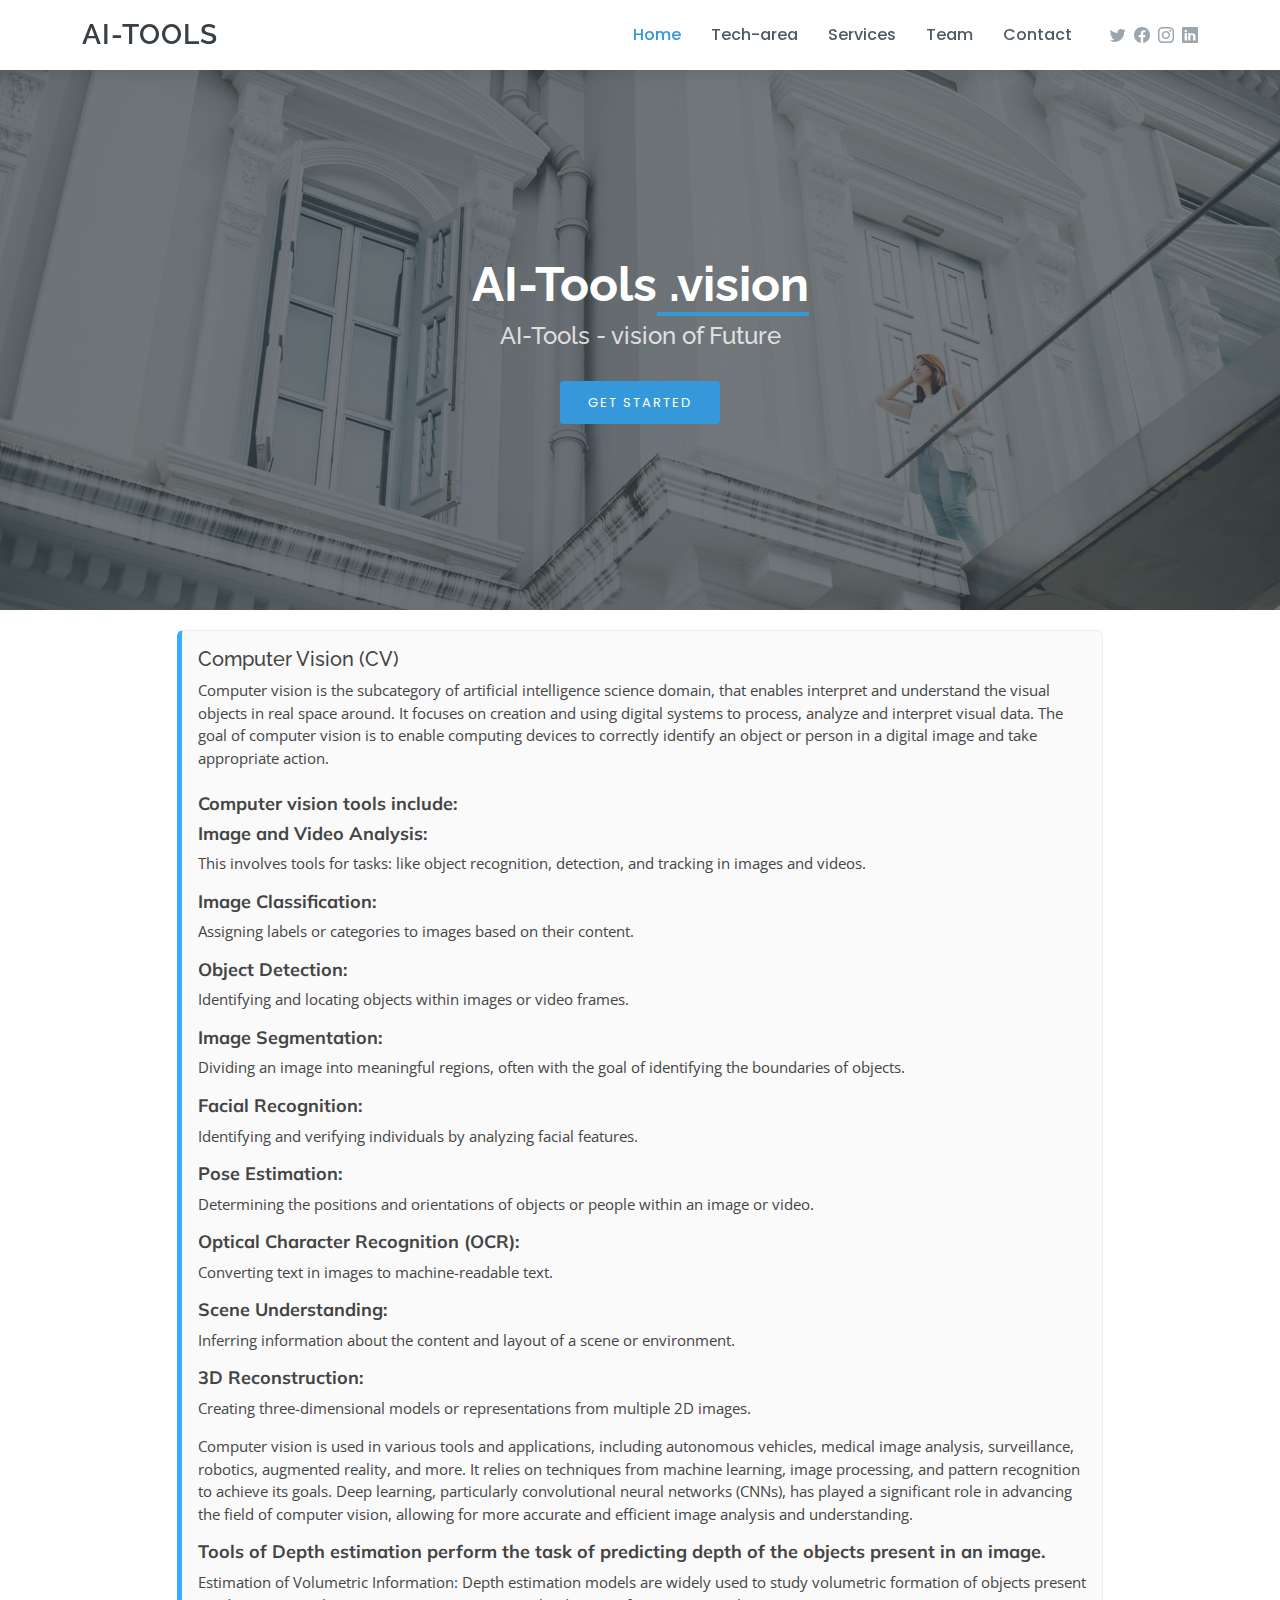
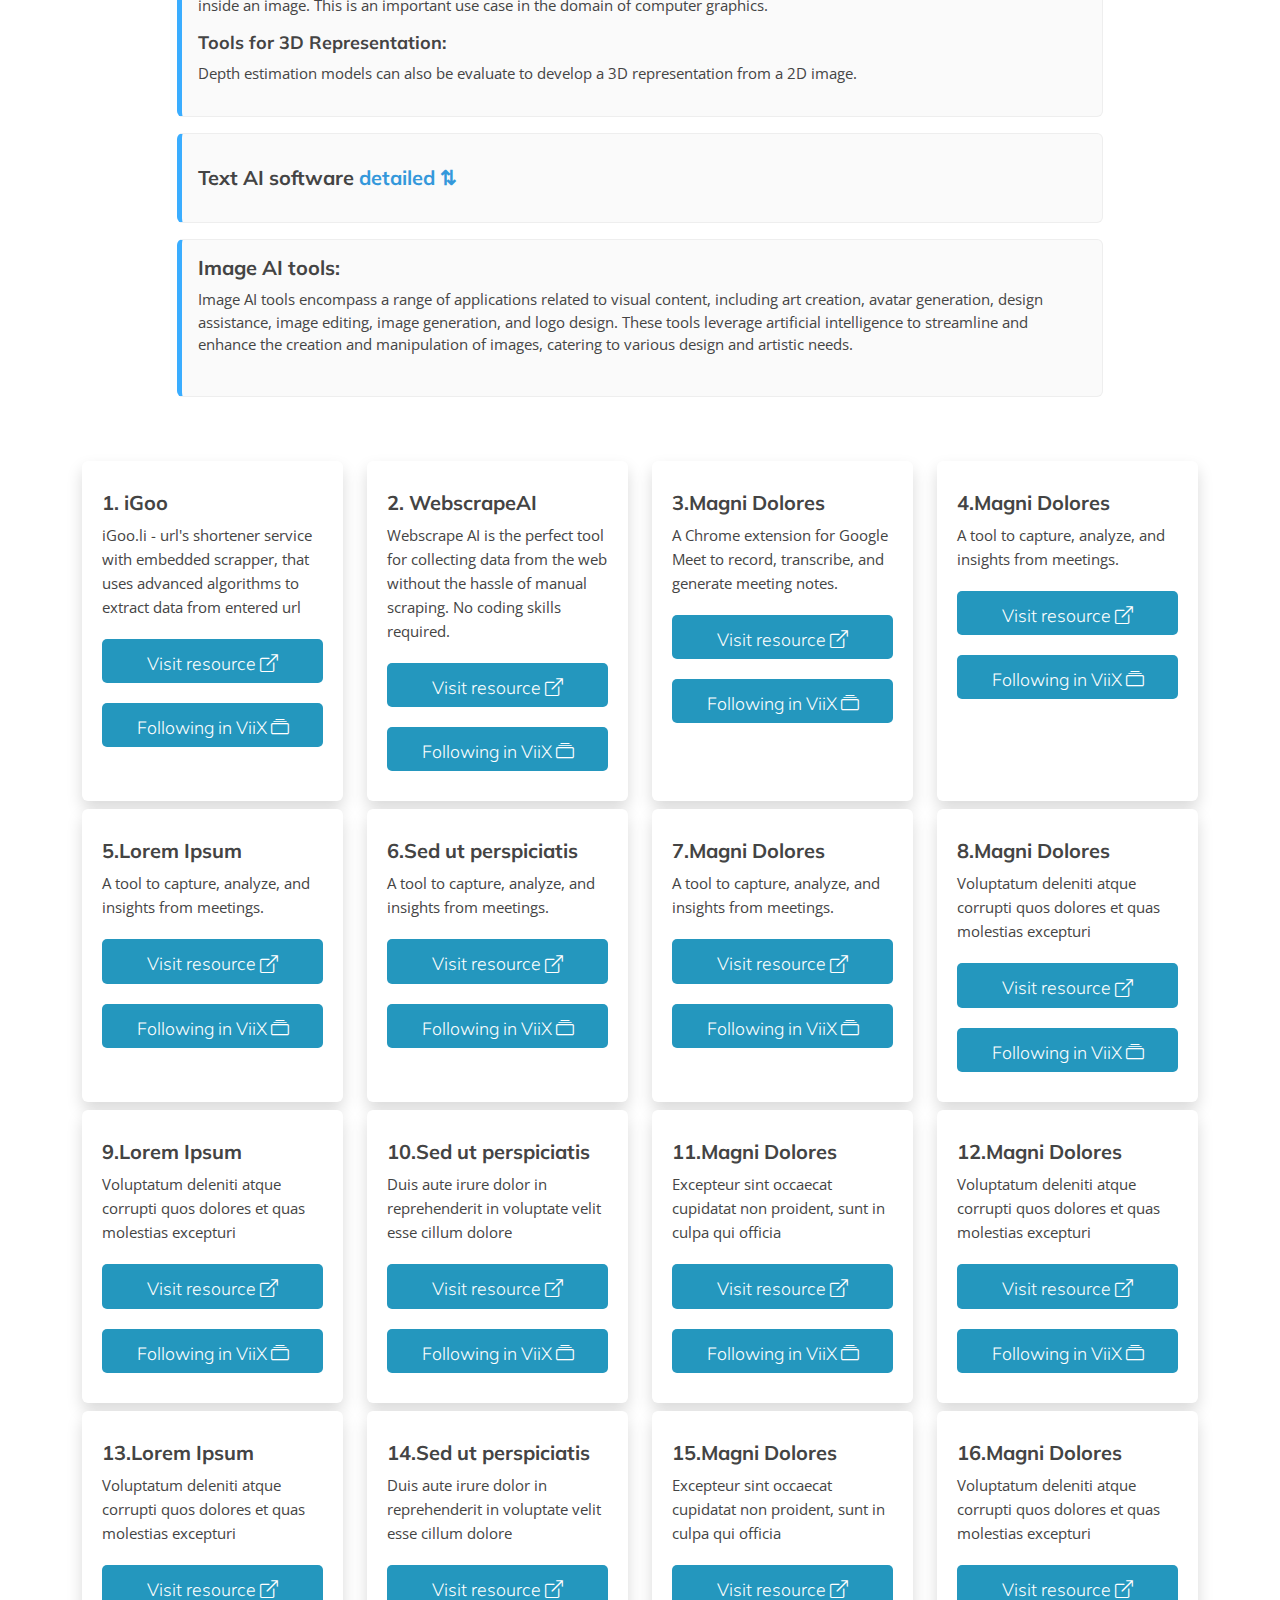
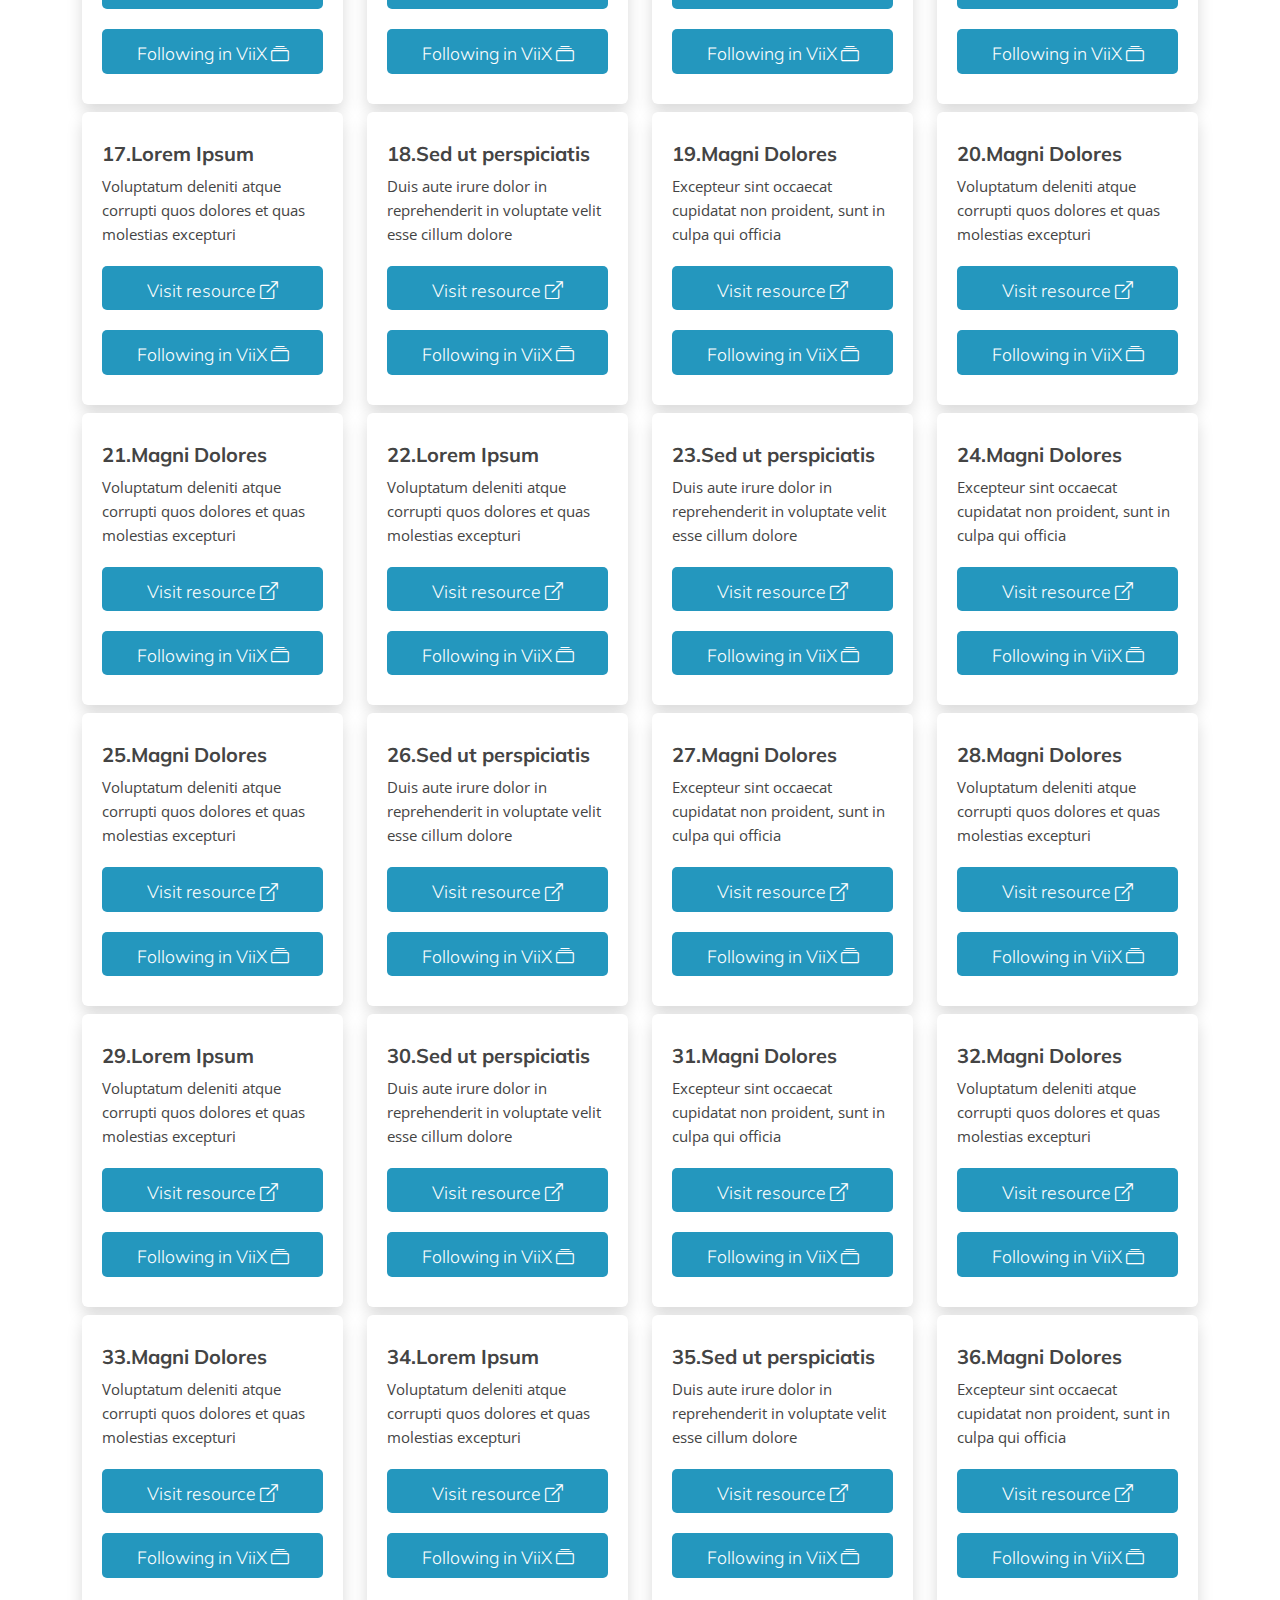
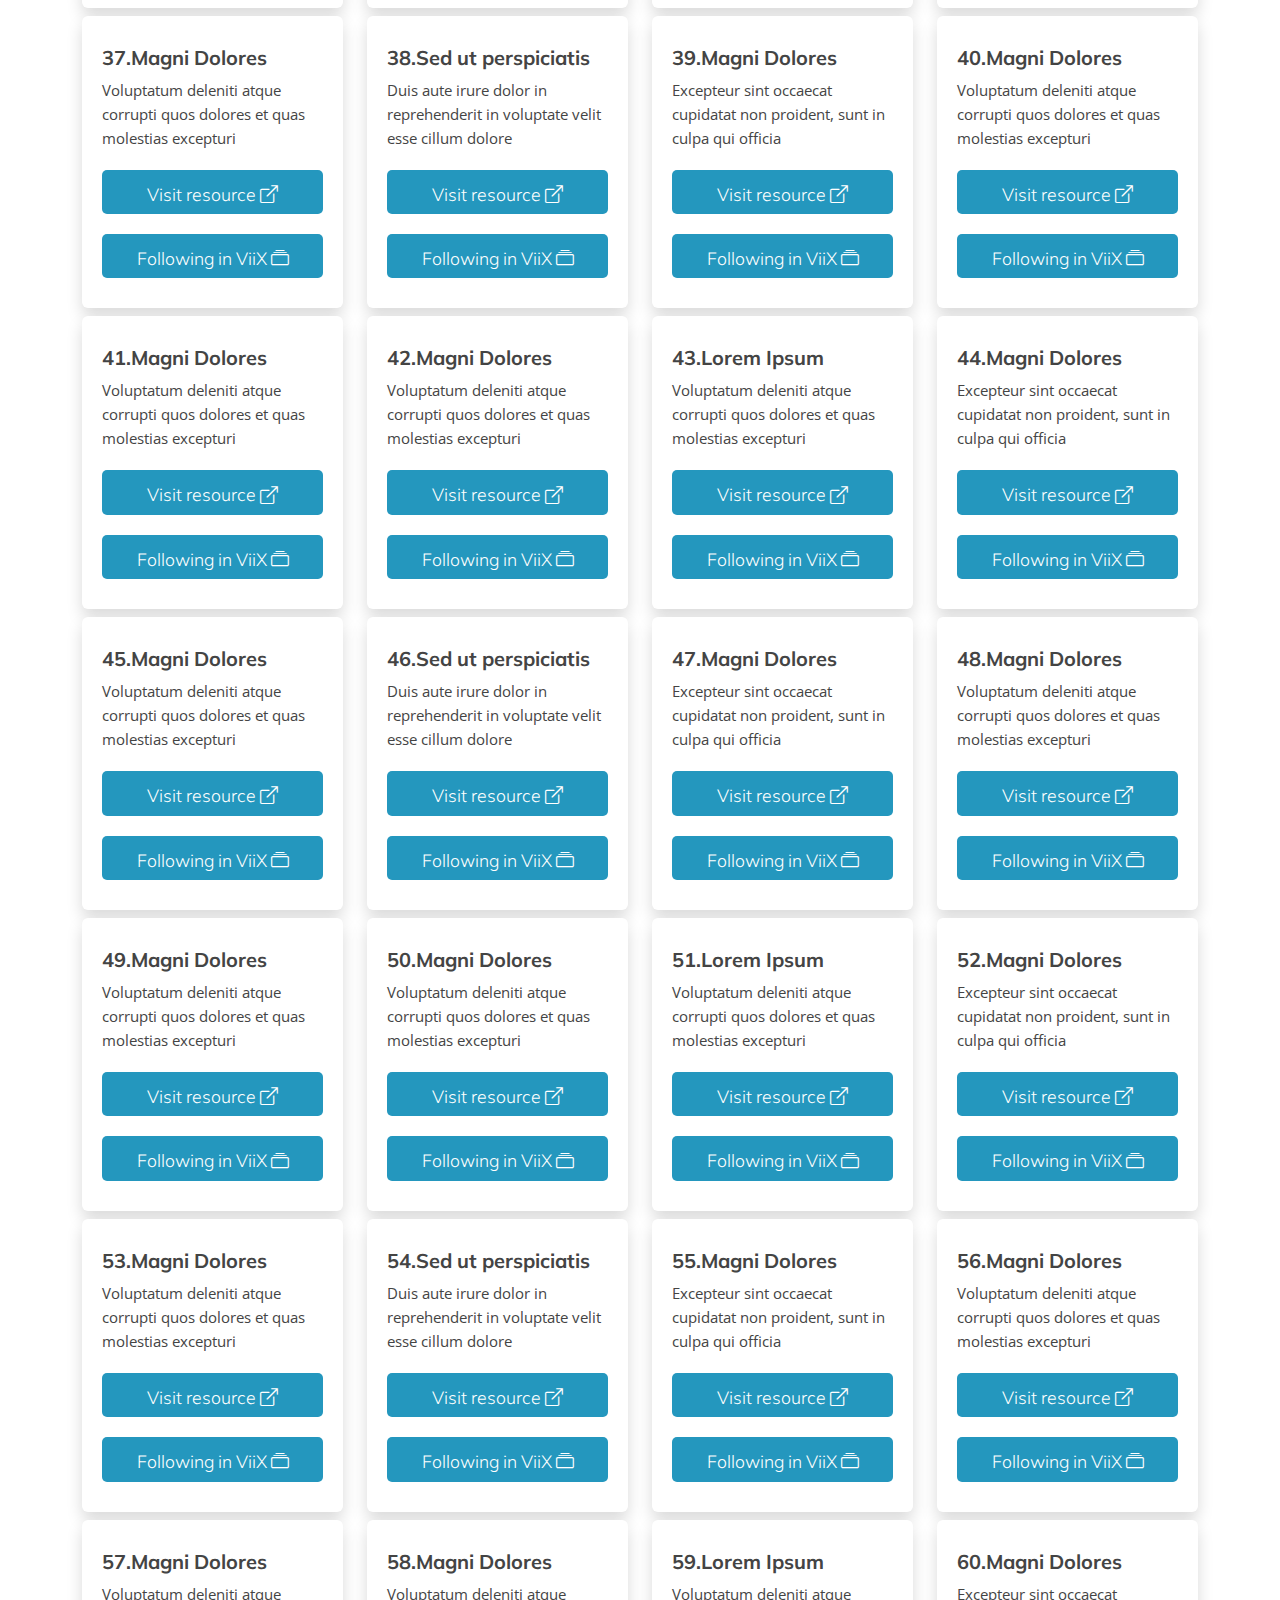
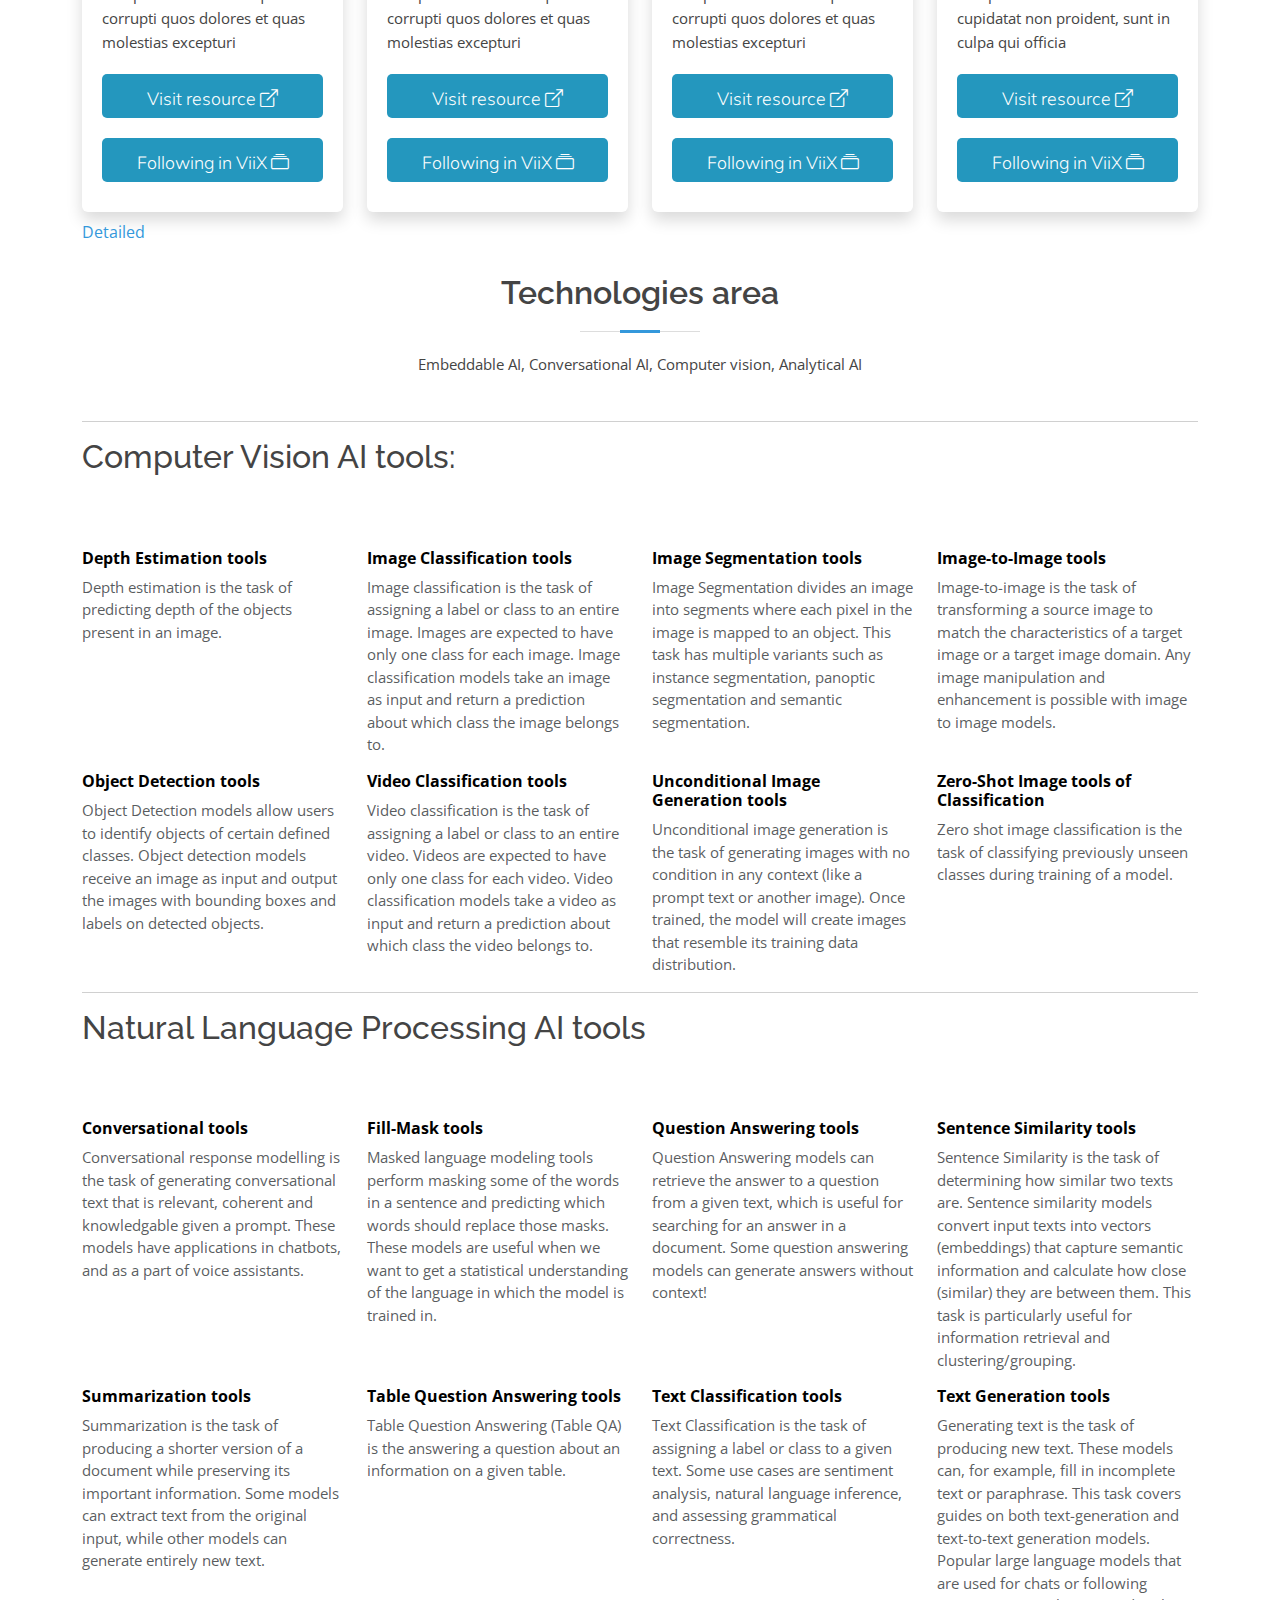
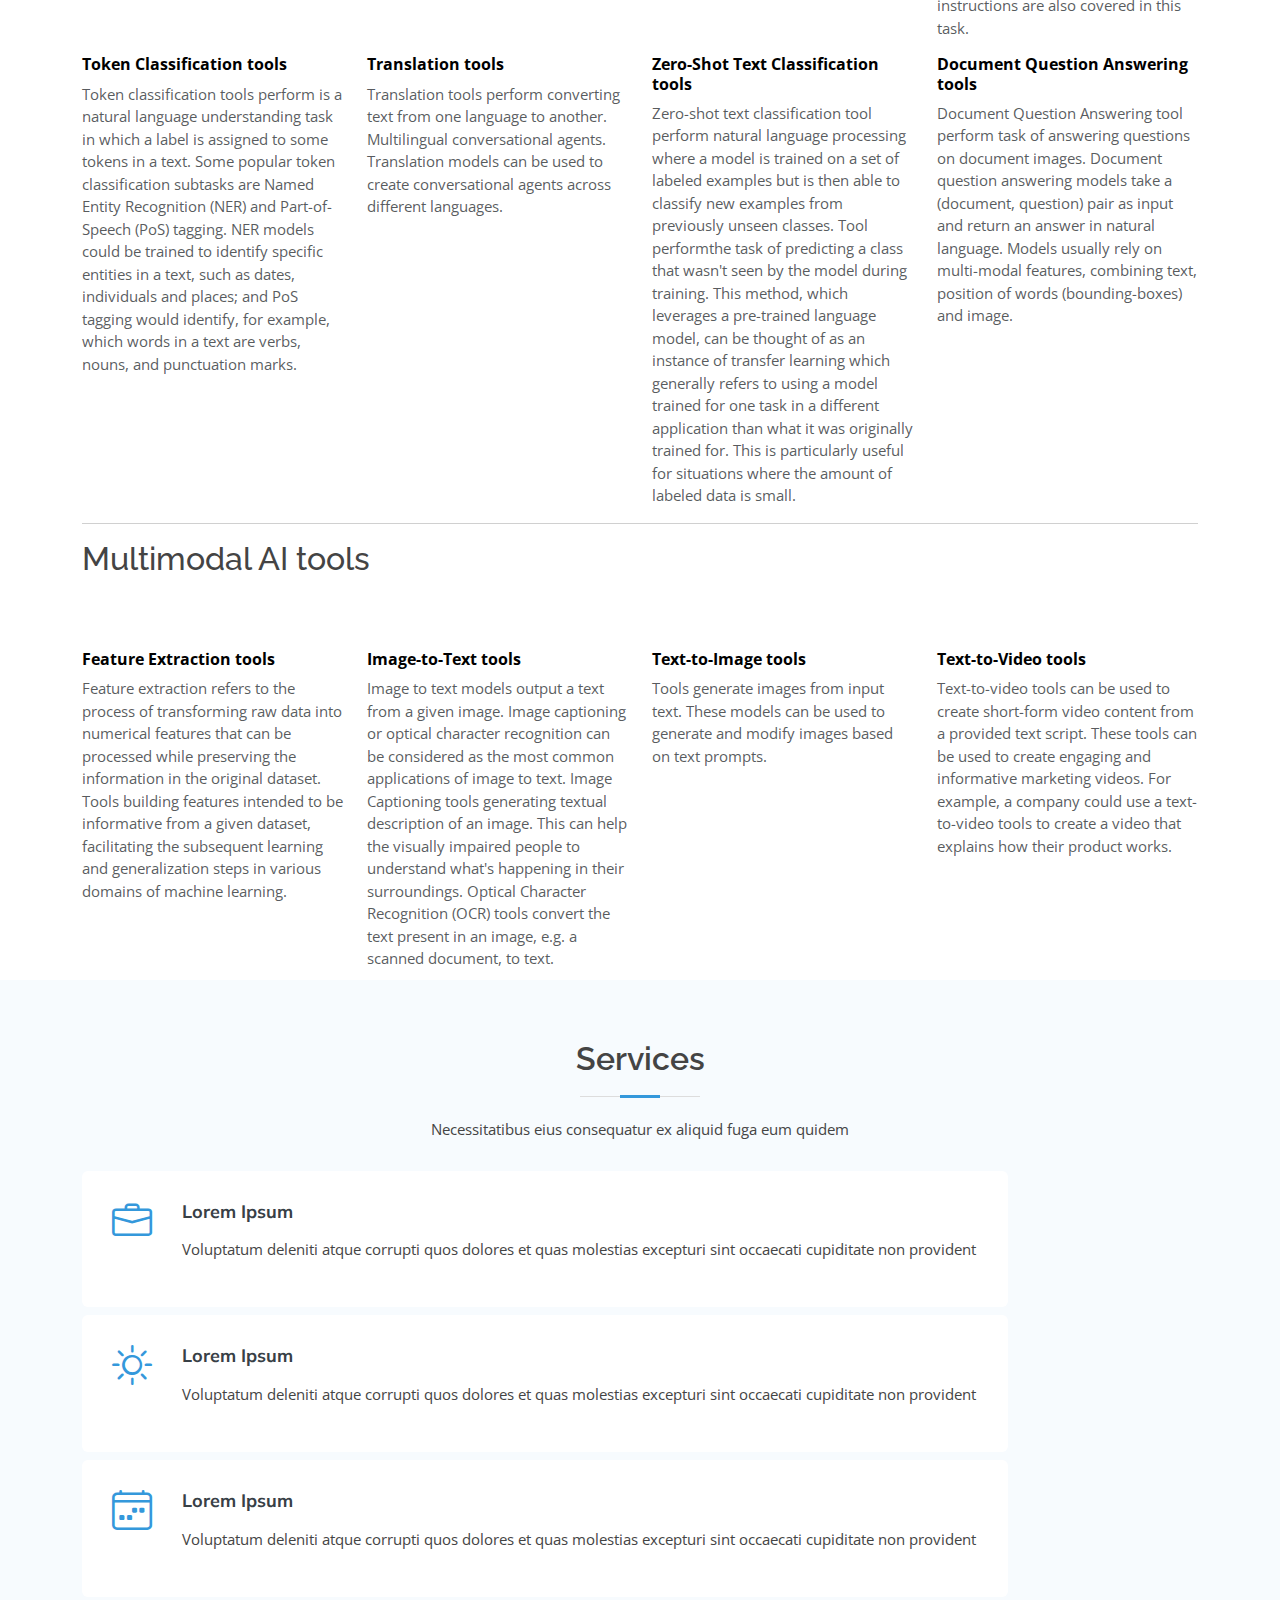
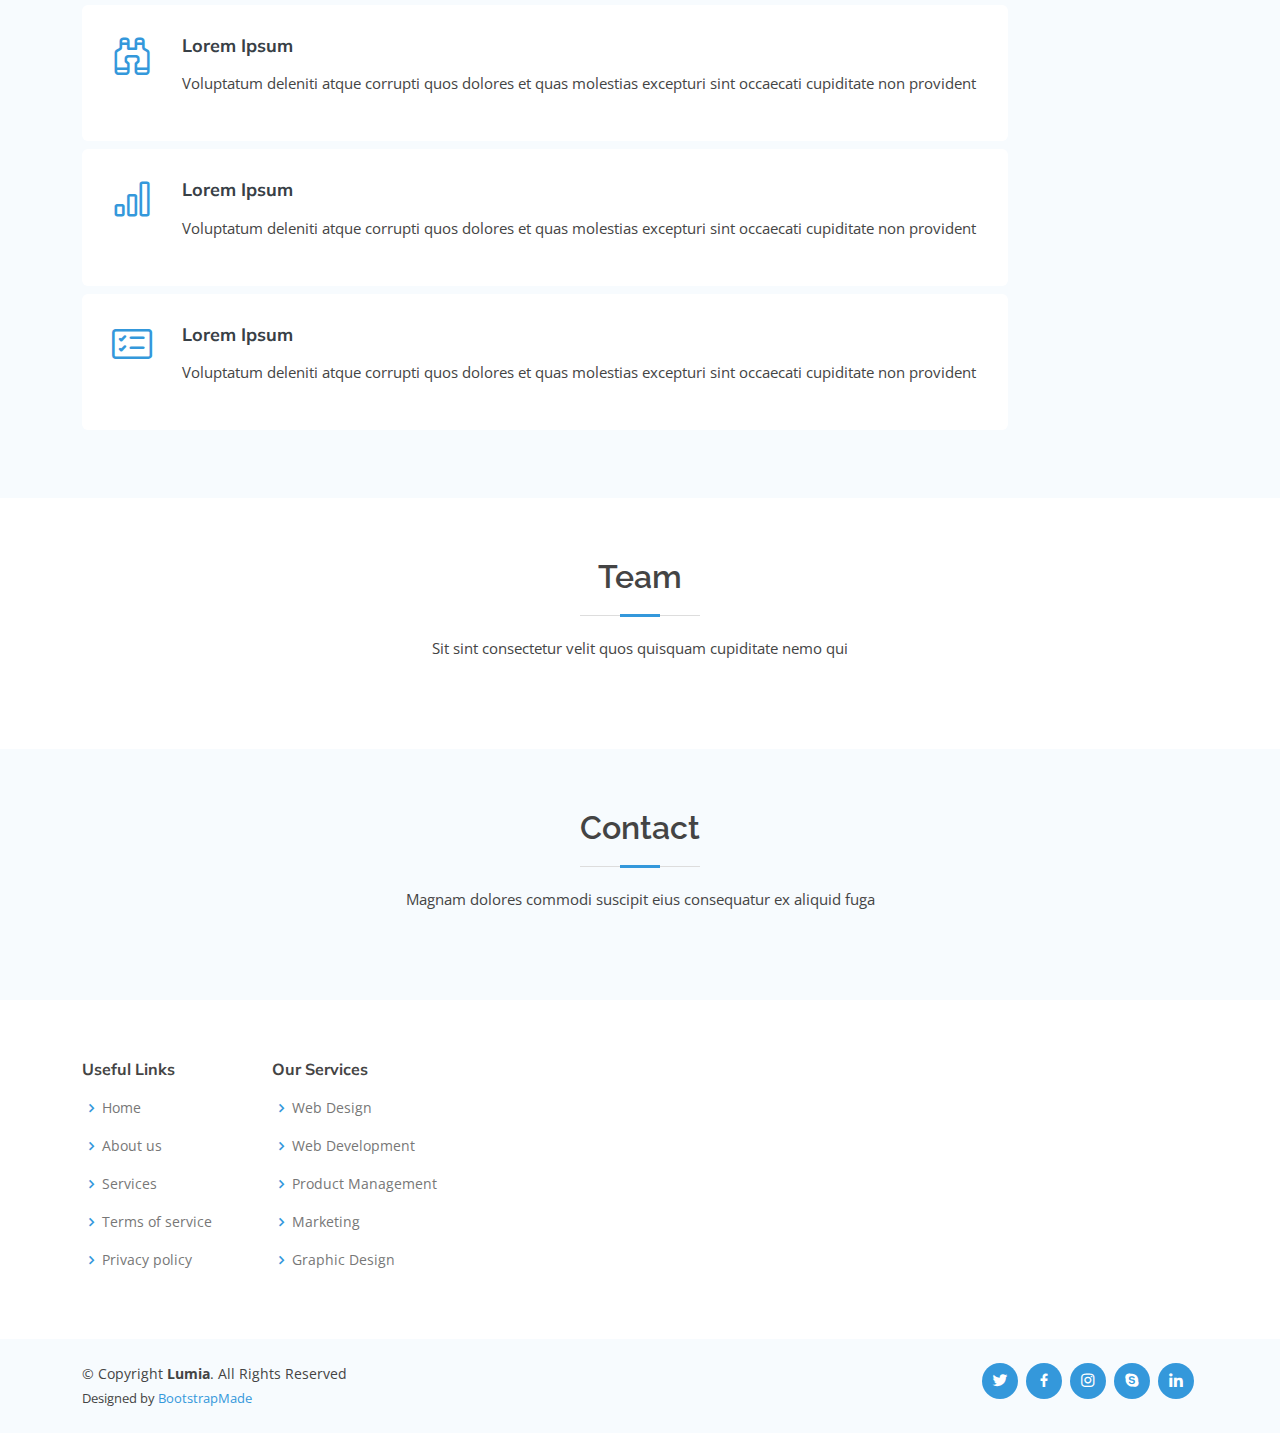
==== main.html @ dcaac5e0 "update + removed horizontal scrolling" ====
<!DOCTYPE html>
<html lang="en">

<head>
  <meta charset="utf-8">
  <meta content="width=device-width, initial-scale=1.0" name="viewport">

  <title>AI-Tools (aitools) collection</title>
  <meta name="description" content="">
  <meta name="keywords" content="">
  
  <meta property="og:locale" content="en_US">
  <meta property="og:type" content="website">
  <meta property="og:title" content="all AI news">
  <meta property="og:description" content="allainews.com aggregates all of the top news, podcasts and more about Artificial Intelligence, Machine Learning, Deep Learning, Computer Vision, NLP, Data Science and Big Data into one place.">
  <meta property="og:url" content="https://allainews.com/">
  <meta property="og:site_name" content="all AI news">
  <meta property="og:image" content="https://og.foorilla.com/img/aHR0cHM6Ly9hbGxhaW5ld3MuY29tLw.png">


  <!-- Favicons -->
  <link href="assets/img/favicon.png" rel="icon">
  <link href="assets/img/apple-touch-icon.png" rel="apple-touch-icon">

  <!-- Google Fonts -->
  <link href="https://fonts.googleapis.com/css?family=Open+Sans:300,300i,400,400i,600,600i,700,700i|Raleway:300,300i,400,400i,500,500i,600,600i,700,700i|Poppins:300,300i,400,400i,500,500i,600,600i,700,700i" rel="stylesheet">

  <!-- Vendor CSS Files -->
  <link href="assets/vendor/bootstrap/css/bootstrap.min.css" rel="stylesheet">
  <link href="assets/vendor/bootstrap-icons/bootstrap-icons.css" rel="stylesheet">
  <link href="assets/vendor/boxicons/css/boxicons.min.css" rel="stylesheet">
  <link href="assets/vendor/glightbox/css/glightbox.min.css" rel="stylesheet">
  <link href="assets/vendor/swiper/swiper-bundle.min.css" rel="stylesheet">

  <!-- Template Main CSS File -->
  <link href="assets/css/style.css" rel="stylesheet">
  <link href="assets/css/customized.css" rel="stylesheet">

  <!-- =======================================================
  * Template Name: Lumia
  * Updated: Sep 18 2023 with Bootstrap v5.3.2
  * Template URL: https://bootstrapmade.com/lumia-bootstrap-business-template/
  * Author: BootstrapMade.com
  * License: https://bootstrapmade.com/license/
  ======================================================== -->
</head>

<body>

  <!-- ======= Header ======= -->
  <header id="header" class="fixed-top d-flex align-items-center">
    <div class="container d-flex align-items-center">

      <div class="logo me-auto">
        <h1><a href="index.html">AI-Tools</a></h1>
        <!-- Uncomment below if you prefer to use an image logo -->
        <!-- <a href="index.html"><img src="assets/img/logo.png" alt="" class="img-fluid"></a>-->
      </div>

      <nav id="navbar" class="navbar order-last order-lg-0">
        <ul>
          <li><a class="nav-link scrollto active" href="#hero">Home</a></li>
          <li><a class="nav-link scrollto" href="#about">Tech-area</a></li>
          <li><a class="nav-link scrollto" href="#services">Services</a></li>
          <li><a class="nav-link scrollto" href="#team">Team</a></li>
          <li><a class="nav-link scrollto" href="#contact">Contact</a></li>
        </ul>
        <i class="bi bi-list mobile-nav-toggle"></i>
      </nav><!-- .navbar -->

      <div class="header-social-links d-flex align-items-center">
        <a href="#" class="twitter"><i class="bi bi-twitter"></i></a>
        <a href="#" class="facebook"><i class="bi bi-facebook"></i></a>
        <a href="#" class="instagram"><i class="bi bi-instagram"></i></a>
        <a href="#" class="linkedin"><i class="bi bi-linkedin"></i></i></a>
      </div>

    </div>
  </header><!-- End Header -->

  <!-- ======= Hero Section ======= -->
  <section id="hero" class="d-flex flex-column justify-content-center align-items-center">
    <div class="container text-center text-md-left" data-aos="fade-up">
      <h1>AI-Tools<span> .vision</span></h1>
      <h2>AI-Tools - vision of Future</h2>
      <a href="#about" class="btn-get-started scrollto">Get Started</a>
    </div>
  </section><!-- End Hero -->

  <main id="main">

    <!-- ======= What We Do Section ======= -->

    <section id="what-we-do" class="what-we-do" style="padding-top: 20px; padding-bottom: 20px">
      <div class="container">
		<div class="row d-flex justify-content-center align-items-center h-100">
		  <div class="col col-lg-10 col-xl-10">
			<figure class="p-3 rounded"
			  style="border-left: .35rem solid #3AADFF; border-top: 1px solid #eee; border-right: 1px solid #eee; border-bottom: 1px solid #eee; background-color: #fafafa">
			  <i class="fas fa-quote-left fa-2x mb-4"></i>
			  <h2 style="font-size: 20px">Computer Vision (CV)</h2>
			  <blockquote class="blockquote mb-4" style="font-size: 15px">
				<p>
				Computer vision is the subcategory of artificial intelligence science domain, that enables interpret and understand the visual objects in real space around. It focuses on creation and using digital systems to process, analyze and interpret visual data. The goal of computer vision is to enable computing devices to correctly identify an object or person in a digital image and take appropriate action.
				</p>
			  </blockquote>

			  <h3>Computer vision tools include:</h3>

			  <h3>Image and Video Analysis:</h3><p>This involves tools for tasks: like object recognition, detection, and tracking in images and videos.</p>

			  <h3>Image Classification:</h3><p>Assigning labels or categories to images based on their content.</p>

			  <h3>Object Detection:</h3><p>Identifying and locating objects within images or video frames.</p>

			  <h3>Image Segmentation:</h3><p>Dividing an image into meaningful regions, often with the goal of identifying the boundaries of objects.</p>

			  <h3>Facial Recognition:</h3><p>Identifying and verifying individuals by analyzing facial features.</p>

			  <h3>Pose Estimation:</h3><p>Determining the positions and orientations of objects or people within an image or video.</p>

		      <h3>Optical Character Recognition (OCR):</h3><p>Converting text in images to machine-readable text.</p>

			  <h3>Scene Understanding:</h3><p>Inferring information about the content and layout of a scene or environment.</p>

			  <h3>3D Reconstruction:</h3><p>Creating three-dimensional models or representations from multiple 2D images.</p>
			  
			  <p>Computer vision is used in various tools and applications, including autonomous vehicles, medical image analysis, surveillance, robotics, augmented reality, and more. It relies on techniques from machine learning, image processing, and pattern recognition to achieve its goals. Deep learning, particularly convolutional neural networks (CNNs), has played a significant role in advancing the field of computer vision, allowing for more accurate and efficient image analysis and understanding.</p>
			  
			  <h3>Tools of Depth estimation perform the task of predicting depth of the objects present in an image.</h3>
			  <p>Estimation of Volumetric Information: Depth estimation models are widely used to study volumetric formation of objects present inside an image. This is an important use case in the domain of computer graphics.</p>

			  <h3>Tools for 3D Representation:</h3>
			  <p>Depth estimation models can also be evaluate to develop a 3D representation from a 2D image.</p>
			</figure>
		  </div>
		</div>
	  </div>
		
      <div class="container">
		<div class="row justify-content-center align-items-center">
		  <div class="col col-lg-10 col-xl-10">
			<figure class="p-3 rounded"
			  style="border-left: .35rem solid #3AADFF; border-top: 1px solid #eee; border-right: 1px solid #eee; border-bottom: 1px solid #eee; background-color: #fafafa">

			  <p><h3 style="font-size: 20px">Text AI software <a class="mb-2" style="font-size: 20px" href="#demo" data-bs-toggle="collapse"> detailed &#8645;</a></h3></p>
			  <div id="demo" class="card-collapse collapse" style="font-size: 15px">
				<p>
				  AI tools are versatile applications that aid in various aspects of content creation and manipulation, including copywriting, email assistance, general writing, paraphrasing, generating prompts, optimizing for SEO, managing social media, crafting stories, and summarizing content. These tools utilize artificial intelligence and natural language processing to assist users in these specific tasks, enhancing productivity and quality in content-related activities.
				</p>
			  </div>
			</figure>
		  </div>
		</div>
	  </div>
		
      <div class="container">
		<div class="row d-flex justify-content-center align-items-center h-100">
		  <div class="col col-lg-10 col-xl-10">
			<figure class="p-3 rounded"
			  style="border-left: .35rem solid #3AADFF; border-top: 1px solid #eee; border-right: 1px solid #eee; border-bottom: 1px solid #eee; background-color: #fafafa">
			  <i class="fas fa-quote-left fa-2x mb-4"></i>
			  <h3 style="font-size: 20px">Image AI tools:</h3>
			  <blockquote class="blockquote mb-4" style="font-size: 15px">
				<p>
				  Image AI tools encompass a range of applications related to visual content, including art creation, avatar generation, design assistance, image editing, image generation, and logo design. These tools leverage artificial intelligence to streamline and enhance the creation and manipulation of images, catering to various design and artistic needs.
				</p>
			  </blockquote>
			</figure>
		  </div>
		</div>
	  </div>

      <div class="container">
	    <!-- <div class="row row-cols-2 pt-5"> -->
        <div class="row pt-5">
          <div class="col-lg-3 col-md-6 d-flex">
            <div class="icon-box rounded-2 shadow mb-2">
              <h3 style="text-align: left; font-size: 20px">1. iGoo</h3>
              <p style="text-align: left; font-size: 15px">iGoo.li - url's shortener service with embedded scrapper, that uses advanced algorithms to extract data from entered url</p>

				<button class="btn blue-button margin-top-20" href="#">Visit resource <i class="fas bi bi-box-arrow-up-right"></i></button>
				<button class="btn blue-button margin-top-20" href="#">Following in ViiX <i class="fas bi bi-collection"></i></button>

				<!-- 
				<a class="badge rounded-pill bg-info" href="/topic/aipromptprogramming/"><small>aipromptprogramming</small></a>
				
				<a href="#" class="btn blue-button margin-top-20 rounded-pill">
				   <i class="fas fa-lock mr-2" style="font-size: .9em" aria-hidden="true"></i>Subscribe on VIIX</a>
				-->

            </div>
          </div>

          <div class="col-lg-3 col-md-6 d-flex">
            <div class="icon-box rounded-2 shadow mb-2">
              <h3 style="text-align: left; font-size: 20px">2. WebscrapeAI</h3>
              <p style="text-align: left; font-size: 15px">Webscrape AI is the perfect tool for collecting data from the web without the hassle of manual scraping. No coding skills required.</p>
			  
				<button class="btn blue-button margin-top-20" href="#">Visit resource <i class="fas bi bi-box-arrow-up-right"></i></button>
				<button class="btn blue-button margin-top-20" href="#">Following in ViiX <i class="fas bi bi-collection"></i></button>

            </div>
          </div>

          <div class="col-lg-3 col-md-6 d-flex">
            <div class="icon-box rounded-2 shadow mb-2">
              <h3 style="text-align: left; font-size: 20px">3.Magni Dolores</h3>
              <p style="text-align: left; font-size: 15px">A Chrome extension for Google Meet to record, transcribe, and generate meeting notes.</p>
			  
				<button class="btn blue-button margin-top-20" href="#">Visit resource <i class="fas bi bi-box-arrow-up-right"></i></button>
				<button class="btn blue-button margin-top-20" href="#">Following in ViiX <i class="fas bi bi-collection"></i></button>

            </div>
          </div>
		  
          <div class="col-lg-3 col-md-6 d-flex">
            <div class="icon-box rounded-2 shadow mb-2">
              <h3 style="text-align: left; font-size: 20px">4.Magni Dolores</h3>
              <p style="text-align: left; font-size: 15px">A tool to capture, analyze, and insights from meetings.</p>
			  
				<button class="btn blue-button margin-top-20" href="#">Visit resource <i class="fas bi bi-box-arrow-up-right"></i></button>
				<button class="btn blue-button margin-top-20" href="#">Following in ViiX <i class="fas bi bi-collection"></i></button>

            </div>
          </div>
		  
		  
          <div class="col-lg-3 col-md-6 d-flex">
            <div class="icon-box rounded-2 shadow mb-2">
              <h3 style="text-align: left; font-size: 20px">5.Lorem Ipsum</h3>
              <p style="text-align: left; font-size: 15px">A tool to capture, analyze, and insights from meetings.</p>

				<button class="btn blue-button margin-top-20" href="#">Visit resource <i class="fas bi bi-box-arrow-up-right"></i></button>
				<button class="btn blue-button margin-top-20" href="#">Following in ViiX <i class="fas bi bi-collection"></i></button>

            </div>
          </div>

          <div class="col-lg-3 col-md-6 d-flex">
            <div class="icon-box rounded-2 shadow mb-2">
              <h3 style="text-align: left; font-size: 20px">6.Sed ut perspiciatis</h3>
              <p style="text-align: left; font-size: 15px">A tool to capture, analyze, and insights from meetings.</p>
			  
				<button class="btn blue-button margin-top-20" href="#">Visit resource <i class="fas bi bi-box-arrow-up-right"></i></button>
				<button class="btn blue-button margin-top-20" href="#">Following in ViiX <i class="fas bi bi-collection"></i></button>

            </div>
          </div>

          <div class="col-lg-3 col-md-6 d-flex">
            <div class="icon-box rounded-2 shadow mb-2">
              <h3 style="text-align: left; font-size: 20px">7.Magni Dolores</h3>
              <p style="text-align: left; font-size: 15px">A tool to capture, analyze, and insights from meetings.</p>
			  
				<button class="btn blue-button margin-top-20" href="#">Visit resource <i class="fas bi bi-box-arrow-up-right"></i></button>
				<button class="btn blue-button margin-top-20" href="#">Following in ViiX <i class="fas bi bi-collection"></i></button>

            </div>
          </div>
		  
          <div class="col-lg-3 col-md-6 d-flex">
            <div class="icon-box rounded-2 shadow mb-2">
              <h3 style="text-align: left; font-size: 20px">8.Magni Dolores</h3>
              <p style="text-align: left; font-size: 15px">Voluptatum deleniti atque corrupti quos dolores et quas molestias excepturi</p>
			  
				<button class="btn blue-button margin-top-20" href="#">Visit resource <i class="fas bi bi-box-arrow-up-right"></i></button>
				<button class="btn blue-button margin-top-20" href="#">Following in ViiX <i class="fas bi bi-collection"></i></button>

            </div>
          </div>

          <div class="col-lg-3 col-md-6 d-flex">
            <div class="icon-box rounded-2 shadow mb-2">
              <h3 style="text-align: left; font-size: 20px">9.Lorem Ipsum</h3>
              <p style="text-align: left; font-size: 15px">Voluptatum deleniti atque corrupti quos dolores et quas molestias excepturi</p>
			  
				<button class="btn blue-button margin-top-20" href="#">Visit resource <i class="fas bi bi-box-arrow-up-right"></i></button>
				<button class="btn blue-button margin-top-20" href="#">Following in ViiX <i class="fas bi bi-collection"></i></button>

            </div>
          </div>

          <div class="col-lg-3 col-md-6 d-flex">
            <div class="icon-box rounded-2 shadow mb-2">
              <h3 style="text-align: left; font-size: 20px">10.Sed ut perspiciatis</h3>
              <p style="text-align: left; font-size: 15px">Duis aute irure dolor in reprehenderit in voluptate velit esse cillum dolore</p>
			  
				<button class="btn blue-button margin-top-20" href="#">Visit resource <i class="fas bi bi-box-arrow-up-right"></i></button>
				<button class="btn blue-button margin-top-20" href="#">Following in ViiX <i class="fas bi bi-collection"></i></button>

            </div>
          </div>

          <div class="col-lg-3 col-md-6 d-flex">
            <div class="icon-box rounded-2 shadow mb-2">
              <h3 style="text-align: left; font-size: 20px">11.Magni Dolores</h3>
              <p style="text-align: left; font-size: 15px">Excepteur sint occaecat cupidatat non proident, sunt in culpa qui officia</p>
			  
				<button class="btn blue-button margin-top-20" href="#">Visit resource <i class="fas bi bi-box-arrow-up-right"></i></button>
				<button class="btn blue-button margin-top-20" href="#">Following in ViiX <i class="fas bi bi-collection"></i></button>

            </div>
          </div>
		  
          <div class="col-lg-3 col-md-6 d-flex">
            <div class="icon-box rounded-2 shadow mb-2">
              <h3 style="text-align: left; font-size: 20px">12.Magni Dolores</h3>
              <p style="text-align: left; font-size: 15px">Voluptatum deleniti atque corrupti quos dolores et quas molestias excepturi</p>
			  
				<button class="btn blue-button margin-top-20" href="#">Visit resource <i class="fas bi bi-box-arrow-up-right"></i></button>
				<button class="btn blue-button margin-top-20" href="#">Following in ViiX <i class="fas bi bi-collection"></i></button>

            </div>
          </div>
		  
          <div class="col-lg-3 col-md-6 d-flex">
            <div class="icon-box rounded-2 shadow mb-2">
              <h3 style="text-align: left; font-size: 20px">13.Lorem Ipsum</h3>
              <p style="text-align: left; font-size: 15px">Voluptatum deleniti atque corrupti quos dolores et quas molestias excepturi</p>
			  
				<button class="btn blue-button margin-top-20" href="#">Visit resource <i class="fas bi bi-box-arrow-up-right"></i></button>
				<button class="btn blue-button margin-top-20" href="#">Following in ViiX <i class="fas bi bi-collection"></i></button>

            </div>
          </div>

          <div class="col-lg-3 col-md-6 d-flex">
            <div class="icon-box rounded-2 shadow mb-2">
              <h3 style="text-align: left; font-size: 20px">14.Sed ut perspiciatis</h3>
              <p style="text-align: left; font-size: 15px">Duis aute irure dolor in reprehenderit in voluptate velit esse cillum dolore</p>
			  
				<button class="btn blue-button margin-top-20" href="#">Visit resource <i class="fas bi bi-box-arrow-up-right"></i></button>
				<button class="btn blue-button margin-top-20" href="#">Following in ViiX <i class="fas bi bi-collection"></i></button>

            </div>
          </div>

          <div class="col-lg-3 col-md-6 d-flex">
            <div class="icon-box rounded-2 shadow mb-2">
              <h3 style="text-align: left; font-size: 20px">15.Magni Dolores</h3>
              <p style="text-align: left; font-size: 15px">Excepteur sint occaecat cupidatat non proident, sunt in culpa qui officia</p>
		
				<button class="btn blue-button margin-top-20" href="#">Visit resource <i class="fas bi bi-box-arrow-up-right"></i></button>
				<button class="btn blue-button margin-top-20" href="#">Following in ViiX <i class="fas bi bi-collection"></i></button>

            </div>
          </div>
		  
          <div class="col-lg-3 col-md-6 d-flex">
            <div class="icon-box rounded-2 shadow mb-2">
              <h3 style="text-align: left; font-size: 20px">16.Magni Dolores</h3>
              <p style="text-align: left; font-size: 15px">Voluptatum deleniti atque corrupti quos dolores et quas molestias excepturi</p>
			  
				<button class="btn blue-button margin-top-20" href="#">Visit resource <i class="fas bi bi-box-arrow-up-right"></i></button>
				<button class="btn blue-button margin-top-20" href="#">Following in ViiX <i class="fas bi bi-collection"></i></button>

            </div>
          </div>

          <div class="col-lg-3 col-md-6 d-flex">
            <div class="icon-box rounded-2 shadow mb-2">
              <h3 style="text-align: left; font-size: 20px">17.Lorem Ipsum</h3>
              <p style="text-align: left; font-size: 15px">Voluptatum deleniti atque corrupti quos dolores et quas molestias excepturi</p>
			  
				<button class="btn blue-button margin-top-20" href="#">Visit resource <i class="fas bi bi-box-arrow-up-right"></i></button>
				<button class="btn blue-button margin-top-20" href="#">Following in ViiX <i class="fas bi bi-collection"></i></button>

            </div>
          </div>

          <div class="col-lg-3 col-md-6 d-flex">
            <div class="icon-box rounded-2 shadow mb-2">
              <h3 style="text-align: left; font-size: 20px">18.Sed ut perspiciatis</h3>
              <p style="text-align: left; font-size: 15px">Duis aute irure dolor in reprehenderit in voluptate velit esse cillum dolore</p>
			  
				<button class="btn blue-button margin-top-20" href="#">Visit resource <i class="fas bi bi-box-arrow-up-right"></i></button>
				<button class="btn blue-button margin-top-20" href="#">Following in ViiX <i class="fas bi bi-collection"></i></button>

            </div>
          </div>

          <div class="col-lg-3 col-md-6 d-flex">
            <div class="icon-box rounded-2 shadow mb-2">
              <h3 style="text-align: left; font-size: 20px">19.Magni Dolores</h3>
              <p style="text-align: left; font-size: 15px">Excepteur sint occaecat cupidatat non proident, sunt in culpa qui officia</p>
			  
				<button class="btn blue-button margin-top-20" href="#">Visit resource <i class="fas bi bi-box-arrow-up-right"></i></button>
				<button class="btn blue-button margin-top-20" href="#">Following in ViiX <i class="fas bi bi-collection"></i></button>

            </div>
          </div>
		  
          <div class="col-lg-3 col-md-6 d-flex">
            <div class="icon-box rounded-2 shadow mb-2">
              <h3 style="text-align: left; font-size: 20px">20.Magni Dolores</h3>
              <p style="text-align: left; font-size: 15px">Voluptatum deleniti atque corrupti quos dolores et quas molestias excepturi</p>
			  
				<button class="btn blue-button margin-top-20" href="#">Visit resource <i class="fas bi bi-box-arrow-up-right"></i></button>
				<button class="btn blue-button margin-top-20" href="#">Following in ViiX <i class="fas bi bi-collection"></i></button>

            </div>
          </div>

          <div class="col-lg-3 col-md-6 d-flex">
            <div class="icon-box rounded-2 shadow mb-2">
              <h3 style="text-align: left; font-size: 20px">21.Magni Dolores</h3>
              <p style="text-align: left; font-size: 15px">Voluptatum deleniti atque corrupti quos dolores et quas molestias excepturi</p>
			  
				<button class="btn blue-button margin-top-20" href="#">Visit resource <i class="fas bi bi-box-arrow-up-right"></i></button>
				<button class="btn blue-button margin-top-20" href="#">Following in ViiX <i class="fas bi bi-collection"></i></button>

            </div>
          </div>
		  
          <div class="col-lg-3 col-md-6 d-flex">
            <div class="icon-box rounded-2 shadow mb-2">
              <h3 style="text-align: left; font-size: 20px">22.Lorem Ipsum</h3>
              <p style="text-align: left; font-size: 15px">Voluptatum deleniti atque corrupti quos dolores et quas molestias excepturi</p>
			  
				<button class="btn blue-button margin-top-20" href="#">Visit resource <i class="fas bi bi-box-arrow-up-right"></i></button>
				<button class="btn blue-button margin-top-20" href="#">Following in ViiX <i class="fas bi bi-collection"></i></button>

            </div>
          </div>

          <div class="col-lg-3 col-md-6 d-flex">
            <div class="icon-box rounded-2 shadow mb-2">
              <h3 style="text-align: left; font-size: 20px">23.Sed ut perspiciatis</h3>
              <p style="text-align: left; font-size: 15px">Duis aute irure dolor in reprehenderit in voluptate velit esse cillum dolore</p>
			  
				<button class="btn blue-button margin-top-20" href="#">Visit resource <i class="fas bi bi-box-arrow-up-right"></i></button>
				<button class="btn blue-button margin-top-20" href="#">Following in ViiX <i class="fas bi bi-collection"></i></button>

            </div>
          </div>

          <div class="col-lg-3 col-md-6 d-flex">
            <div class="icon-box rounded-2 shadow mb-2">
              <h3 style="text-align: left; font-size: 20px">24.Magni Dolores</h3>
              <p style="text-align: left; font-size: 15px">Excepteur sint occaecat cupidatat non proident, sunt in culpa qui officia</p>
			  
				<button class="btn blue-button margin-top-20" href="#">Visit resource <i class="fas bi bi-box-arrow-up-right"></i></button>
				<button class="btn blue-button margin-top-20" href="#">Following in ViiX <i class="fas bi bi-collection"></i></button>

            </div>
          </div>
		  
          <div class="col-lg-3 col-md-6 d-flex">
            <div class="icon-box rounded-2 shadow mb-2">
              <h3 style="text-align: left; font-size: 20px">25.Magni Dolores</h3>
              <p style="text-align: left; font-size: 15px">Voluptatum deleniti atque corrupti quos dolores et quas molestias excepturi</p>
			  
				<button class="btn blue-button margin-top-20" href="#">Visit resource <i class="fas bi bi-box-arrow-up-right"></i></button>
				<button class="btn blue-button margin-top-20" href="#">Following in ViiX <i class="fas bi bi-collection"></i></button>
            </div>
          </div>

          <div class="col-lg-3 col-md-6 d-flex">
            <div class="icon-box rounded-2 shadow mb-2">
              <h3 style="text-align: left; font-size: 20px">26.Sed ut perspiciatis</h3>
              <p style="text-align: left; font-size: 15px">Duis aute irure dolor in reprehenderit in voluptate velit esse cillum dolore</p>
			  
				<button class="btn blue-button margin-top-20" href="#">Visit resource <i class="fas bi bi-box-arrow-up-right"></i></button>
				<button class="btn blue-button margin-top-20" href="#">Following in ViiX <i class="fas bi bi-collection"></i></button>
            </div>
          </div>

          <div class="col-lg-3 col-md-6 d-flex">
            <div class="icon-box rounded-2 shadow mb-2">
              <h3 style="text-align: left; font-size: 20px">27.Magni Dolores</h3>
              <p style="text-align: left; font-size: 15px">Excepteur sint occaecat cupidatat non proident, sunt in culpa qui officia</p>
			  
				<button class="btn blue-button margin-top-20" href="#">Visit resource <i class="fas bi bi-box-arrow-up-right"></i></button>
				<button class="btn blue-button margin-top-20" href="#">Following in ViiX <i class="fas bi bi-collection"></i></button>
            </div>
          </div>
		  
          <div class="col-lg-3 col-md-6 d-flex">
            <div class="icon-box rounded-2 shadow mb-2">
              <h3 style="text-align: left; font-size: 20px">28.Magni Dolores</h3>
              <p style="text-align: left; font-size: 15px">Voluptatum deleniti atque corrupti quos dolores et quas molestias excepturi</p>
			  
				<button class="btn blue-button margin-top-20" href="#">Visit resource <i class="fas bi bi-box-arrow-up-right"></i></button>
				<button class="btn blue-button margin-top-20" href="#">Following in ViiX <i class="fas bi bi-collection"></i></button>
            </div>
          </div>

          <div class="col-lg-3 col-md-6 d-flex">
            <div class="icon-box rounded-2 shadow mb-2">
              <h3 style="text-align: left; font-size: 20px">29.Lorem Ipsum</h3>
              <p style="text-align: left; font-size: 15px">Voluptatum deleniti atque corrupti quos dolores et quas molestias excepturi</p>
			  
				<button class="btn blue-button margin-top-20" href="#">Visit resource <i class="fas bi bi-box-arrow-up-right"></i></button>
				<button class="btn blue-button margin-top-20" href="#">Following in ViiX <i class="fas bi bi-collection"></i></button>
            </div>
          </div>

          <div class="col-lg-3 col-md-6 d-flex">
            <div class="icon-box rounded-2 shadow mb-2">
              <h3 style="text-align: left; font-size: 20px">30.Sed ut perspiciatis</h3>
              <p style="text-align: left; font-size: 15px">Duis aute irure dolor in reprehenderit in voluptate velit esse cillum dolore</p>
			  
				<button class="btn blue-button margin-top-20" href="#">Visit resource <i class="fas bi bi-box-arrow-up-right"></i></button>
				<button class="btn blue-button margin-top-20" href="#">Following in ViiX <i class="fas bi bi-collection"></i></button>
            </div>
          </div>

          <div class="col-lg-3 col-md-6 d-flex">
            <div class="icon-box rounded-2 shadow mb-2">
              <h3 style="text-align: left; font-size: 20px">31.Magni Dolores</h3>
              <p style="text-align: left; font-size: 15px">Excepteur sint occaecat cupidatat non proident, sunt in culpa qui officia</p>
			  
				<button class="btn blue-button margin-top-20" href="#">Visit resource <i class="fas bi bi-box-arrow-up-right"></i></button>
				<button class="btn blue-button margin-top-20" href="#">Following in ViiX <i class="fas bi bi-collection"></i></button>
            </div>
          </div>
		  
          <div class="col-lg-3 col-md-6 d-flex">
            <div class="icon-box rounded-2 shadow mb-2">
              <h3 style="text-align: left; font-size: 20px">32.Magni Dolores</h3>
              <p style="text-align: left; font-size: 15px">Voluptatum deleniti atque corrupti quos dolores et quas molestias excepturi</p>
			  
				<button class="btn blue-button margin-top-20" href="#">Visit resource <i class="fas bi bi-box-arrow-up-right"></i></button>
				<button class="btn blue-button margin-top-20" href="#">Following in ViiX <i class="fas bi bi-collection"></i></button>
            </div>
          </div>

          <div class="col-lg-3 col-md-6 d-flex">
            <div class="icon-box rounded-2 shadow mb-2">
              <h3 style="text-align: left; font-size: 20px">33.Magni Dolores</h3>
              <p style="text-align: left; font-size: 15px">Voluptatum deleniti atque corrupti quos dolores et quas molestias excepturi</p>
			  
				<button class="btn blue-button margin-top-20" href="#">Visit resource <i class="fas bi bi-box-arrow-up-right"></i></button>
				<button class="btn blue-button margin-top-20" href="#">Following in ViiX <i class="fas bi bi-collection"></i></button>
            </div>
          </div>
		  
          <div class="col-lg-3 col-md-6 d-flex">
            <div class="icon-box rounded-2 shadow mb-2">
              <h3 style="text-align: left; font-size: 20px">34.Lorem Ipsum</h3>
              <p style="text-align: left; font-size: 15px">Voluptatum deleniti atque corrupti quos dolores et quas molestias excepturi</p>
			  
				<button class="btn blue-button margin-top-20" href="#">Visit resource <i class="fas bi bi-box-arrow-up-right"></i></button>
				<button class="btn blue-button margin-top-20" href="#">Following in ViiX <i class="fas bi bi-collection"></i></button>
            </div>
          </div>

          <div class="col-lg-3 col-md-6 d-flex">
            <div class="icon-box rounded-2 shadow mb-2">
              <h3 style="text-align: left; font-size: 20px">35.Sed ut perspiciatis</h3>
              <p style="text-align: left; font-size: 15px">Duis aute irure dolor in reprehenderit in voluptate velit esse cillum dolore</p>
			  
				<button class="btn blue-button margin-top-20" href="#">Visit resource <i class="fas bi bi-box-arrow-up-right"></i></button>
				<button class="btn blue-button margin-top-20" href="#">Following in ViiX <i class="fas bi bi-collection"></i></button>
            </div>
          </div>

          <div class="col-lg-3 col-md-6 d-flex">
            <div class="icon-box rounded-2 shadow mb-2">
              <h3 style="text-align: left; font-size: 20px">36.Magni Dolores</h3>
              <p style="text-align: left; font-size: 15px">Excepteur sint occaecat cupidatat non proident, sunt in culpa qui officia</p>
			  
				<button class="btn blue-button margin-top-20" href="#">Visit resource <i class="fas bi bi-box-arrow-up-right"></i></button>
				<button class="btn blue-button margin-top-20" href="#">Following in ViiX <i class="fas bi bi-collection"></i></button>
            </div>
          </div>
		  
          <div class="col-lg-3 col-md-6 d-flex">
            <div class="icon-box rounded-2 shadow mb-2">
              <h3 style="text-align: left; font-size: 20px">37.Magni Dolores</h3>
              <p style="text-align: left; font-size: 15px">Voluptatum deleniti atque corrupti quos dolores et quas molestias excepturi</p>
			  
				<button class="btn blue-button margin-top-20" href="#">Visit resource <i class="fas bi bi-box-arrow-up-right"></i></button>
				<button class="btn blue-button margin-top-20" href="#">Following in ViiX <i class="fas bi bi-collection"></i></button>
            </div>
          </div>

          <div class="col-lg-3 col-md-6 d-flex">
            <div class="icon-box rounded-2 shadow mb-2">
              <h3 style="text-align: left; font-size: 20px">38.Sed ut perspiciatis</h3>
              <p style="text-align: left; font-size: 15px">Duis aute irure dolor in reprehenderit in voluptate velit esse cillum dolore</p>
			  
				<button class="btn blue-button margin-top-20" href="#">Visit resource <i class="fas bi bi-box-arrow-up-right"></i></button>
				<button class="btn blue-button margin-top-20" href="#">Following in ViiX <i class="fas bi bi-collection"></i></button>
            </div>
          </div>

          <div class="col-lg-3 col-md-6 d-flex">
            <div class="icon-box rounded-2 shadow mb-2">
              <h3 style="text-align: left; font-size: 20px">39.Magni Dolores</h3>
              <p style="text-align: left; font-size: 15px">Excepteur sint occaecat cupidatat non proident, sunt in culpa qui officia</p>
			  
				<button class="btn blue-button margin-top-20" href="#">Visit resource <i class="fas bi bi-box-arrow-up-right"></i></button>
				<button class="btn blue-button margin-top-20" href="#">Following in ViiX <i class="fas bi bi-collection"></i></button>
            </div>
          </div>
		  
          <div class="col-lg-3 col-md-6 d-flex">
            <div class="icon-box rounded-2 shadow mb-2">
              <h3 style="text-align: left; font-size: 20px">40.Magni Dolores</h3>
              <p style="text-align: left; font-size: 15px">Voluptatum deleniti atque corrupti quos dolores et quas molestias excepturi</p>
			  
				<button class="btn blue-button margin-top-20" href="#">Visit resource <i class="fas bi bi-box-arrow-up-right"></i></button>
				<button class="btn blue-button margin-top-20" href="#">Following in ViiX <i class="fas bi bi-collection"></i></button>
            </div>
          </div>

          <div class="col-lg-3 col-md-6 d-flex">
            <div class="icon-box rounded-2 shadow mb-2">
              <h3 style="text-align: left; font-size: 20px">41.Magni Dolores</h3>
              <p style="text-align: left; font-size: 15px">Voluptatum deleniti atque corrupti quos dolores et quas molestias excepturi</p>
			  
				<button class="btn blue-button margin-top-20" href="#">Visit resource <i class="fas bi bi-box-arrow-up-right"></i></button>
				<button class="btn blue-button margin-top-20" href="#">Following in ViiX <i class="fas bi bi-collection"></i></button>
            </div>
          </div>

          <div class="col-lg-3 col-md-6 d-flex">
            <div class="icon-box rounded-2 shadow mb-2">
              <h3 style="text-align: left; font-size: 20px">42.Magni Dolores</h3>
              <p style="text-align: left; font-size: 15px">Voluptatum deleniti atque corrupti quos dolores et quas molestias excepturi</p>
			  
				<button class="btn blue-button margin-top-20" href="#">Visit resource <i class="fas bi bi-box-arrow-up-right"></i></button>
				<button class="btn blue-button margin-top-20" href="#">Following in ViiX <i class="fas bi bi-collection"></i></button>
            </div>
          </div>
		  
          <div class="col-lg-3 col-md-6 d-flex">
            <div class="icon-box rounded-2 shadow mb-2">
              <h3 style="text-align: left; font-size: 20px">43.Lorem Ipsum</h3>
              <p style="text-align: left; font-size: 15px">Voluptatum deleniti atque corrupti quos dolores et quas molestias excepturi</p>
			  
				<button class="btn blue-button margin-top-20" href="#">Visit resource <i class="fas bi bi-box-arrow-up-right"></i></button>
				<button class="btn blue-button margin-top-20" href="#">Following in ViiX <i class="fas bi bi-collection"></i></button>
            </div>
          </div>

          <div class="col-lg-3 col-md-6 d-flex">
            <div class="icon-box rounded-2 shadow mb-2">
              <h3 style="text-align: left; font-size: 20px">44.Magni Dolores</h3>
              <p style="text-align: left; font-size: 15px">Excepteur sint occaecat cupidatat non proident, sunt in culpa qui officia</p>
			  
				<button class="btn blue-button margin-top-20" href="#">Visit resource <i class="fas bi bi-box-arrow-up-right"></i></button>
				<button class="btn blue-button margin-top-20" href="#">Following in ViiX <i class="fas bi bi-collection"></i></button>
            </div>
          </div>
		  
          <div class="col-lg-3 col-md-6 d-flex">
            <div class="icon-box rounded-2 shadow mb-2">
              <h3 style="text-align: left; font-size: 20px">45.Magni Dolores</h3>
              <p style="text-align: left; font-size: 15px">Voluptatum deleniti atque corrupti quos dolores et quas molestias excepturi</p>
			  
				<button class="btn blue-button margin-top-20" href="#">Visit resource <i class="fas bi bi-box-arrow-up-right"></i></button>
				<button class="btn blue-button margin-top-20" href="#">Following in ViiX <i class="fas bi bi-collection"></i></button>
            </div>
          </div>

          <div class="col-lg-3 col-md-6 d-flex">
            <div class="icon-box rounded-2 shadow mb-2">
              <h3 style="text-align: left; font-size: 20px">46.Sed ut perspiciatis</h3>
              <p style="text-align: left; font-size: 15px">Duis aute irure dolor in reprehenderit in voluptate velit esse cillum dolore</p>
			  
				<button class="btn blue-button margin-top-20" href="#">Visit resource <i class="fas bi bi-box-arrow-up-right"></i></button>
				<button class="btn blue-button margin-top-20" href="#">Following in ViiX <i class="fas bi bi-collection"></i></button>
            </div>
          </div>

          <div class="col-lg-3 col-md-6 d-flex">
            <div class="icon-box rounded-2 shadow mb-2">
              <h3 style="text-align: left; font-size: 20px">47.Magni Dolores</h3>
              <p style="text-align: left; font-size: 15px">Excepteur sint occaecat cupidatat non proident, sunt in culpa qui officia</p>
			  
				<button class="btn blue-button margin-top-20" href="#">Visit resource <i class="fas bi bi-box-arrow-up-right"></i></button>
				<button class="btn blue-button margin-top-20" href="#">Following in ViiX <i class="fas bi bi-collection"></i></button>
            </div>
          </div>
		  
          <div class="col-lg-3 col-md-6 d-flex">
            <div class="icon-box rounded-2 shadow mb-2">
              <h3 style="text-align: left; font-size: 20px">48.Magni Dolores</h3>
              <p style="text-align: left; font-size: 15px">Voluptatum deleniti atque corrupti quos dolores et quas molestias excepturi</p>
			  
				<button class="btn blue-button margin-top-20" href="#">Visit resource <i class="fas bi bi-box-arrow-up-right"></i></button>
				<button class="btn blue-button margin-top-20" href="#">Following in ViiX <i class="fas bi bi-collection"></i></button>
            </div>
          </div>

          <div class="col-lg-3 col-md-6 d-flex">
            <div class="icon-box rounded-2 shadow mb-2">
              <h3 style="text-align: left; font-size: 20px">49.Magni Dolores</h3>
              <p style="text-align: left; font-size: 15px">Voluptatum deleniti atque corrupti quos dolores et quas molestias excepturi</p>
			  
				<button class="btn blue-button margin-top-20" href="#">Visit resource <i class="fas bi bi-box-arrow-up-right"></i></button>
				<button class="btn blue-button margin-top-20" href="#">Following in ViiX <i class="fas bi bi-collection"></i></button>
            </div>
          </div>

          <div class="col-lg-3 col-md-6 d-flex">
            <div class="icon-box rounded-2 shadow mb-2">
              <h3 style="text-align: left; font-size: 20px">50.Magni Dolores</h3>
              <p style="text-align: left; font-size: 15px">Voluptatum deleniti atque corrupti quos dolores et quas molestias excepturi</p>
			  
				<button class="btn blue-button margin-top-20" href="#">Visit resource <i class="fas bi bi-box-arrow-up-right"></i></button>
				<button class="btn blue-button margin-top-20" href="#">Following in ViiX <i class="fas bi bi-collection"></i></button>
            </div>
          </div>
		  
          <div class="col-lg-3 col-md-6 d-flex">
            <div class="icon-box rounded-2 shadow mb-2">
              <h3 style="text-align: left; font-size: 20px">51.Lorem Ipsum</h3>
              <p style="text-align: left; font-size: 15px">Voluptatum deleniti atque corrupti quos dolores et quas molestias excepturi</p>
			  
				<button class="btn blue-button margin-top-20" href="#">Visit resource <i class="fas bi bi-box-arrow-up-right"></i></button>
				<button class="btn blue-button margin-top-20" href="#">Following in ViiX <i class="fas bi bi-collection"></i></button>
            </div>
          </div>

          <div class="col-lg-3 col-md-6 d-flex">
            <div class="icon-box rounded-2 shadow mb-2">
              <h3 style="text-align: left; font-size: 20px">52.Magni Dolores</h3>
              <p style="text-align: left; font-size: 15px">Excepteur sint occaecat cupidatat non proident, sunt in culpa qui officia</p>
			  
				<button class="btn blue-button margin-top-20" href="#">Visit resource <i class="fas bi bi-box-arrow-up-right"></i></button>
				<button class="btn blue-button margin-top-20" href="#">Following in ViiX <i class="fas bi bi-collection"></i></button>
            </div>
          </div>
		  
          <div class="col-lg-3 col-md-6 d-flex">
            <div class="icon-box rounded-2 shadow mb-2">
              <h3 style="text-align: left; font-size: 20px">53.Magni Dolores</h3>
              <p style="text-align: left; font-size: 15px">Voluptatum deleniti atque corrupti quos dolores et quas molestias excepturi</p>
			  
				<button class="btn blue-button margin-top-20" href="#">Visit resource <i class="fas bi bi-box-arrow-up-right"></i></button>
				<button class="btn blue-button margin-top-20" href="#">Following in ViiX <i class="fas bi bi-collection"></i></button>
            </div>
          </div>

          <div class="col-lg-3 col-md-6 d-flex">
            <div class="icon-box rounded-2 shadow mb-2">
              <h3 style="text-align: left; font-size: 20px">54.Sed ut perspiciatis</h3>
              <p style="text-align: left; font-size: 15px">Duis aute irure dolor in reprehenderit in voluptate velit esse cillum dolore</p>
			  
				<button class="btn blue-button margin-top-20" href="#">Visit resource <i class="fas bi bi-box-arrow-up-right"></i></button>
				<button class="btn blue-button margin-top-20" href="#">Following in ViiX <i class="fas bi bi-collection"></i></button>
            </div>
          </div>

          <div class="col-lg-3 col-md-6 d-flex">
            <div class="icon-box rounded-2 shadow mb-2">
              <h3 style="text-align: left; font-size: 20px">55.Magni Dolores</h3>
              <p style="text-align: left; font-size: 15px">Excepteur sint occaecat cupidatat non proident, sunt in culpa qui officia</p>
			  
				<button class="btn blue-button margin-top-20" href="#">Visit resource <i class="fas bi bi-box-arrow-up-right"></i></button>
				<button class="btn blue-button margin-top-20" href="#">Following in ViiX <i class="fas bi bi-collection"></i></button>
            </div>
          </div>
		  
          <div class="col-lg-3 col-md-6 d-flex">
            <div class="icon-box rounded-2 shadow mb-2">
              <h3 style="text-align: left; font-size: 20px">56.Magni Dolores</h3>
              <p style="text-align: left; font-size: 15px">Voluptatum deleniti atque corrupti quos dolores et quas molestias excepturi</p>
			  
				<button class="btn blue-button margin-top-20" href="#">Visit resource <i class="fas bi bi-box-arrow-up-right"></i></button>
				<button class="btn blue-button margin-top-20" href="#">Following in ViiX <i class="fas bi bi-collection"></i></button>
            </div>
          </div>

          <div class="col-lg-3 col-md-6 d-flex">
            <div class="icon-box rounded-2 shadow mb-2">
              <h3 style="text-align: left; font-size: 20px">57.Magni Dolores</h3>
              <p style="text-align: left; font-size: 15px">Voluptatum deleniti atque corrupti quos dolores et quas molestias excepturi</p>
			  
				<button class="btn blue-button margin-top-20" href="#">Visit resource <i class="fas bi bi-box-arrow-up-right"></i></button>
				<button class="btn blue-button margin-top-20" href="#">Following in ViiX <i class="fas bi bi-collection"></i></button>
            </div>
          </div>

          <div class="col-lg-3 col-md-6 d-flex">
            <div class="icon-box rounded-2 shadow mb-2">
              <h3 style="text-align: left; font-size: 20px">58.Magni Dolores</h3>
              <p style="text-align: left; font-size: 15px">Voluptatum deleniti atque corrupti quos dolores et quas molestias excepturi</p>
			  
				<button class="btn blue-button margin-top-20" href="#">Visit resource <i class="fas bi bi-box-arrow-up-right"></i></button>
				<button class="btn blue-button margin-top-20" href="#">Following in ViiX <i class="fas bi bi-collection"></i></button>
            </div>
          </div>
		  
          <div class="col-lg-3 col-md-6 d-flex">
            <div class="icon-box rounded-2 shadow mb-2">
              <h3 style="text-align: left; font-size: 20px">59.Lorem Ipsum</h3>
              <p style="text-align: left; font-size: 15px">Voluptatum deleniti atque corrupti quos dolores et quas molestias excepturi</p>
			  
				<button class="btn blue-button margin-top-20" href="#">Visit resource <i class="fas bi bi-box-arrow-up-right"></i></button>
				<button class="btn blue-button margin-top-20" href="#">Following in ViiX <i class="fas bi bi-collection"></i></button>
            </div>
          </div>

          <div class="col-lg-3 col-md-6 d-flex">
            <div class="icon-box rounded-2 shadow mb-2">
              <h3 style="text-align: left; font-size: 20px">60.Magni Dolores</h3>
              <p style="text-align: left; font-size: 15px">Excepteur sint occaecat cupidatat non proident, sunt in culpa qui officia</p>
			  
				<button class="btn blue-button margin-top-20" href="#">Visit resource <i class="fas bi bi-box-arrow-up-right"></i></button>
				<button class="btn blue-button margin-top-20" href="#">Following in ViiX <i class="fas bi bi-collection"></i></button>
            </div>
          </div>
        </div> <!-- div-row-x -->
		
		<!-- ======= -->
		<a class="mb-2 fs-6" href="#demo" data-bs-toggle="collapse">Detailed</a>

		<div id="demo" class="card-collapse collapse">

			<p class="mb-2 fs-6">In today's rapidly evolving digital landscape, staying ahead of the curve is crucial for individuals and businesses alike. FutureTools.io is your go-to destination for discovering cutting-edge digital solutions and emerging technologies. This comprehensive website serves as a knowledge hub, offering invaluable insights, reviews, and resources to navigate the ever-changing world of technology and innovation.

			FutureTools.io provides a wealth of information on the latest trends and tools in various domains, making it an indispensable resource for tech enthusiasts, entrepreneurs, and professionals seeking to harness the power of innovation. Here's what you can expect to find on this dynamic platform:

			Tech Reviews and Analysis: FutureTools.io offers in-depth reviews and expert analysis of the most promising software, applications, gadgets, and tech trends. Whether you're looking for the best project management software or the latest breakthroughs in artificial intelligence, you'll find well-researched insights to inform your decisions.

			Emerging Technologies: Stay informed about groundbreaking technologies shaping our future, from blockchain and augmented reality to quantum computing and green tech. FutureTools.io highlights the potential impact of these innovations on industries and daily life.

			Practical Guides and Tutorials: For those looking to enhance their digital skills, the website provides step-by-step guides and tutorials on various tools and technologies. Whether you're a beginner or an experienced user, you'll find resources to help you master new skills.

			Entrepreneurship and Business Insights: FutureTools.io recognizes the importance of technology in today's business landscape. Explore articles on startup strategies, digital marketing, e-commerce, and more to empower your entrepreneurial journey.

			Community Engagement: Connect with like-minded individuals through the FutureTools.io community. Share your thoughts, seek advice, and engage in discussions on topics that matter most to you.

			News and Updates: Stay up-to-date with the latest tech news, product launches, and industry trends. FutureTools.io keeps you informed about events and developments that could impact your digital endeavors.

			Whether you're a tech enthusiast looking to explore the latest innovations or a business professional seeking tools to boost productivity and competitiveness, FutureTools.io is your gateway to the future of technology. Join the community, stay informed, and empower yourself with the knowledge and resources needed to thrive in the digital age. Start your journey towards a tech-savvy future with FutureTools.io.</p>

		</div>

      </div> <!-- container -->
    </section><!-- End What We Do Section -->

    <!-- ======= About Section ======= -->
    <section id="about" class="about">
      <div class="container">
        <div class="section-title">
          <h2>Technologies area</h2>
          <p>Embeddable AI, Conversational AI, Computer vision, Analytical AI</p>
        </div>
		<hr>
        <h2>Computer Vision AI tools:</h2>
		<!-- <div class="row row-cols-3 row-cols-lg-5 pt-5"> -->
		<div class="row row-cols-1 row-cols-lg-4 pt-5">
		   <div class="col">
			  <div class="feature bg-gradient text-white rounded-4 mb-3"></div>
			  <div class="h6 fw-bold text-black">Depth Estimation tools</div>
			  <p class="text-muted mb-0">Depth estimation is the task of predicting depth of the objects present in an image.</p>
		   </div>
		   <div class="col">
			  <div class="feature bg-gradient text-white rounded-4 mb-3"></div>
			  <div class="h6 fw-bold text-black">Image Classification tools</div>
			  <p class="text-muted mb-0">Image classification is the task of assigning a label or class to an entire image. Images are expected to have only one class for each image. Image classification models take an image as input and return a prediction about which class the image belongs to.</p>
		   </div>
		   <div class="col">
			  <div class="feature bg-gradient text-white rounded-4 mb-3"></div>
			  <div class="h6 fw-bold text-black">Image Segmentation tools</div>
			  <p class="text-muted mb-0">Image Segmentation divides an image into segments where each pixel in the image is mapped to an object. This task has multiple variants such as instance segmentation, panoptic segmentation and semantic segmentation.</p>
		   </div>
		   <div class="col">
			  <div class="feature bg-gradient text-white rounded-4 mb-3"></div>
			  <div class="h6 mb-2 fw-bold text-black">Image-to-Image tools</div>
			  <p class="text-muted mb-0">Image-to-image is the task of transforming a source image to match the characteristics of a target image or a target image domain. Any image manipulation and enhancement is possible with image to image models.</p>
		   </div>
		   <div class="col">
			  <div class="feature bg-gradient text-white rounded-4 mb-3"></div>
			  <div class="h6 fw-bold text-black">Object Detection tools</div>
			  <p class="text-muted mb-0">Object Detection models allow users to identify objects of certain defined classes. Object detection models receive an image as input and output the images with bounding boxes and labels on detected objects.</p>
		   </div>
		   <div class="col">
			  <div class="feature bg-gradient text-white rounded-4 mb-3"></div>
			  <div class="h6 fw-bold text-black">Video Classification tools</div>
			  <p class="text-muted mb-0">Video classification is the task of assigning a label or class to an entire video. Videos are expected to have only one class for each video. Video classification models take a video as input and return a prediction about which class the video belongs to.</p>
		   </div>
		   <div class="col">
			  <div class="feature bg-gradient text-white rounded-4 mb-3"></div>
			  <div class="h6 fw-bold text-black">Unconditional Image Generation tools</div>
			  <p class="text-muted mb-0">Unconditional image generation is the task of generating images with no condition in any context (like a prompt text or another image). Once trained, the model will create images that resemble its training data distribution.</p>
		   </div>
		   <div class="col">
			  <div class="feature bg-gradient text-white rounded-4 mb-3"></div>
			  <div class="h6 fw-bold text-black">Zero-Shot Image tools of Classification</div>
			  <p class="text-muted mb-0">Zero shot image classification is the task of classifying previously unseen classes during training of a model.</p>
		   </div>
		</div>

		<hr>
        <h2>Natural Language Processing AI tools</h2>

		<div class="row row-cols-1 row-cols-lg-4 pt-5">
		   <div class="col">
			  <div class="feature bg-gradient text-white rounded-4 mb-3"></div>
			  <div class="h6 fw-bold text-black">Conversational tools</div>
			  <p class="text-muted mb-0">Conversational response modelling is the task of generating conversational text that is relevant, coherent and knowledgable given a prompt. These models have applications in chatbots, and as a part of voice assistants.</p>
		   </div>
		   <div class="col">
			  <div class="feature bg-gradient text-white rounded-4 mb-3"></div>
			  <div class="h6 fw-bold text-black">Fill-Mask tools</div>
			  <p class="text-muted mb-0">Masked language modeling tools perform masking some of the words in a sentence and predicting which words should replace those masks. These models are useful when we want to get a statistical understanding of the language in which the model is trained in.</p>
		   </div>
		   <div class="col">
			  <div class="feature bg-gradient text-white rounded-4 mb-3"></div>
			  <div class="h6 fw-bold text-black">Question Answering tools</div>
			  <p class="text-muted mb-0">Question Answering models can retrieve the answer to a question from a given text, which is useful for searching for an answer in a document. Some question answering models can generate answers without context!</p>
		   </div>
		   <div class="col">
			  <div class="feature bg-gradient text-white rounded-4 mb-3"></div>
			  <div class="h6 fw-bold text-black">Sentence Similarity tools</div>
			  <p class="text-muted mb-0">Sentence Similarity is the task of determining how similar two texts are. Sentence similarity models convert input texts into vectors (embeddings) that capture semantic information and calculate how close (similar) they are between them. This task is particularly useful for information retrieval and clustering/grouping.</p>
		   </div>
		   <div class="col">
			  <div class="feature bg-gradient text-white rounded-4 mb-3"></div>
			  <div class="h6 fw-bold text-black">Summarization tools</div>
			  <p class="text-muted mb-0">Summarization is the task of producing a shorter version of a document while preserving its important information. Some models can extract text from the original input, while other models can generate entirely new text.</p>
		   </div>
		   <div class="col">
			  <div class="feature bg-gradient text-white rounded-4 mb-3"></div>
			  <div class="h6 fw-bold text-black">Table Question Answering tools</div>
			  <p class="text-muted mb-0">Table Question Answering (Table QA) is the answering a question about an information on a given table.</p>
		   </div>
		   <div class="col">
			  <div class="feature bg-gradient text-white rounded-4 mb-3"></div>
			  <div class="h6 fw-bold text-black">Text Classification tools</div>
			  <p class="text-muted mb-0">Text Classification is the task of assigning a label or class to a given text. Some use cases are sentiment analysis, natural language inference, and assessing grammatical correctness.</p>
		   </div>
		   <div class="col">
			  <div class="feature bg-gradient text-white rounded-4 mb-3"></div>
			  <div class="h6 fw-bold text-black">Text Generation tools</div>
			  <p class="text-muted mb-0">Generating text is the task of producing new text. These models can, for example, fill in incomplete text or paraphrase. This task covers guides on both text-generation and text-to-text generation models. Popular large language models that are used for chats or following instructions are also covered in this task.</p>
		   </div>
		   <div class="col">
			  <div class="feature bg-gradient text-white rounded-4 mb-3"></div>
			  <div class="h6 fw-bold text-black">Token Classification tools</div>
			  <p class="text-muted mb-0">Token classification tools perform is a natural language understanding task in which a label is assigned to some tokens in a text. Some popular token classification subtasks are Named Entity Recognition (NER) and Part-of-Speech (PoS) tagging. NER models could be trained to identify specific entities in a text, such as dates, individuals and places; and PoS tagging would identify, for example, which words in a text are verbs, nouns, and punctuation marks.</p>
		   </div>
		   <div class="col">
			  <div class="feature bg-gradient text-white rounded-4 mb-3"></div>
			  <div class="h6 fw-bold text-black">Translation tools</div>
			  <p class="text-muted mb-0">Translation tools perform converting text from one language to another. Multilingual conversational agents.
			  Translation models can be used to create conversational agents across different languages. </p>
		   </div>
		   <div class="col">
			  <div class="feature bg-gradient text-white rounded-4 mb-3"></div>
			  <div class="h6 fw-bold text-black">Zero-Shot Text Classification tools</div>
			  <p class="text-muted mb-0">Zero-shot text classification tool perform natural language processing where a model is trained on a set of labeled examples but is then able to classify new examples from previously unseen classes. Tool performthe task of predicting a class that wasn't seen by the model during training. This method, which leverages a pre-trained language model, can be thought of as an instance of transfer learning which generally refers to using a model trained for one task in a different application than what it was originally trained for. This is particularly useful for situations where the amount of labeled data is small.</p>
		   </div>
		   <div class="col">
			  <div class="feature bg-gradient text-white rounded-4 mb-3"></div>
			  <div class="h6 fw-bold text-black">Document Question Answering tools</div>
			  <p class="text-muted mb-0">Document Question Answering tool perform task of answering questions on document images. Document question answering models take a (document, question) pair as input and return an answer in natural language. Models usually rely on multi-modal features, combining text, position of words (bounding-boxes) and image.</p>
		   </div>
		</div>

		<hr>
        <h2>Multimodal AI tools</h2>

		<div class="row row-cols-1 row-cols-lg-4 pt-5">
		   <div class="col">
			  <div class="feature bg-gradient text-white rounded-4 mb-3"></div>
			  <div class="h6 fw-bold text-black">Feature Extraction tools</div>
			  <p class="text-muted mb-0">Feature extraction refers to the process of transforming raw data into numerical features that can be processed while preserving the information in the original dataset. Tools building features intended to be informative from a given dataset, facilitating the subsequent learning and generalization steps in various domains of machine learning.</p>
		   </div>
		   <div class="col">
			  <div class="feature bg-gradient text-white rounded-4 mb-3"></div>
			  <div class="h6 fw-bold text-black">Image-to-Text tools</div>
			  <p class="text-muted mb-0">Image to text models output a text from a given image. Image captioning or optical character recognition can be considered as the most common applications of image to text. Image Captioning tools generating textual description of an image. This can help the visually impaired people to understand what's happening in their surroundings. Optical Character Recognition (OCR) tools convert the text present in an image, e.g. a scanned document, to text.</p>
		   </div>
		   <div class="col">
			  <div class="feature bg-gradient text-white rounded-4 mb-3"></div>
			  <div class="h6 fw-bold text-black">Text-to-Image tools</div>
			  <p class="text-muted mb-0">Tools generate images from input text. These models can be used to generate and modify images based on text prompts.</p>
		   </div>
		   <div class="col">
			  <div class="feature bg-gradient text-white rounded-4 mb-3"></div>
			  <div class="h6 fw-bold text-black">Text-to-Video tools</div>
			  <p class="text-muted mb-0">Text-to-video tools can be used to create short-form video content from a provided text script. These tools can be used to create engaging and informative marketing videos. For example, a company could use a text-to-video tools to create a video that explains how their product works.</p>
		   </div>
		</div>
      </div>
    </section><!-- End About Section -->

    <!-- ======= Services Section ======= -->
    <section id="services" class="services section-bg">
      <div class="container">

        <div class="section-title">
          <h2>Services</h2>
          <p>Necessitatibus eius consequatur ex aliquid fuga eum quidem</p>
        </div>

        <div class="row">
          <div class="col-lg-10 col-xl-10 mb-2">
            <div class="icon-box">
              <i class="bi bi-briefcase"></i>
              <h4><a href="#">Lorem Ipsum</a></h4>
              <p style="font-size: 15px">Voluptatum deleniti atque corrupti quos dolores et quas molestias excepturi sint occaecati cupiditate non provident</p>
            </div>
          </div>
	    </div>
		
        <div class="row">
          <div class="col-lg-10 col-xl-10 mb-2">
            <div class="icon-box">
              <i class="bi bi-brightness-high"></i>
              <h4><a href="#">Lorem Ipsum</a></h4>
              <p style="font-size: 15px">Voluptatum deleniti atque corrupti quos dolores et quas molestias excepturi sint occaecati cupiditate non provident</p>
            </div>
          </div>
	    </div>
		
        <div class="row">
          <div class="col-lg-10 col-xl-10 mb-2">
            <div class="icon-box">
              <i class="bi bi-calendar4-week"></i>
              <h4><a href="#">Lorem Ipsum</a></h4>
              <p style="font-size: 15px">Voluptatum deleniti atque corrupti quos dolores et quas molestias excepturi sint occaecati cupiditate non provident</p>
            </div>
          </div>
	    </div>
		
        <div class="row">
          <div class="col-lg-10 col-xl-10 mb-2">
            <div class="icon-box">
              <i class="bi bi-binoculars"></i>
              <h4><a href="#">Lorem Ipsum</a></h4>
              <p style="font-size: 15px">Voluptatum deleniti atque corrupti quos dolores et quas molestias excepturi sint occaecati cupiditate non provident</p>
            </div>
          </div>
	    </div>
		
        <div class="row">
          <div class="col-lg-10 col-xl-10 mb-2">
            <div class="icon-box">
              <i class="bi bi-bar-chart"></i>
              <h4><a href="#">Lorem Ipsum</a></h4>
              <p style="font-size: 15px">Voluptatum deleniti atque corrupti quos dolores et quas molestias excepturi sint occaecati cupiditate non provident</p>
            </div>
          </div>
	    </div>
		
        <div class="row">
          <div class="col-lg-10 col-xl-10 mb-2">
            <div class="icon-box">
              <i class="bi bi-card-checklist"></i>
              <h4><a href="#">Lorem Ipsum</a></h4>
              <p style="font-size: 15px">Voluptatum deleniti atque corrupti quos dolores et quas molestias excepturi sint occaecati cupiditate non provident</p>
            </div>
          </div>
	    </div>

      </div>
    </section><!-- End Services Section -->

    <!-- ======= Team Section ======= -->
    <section id="team" class="team">
      <div class="container">

        <div class="section-title">
          <h2>Team</h2>
          <p>Sit sint consectetur velit quos quisquam cupiditate nemo qui</p>
        </div>

      </div>
    </section><!-- End Team Section -->

    <!-- ======= Contact Section ======= -->
    <section id="contact" class="contact section-bg">
      <div class="container">

        <div class="section-title">
          <h2>Contact</h2>
          <p>Magnam dolores commodi suscipit eius consequatur ex aliquid fuga</p>
        </div>

      </div>
    </section><!-- End Contact Section -->

  </main><!-- End #main -->

  <!-- ======= Footer ======= -->
  <footer id="footer">

    <div class="footer-top">
      <div class="container">
        <div class="row">

          <div class="col-lg-2 col-md-6 footer-links">
            <h4>Useful Links</h4>
            <ul>
              <li><i class="bx bx-chevron-right"></i> <a href="#">Home</a></li>
              <li><i class="bx bx-chevron-right"></i> <a href="#">About us</a></li>
              <li><i class="bx bx-chevron-right"></i> <a href="#">Services</a></li>
              <li><i class="bx bx-chevron-right"></i> <a href="#">Terms of service</a></li>
              <li><i class="bx bx-chevron-right"></i> <a href="#">Privacy policy</a></li>
            </ul>
          </div>

          <div class="col-lg-3 col-md-6 footer-links">
            <h4>Our Services</h4>
            <ul>
              <li><i class="bx bx-chevron-right"></i> <a href="#">Web Design</a></li>
              <li><i class="bx bx-chevron-right"></i> <a href="#">Web Development</a></li>
              <li><i class="bx bx-chevron-right"></i> <a href="#">Product Management</a></li>
              <li><i class="bx bx-chevron-right"></i> <a href="#">Marketing</a></li>
              <li><i class="bx bx-chevron-right"></i> <a href="#">Graphic Design</a></li>
            </ul>
          </div>

        </div>
      </div>
    </div>

    <div class="container d-md-flex py-4">

      <div class="me-md-auto text-center text-md-start">
        <div class="copyright">
          &copy; Copyright <strong><span>Lumia</span></strong>. All Rights Reserved
        </div>
        <div class="credits">
          <!-- All the links in the footer should remain intact. -->
          <!-- You can delete the links only if you purchased the pro version. -->
          <!-- Licensing information: https://bootstrapmade.com/license/ -->
          <!-- Purchase the pro version with working PHP/AJAX contact form: https://bootstrapmade.com/lumia-bootstrap-business-template/ -->
          Designed by <a href="https://bootstrapmade.com/">BootstrapMade</a>
        </div>
      </div>
      <div class="social-links text-center text-md-right pt-3 pt-md-0">
        <a href="#" class="twitter"><i class="bx bxl-twitter"></i></a>
        <a href="#" class="facebook"><i class="bx bxl-facebook"></i></a>
        <a href="#" class="instagram"><i class="bx bxl-instagram"></i></a>
        <a href="#" class="google-plus"><i class="bx bxl-skype"></i></a>
        <a href="#" class="linkedin"><i class="bx bxl-linkedin"></i></a>
      </div>
    </div>
  </footer><!-- End Footer -->

  <a href="#" class="back-to-top d-flex align-items-center justify-content-center"><i class="bi bi-arrow-up-short"></i></a>

  <!-- Vendor JS Files -->
  <script src="assets/vendor/purecounter/purecounter_vanilla.js"></script>
  <script src="assets/vendor/bootstrap/js/bootstrap.bundle.min.js"></script>
  <script src="assets/vendor/glightbox/js/glightbox.min.js"></script>
  <script src="assets/vendor/isotope-layout/isotope.pkgd.min.js"></script>
  <script src="assets/vendor/swiper/swiper-bundle.min.js"></script>
  <script src="assets/vendor/waypoints/noframework.waypoints.js"></script>
  <script src="assets/vendor/php-email-form/validate.js"></script>

  <!-- Template Main JS File -->
  <script src="assets/js/main.js"></script>

</body>

</html>
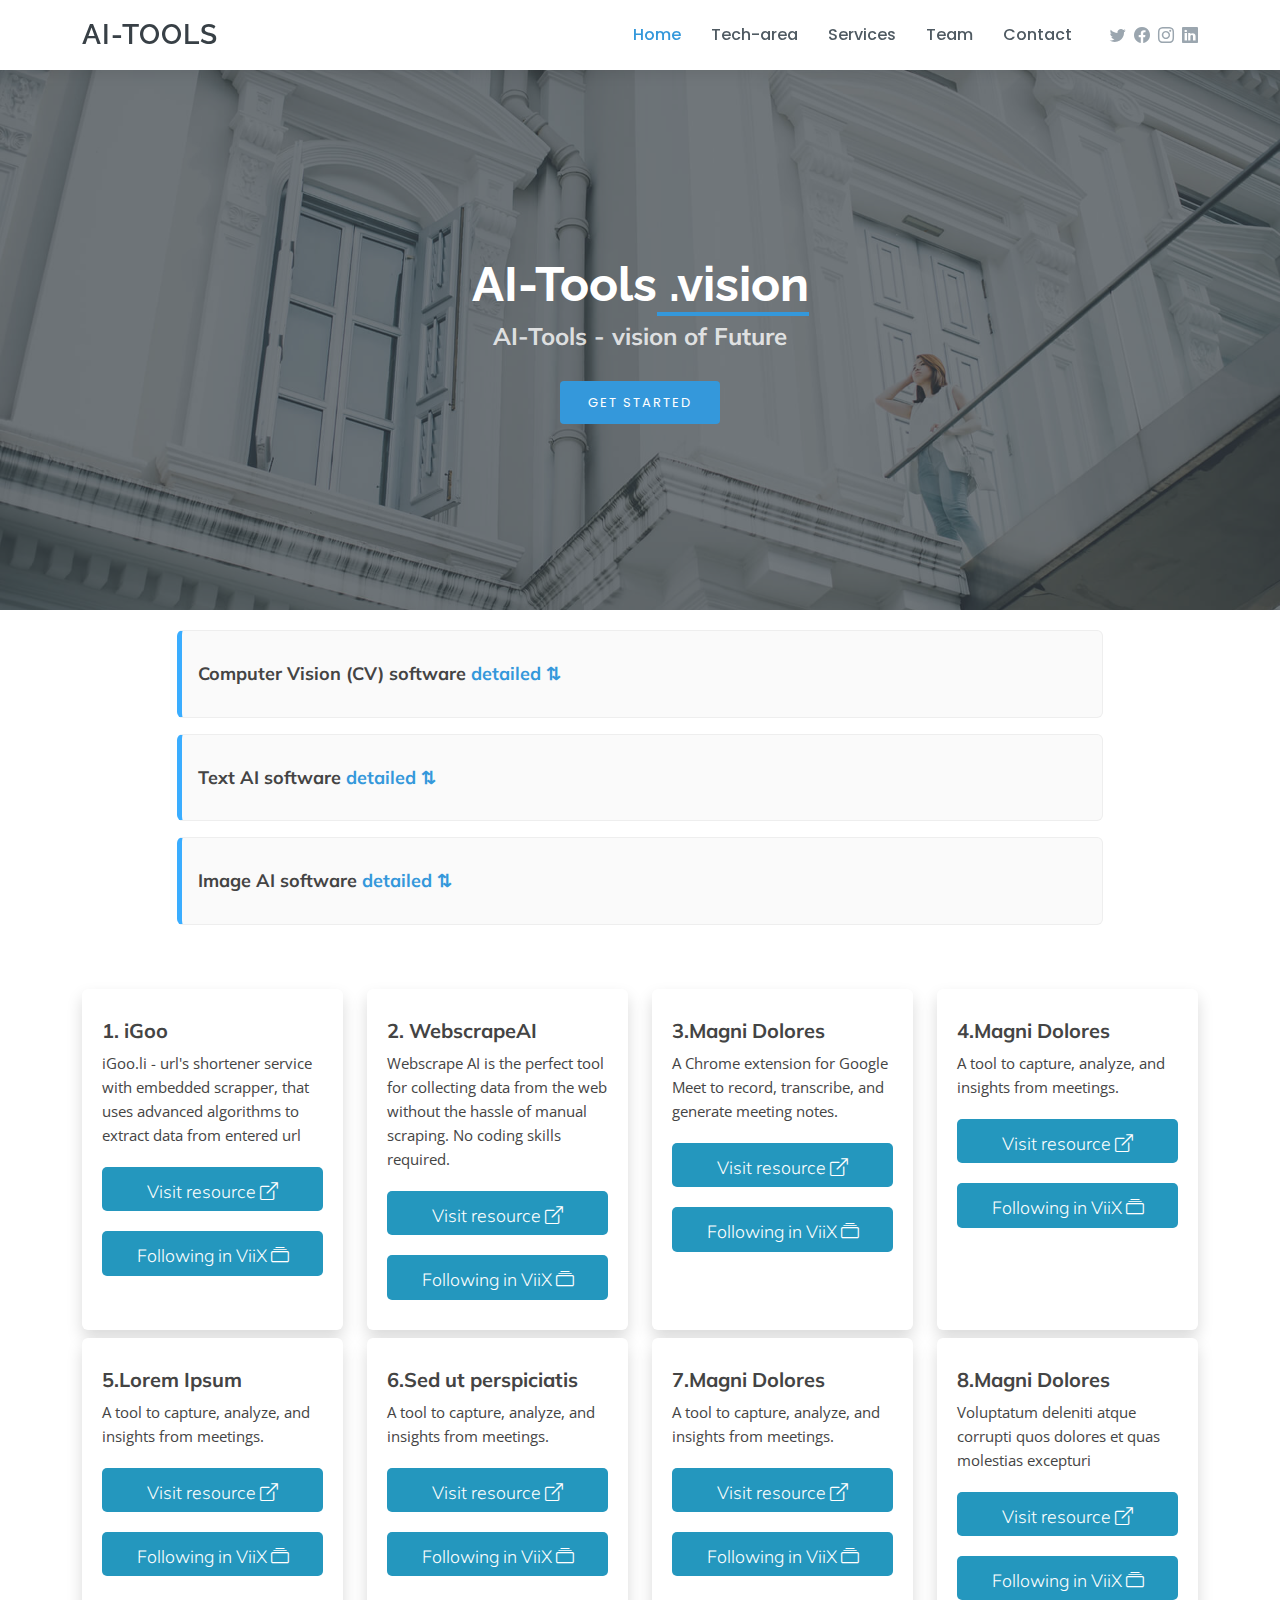
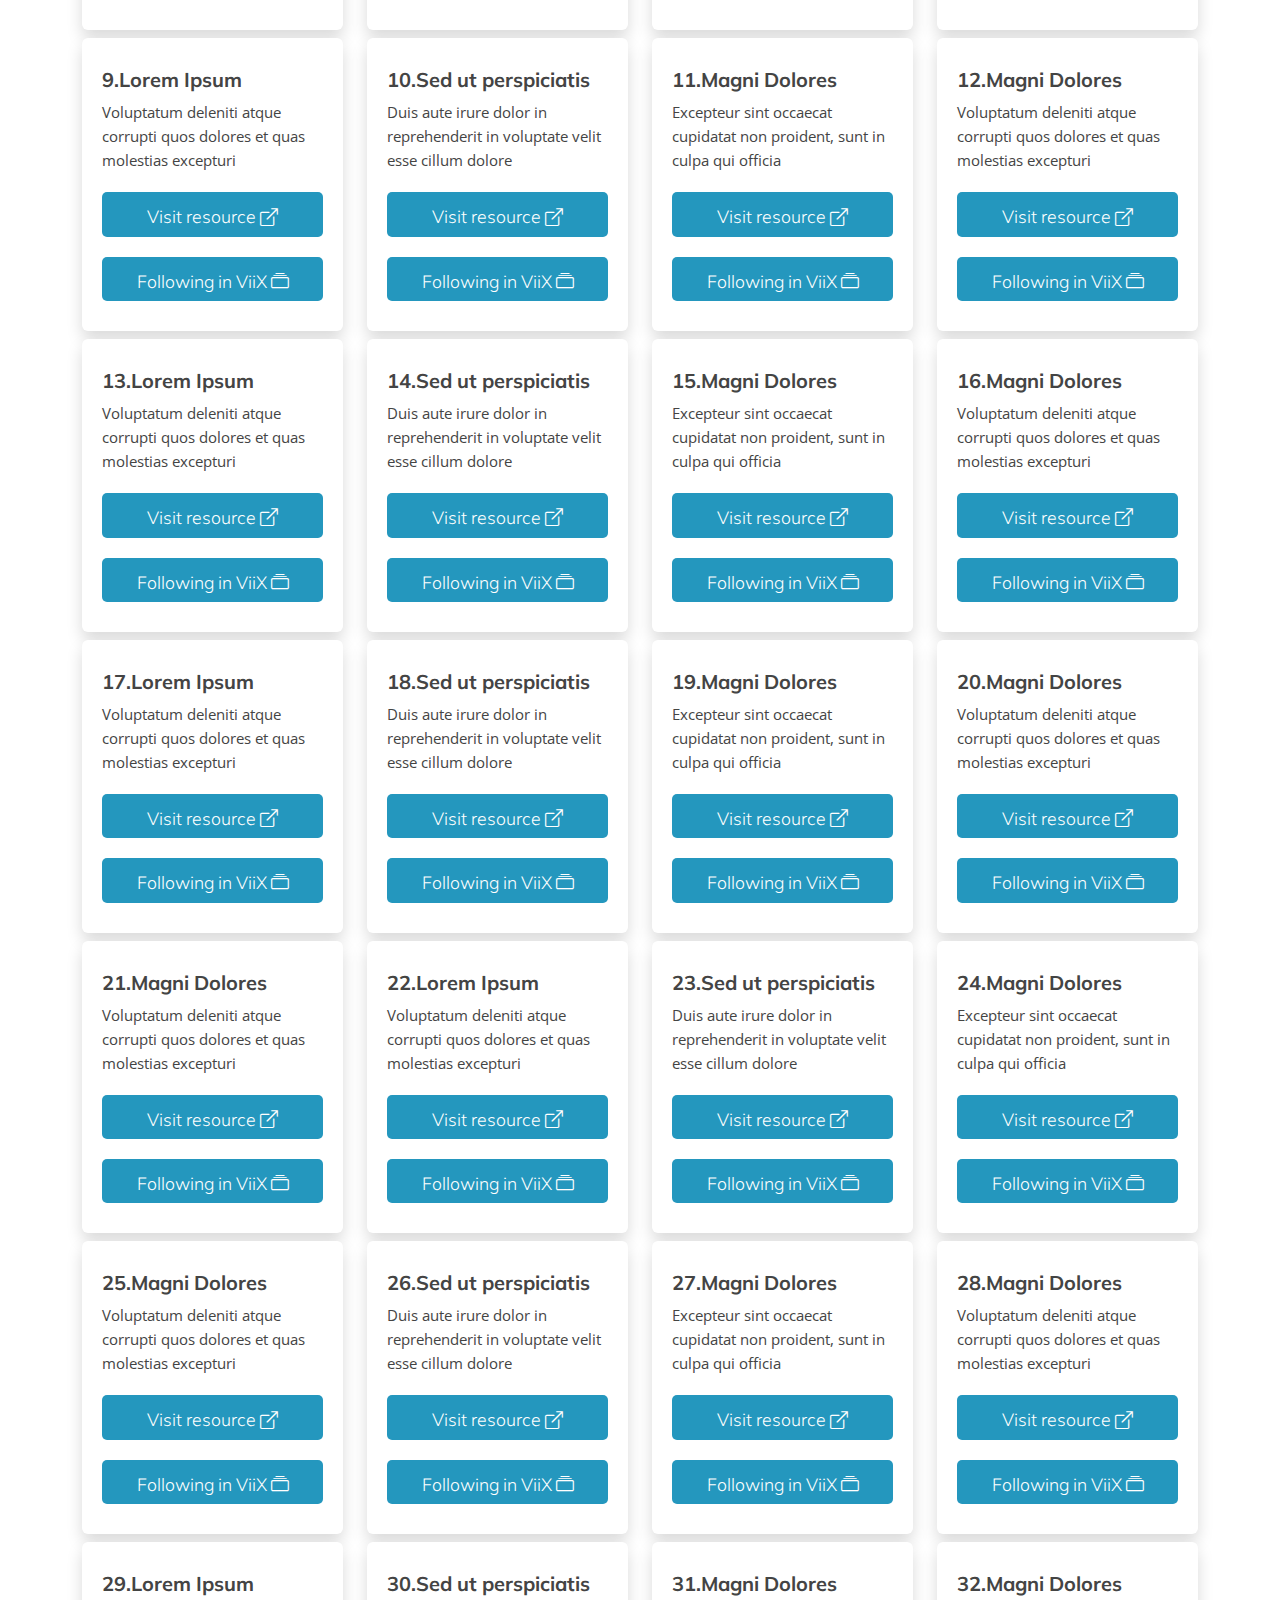
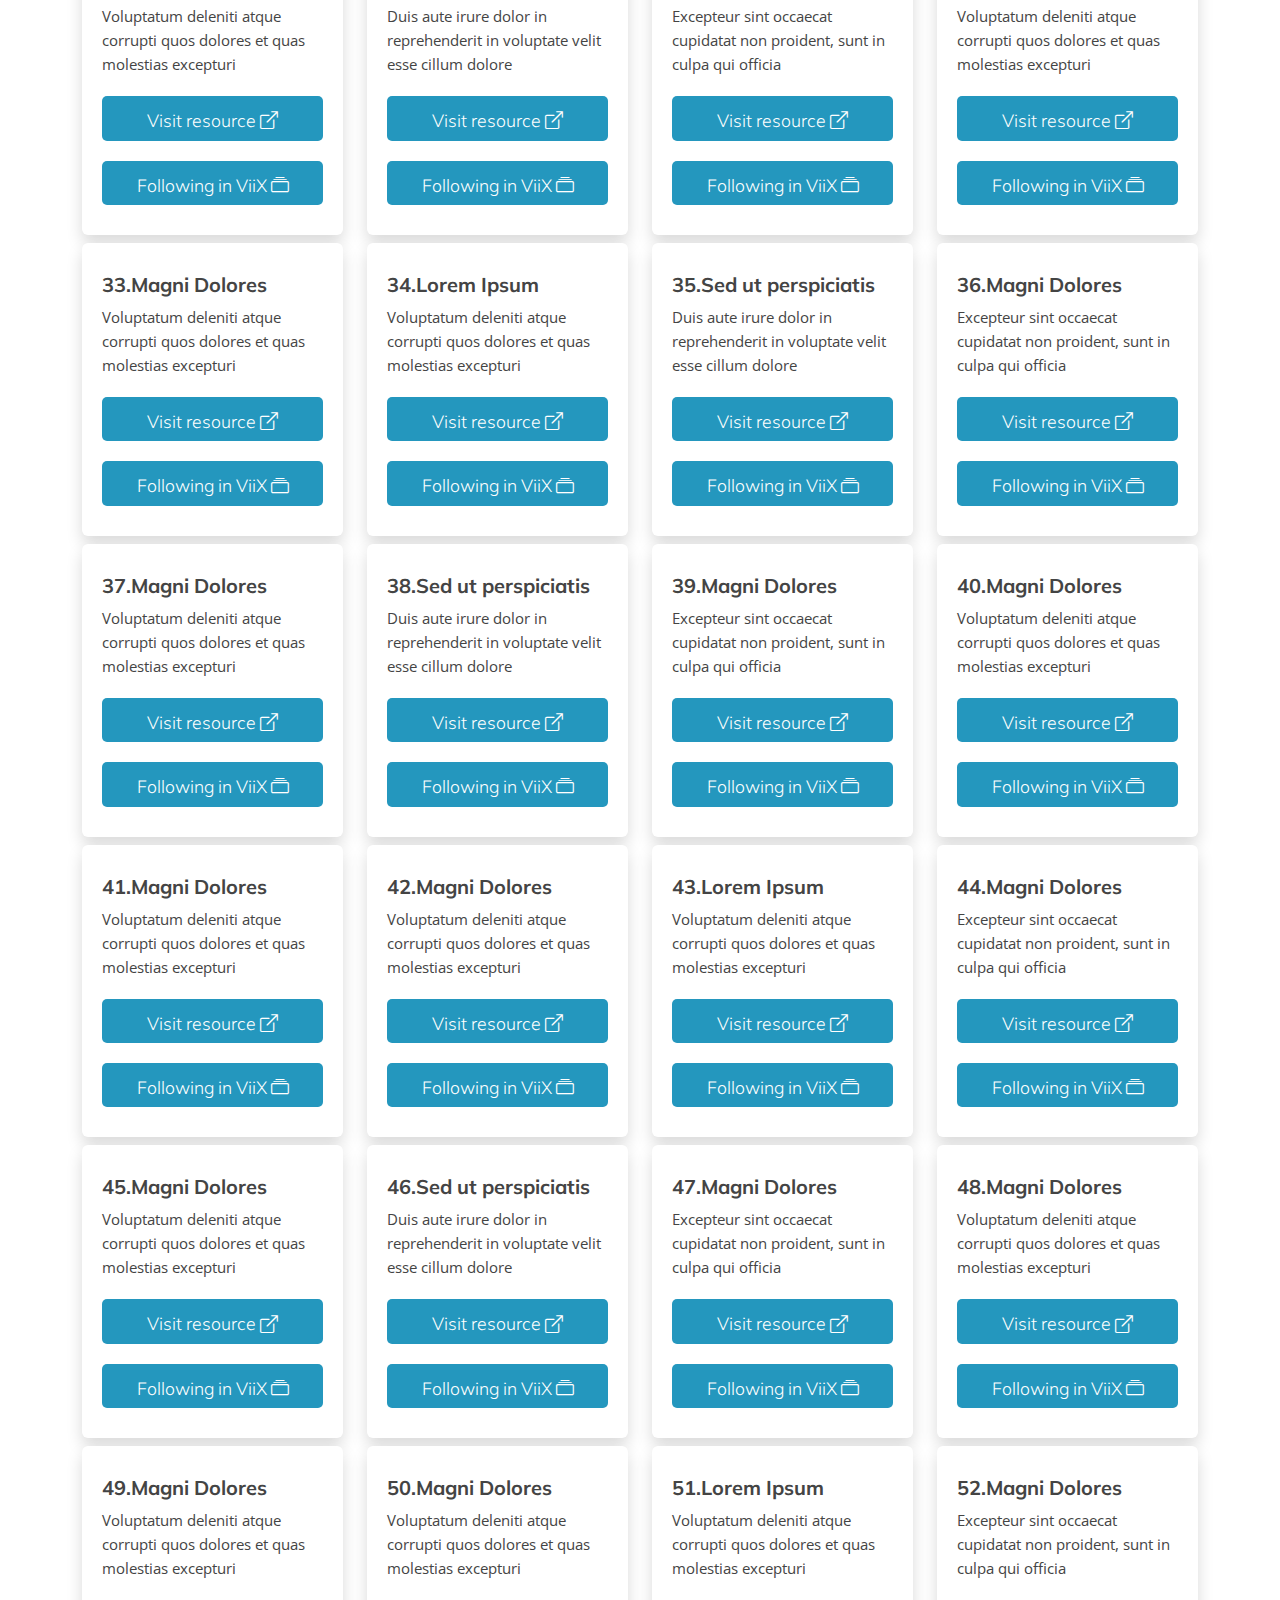
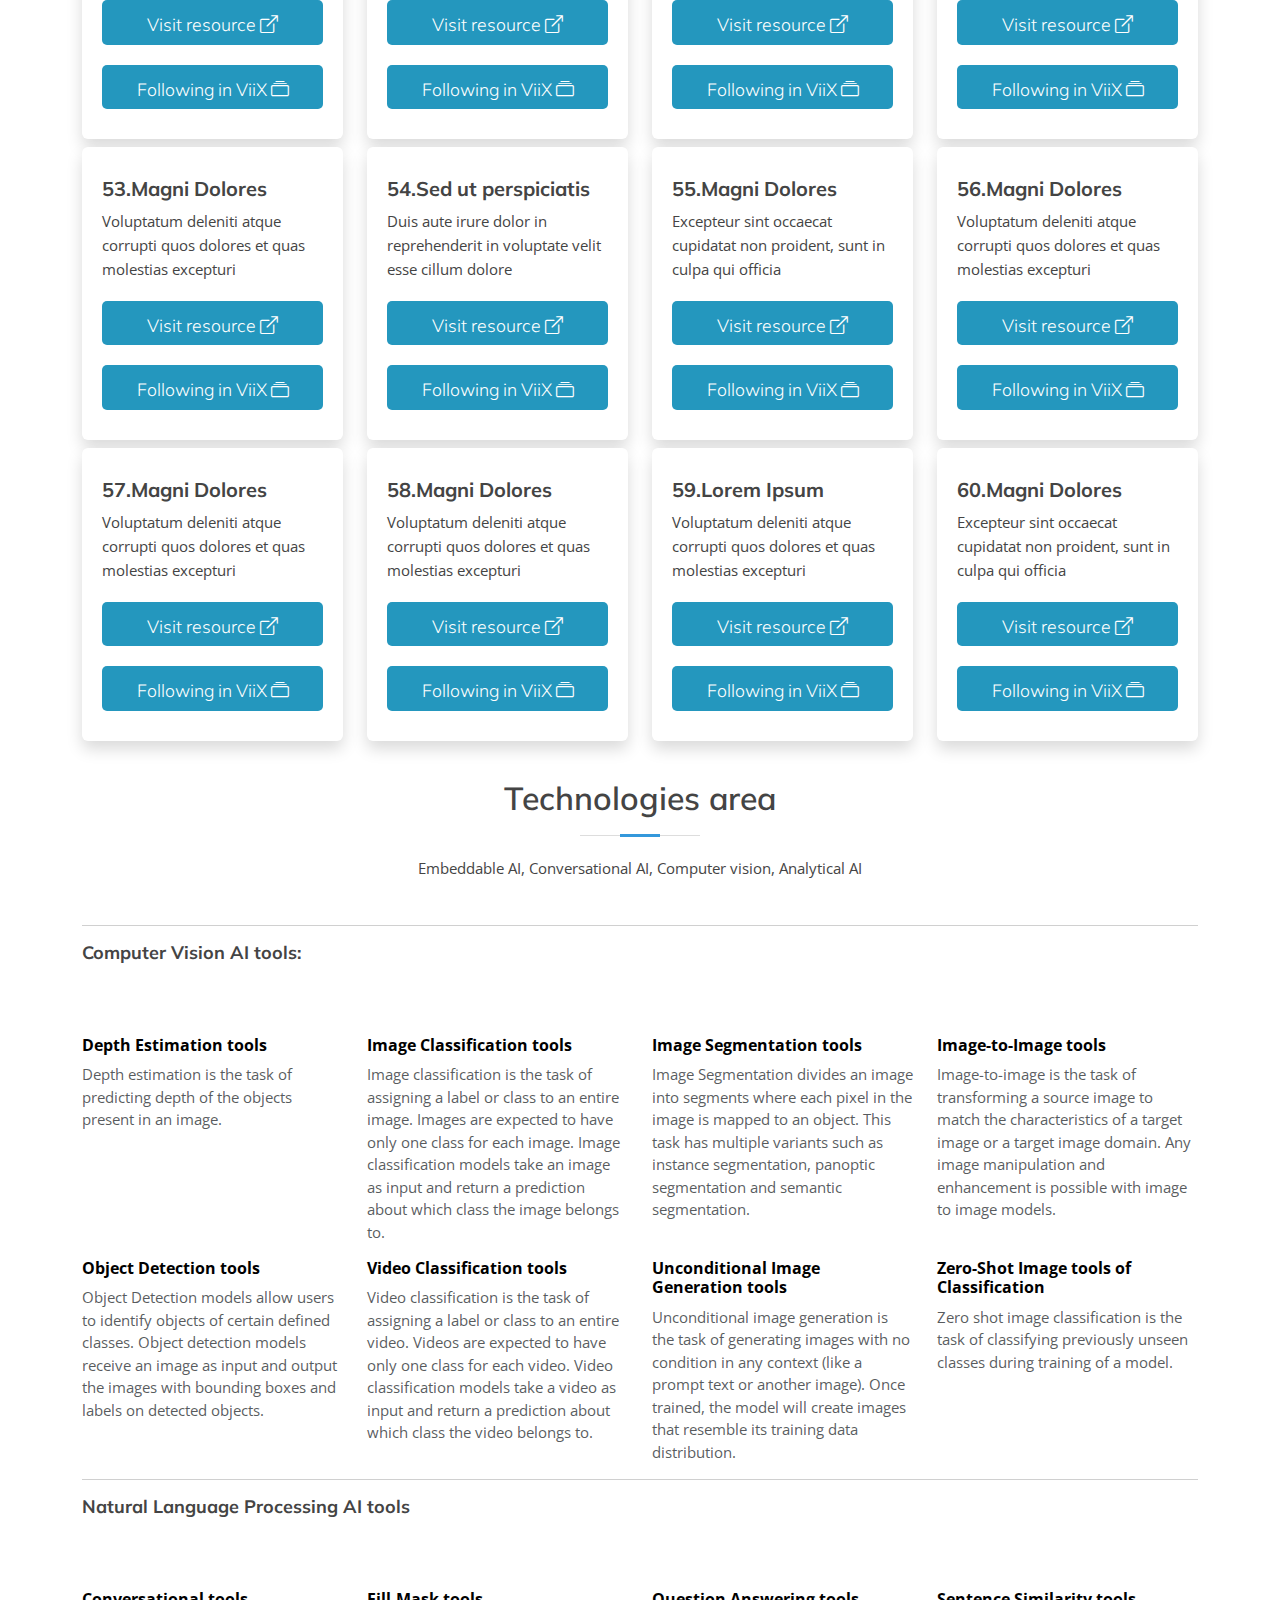
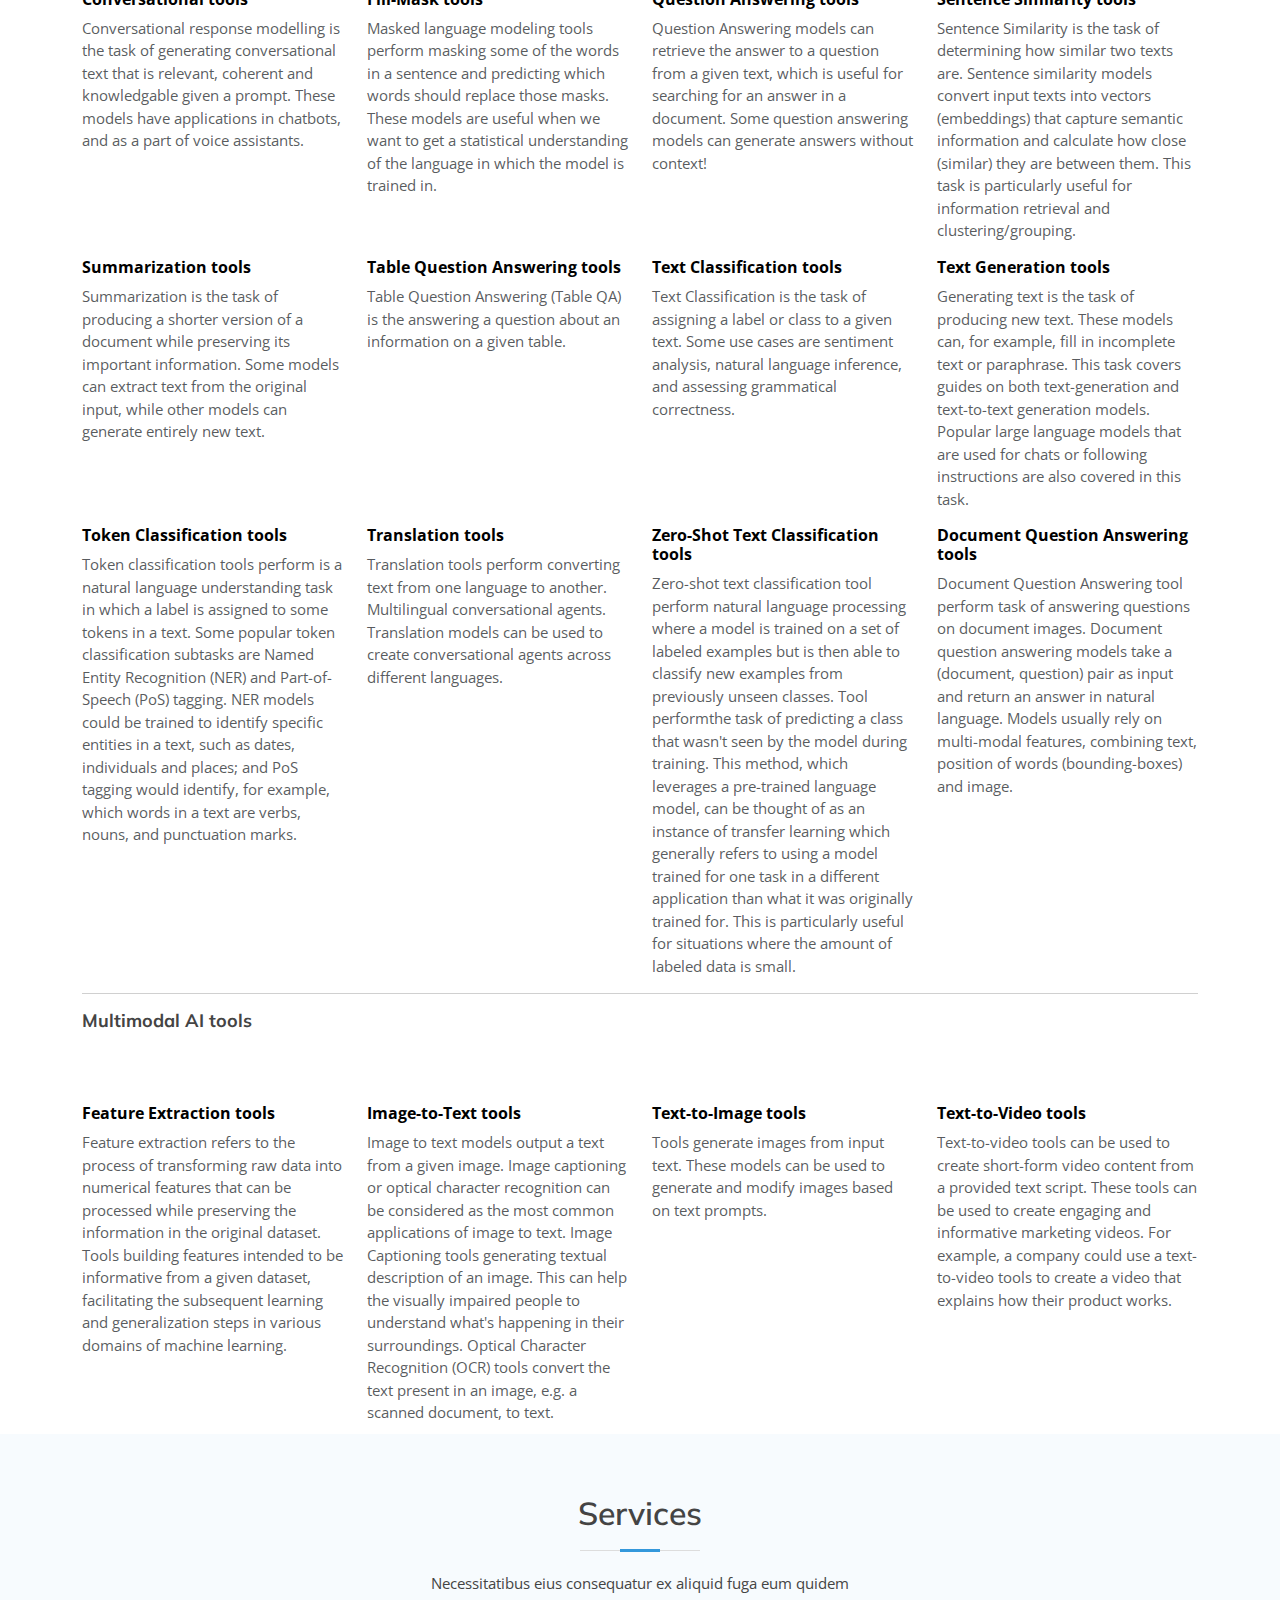
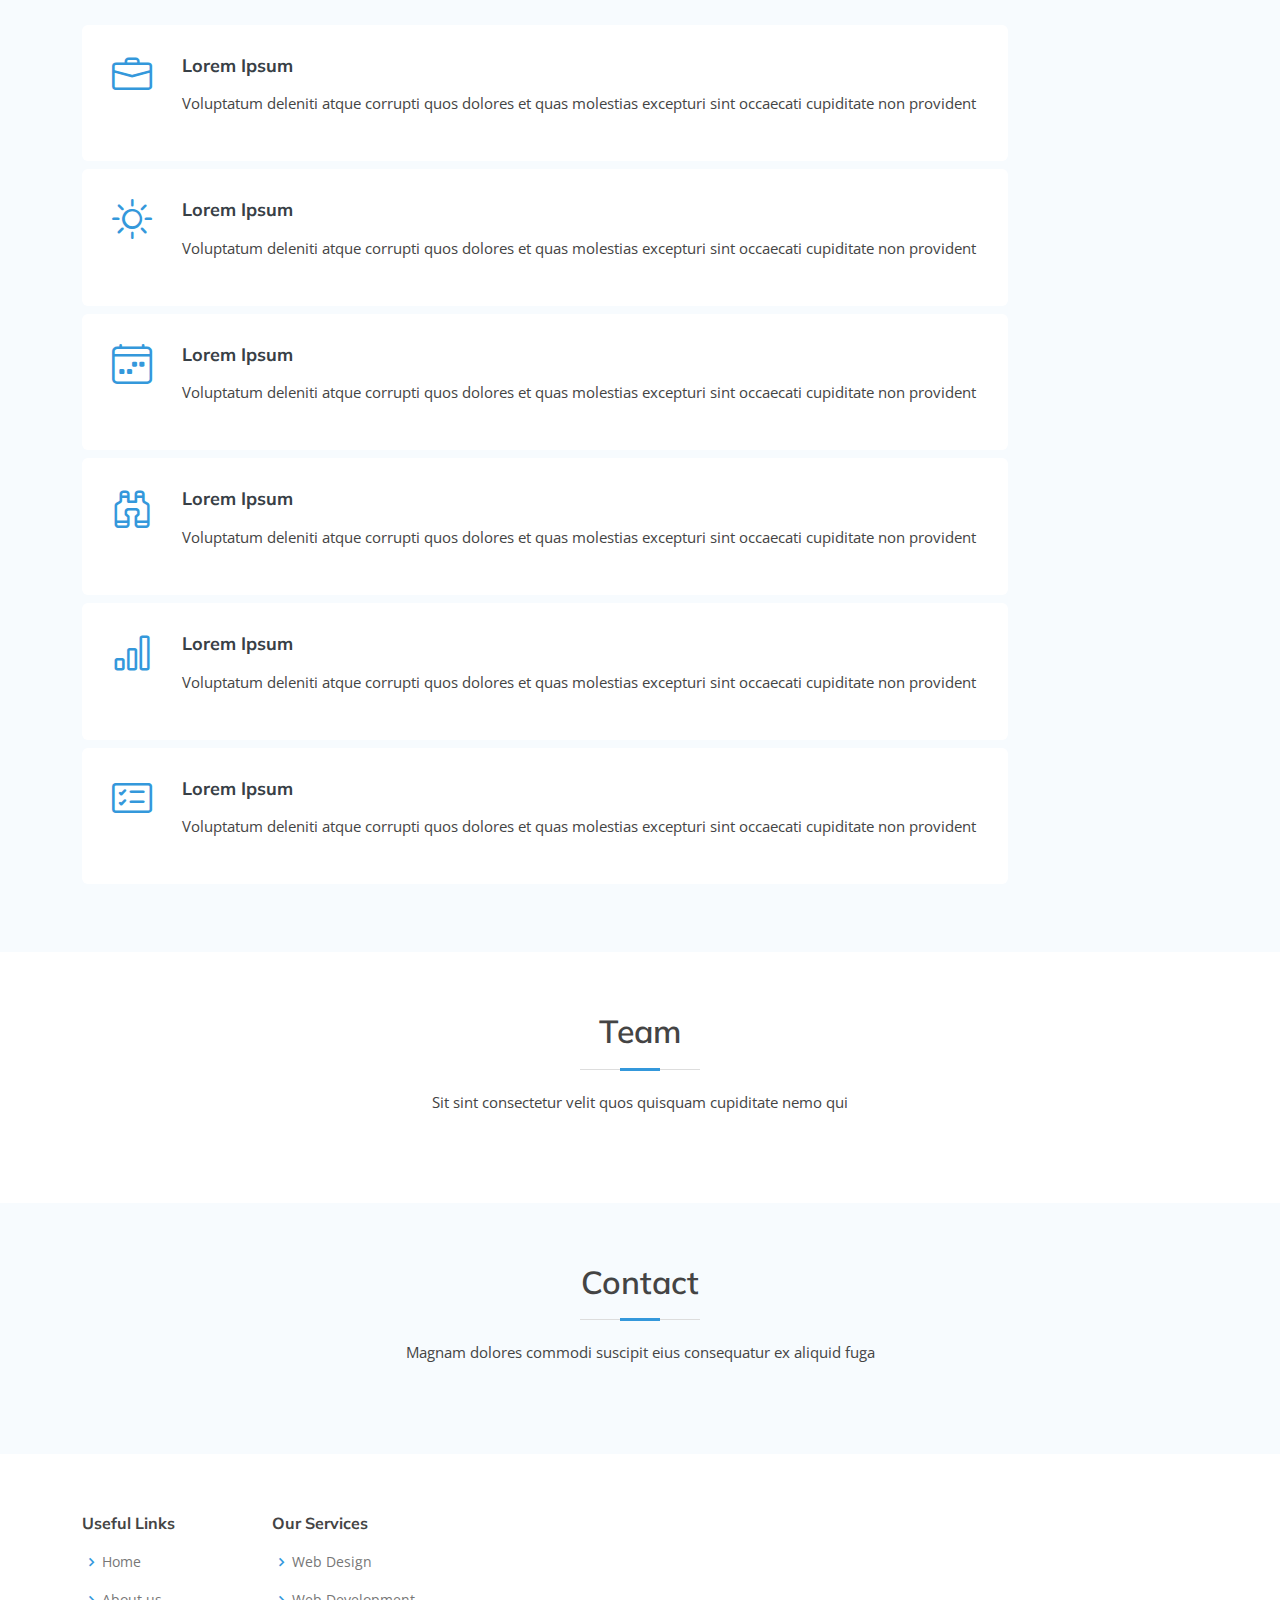
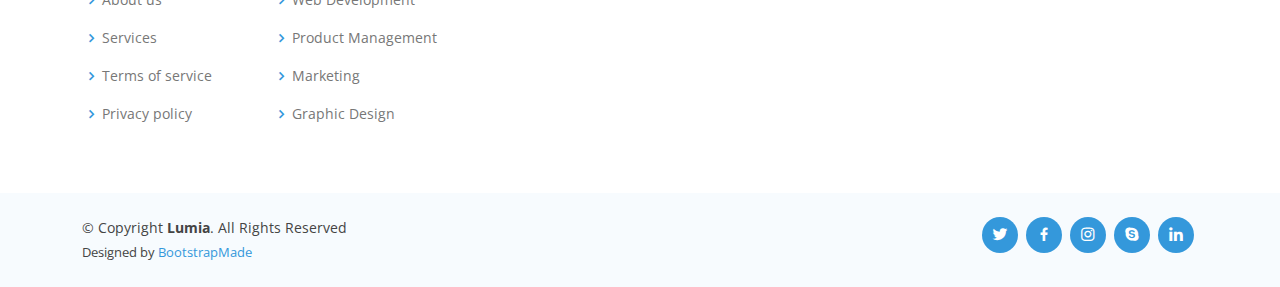
==== commit fc0b0406: "Update all bars for one style" ====
--- a/main.html
+++ b/main.html
@@ -98,12 +98,12 @@
 			<figure class="p-3 rounded"
 			  style="border-left: .35rem solid #3AADFF; border-top: 1px solid #eee; border-right: 1px solid #eee; border-bottom: 1px solid #eee; background-color: #fafafa">
 			  <i class="fas fa-quote-left fa-2x mb-4"></i>
-			  <h2 style="font-size: 20px">Computer Vision (CV)</h2>
-			  <blockquote class="blockquote mb-4" style="font-size: 15px">
+			  <p><h2>Computer Vision (CV) software <a class="mb-2" href="#demo1" data-bs-toggle="collapse"> detailed &#8645;</a></h2></p>
+			  <div id="demo1" class="card-collapse collapse" style="font-size: 15px">
 				<p>
 				Computer vision is the subcategory of artificial intelligence science domain, that enables interpret and understand the visual objects in real space around. It focuses on creation and using digital systems to process, analyze and interpret visual data. The goal of computer vision is to enable computing devices to correctly identify an object or person in a digital image and take appropriate action.
 				</p>
-			  </blockquote>
+
 
 			  <h3>Computer vision tools include:</h3>
 
@@ -132,6 +132,7 @@
 
 			  <h3>Tools for 3D Representation:</h3>
 			  <p>Depth estimation models can also be evaluate to develop a 3D representation from a 2D image.</p>
+			  </div>
 			</figure>
 		  </div>
 		</div>
@@ -143,8 +144,8 @@
 			<figure class="p-3 rounded"
 			  style="border-left: .35rem solid #3AADFF; border-top: 1px solid #eee; border-right: 1px solid #eee; border-bottom: 1px solid #eee; background-color: #fafafa">
 
-			  <p><h3 style="font-size: 20px">Text AI software <a class="mb-2" style="font-size: 20px" href="#demo" data-bs-toggle="collapse"> detailed &#8645;</a></h3></p>
-			  <div id="demo" class="card-collapse collapse" style="font-size: 15px">
+			  <p><h2>Text AI software <a class="mb-2" href="#demo2" data-bs-toggle="collapse"> detailed &#8645;</a></h2></p>
+			  <div id="demo2" class="card-collapse collapse" style="font-size: 15px">
 				<p>
 				  AI tools are versatile applications that aid in various aspects of content creation and manipulation, including copywriting, email assistance, general writing, paraphrasing, generating prompts, optimizing for SEO, managing social media, crafting stories, and summarizing content. These tools utilize artificial intelligence and natural language processing to assist users in these specific tasks, enhancing productivity and quality in content-related activities.
 				</p>
@@ -160,12 +161,12 @@
 			<figure class="p-3 rounded"
 			  style="border-left: .35rem solid #3AADFF; border-top: 1px solid #eee; border-right: 1px solid #eee; border-bottom: 1px solid #eee; background-color: #fafafa">
 			  <i class="fas fa-quote-left fa-2x mb-4"></i>
-			  <h3 style="font-size: 20px">Image AI tools:</h3>
-			  <blockquote class="blockquote mb-4" style="font-size: 15px">
+			  <p><h2>Image AI software <a class="mb-2" href="#demo3" data-bs-toggle="collapse"> detailed &#8645;</a></h2></p>
+			  <div id="demo3" class="card-collapse collapse" style="font-size: 15px">
 				<p>
 				  Image AI tools encompass a range of applications related to visual content, including art creation, avatar generation, design assistance, image editing, image generation, and logo design. These tools leverage artificial intelligence to streamline and enhance the creation and manipulation of images, catering to various design and artistic needs.
 				</p>
-			  </blockquote>
+			  </div>
 			</figure>
 		  </div>
 		</div>
@@ -806,31 +807,6 @@
             </div>
           </div>
         </div> <!-- div-row-x -->
-		
-		<!-- ======= -->
-		<a class="mb-2 fs-6" href="#demo" data-bs-toggle="collapse">Detailed</a>
-
-		<div id="demo" class="card-collapse collapse">
-
-			<p class="mb-2 fs-6">In today's rapidly evolving digital landscape, staying ahead of the curve is crucial for individuals and businesses alike. FutureTools.io is your go-to destination for discovering cutting-edge digital solutions and emerging technologies. This comprehensive website serves as a knowledge hub, offering invaluable insights, reviews, and resources to navigate the ever-changing world of technology and innovation.
-
-			FutureTools.io provides a wealth of information on the latest trends and tools in various domains, making it an indispensable resource for tech enthusiasts, entrepreneurs, and professionals seeking to harness the power of innovation. Here's what you can expect to find on this dynamic platform:
-
-			Tech Reviews and Analysis: FutureTools.io offers in-depth reviews and expert analysis of the most promising software, applications, gadgets, and tech trends. Whether you're looking for the best project management software or the latest breakthroughs in artificial intelligence, you'll find well-researched insights to inform your decisions.
-
-			Emerging Technologies: Stay informed about groundbreaking technologies shaping our future, from blockchain and augmented reality to quantum computing and green tech. FutureTools.io highlights the potential impact of these innovations on industries and daily life.
-
-			Practical Guides and Tutorials: For those looking to enhance their digital skills, the website provides step-by-step guides and tutorials on various tools and technologies. Whether you're a beginner or an experienced user, you'll find resources to help you master new skills.
-
-			Entrepreneurship and Business Insights: FutureTools.io recognizes the importance of technology in today's business landscape. Explore articles on startup strategies, digital marketing, e-commerce, and more to empower your entrepreneurial journey.
-
-			Community Engagement: Connect with like-minded individuals through the FutureTools.io community. Share your thoughts, seek advice, and engage in discussions on topics that matter most to you.
-
-			News and Updates: Stay up-to-date with the latest tech news, product launches, and industry trends. FutureTools.io keeps you informed about events and developments that could impact your digital endeavors.
-
-			Whether you're a tech enthusiast looking to explore the latest innovations or a business professional seeking tools to boost productivity and competitiveness, FutureTools.io is your gateway to the future of technology. Join the community, stay informed, and empower yourself with the knowledge and resources needed to thrive in the digital age. Start your journey towards a tech-savvy future with FutureTools.io.</p>
-
-		</div>
 
       </div> <!-- container -->
     </section><!-- End What We Do Section -->
--- a/assets/css/customized.css
+++ b/assets/css/customized.css
@@ -4,7 +4,7 @@
 	font-size: 15px;
 }
 
-h3, h4, h5, h6 {
+h2, h3, h4, h5, h6 {
 	font-family: "Muli", sans-serif;
     font-weight: 700;
     font-size: 18px;
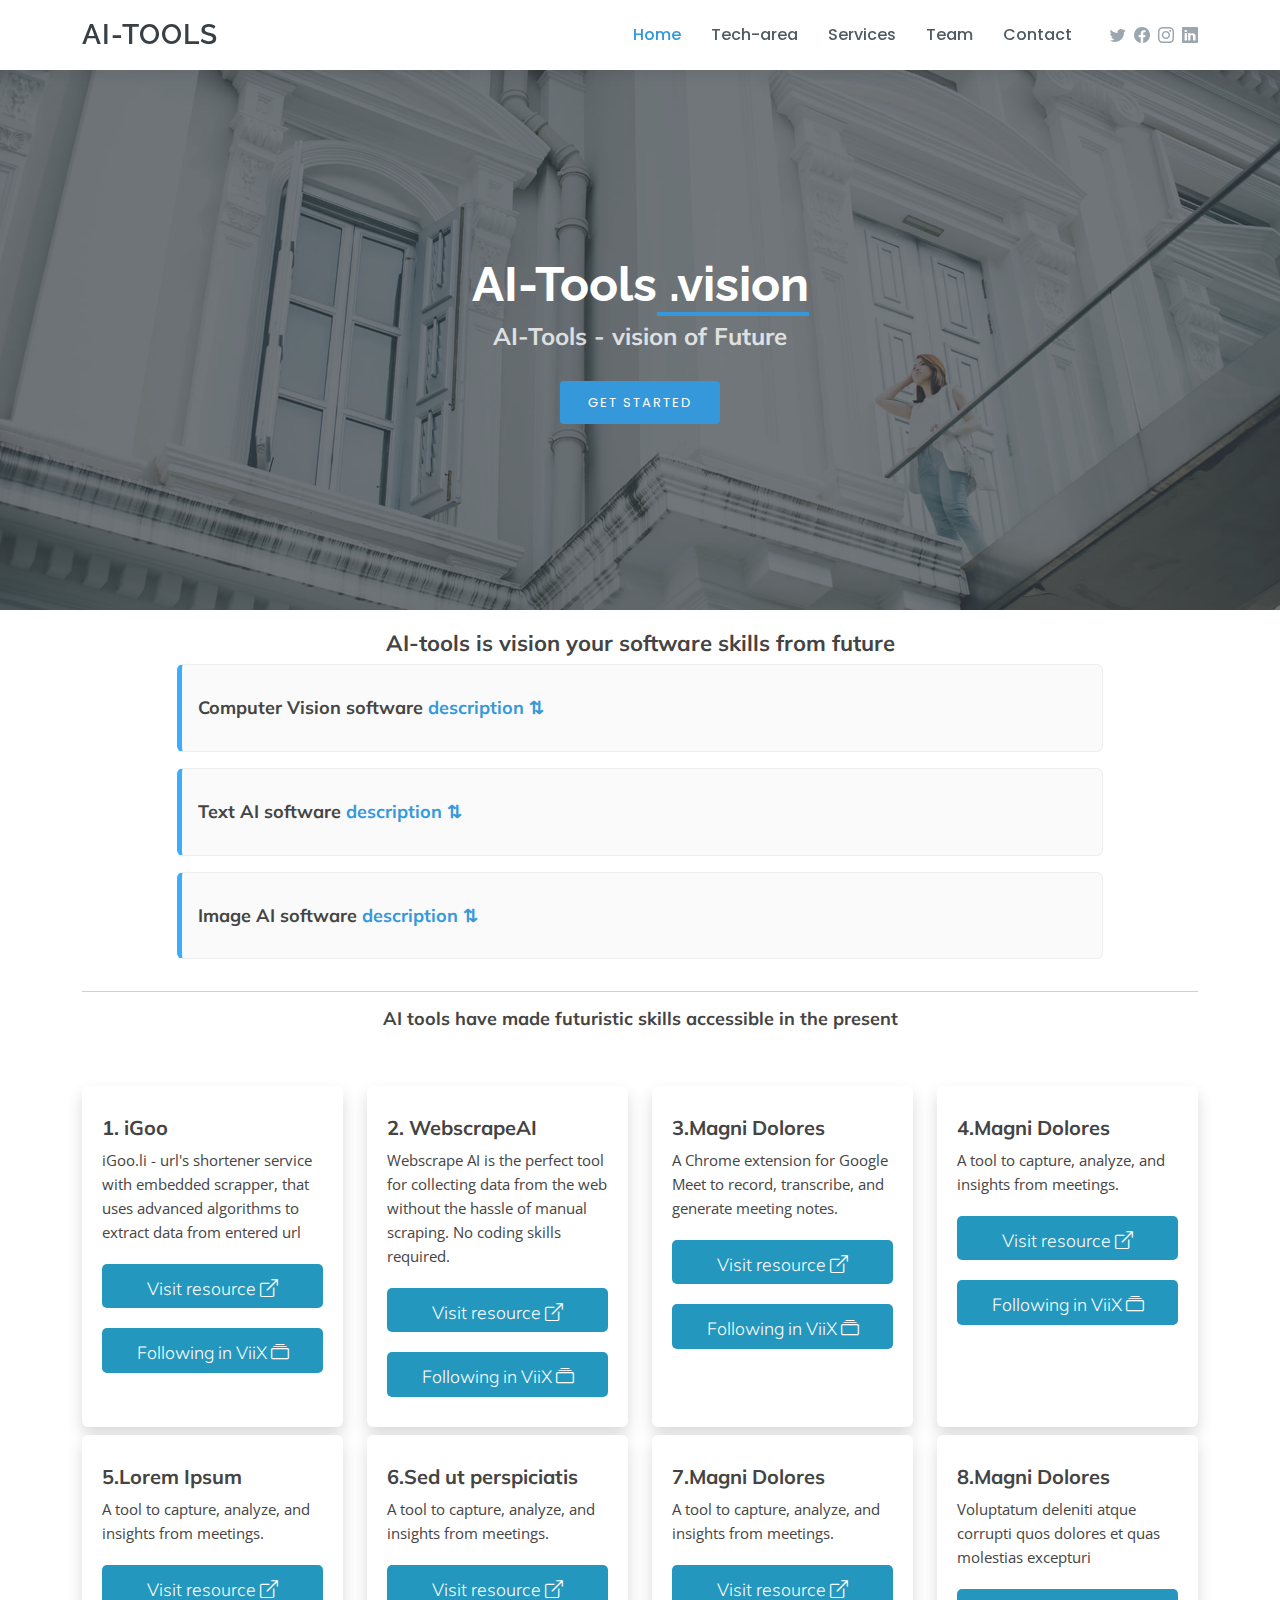
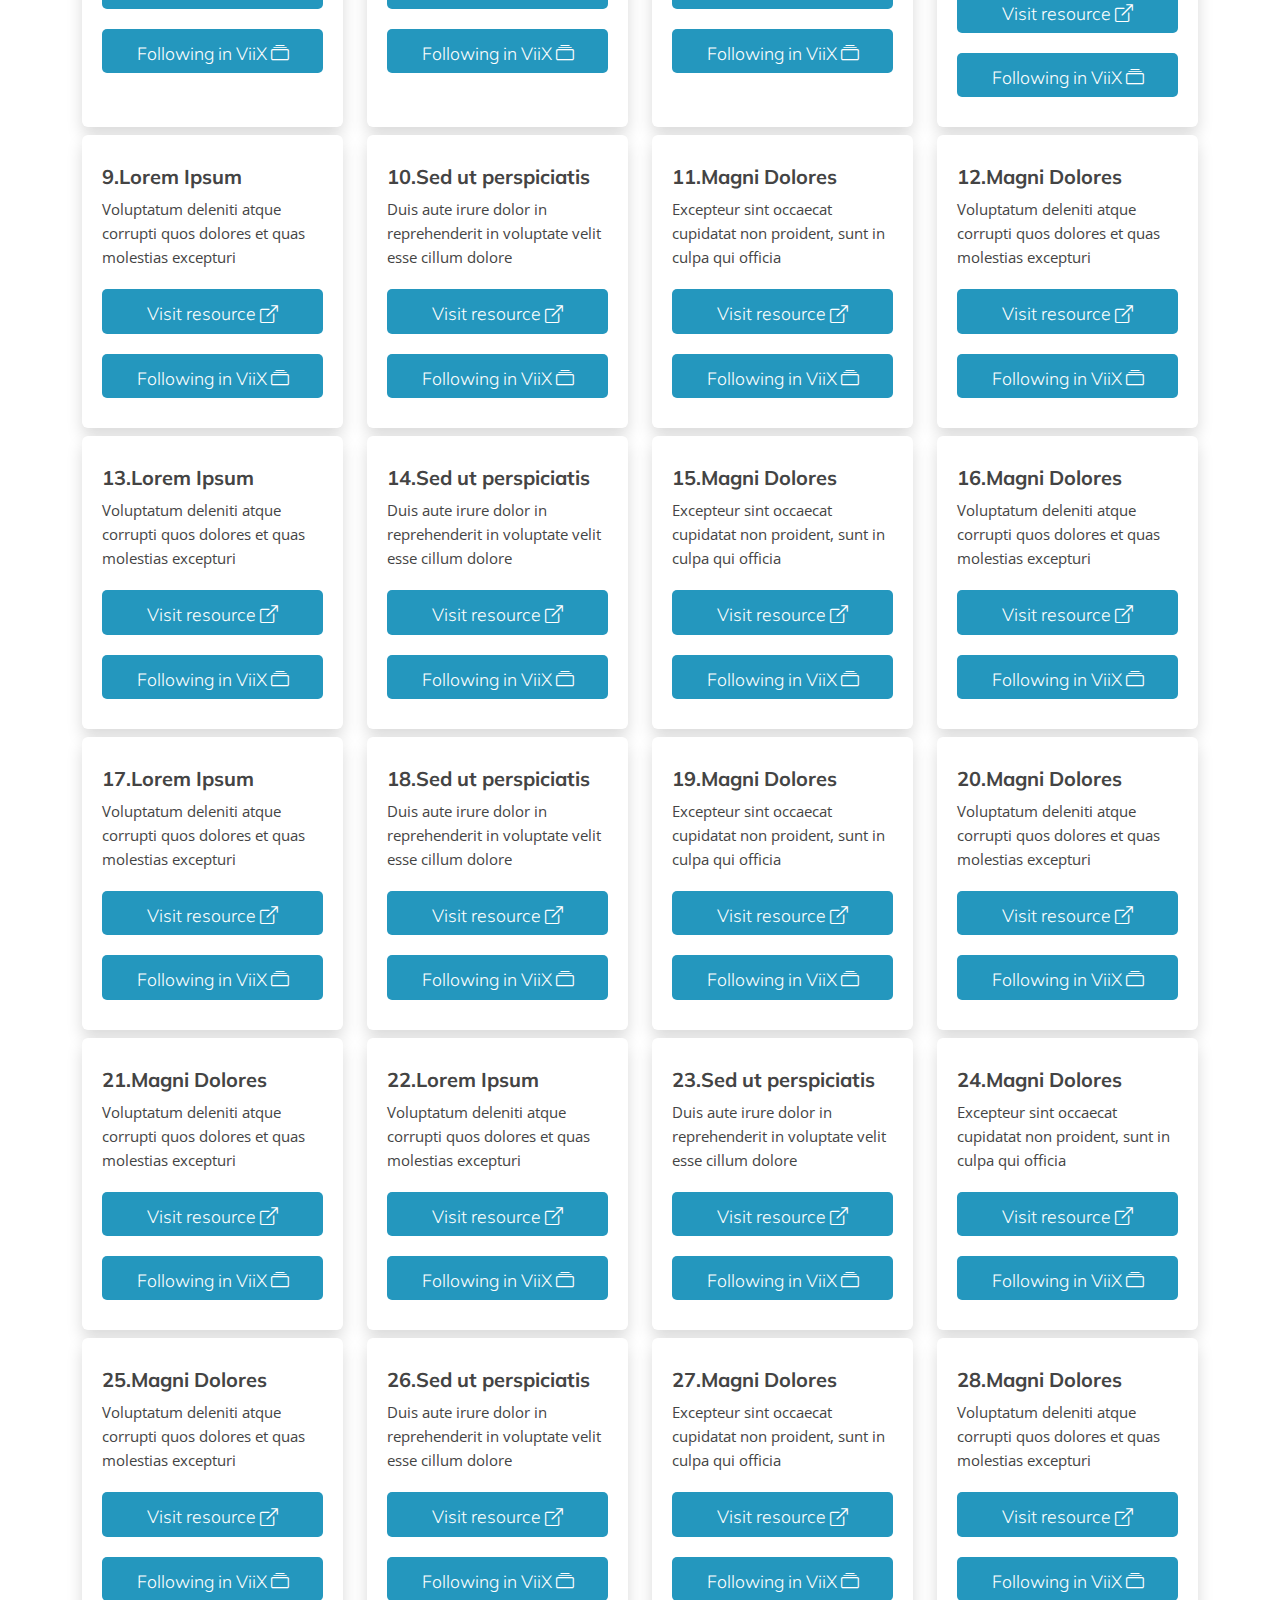
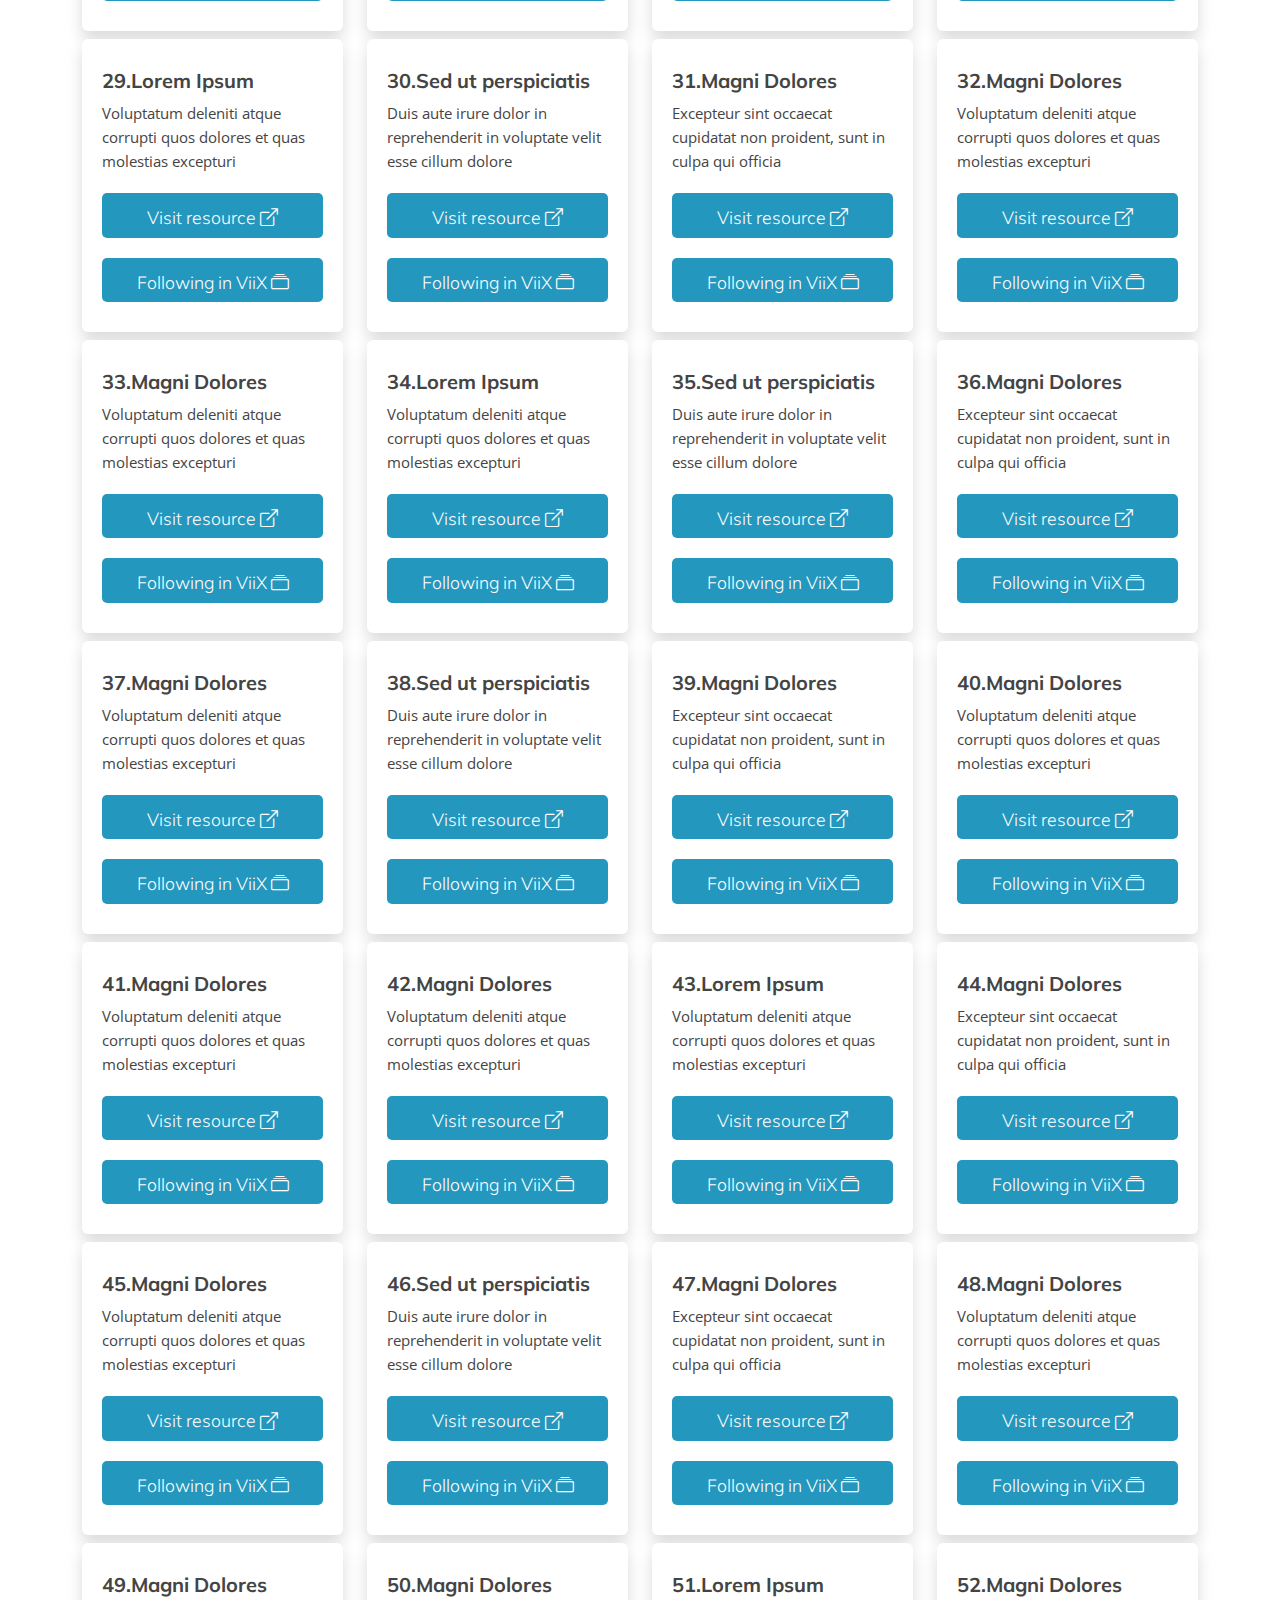
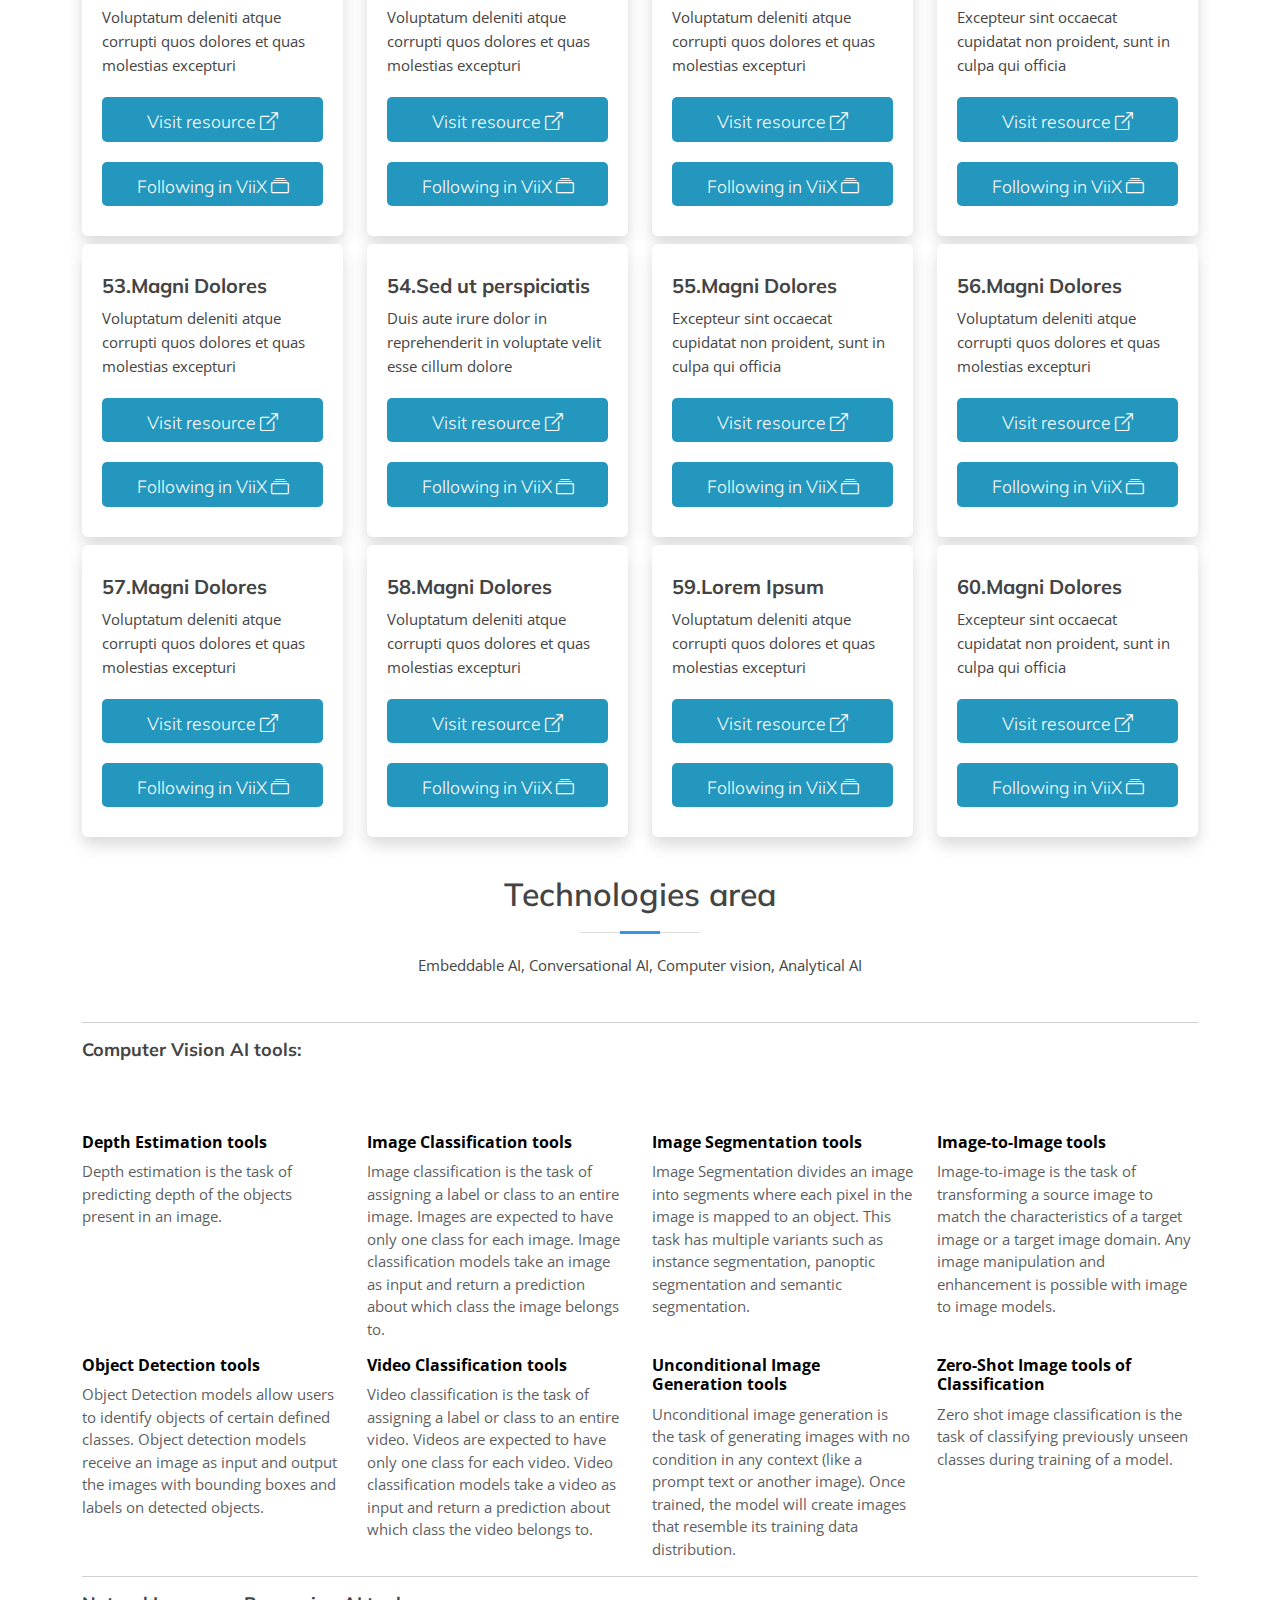
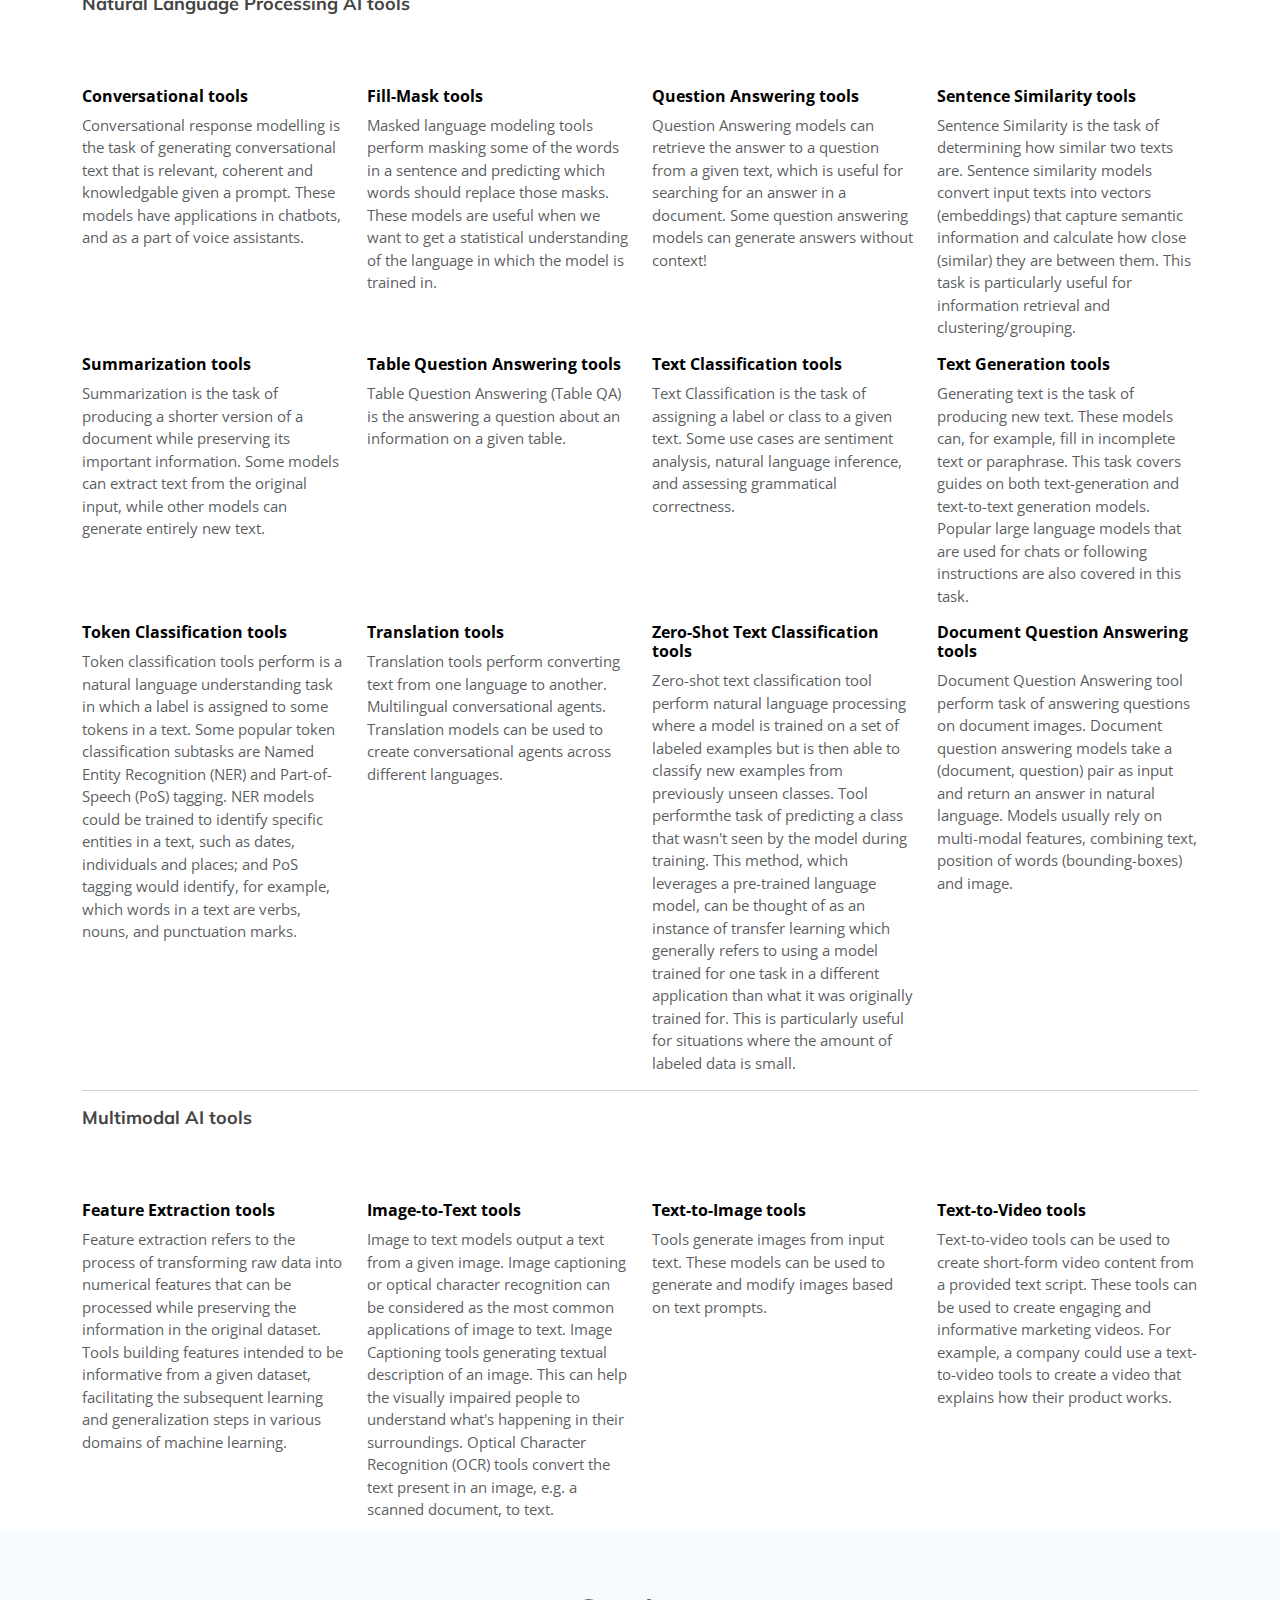
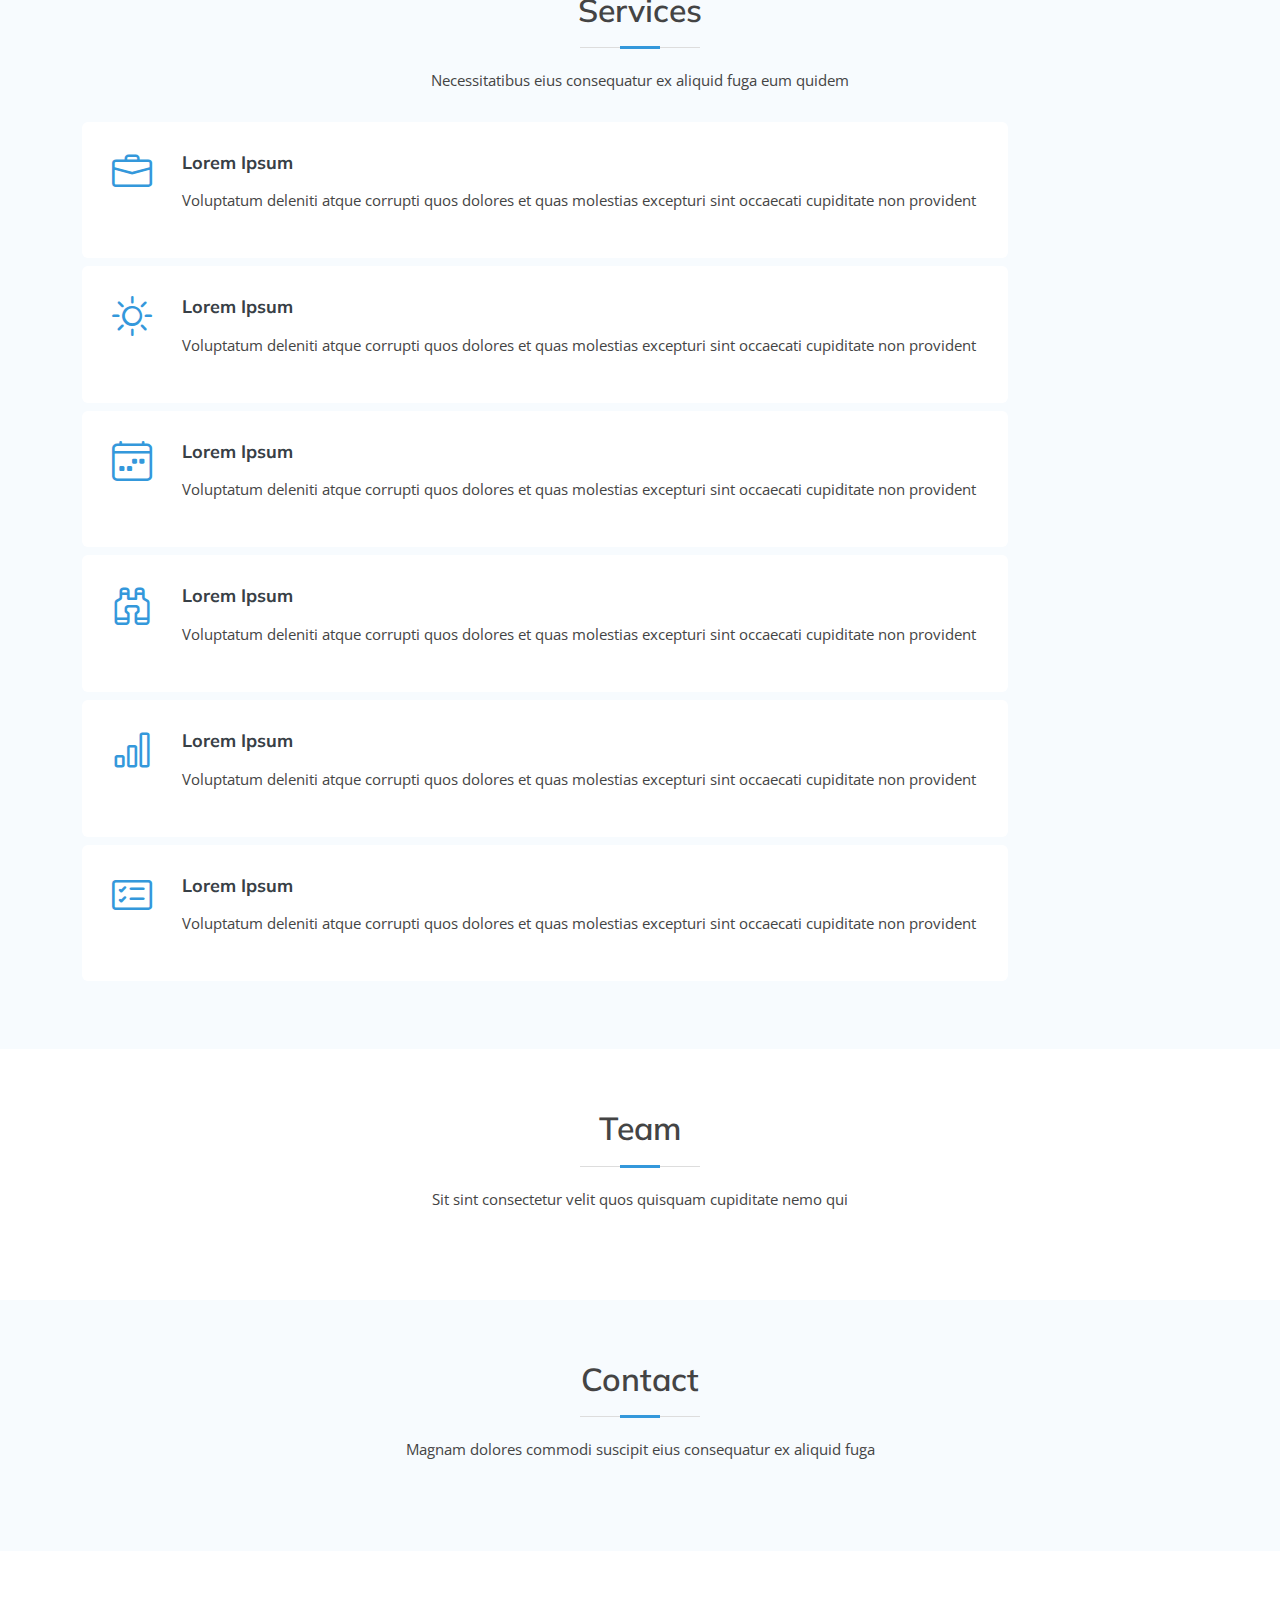
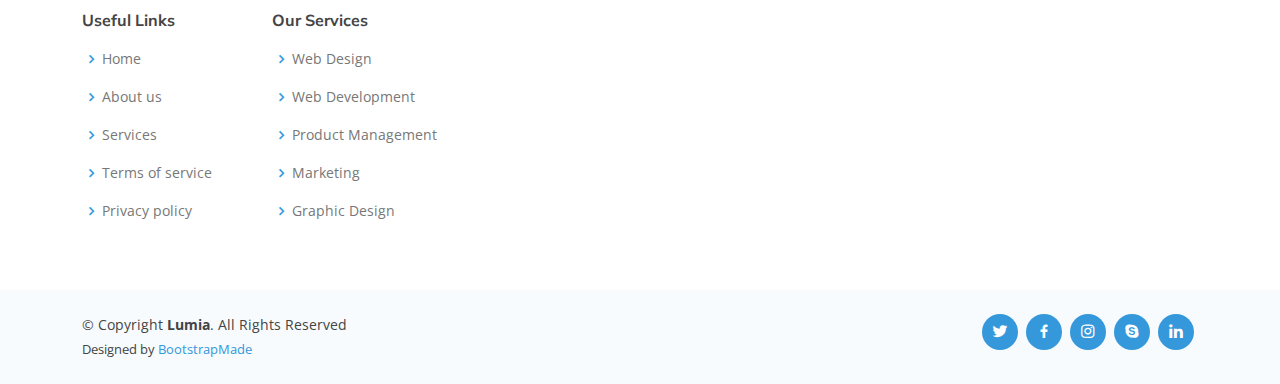
==== commit 2ee7dcf0: "Added h2-h3 titled texting" ====
--- a/main.html
+++ b/main.html
@@ -93,12 +93,13 @@
 
     <section id="what-we-do" class="what-we-do" style="padding-top: 20px; padding-bottom: 20px">
       <div class="container">
+	  <h2 style="font-size: 22px; text-align: center;">AI-tools is vision your software skills from future</h2>
 		<div class="row d-flex justify-content-center align-items-center h-100">
 		  <div class="col col-lg-10 col-xl-10">
 			<figure class="p-3 rounded"
 			  style="border-left: .35rem solid #3AADFF; border-top: 1px solid #eee; border-right: 1px solid #eee; border-bottom: 1px solid #eee; background-color: #fafafa">
 			  <i class="fas fa-quote-left fa-2x mb-4"></i>
-			  <p><h2>Computer Vision (CV) software <a class="mb-2" href="#demo1" data-bs-toggle="collapse"> detailed &#8645;</a></h2></p>
+			  <p><h2>Computer Vision software <a class="mb-2" href="#demo1" data-bs-toggle="collapse"> description &#8645;</a></h2></p>
 			  <div id="demo1" class="card-collapse collapse" style="font-size: 15px">
 				<p>
 				Computer vision is the subcategory of artificial intelligence science domain, that enables interpret and understand the visual objects in real space around. It focuses on creation and using digital systems to process, analyze and interpret visual data. The goal of computer vision is to enable computing devices to correctly identify an object or person in a digital image and take appropriate action.
@@ -144,7 +145,7 @@
 			<figure class="p-3 rounded"
 			  style="border-left: .35rem solid #3AADFF; border-top: 1px solid #eee; border-right: 1px solid #eee; border-bottom: 1px solid #eee; background-color: #fafafa">
 
-			  <p><h2>Text AI software <a class="mb-2" href="#demo2" data-bs-toggle="collapse"> detailed &#8645;</a></h2></p>
+			  <p><h2>Text AI software <a class="mb-2" href="#demo2" data-bs-toggle="collapse"> description &#8645;</a></h2></p>
 			  <div id="demo2" class="card-collapse collapse" style="font-size: 15px">
 				<p>
 				  AI tools are versatile applications that aid in various aspects of content creation and manipulation, including copywriting, email assistance, general writing, paraphrasing, generating prompts, optimizing for SEO, managing social media, crafting stories, and summarizing content. These tools utilize artificial intelligence and natural language processing to assist users in these specific tasks, enhancing productivity and quality in content-related activities.
@@ -161,7 +162,7 @@
 			<figure class="p-3 rounded"
 			  style="border-left: .35rem solid #3AADFF; border-top: 1px solid #eee; border-right: 1px solid #eee; border-bottom: 1px solid #eee; background-color: #fafafa">
 			  <i class="fas fa-quote-left fa-2x mb-4"></i>
-			  <p><h2>Image AI software <a class="mb-2" href="#demo3" data-bs-toggle="collapse"> detailed &#8645;</a></h2></p>
+			  <p><h2>Image AI software <a class="mb-2" href="#demo3" data-bs-toggle="collapse"> description &#8645;</a></h2></p>
 			  <div id="demo3" class="card-collapse collapse" style="font-size: 15px">
 				<p>
 				  Image AI tools encompass a range of applications related to visual content, including art creation, avatar generation, design assistance, image editing, image generation, and logo design. These tools leverage artificial intelligence to streamline and enhance the creation and manipulation of images, catering to various design and artistic needs.
@@ -173,6 +174,8 @@
 	  </div>
 
       <div class="container">
+	  <hr>
+	  <h3 style="text-align: center;">AI tools have made futuristic skills accessible in the present</h3>
 	    <!-- <div class="row row-cols-2 pt-5"> -->
         <div class="row pt-5">
           <div class="col-lg-3 col-md-6 d-flex">
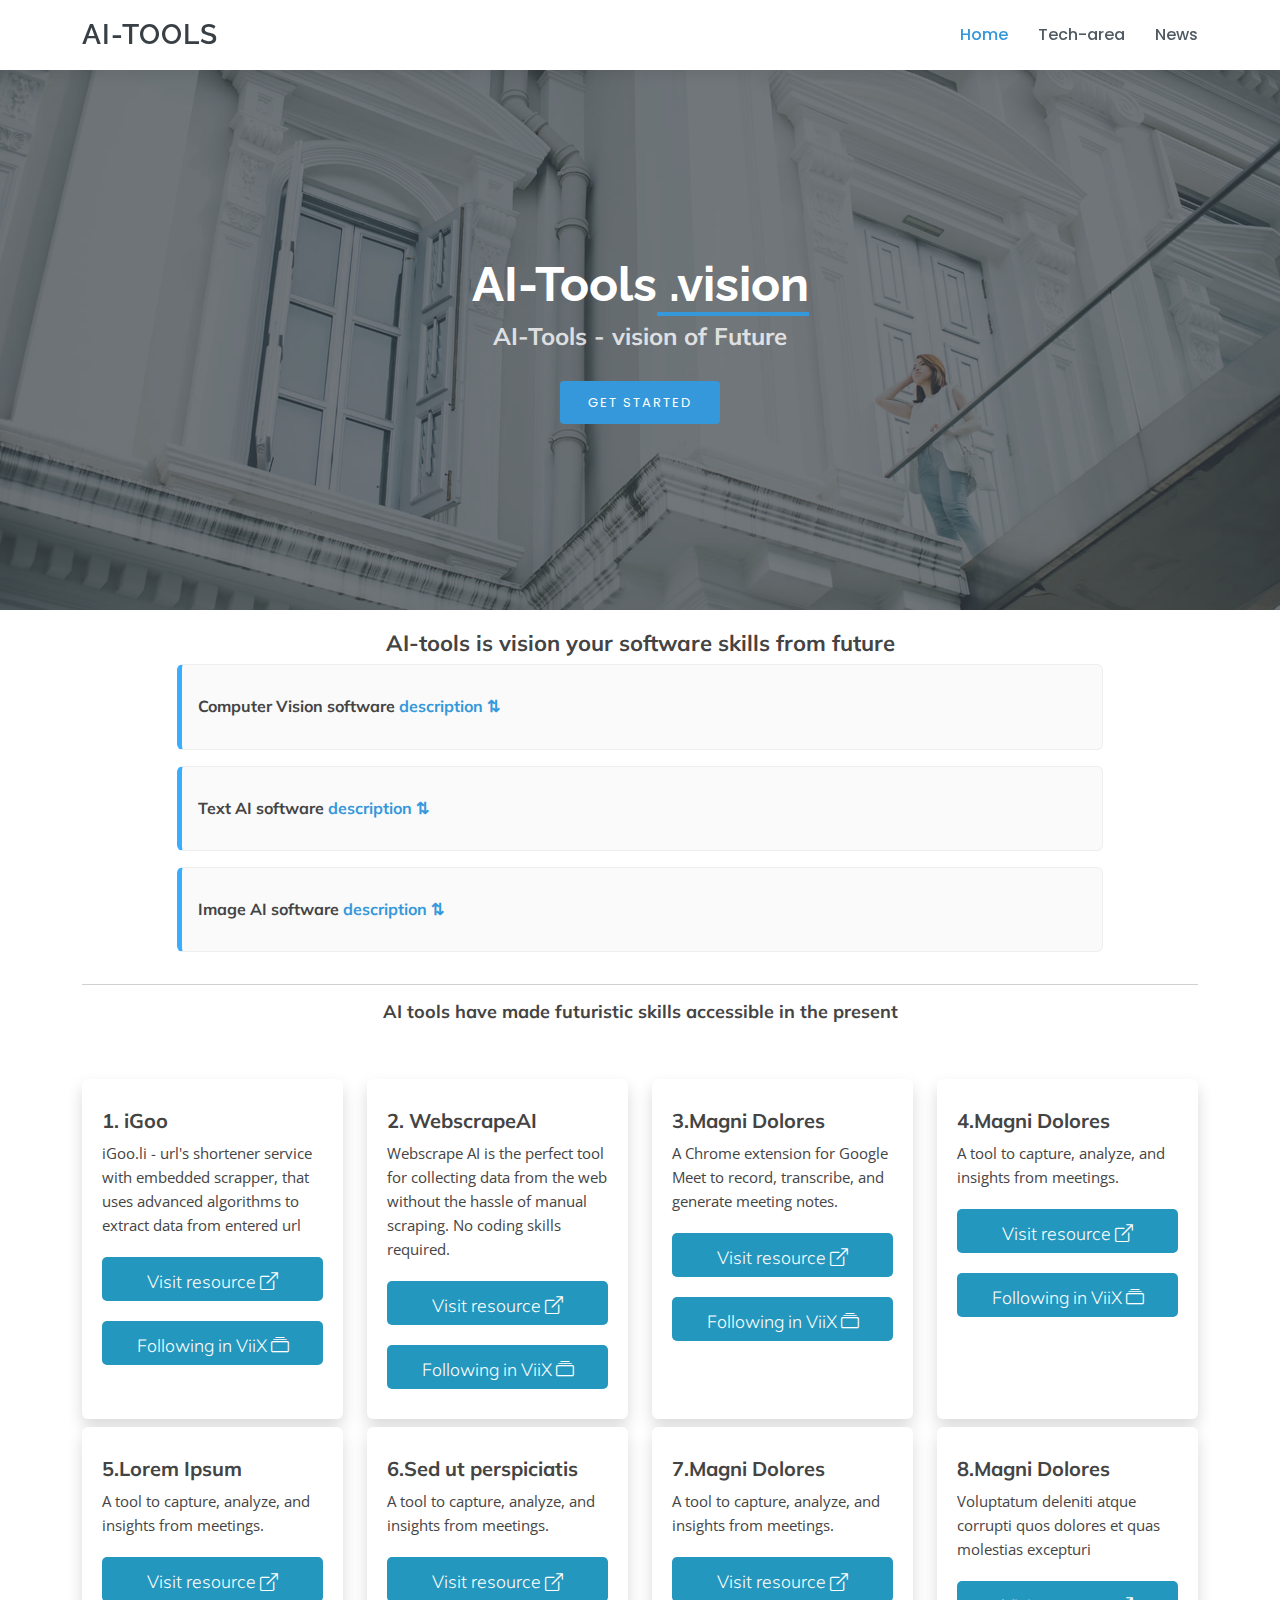
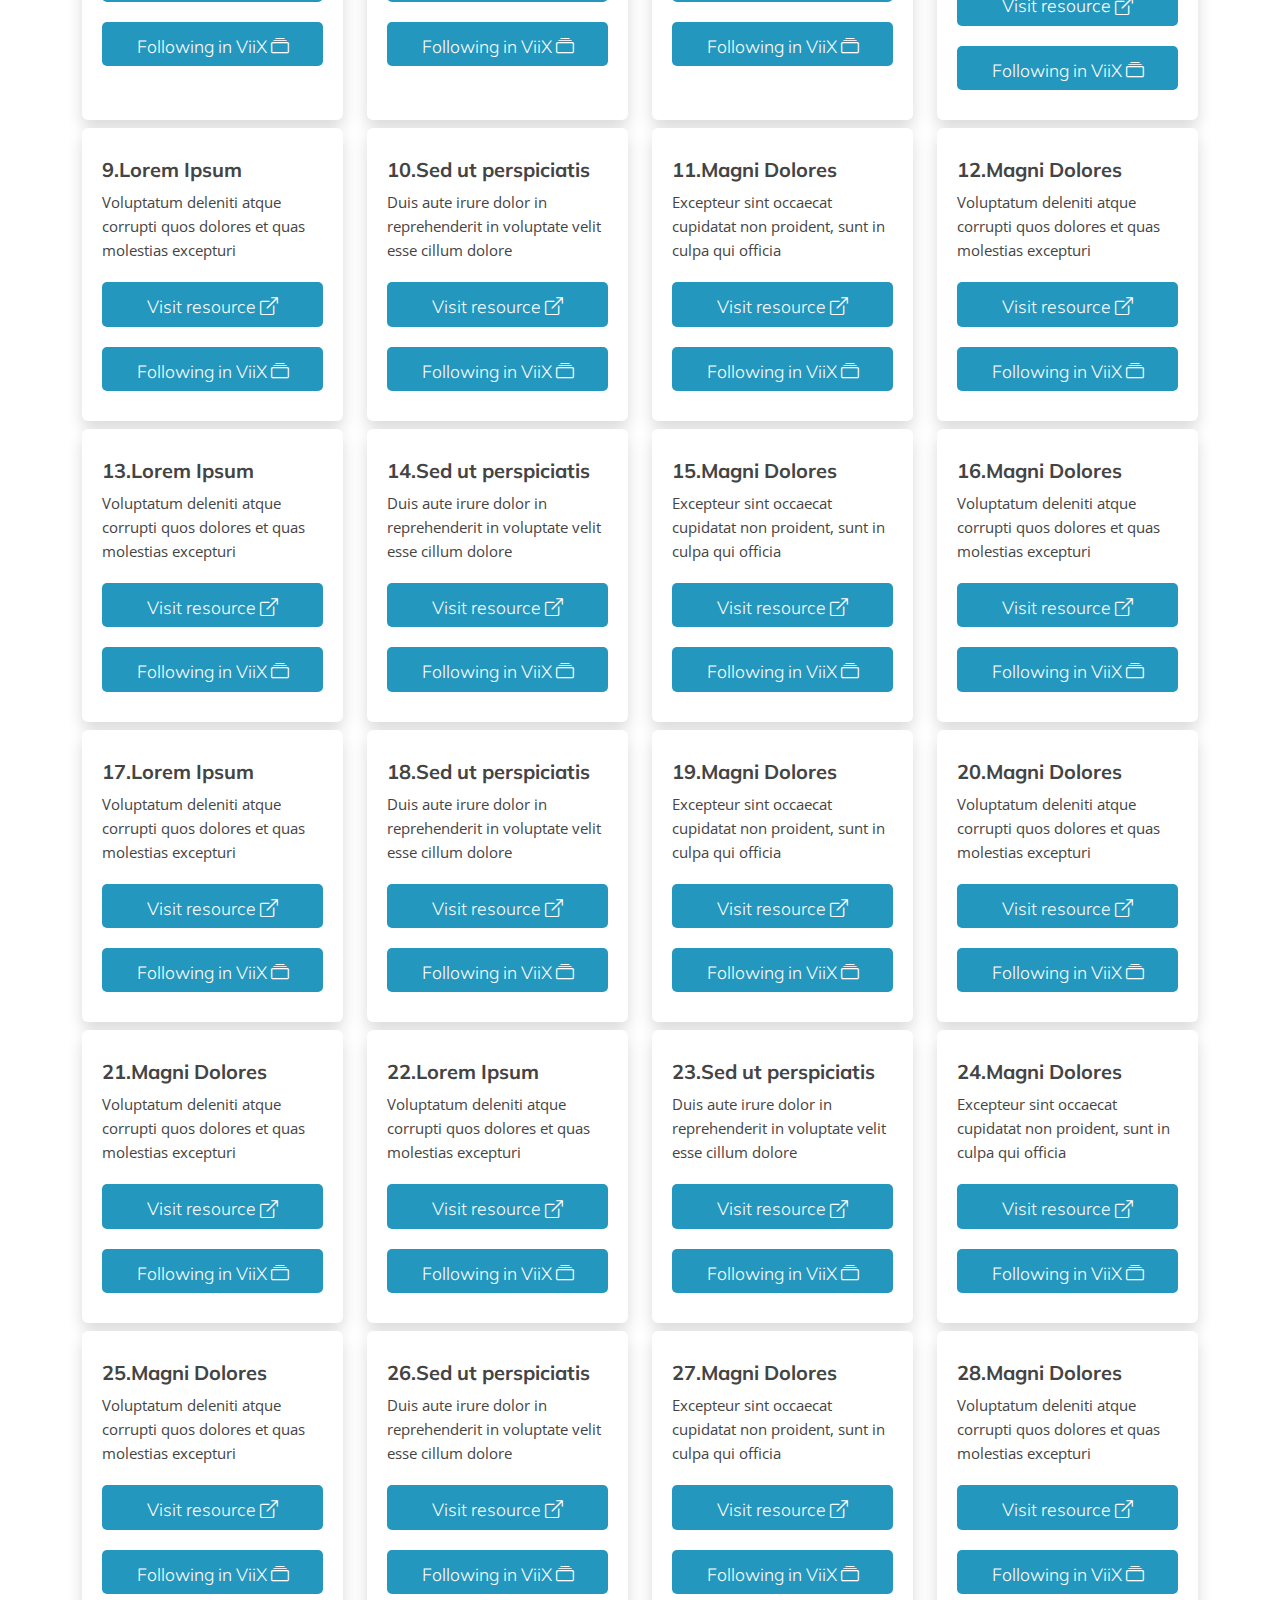
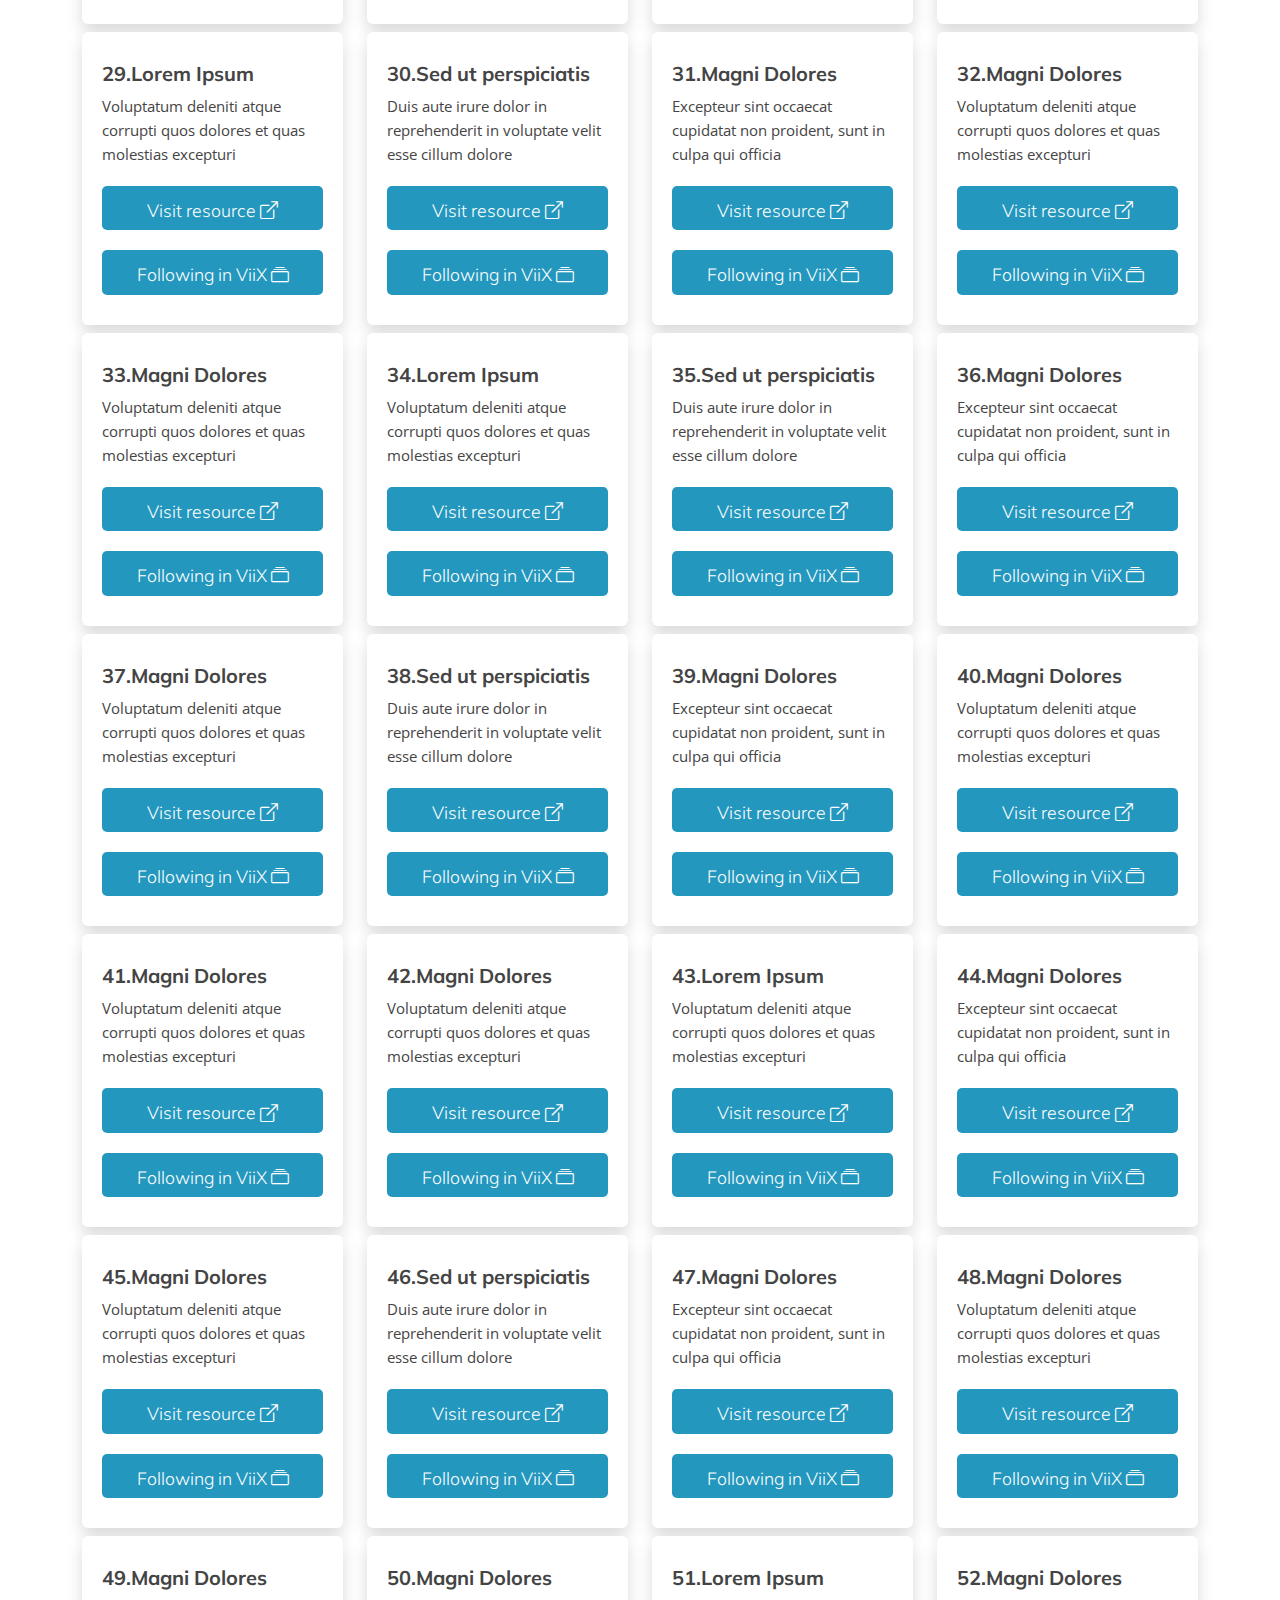
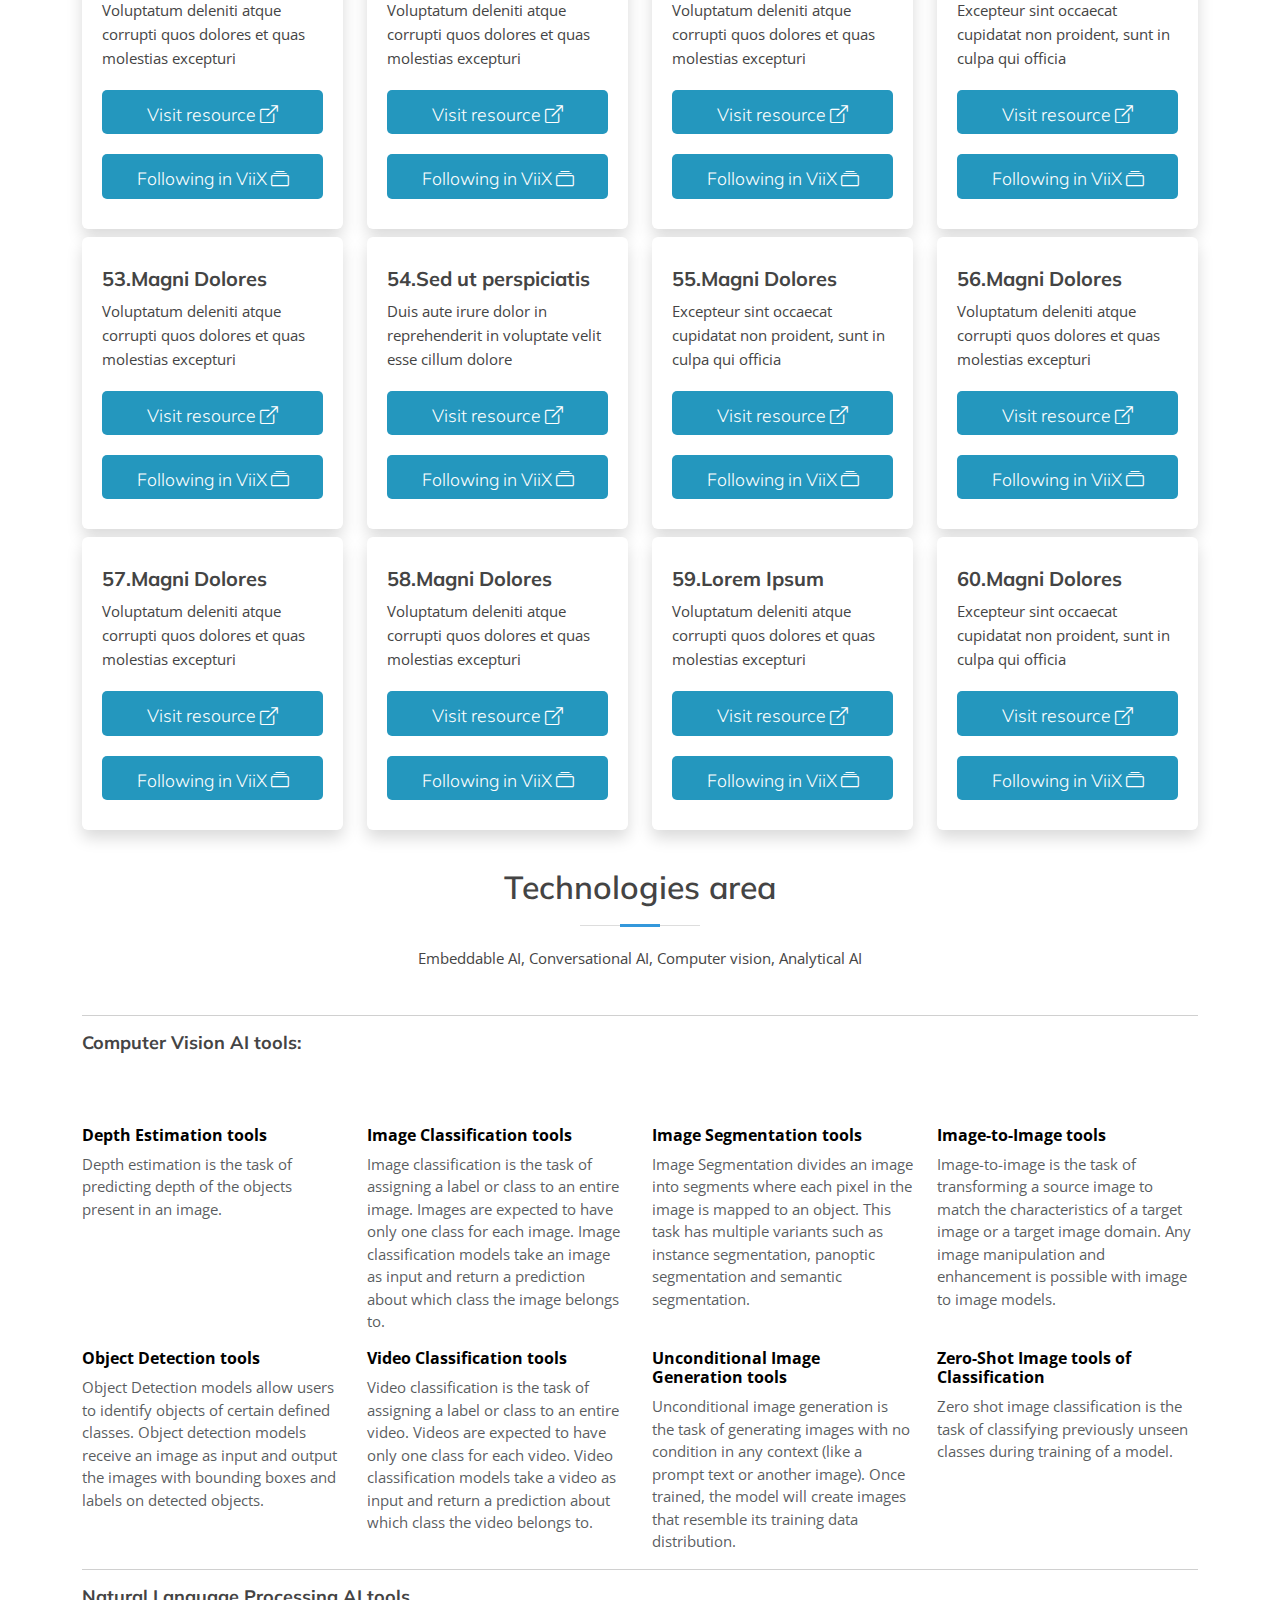
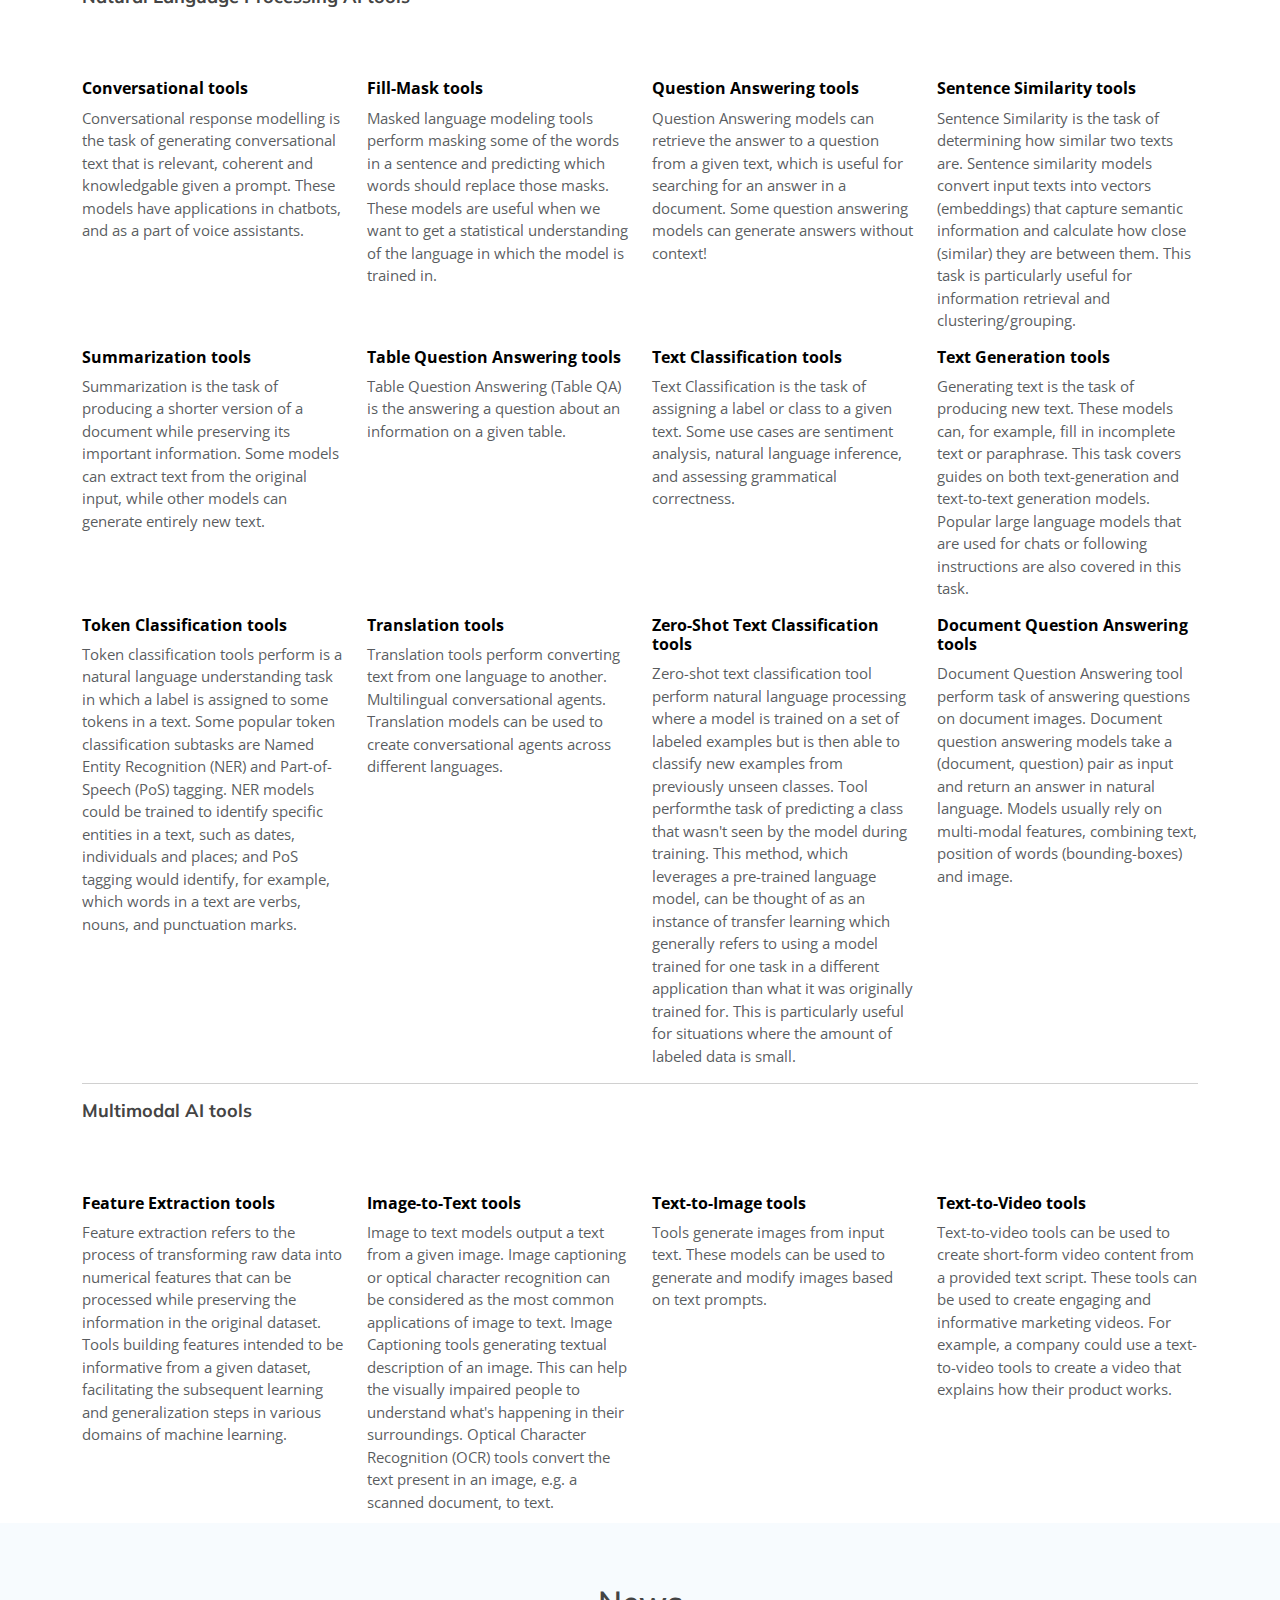
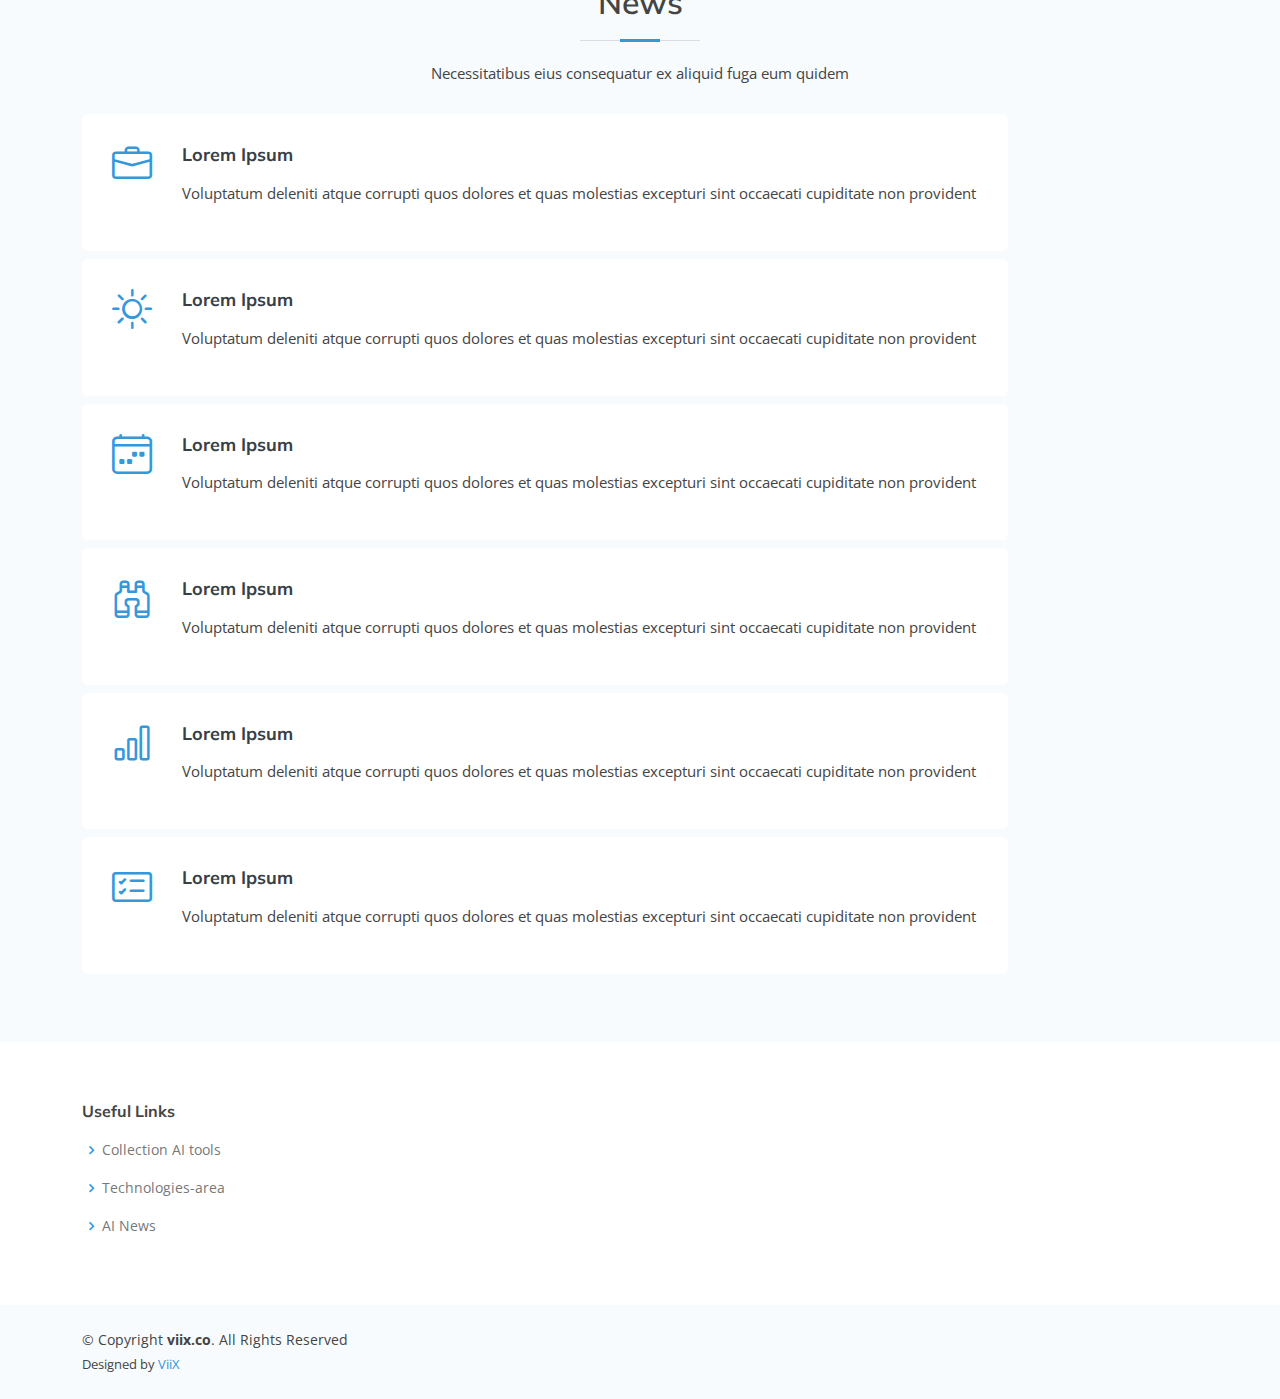
==== commit 2d56efea: "Removed socials. Removed sections: Team, Contact" ====
--- a/main.html
+++ b/main.html
@@ -12,7 +12,7 @@
   <meta property="og:locale" content="en_US">
   <meta property="og:type" content="website">
   <meta property="og:title" content="all AI news">
-  <meta property="og:description" content="allainews.com aggregates all of the top news, podcasts and more about Artificial Intelligence, Machine Learning, Deep Learning, Computer Vision, NLP, Data Science and Big Data into one place.">
+  <meta property="og:description" content="AI-Tools (aitools) collect text-tools, text-generator, image-generator, summarizer, AI assistant, generative ART, Computer Vision tools, NLP into one place.">
   <meta property="og:url" content="https://allainews.com/">
   <meta property="og:site_name" content="all AI news">
   <meta property="og:image" content="https://og.foorilla.com/img/aHR0cHM6Ly9hbGxhaW5ld3MuY29tLw.png">
@@ -61,19 +61,10 @@
         <ul>
           <li><a class="nav-link scrollto active" href="#hero">Home</a></li>
           <li><a class="nav-link scrollto" href="#about">Tech-area</a></li>
-          <li><a class="nav-link scrollto" href="#services">Services</a></li>
-          <li><a class="nav-link scrollto" href="#team">Team</a></li>
-          <li><a class="nav-link scrollto" href="#contact">Contact</a></li>
+          <li><a class="nav-link scrollto" href="#news">News</a></li>
         </ul>
         <i class="bi bi-list mobile-nav-toggle"></i>
       </nav><!-- .navbar -->
-
-      <div class="header-social-links d-flex align-items-center">
-        <a href="#" class="twitter"><i class="bi bi-twitter"></i></a>
-        <a href="#" class="facebook"><i class="bi bi-facebook"></i></a>
-        <a href="#" class="instagram"><i class="bi bi-instagram"></i></a>
-        <a href="#" class="linkedin"><i class="bi bi-linkedin"></i></i></a>
-      </div>
 
     </div>
   </header><!-- End Header -->
@@ -99,7 +90,7 @@
 			<figure class="p-3 rounded"
 			  style="border-left: .35rem solid #3AADFF; border-top: 1px solid #eee; border-right: 1px solid #eee; border-bottom: 1px solid #eee; background-color: #fafafa">
 			  <i class="fas fa-quote-left fa-2x mb-4"></i>
-			  <p><h2>Computer Vision software <a class="mb-2" href="#demo1" data-bs-toggle="collapse"> description &#8645;</a></h2></p>
+			  <p><h2 style="font-size: 16px;">Computer Vision software <a class="mb-2" href="#demo1" data-bs-toggle="collapse"> description &#8645;</a></h2></p>
 			  <div id="demo1" class="card-collapse collapse" style="font-size: 15px">
 				<p>
 				Computer vision is the subcategory of artificial intelligence science domain, that enables interpret and understand the visual objects in real space around. It focuses on creation and using digital systems to process, analyze and interpret visual data. The goal of computer vision is to enable computing devices to correctly identify an object or person in a digital image and take appropriate action.
@@ -145,7 +136,7 @@
 			<figure class="p-3 rounded"
 			  style="border-left: .35rem solid #3AADFF; border-top: 1px solid #eee; border-right: 1px solid #eee; border-bottom: 1px solid #eee; background-color: #fafafa">
 
-			  <p><h2>Text AI software <a class="mb-2" href="#demo2" data-bs-toggle="collapse"> description &#8645;</a></h2></p>
+			  <p><h2 style="font-size: 16px;">Text AI software <a class="mb-2" href="#demo2" data-bs-toggle="collapse"> description &#8645;</a></h2></p>
 			  <div id="demo2" class="card-collapse collapse" style="font-size: 15px">
 				<p>
 				  AI tools are versatile applications that aid in various aspects of content creation and manipulation, including copywriting, email assistance, general writing, paraphrasing, generating prompts, optimizing for SEO, managing social media, crafting stories, and summarizing content. These tools utilize artificial intelligence and natural language processing to assist users in these specific tasks, enhancing productivity and quality in content-related activities.
@@ -162,7 +153,7 @@
 			<figure class="p-3 rounded"
 			  style="border-left: .35rem solid #3AADFF; border-top: 1px solid #eee; border-right: 1px solid #eee; border-bottom: 1px solid #eee; background-color: #fafafa">
 			  <i class="fas fa-quote-left fa-2x mb-4"></i>
-			  <p><h2>Image AI software <a class="mb-2" href="#demo3" data-bs-toggle="collapse"> description &#8645;</a></h2></p>
+			  <p><h2 style="font-size: 16px;">Image AI software <a class="mb-2" href="#demo3" data-bs-toggle="collapse"> description &#8645;</a></h2></p>
 			  <div id="demo3" class="card-collapse collapse" style="font-size: 15px">
 				<p>
 				  Image AI tools encompass a range of applications related to visual content, including art creation, avatar generation, design assistance, image editing, image generation, and logo design. These tools leverage artificial intelligence to streamline and enhance the creation and manipulation of images, catering to various design and artistic needs.
@@ -962,12 +953,12 @@
       </div>
     </section><!-- End About Section -->
 
-    <!-- ======= Services Section ======= -->
-    <section id="services" class="services section-bg">
+    <!-- ======= News Section ======= -->
+    <section id="news" class="services section-bg">
       <div class="container">
 
         <div class="section-title">
-          <h2>Services</h2>
+          <h2>News</h2>
           <p>Necessitatibus eius consequatur ex aliquid fuga eum quidem</p>
         </div>
 
@@ -1034,30 +1025,6 @@
       </div>
     </section><!-- End Services Section -->
 
-    <!-- ======= Team Section ======= -->
-    <section id="team" class="team">
-      <div class="container">
-
-        <div class="section-title">
-          <h2>Team</h2>
-          <p>Sit sint consectetur velit quos quisquam cupiditate nemo qui</p>
-        </div>
-
-      </div>
-    </section><!-- End Team Section -->
-
-    <!-- ======= Contact Section ======= -->
-    <section id="contact" class="contact section-bg">
-      <div class="container">
-
-        <div class="section-title">
-          <h2>Contact</h2>
-          <p>Magnam dolores commodi suscipit eius consequatur ex aliquid fuga</p>
-        </div>
-
-      </div>
-    </section><!-- End Contact Section -->
-
   </main><!-- End #main -->
 
   <!-- ======= Footer ======= -->
@@ -1070,22 +1037,9 @@
           <div class="col-lg-2 col-md-6 footer-links">
             <h4>Useful Links</h4>
             <ul>
-              <li><i class="bx bx-chevron-right"></i> <a href="#">Home</a></li>
-              <li><i class="bx bx-chevron-right"></i> <a href="#">About us</a></li>
-              <li><i class="bx bx-chevron-right"></i> <a href="#">Services</a></li>
-              <li><i class="bx bx-chevron-right"></i> <a href="#">Terms of service</a></li>
-              <li><i class="bx bx-chevron-right"></i> <a href="#">Privacy policy</a></li>
-            </ul>
-          </div>
-
-          <div class="col-lg-3 col-md-6 footer-links">
-            <h4>Our Services</h4>
-            <ul>
-              <li><i class="bx bx-chevron-right"></i> <a href="#">Web Design</a></li>
-              <li><i class="bx bx-chevron-right"></i> <a href="#">Web Development</a></li>
-              <li><i class="bx bx-chevron-right"></i> <a href="#">Product Management</a></li>
-              <li><i class="bx bx-chevron-right"></i> <a href="#">Marketing</a></li>
-              <li><i class="bx bx-chevron-right"></i> <a href="#">Graphic Design</a></li>
+              <li><i class="bx bx-chevron-right"></i> <a href="#hero">Collection AI tools</a></li>
+              <li><i class="bx bx-chevron-right"></i> <a href="#about">Technologies-area</a></li>
+              <li><i class="bx bx-chevron-right"></i> <a href="#news">AI News</a></li>
             </ul>
           </div>
 
@@ -1097,22 +1051,15 @@
 
       <div class="me-md-auto text-center text-md-start">
         <div class="copyright">
-          &copy; Copyright <strong><span>Lumia</span></strong>. All Rights Reserved
+          &copy; Copyright <strong><span>viix.co</span></strong>. All Rights Reserved
         </div>
         <div class="credits">
           <!-- All the links in the footer should remain intact. -->
           <!-- You can delete the links only if you purchased the pro version. -->
           <!-- Licensing information: https://bootstrapmade.com/license/ -->
           <!-- Purchase the pro version with working PHP/AJAX contact form: https://bootstrapmade.com/lumia-bootstrap-business-template/ -->
-          Designed by <a href="https://bootstrapmade.com/">BootstrapMade</a>
+          Designed by <a href="https://viix.co/">ViiX</a>
         </div>
-      </div>
-      <div class="social-links text-center text-md-right pt-3 pt-md-0">
-        <a href="#" class="twitter"><i class="bx bxl-twitter"></i></a>
-        <a href="#" class="facebook"><i class="bx bxl-facebook"></i></a>
-        <a href="#" class="instagram"><i class="bx bxl-instagram"></i></a>
-        <a href="#" class="google-plus"><i class="bx bxl-skype"></i></a>
-        <a href="#" class="linkedin"><i class="bx bxl-linkedin"></i></a>
       </div>
     </div>
   </footer><!-- End Footer -->
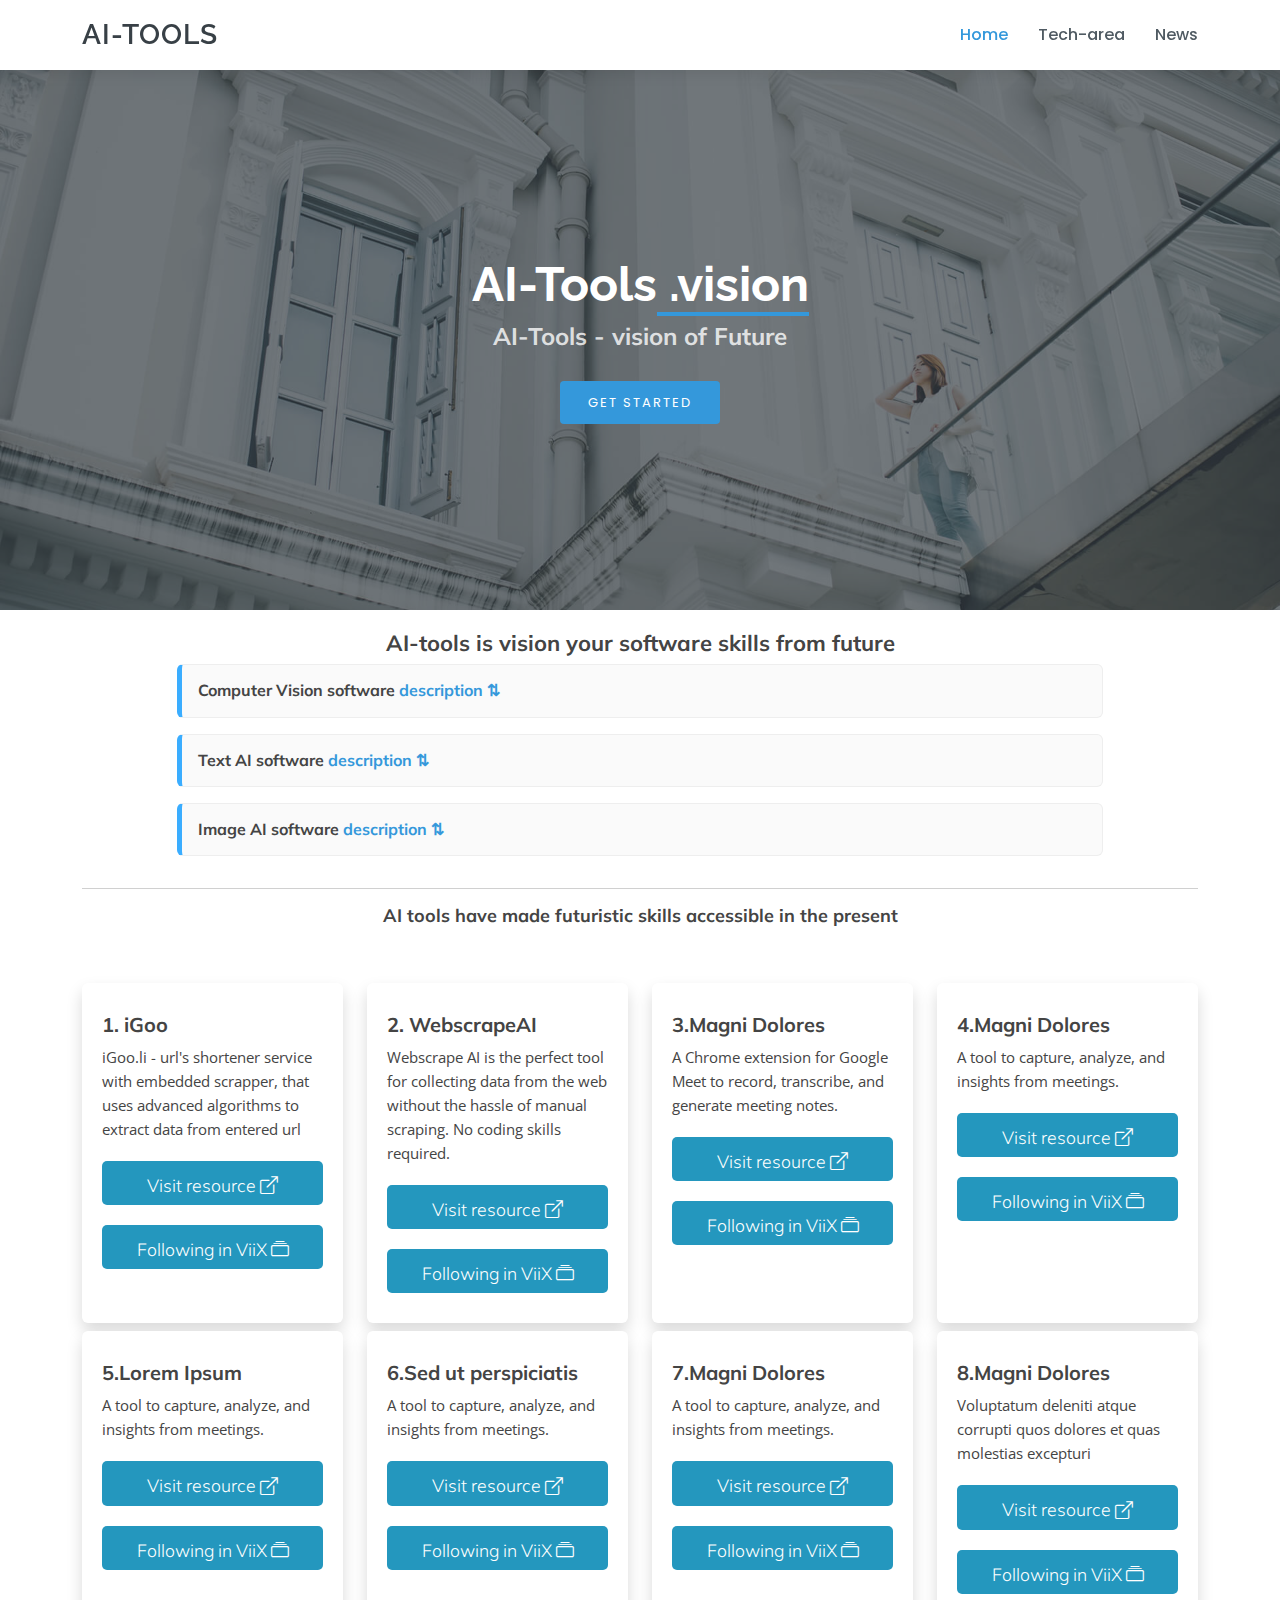
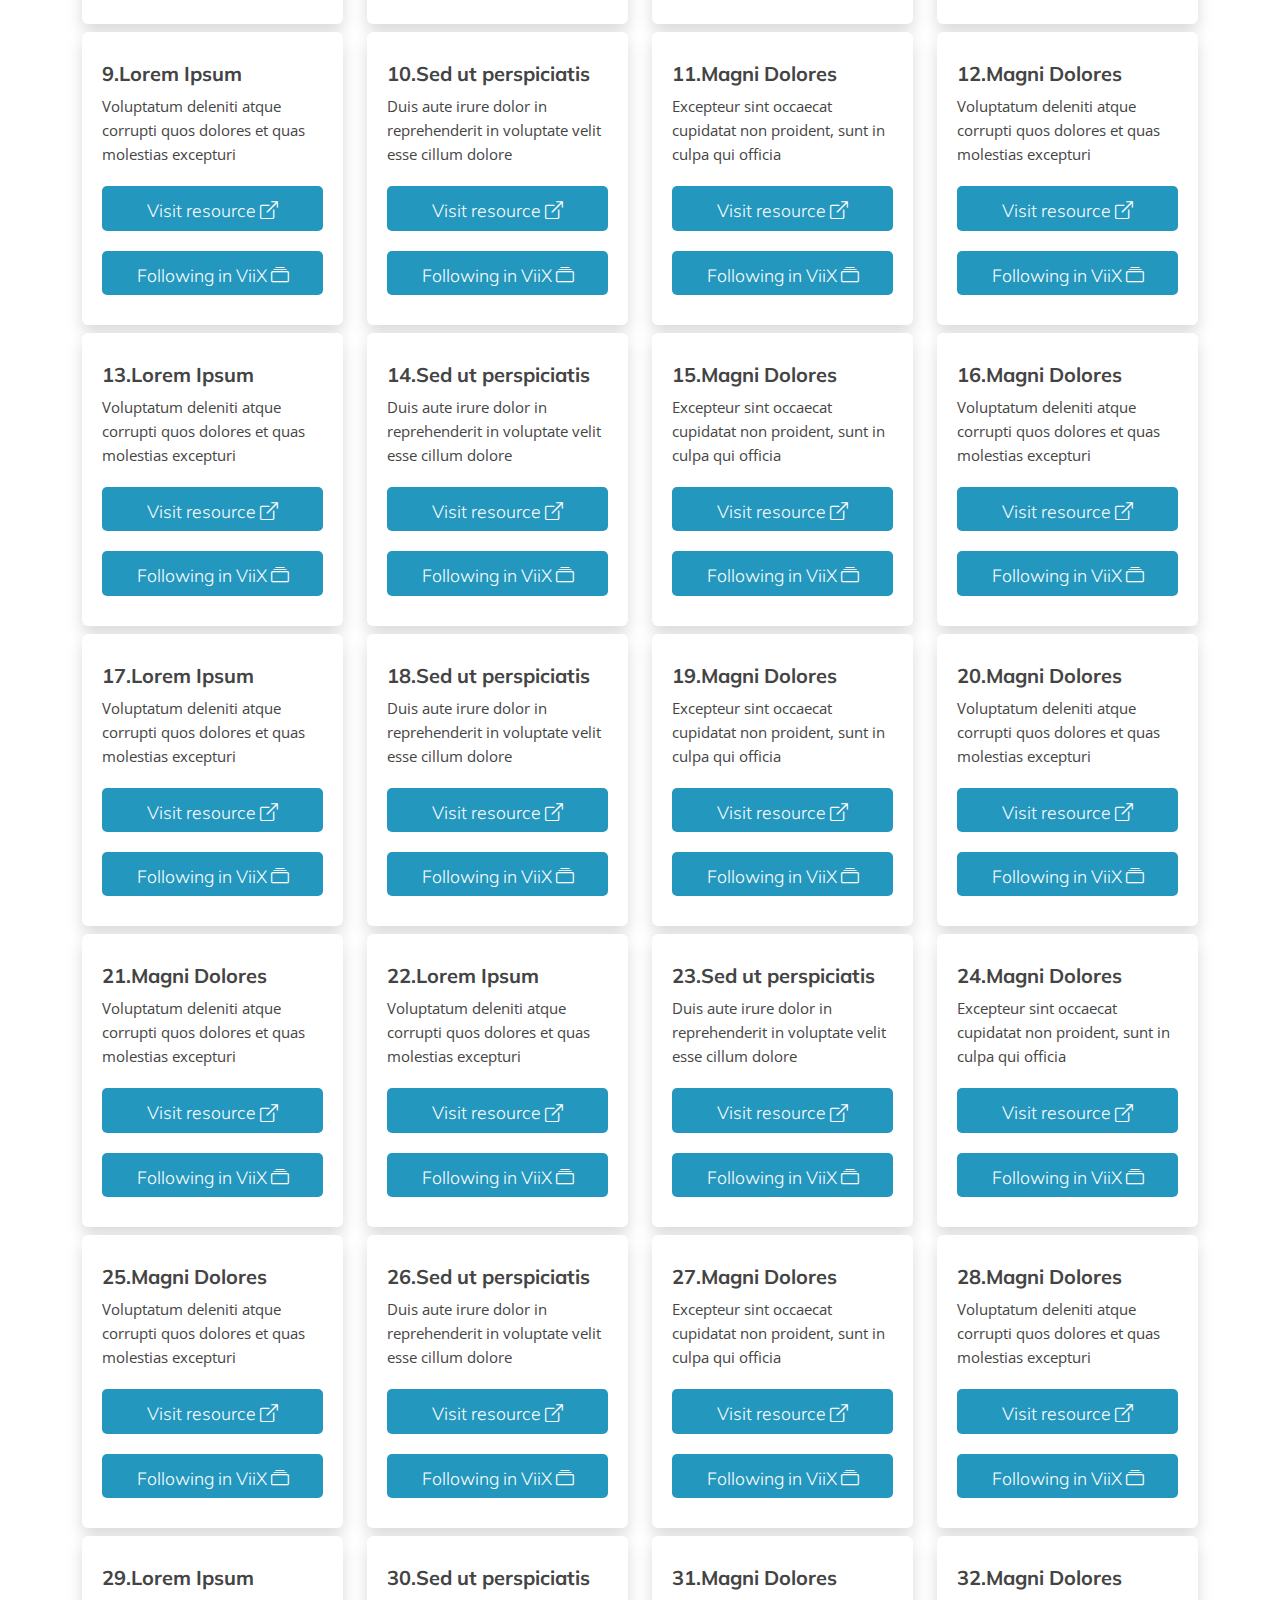
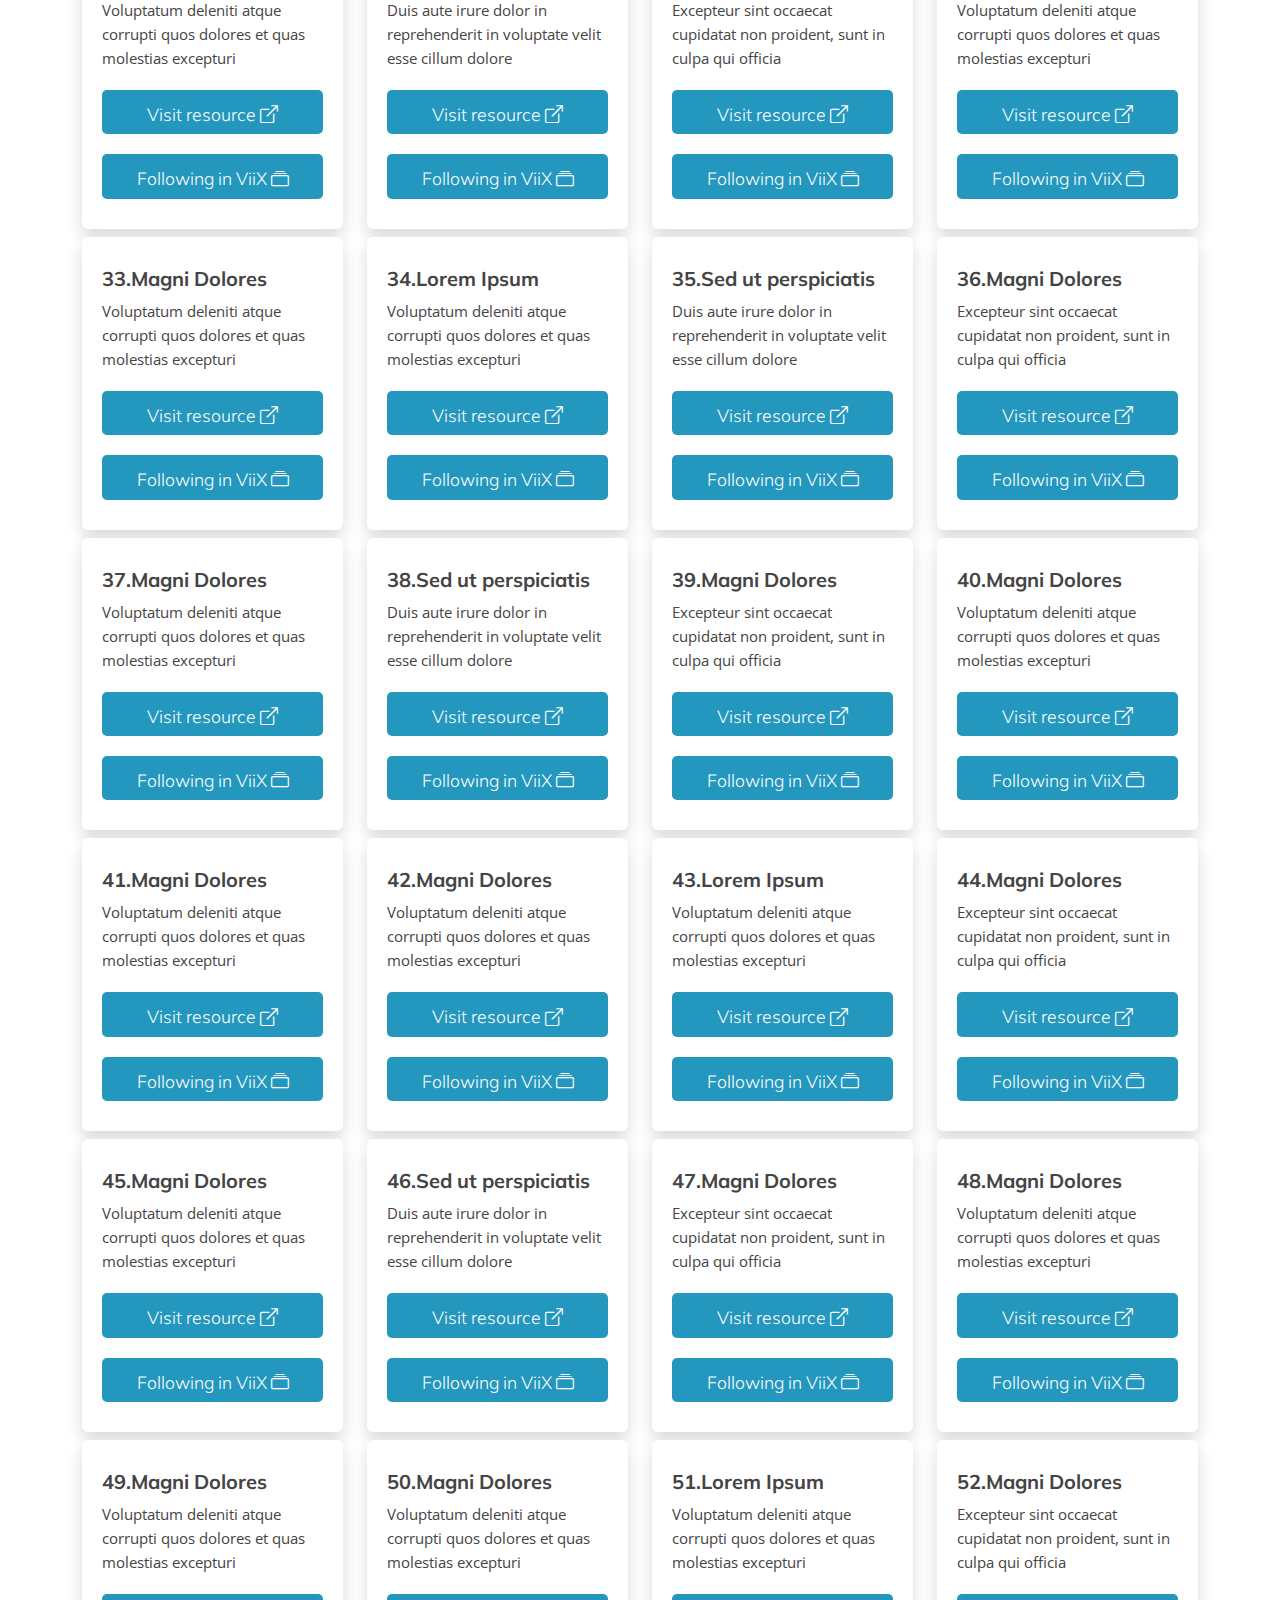
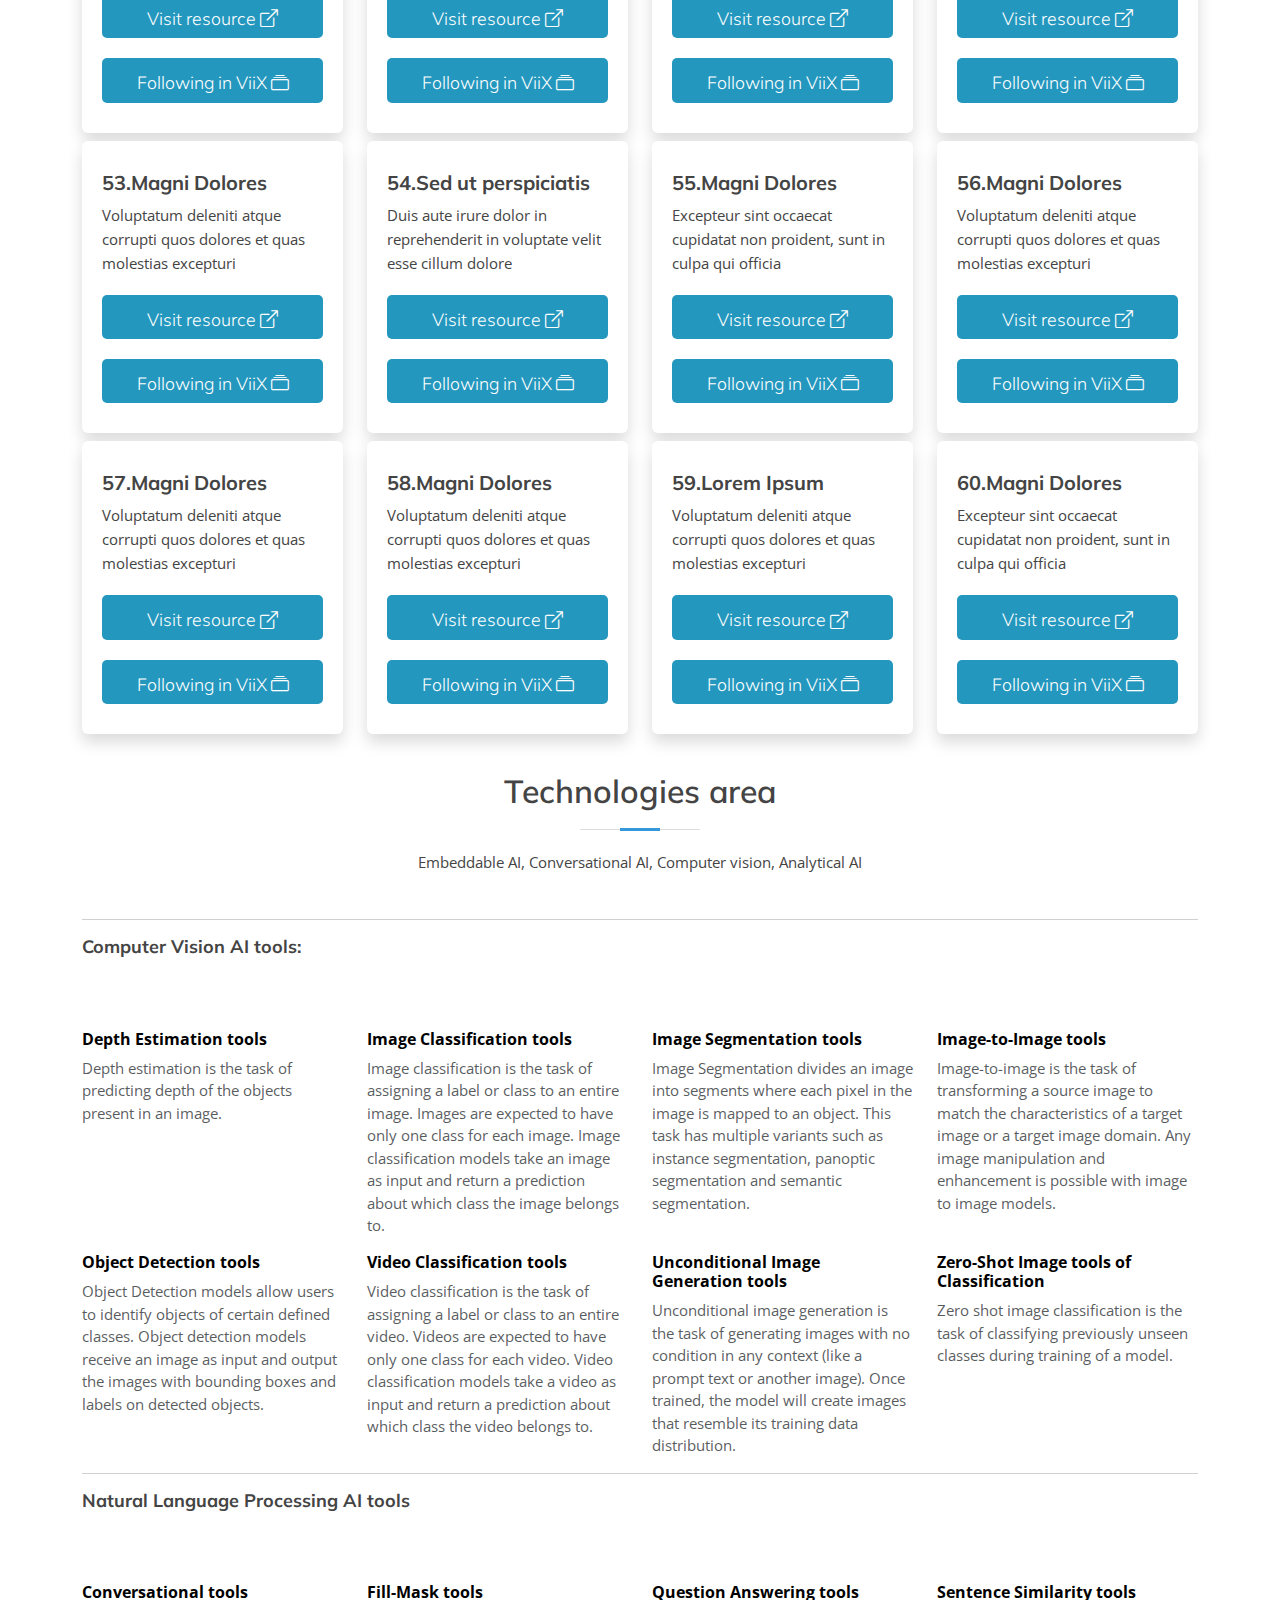
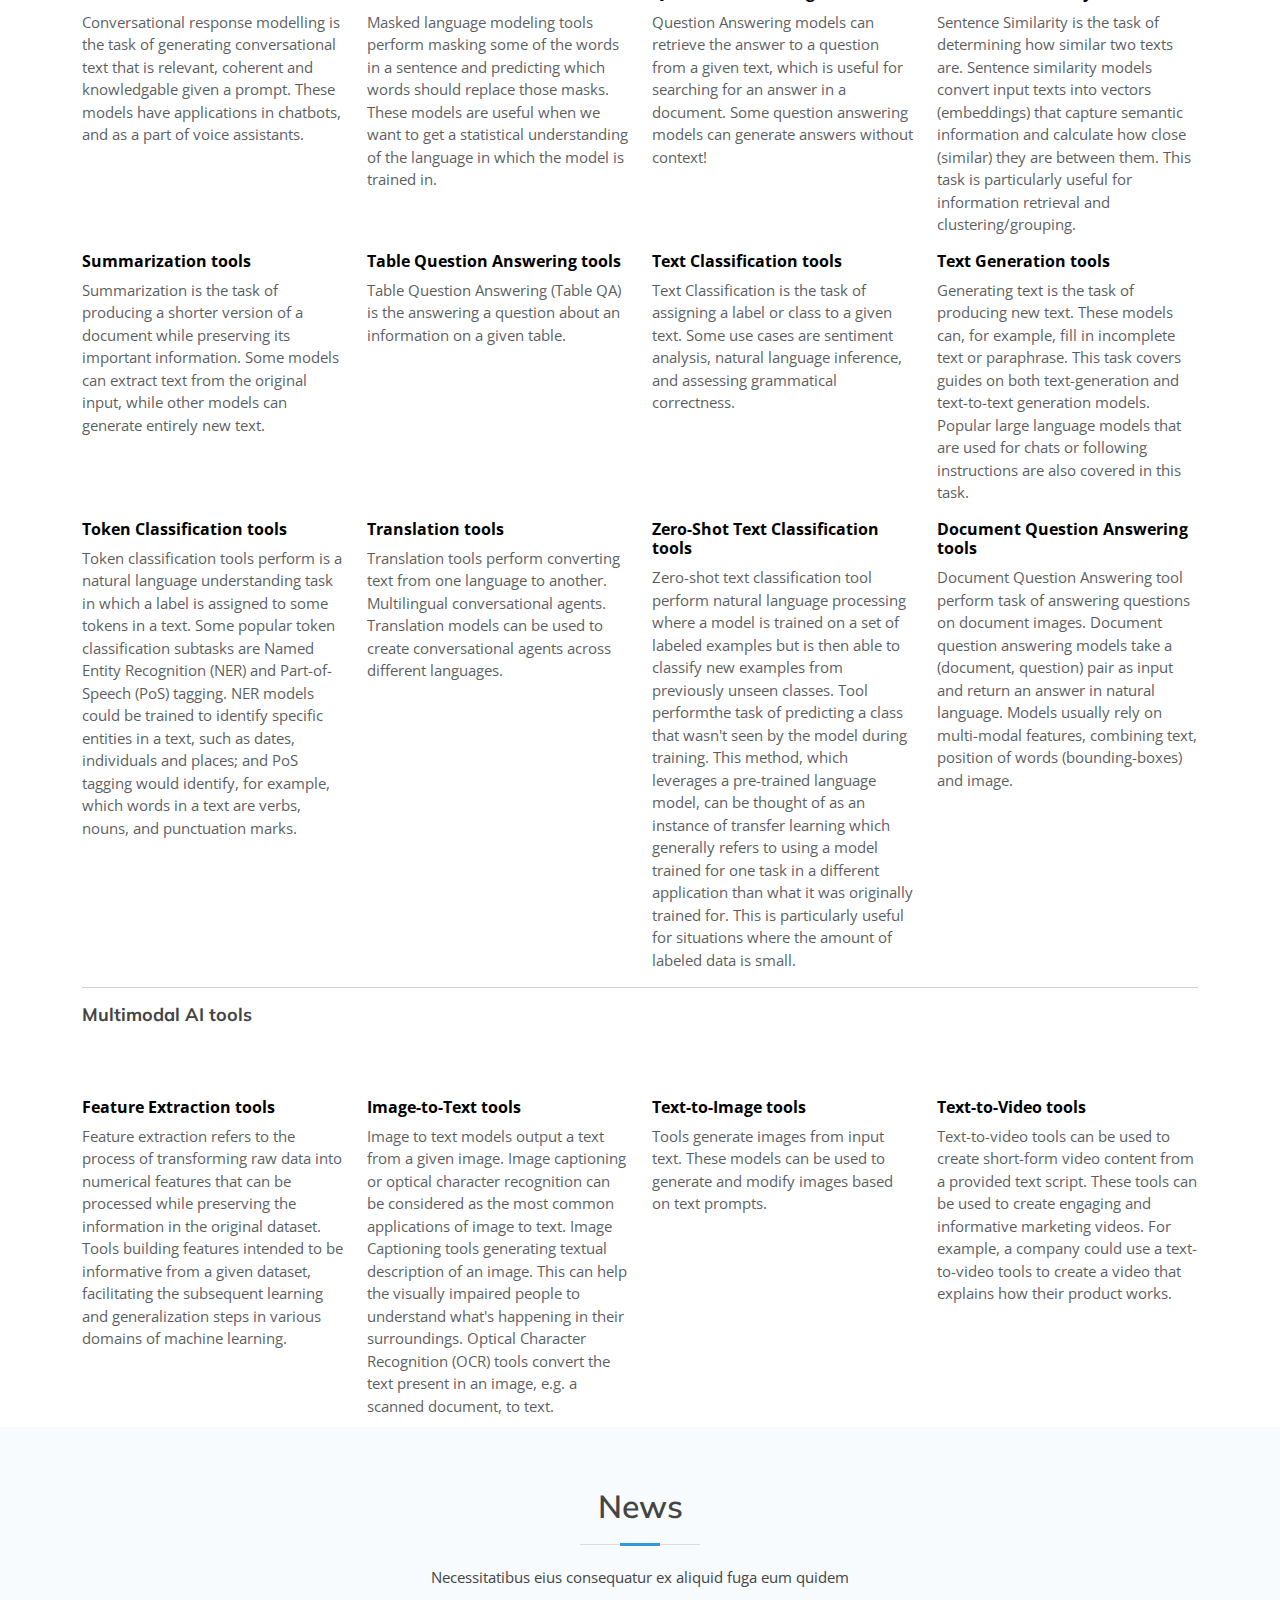
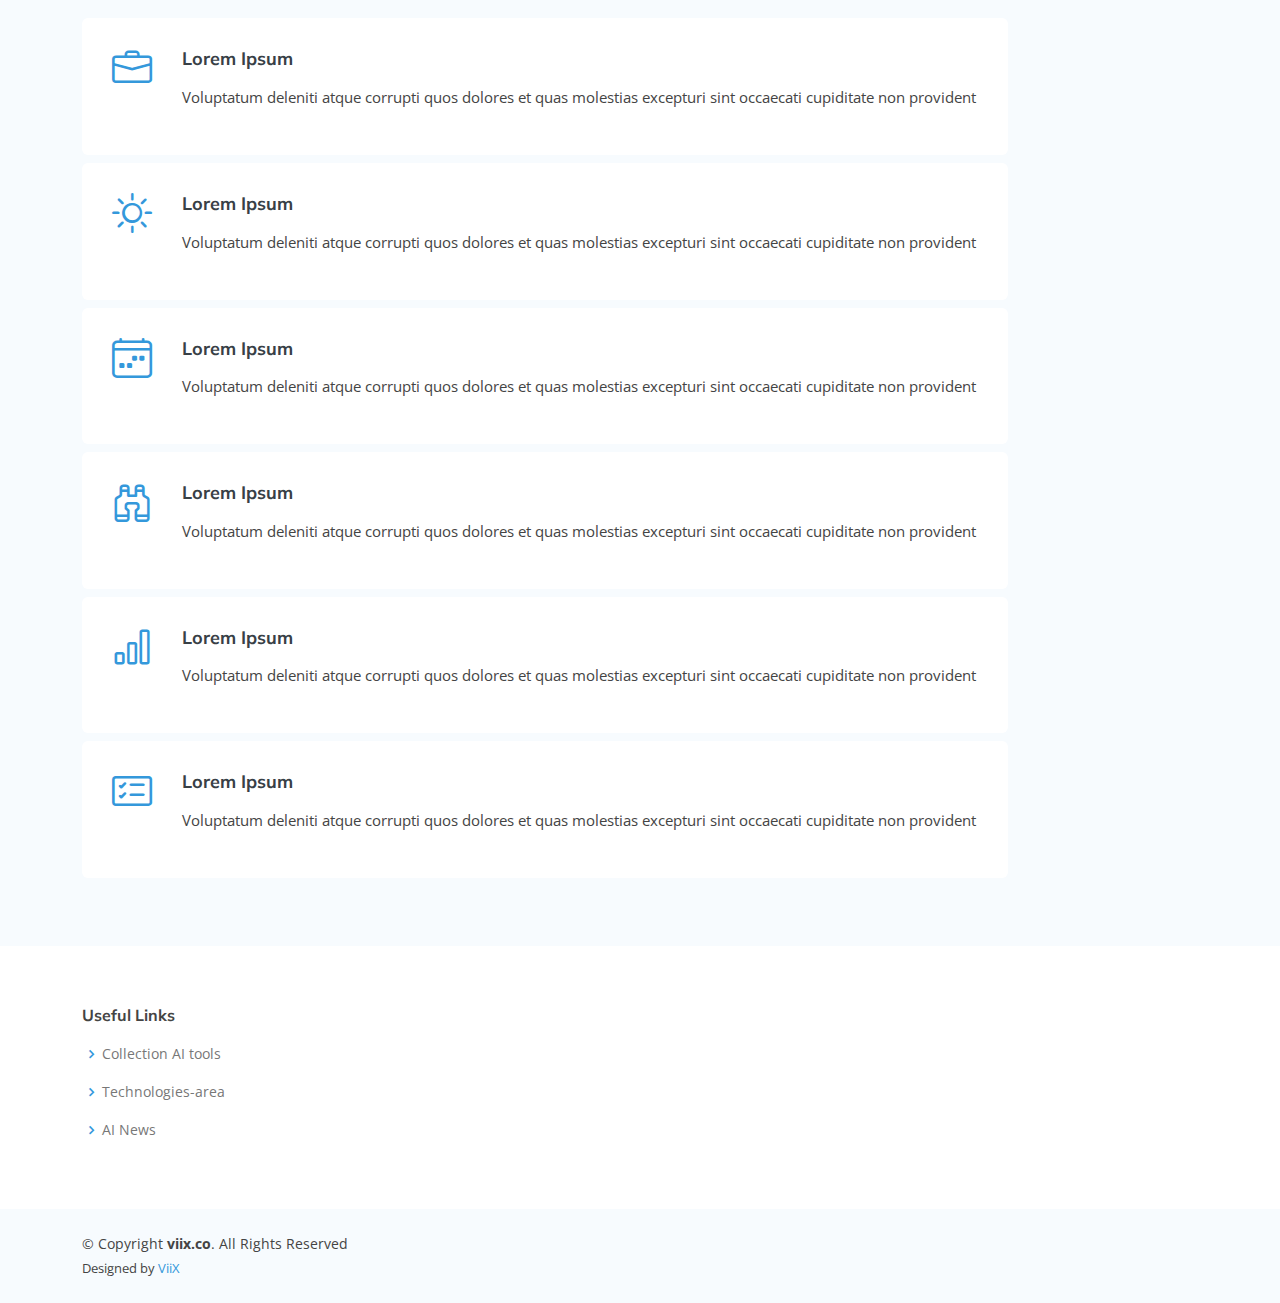
==== commit 27f29dcf: "fixed margin" ====
--- a/main.html
+++ b/main.html
@@ -90,7 +90,7 @@
 			<figure class="p-3 rounded"
 			  style="border-left: .35rem solid #3AADFF; border-top: 1px solid #eee; border-right: 1px solid #eee; border-bottom: 1px solid #eee; background-color: #fafafa">
 			  <i class="fas fa-quote-left fa-2x mb-4"></i>
-			  <p><h2 style="font-size: 16px;">Computer Vision software <a class="mb-2" href="#demo1" data-bs-toggle="collapse"> description &#8645;</a></h2></p>
+			  <h2 style="font-size: 16px; margin-bottom: 0">Computer Vision software <a class="mb-2" href="#demo1" data-bs-toggle="collapse"> description &#8645;</a></h2>
 			  <div id="demo1" class="card-collapse collapse" style="font-size: 15px">
 				<p>
 				Computer vision is the subcategory of artificial intelligence science domain, that enables interpret and understand the visual objects in real space around. It focuses on creation and using digital systems to process, analyze and interpret visual data. The goal of computer vision is to enable computing devices to correctly identify an object or person in a digital image and take appropriate action.
@@ -136,7 +136,7 @@
 			<figure class="p-3 rounded"
 			  style="border-left: .35rem solid #3AADFF; border-top: 1px solid #eee; border-right: 1px solid #eee; border-bottom: 1px solid #eee; background-color: #fafafa">
 
-			  <p><h2 style="font-size: 16px;">Text AI software <a class="mb-2" href="#demo2" data-bs-toggle="collapse"> description &#8645;</a></h2></p>
+			  <h2 style="font-size: 16px; margin-bottom: 0">Text AI software <a class="mb-2" href="#demo2" data-bs-toggle="collapse"> description &#8645;</a></h2>
 			  <div id="demo2" class="card-collapse collapse" style="font-size: 15px">
 				<p>
 				  AI tools are versatile applications that aid in various aspects of content creation and manipulation, including copywriting, email assistance, general writing, paraphrasing, generating prompts, optimizing for SEO, managing social media, crafting stories, and summarizing content. These tools utilize artificial intelligence and natural language processing to assist users in these specific tasks, enhancing productivity and quality in content-related activities.
@@ -153,7 +153,7 @@
 			<figure class="p-3 rounded"
 			  style="border-left: .35rem solid #3AADFF; border-top: 1px solid #eee; border-right: 1px solid #eee; border-bottom: 1px solid #eee; background-color: #fafafa">
 			  <i class="fas fa-quote-left fa-2x mb-4"></i>
-			  <p><h2 style="font-size: 16px;">Image AI software <a class="mb-2" href="#demo3" data-bs-toggle="collapse"> description &#8645;</a></h2></p>
+			  <h2 style="font-size: 16px; margin-bottom: 0">Image AI software <a class="mb-2" href="#demo3" data-bs-toggle="collapse"> description &#8645;</a></h2>
 			  <div id="demo3" class="card-collapse collapse" style="font-size: 15px">
 				<p>
 				  Image AI tools encompass a range of applications related to visual content, including art creation, avatar generation, design assistance, image editing, image generation, and logo design. These tools leverage artificial intelligence to streamline and enhance the creation and manipulation of images, catering to various design and artistic needs.
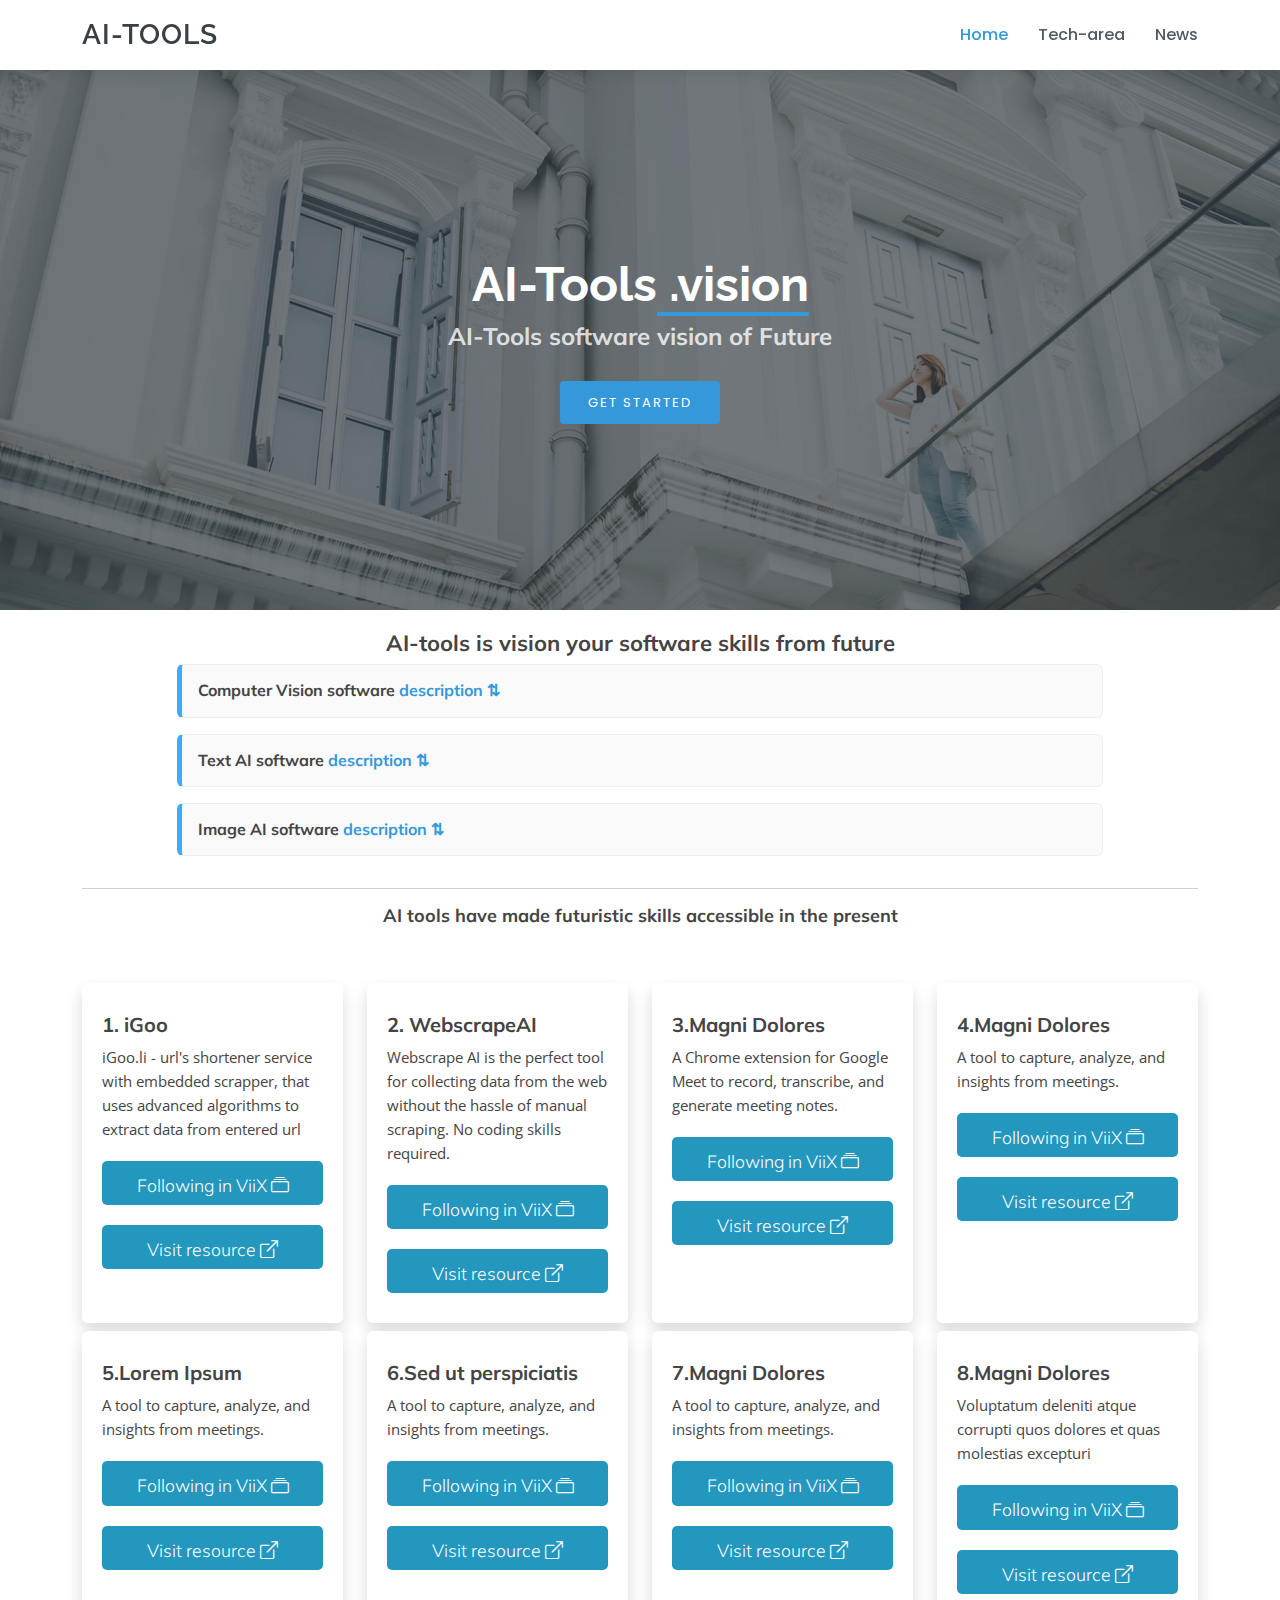
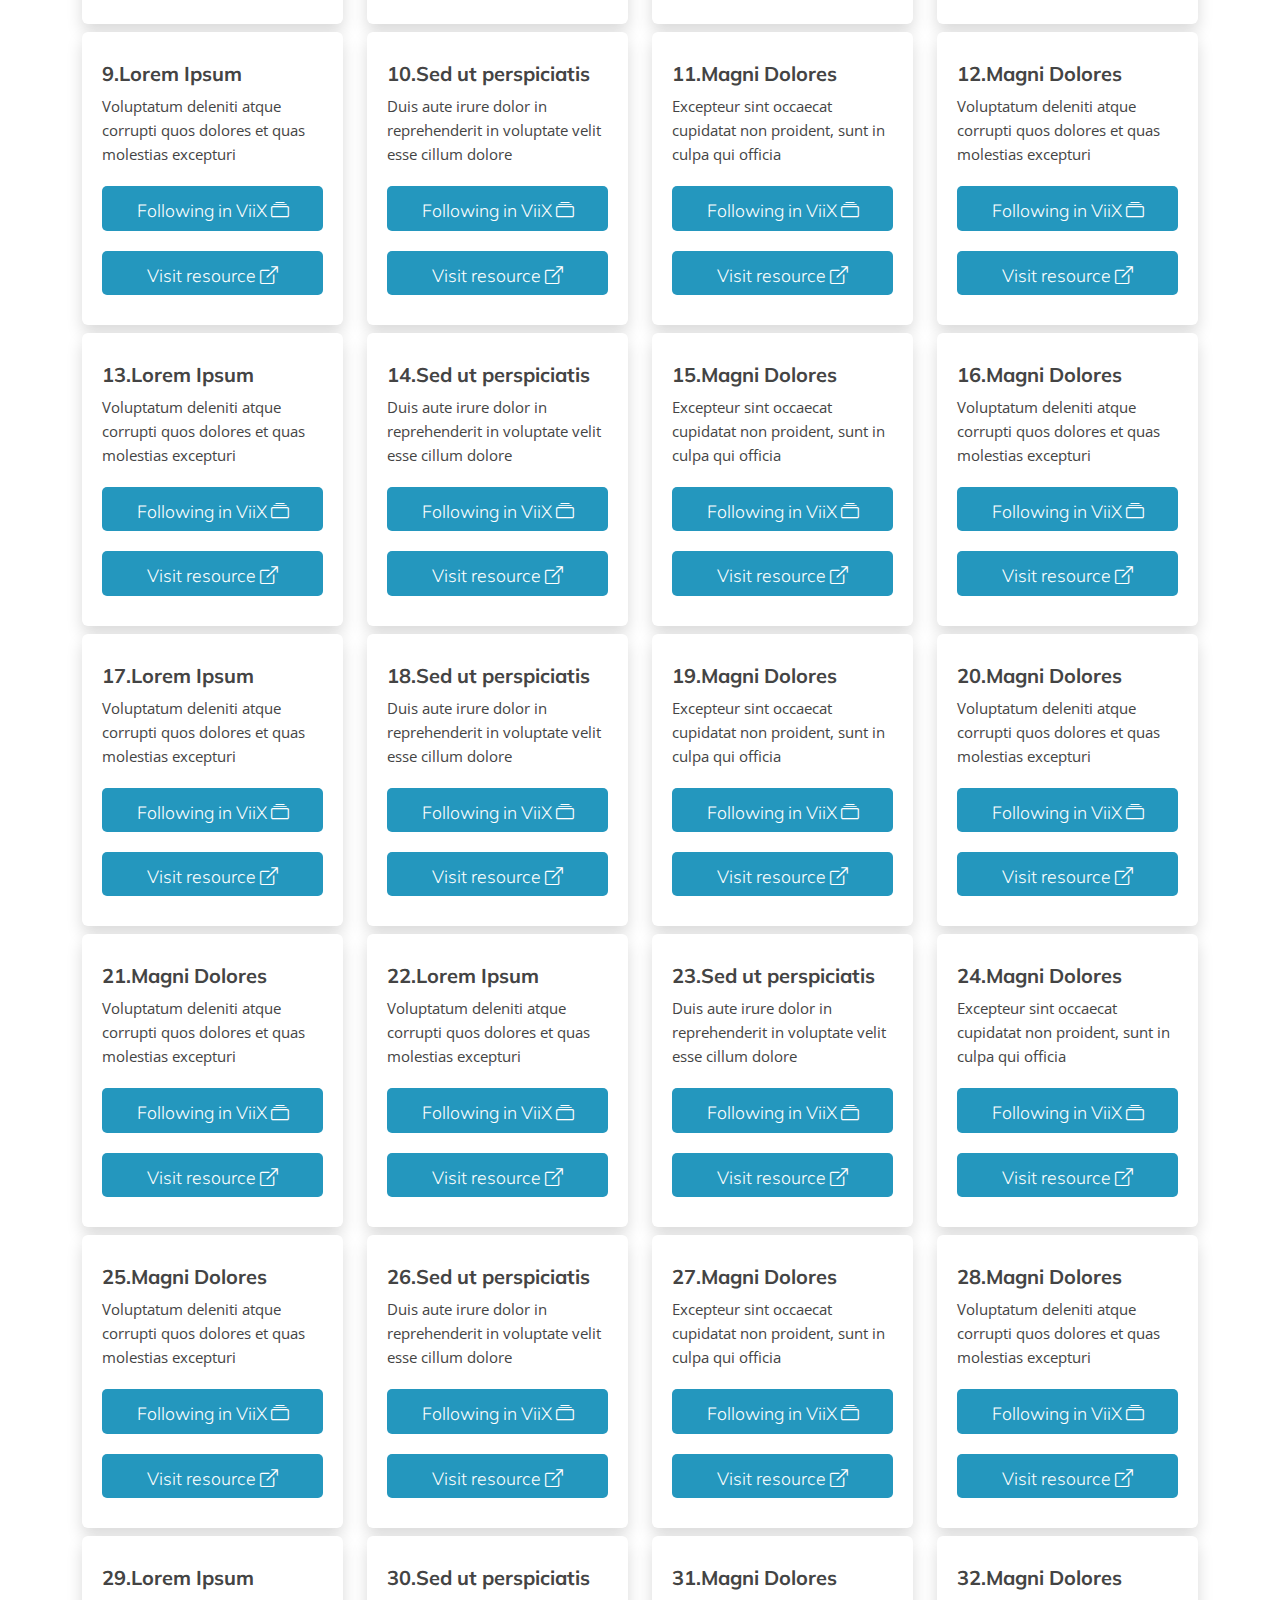
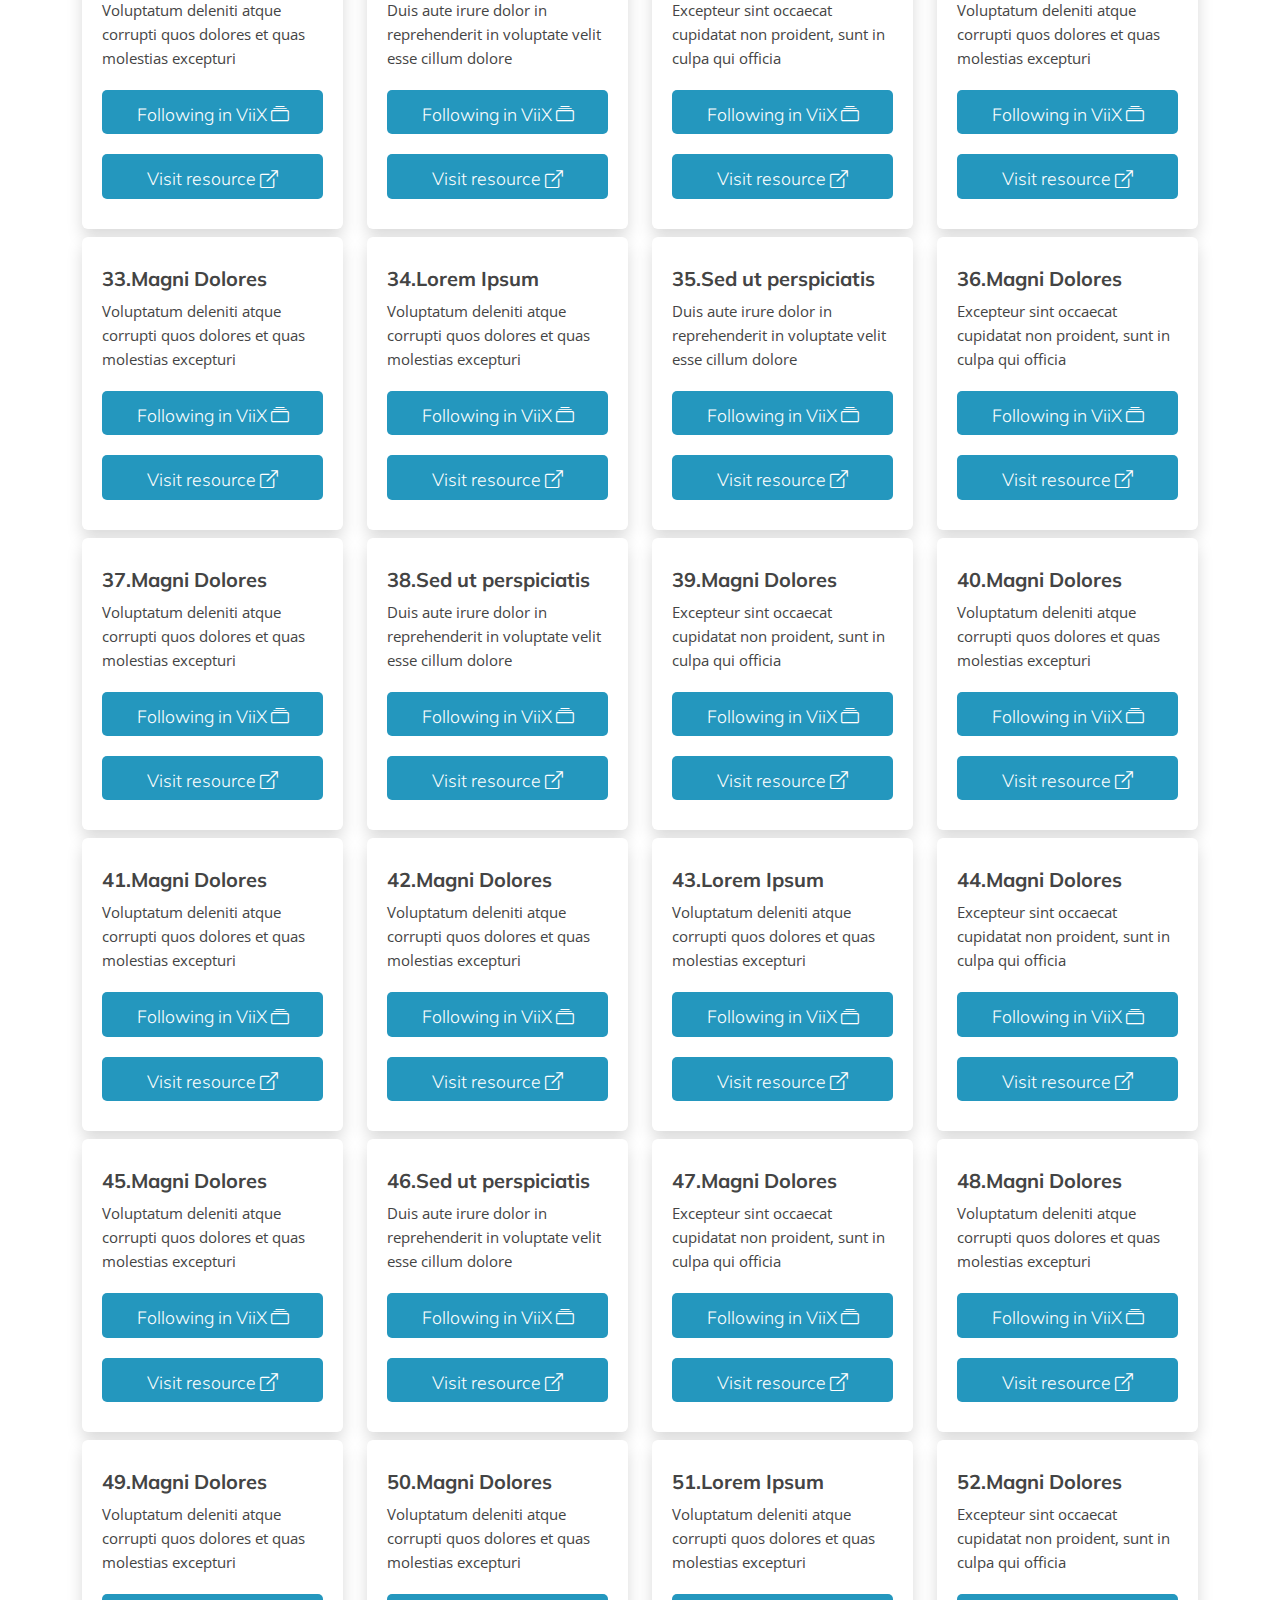
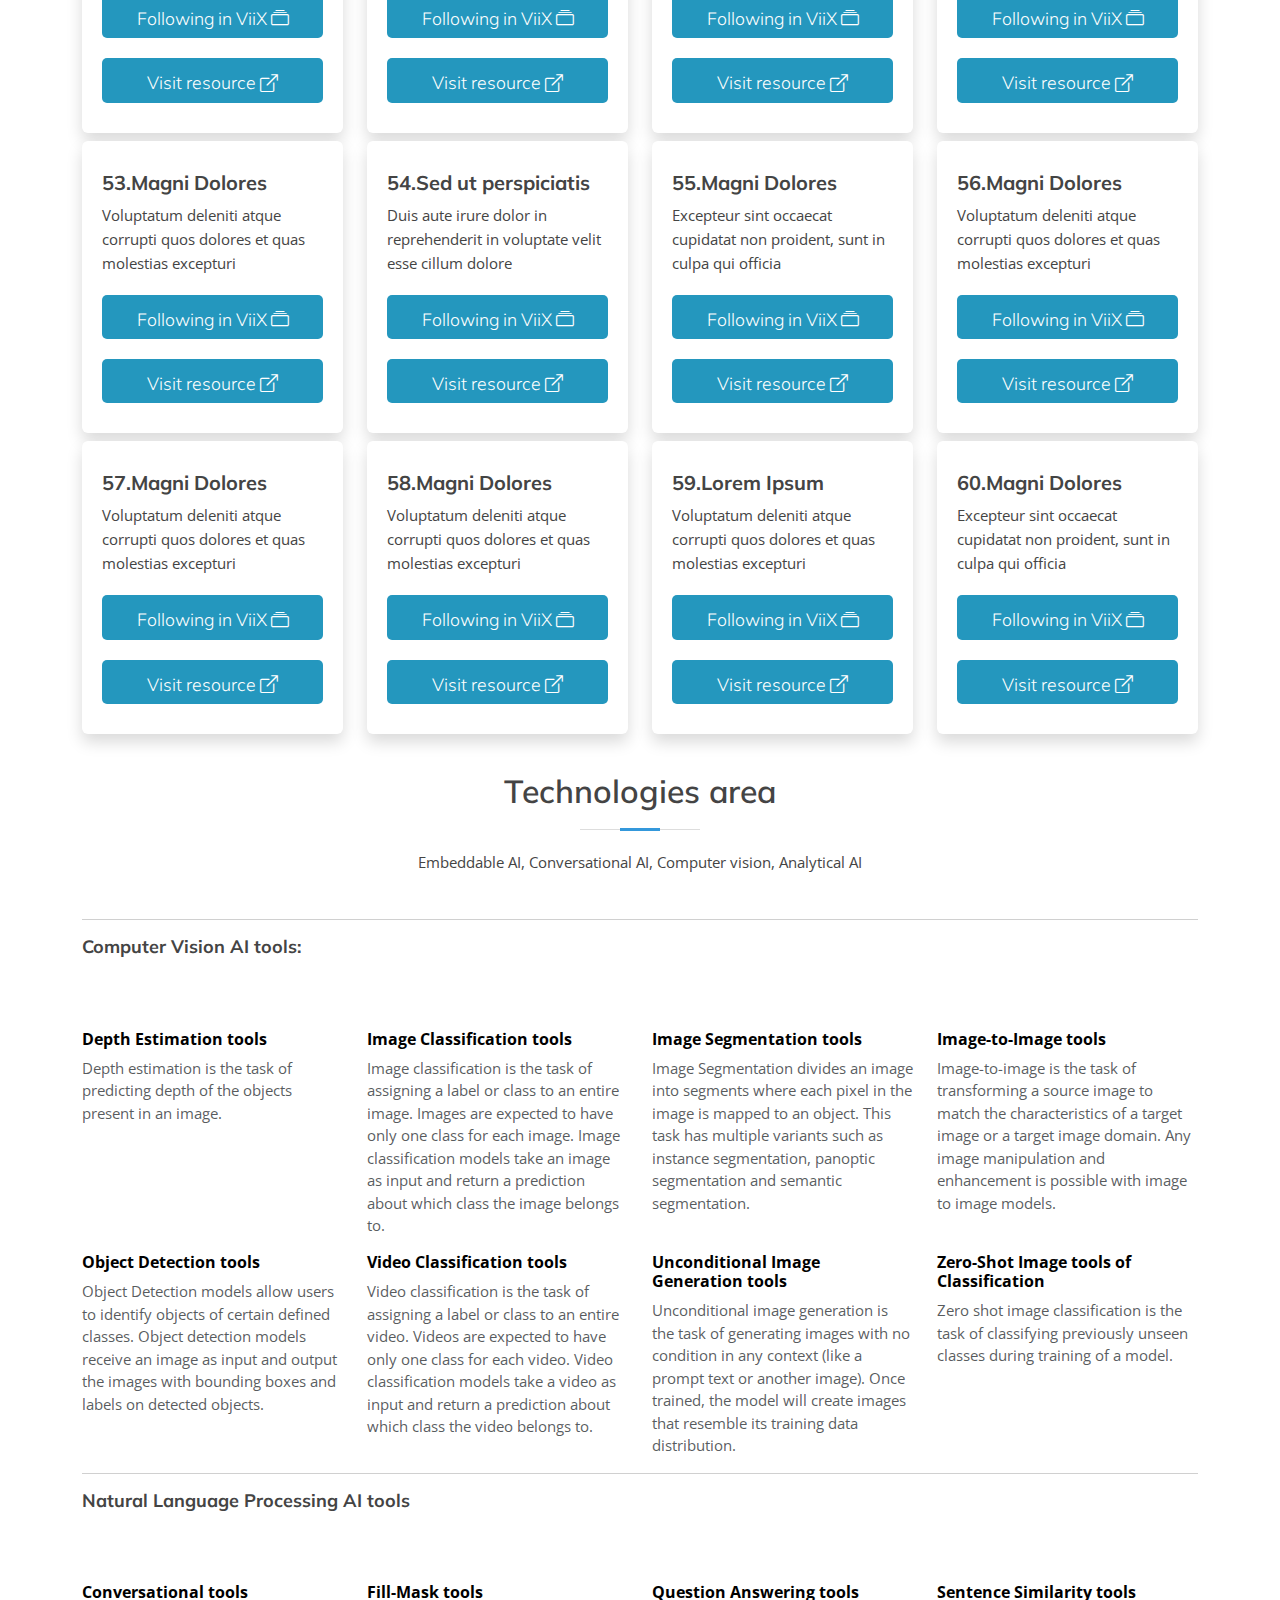
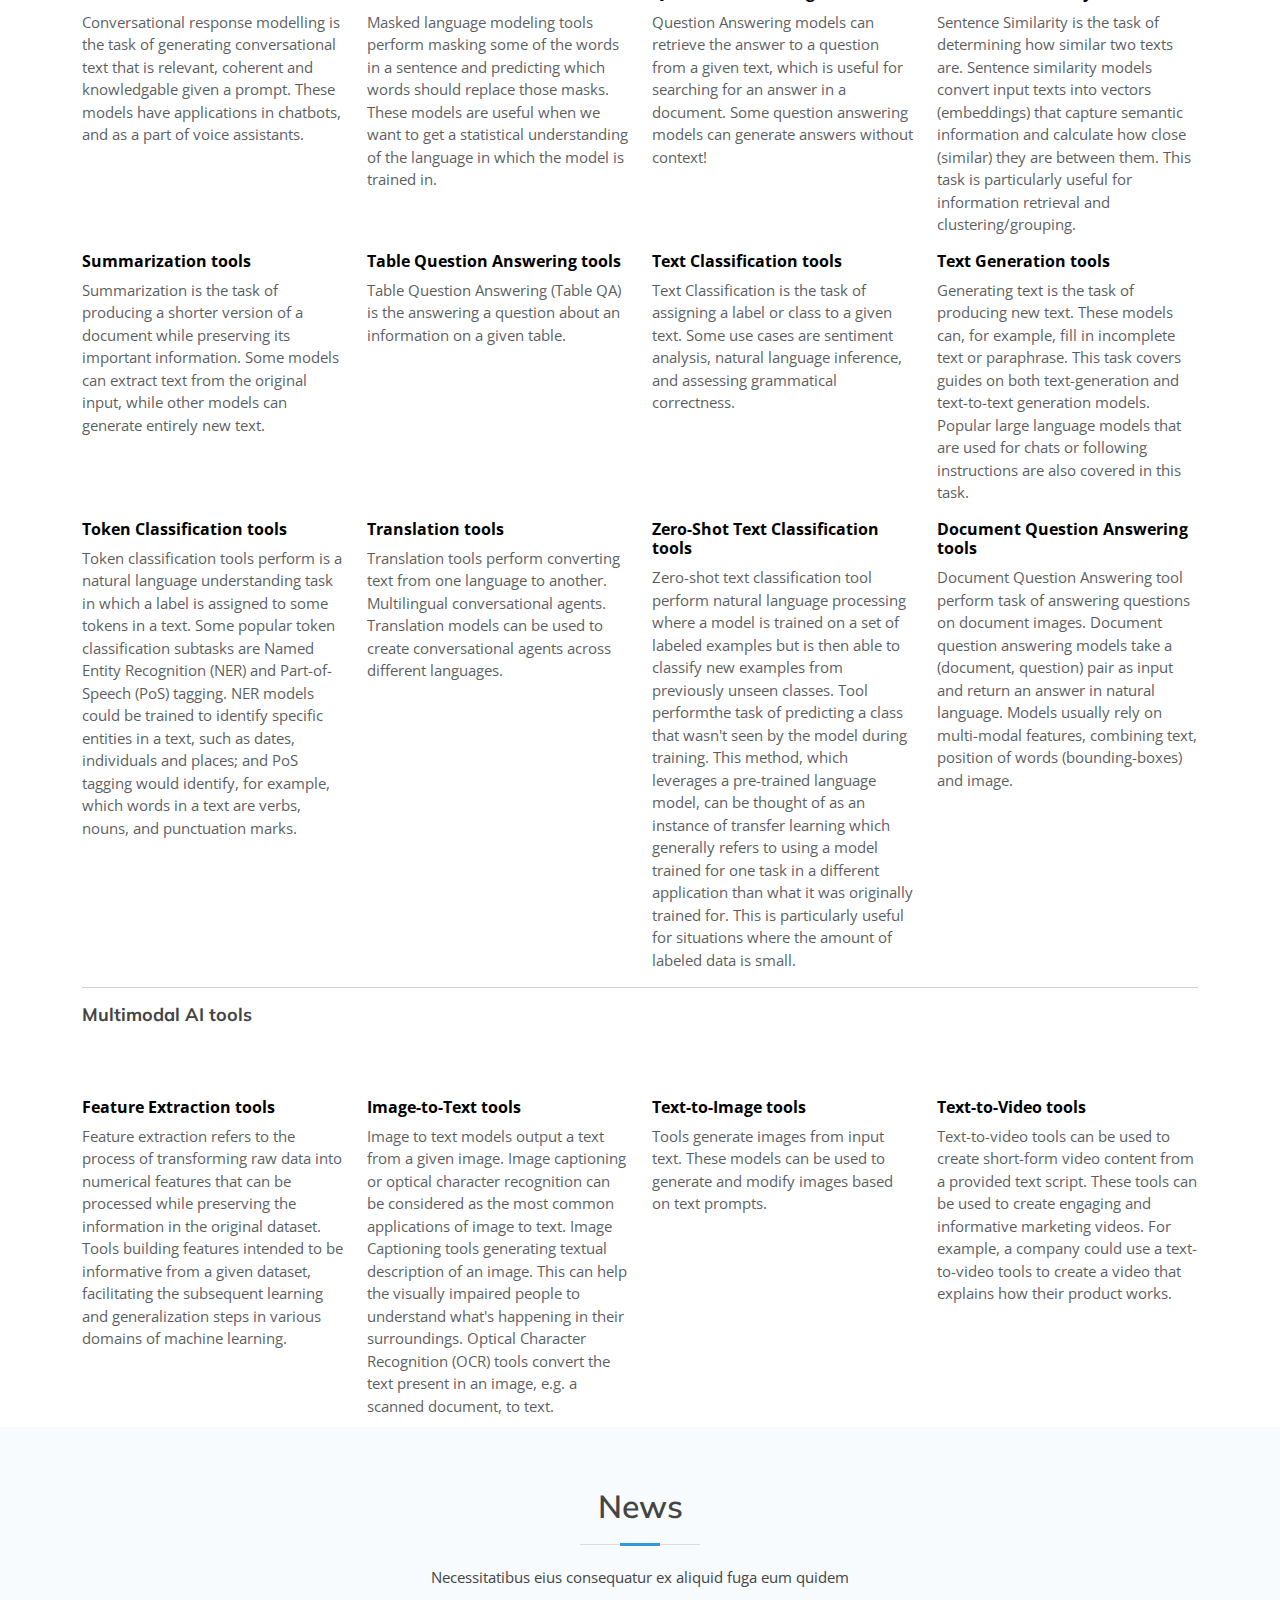
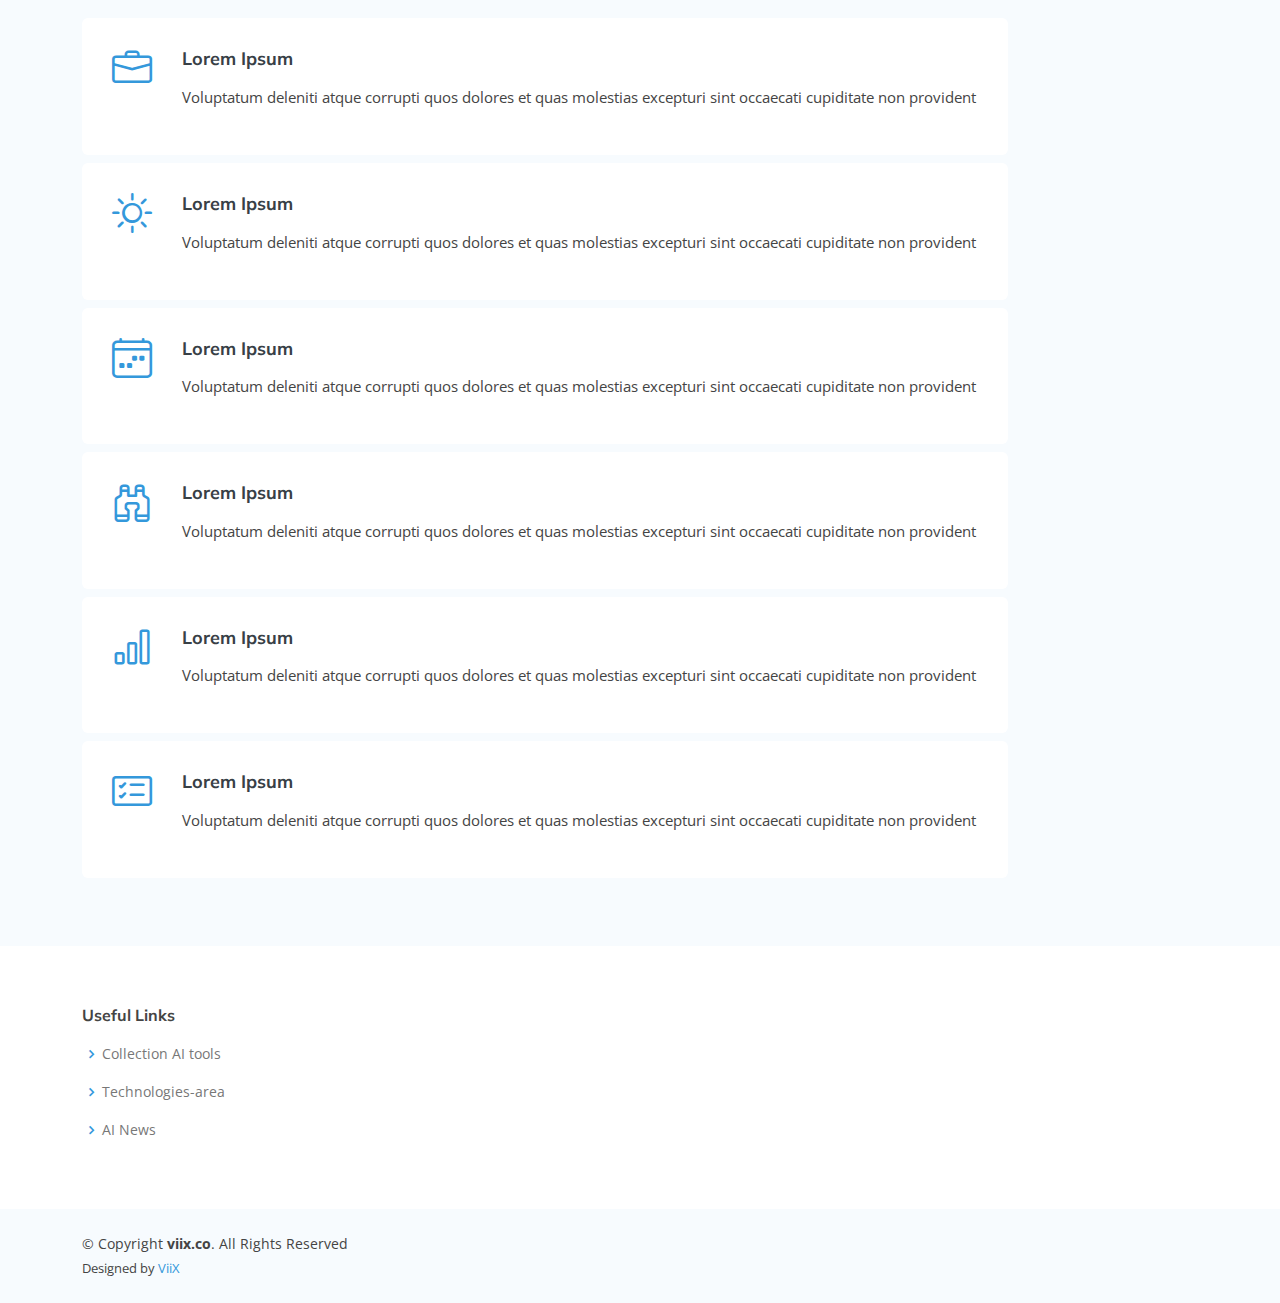
==== commit 39cda868: "replaced buttons" ====
--- a/main.html
+++ b/main.html
@@ -73,7 +73,7 @@
   <section id="hero" class="d-flex flex-column justify-content-center align-items-center">
     <div class="container text-center text-md-left" data-aos="fade-up">
       <h1>AI-Tools<span> .vision</span></h1>
-      <h2>AI-Tools - vision of Future</h2>
+      <h2>AI-Tools software vision of Future</h2>
       <a href="#about" class="btn-get-started scrollto">Get Started</a>
     </div>
   </section><!-- End Hero -->
@@ -174,8 +174,8 @@
               <h3 style="text-align: left; font-size: 20px">1. iGoo</h3>
               <p style="text-align: left; font-size: 15px">iGoo.li - url's shortener service with embedded scrapper, that uses advanced algorithms to extract data from entered url</p>
 
-				<button class="btn blue-button margin-top-20" href="#">Visit resource <i class="fas bi bi-box-arrow-up-right"></i></button>
-				<button class="btn blue-button margin-top-20" href="#">Following in ViiX <i class="fas bi bi-collection"></i></button>
+				<button class="btn blue-button margin-top-20" href="#">Following in ViiX <i class="fas bi bi-collection"></i></button>
+				<button class="btn blue-button margin-top-20" href="#">Visit resource <i class="fas bi bi-box-arrow-up-right"></i></button>
 
 				<!-- 
 				<a class="badge rounded-pill bg-info" href="/topic/aipromptprogramming/"><small>aipromptprogramming</small></a>
@@ -192,8 +192,8 @@
               <h3 style="text-align: left; font-size: 20px">2. WebscrapeAI</h3>
               <p style="text-align: left; font-size: 15px">Webscrape AI is the perfect tool for collecting data from the web without the hassle of manual scraping. No coding skills required.</p>
 			  
-				<button class="btn blue-button margin-top-20" href="#">Visit resource <i class="fas bi bi-box-arrow-up-right"></i></button>
-				<button class="btn blue-button margin-top-20" href="#">Following in ViiX <i class="fas bi bi-collection"></i></button>
+				<button class="btn blue-button margin-top-20" href="#">Following in ViiX <i class="fas bi bi-collection"></i></button>
+				<button class="btn blue-button margin-top-20" href="#">Visit resource <i class="fas bi bi-box-arrow-up-right"></i></button>
 
             </div>
           </div>
@@ -203,8 +203,8 @@
               <h3 style="text-align: left; font-size: 20px">3.Magni Dolores</h3>
               <p style="text-align: left; font-size: 15px">A Chrome extension for Google Meet to record, transcribe, and generate meeting notes.</p>
 			  
-				<button class="btn blue-button margin-top-20" href="#">Visit resource <i class="fas bi bi-box-arrow-up-right"></i></button>
-				<button class="btn blue-button margin-top-20" href="#">Following in ViiX <i class="fas bi bi-collection"></i></button>
+				<button class="btn blue-button margin-top-20" href="#">Following in ViiX <i class="fas bi bi-collection"></i></button>
+				<button class="btn blue-button margin-top-20" href="#">Visit resource <i class="fas bi bi-box-arrow-up-right"></i></button>
 
             </div>
           </div>
@@ -214,8 +214,8 @@
               <h3 style="text-align: left; font-size: 20px">4.Magni Dolores</h3>
               <p style="text-align: left; font-size: 15px">A tool to capture, analyze, and insights from meetings.</p>
 			  
-				<button class="btn blue-button margin-top-20" href="#">Visit resource <i class="fas bi bi-box-arrow-up-right"></i></button>
-				<button class="btn blue-button margin-top-20" href="#">Following in ViiX <i class="fas bi bi-collection"></i></button>
+				<button class="btn blue-button margin-top-20" href="#">Following in ViiX <i class="fas bi bi-collection"></i></button>
+				<button class="btn blue-button margin-top-20" href="#">Visit resource <i class="fas bi bi-box-arrow-up-right"></i></button>
 
             </div>
           </div>
@@ -226,8 +226,8 @@
               <h3 style="text-align: left; font-size: 20px">5.Lorem Ipsum</h3>
               <p style="text-align: left; font-size: 15px">A tool to capture, analyze, and insights from meetings.</p>
 
-				<button class="btn blue-button margin-top-20" href="#">Visit resource <i class="fas bi bi-box-arrow-up-right"></i></button>
-				<button class="btn blue-button margin-top-20" href="#">Following in ViiX <i class="fas bi bi-collection"></i></button>
+				<button class="btn blue-button margin-top-20" href="#">Following in ViiX <i class="fas bi bi-collection"></i></button>
+				<button class="btn blue-button margin-top-20" href="#">Visit resource <i class="fas bi bi-box-arrow-up-right"></i></button>
 
             </div>
           </div>
@@ -237,8 +237,8 @@
               <h3 style="text-align: left; font-size: 20px">6.Sed ut perspiciatis</h3>
               <p style="text-align: left; font-size: 15px">A tool to capture, analyze, and insights from meetings.</p>
 			  
-				<button class="btn blue-button margin-top-20" href="#">Visit resource <i class="fas bi bi-box-arrow-up-right"></i></button>
-				<button class="btn blue-button margin-top-20" href="#">Following in ViiX <i class="fas bi bi-collection"></i></button>
+				<button class="btn blue-button margin-top-20" href="#">Following in ViiX <i class="fas bi bi-collection"></i></button>
+				<button class="btn blue-button margin-top-20" href="#">Visit resource <i class="fas bi bi-box-arrow-up-right"></i></button>
 
             </div>
           </div>
@@ -248,8 +248,8 @@
               <h3 style="text-align: left; font-size: 20px">7.Magni Dolores</h3>
               <p style="text-align: left; font-size: 15px">A tool to capture, analyze, and insights from meetings.</p>
 			  
-				<button class="btn blue-button margin-top-20" href="#">Visit resource <i class="fas bi bi-box-arrow-up-right"></i></button>
-				<button class="btn blue-button margin-top-20" href="#">Following in ViiX <i class="fas bi bi-collection"></i></button>
+				<button class="btn blue-button margin-top-20" href="#">Following in ViiX <i class="fas bi bi-collection"></i></button>
+				<button class="btn blue-button margin-top-20" href="#">Visit resource <i class="fas bi bi-box-arrow-up-right"></i></button>
 
             </div>
           </div>
@@ -259,8 +259,8 @@
               <h3 style="text-align: left; font-size: 20px">8.Magni Dolores</h3>
               <p style="text-align: left; font-size: 15px">Voluptatum deleniti atque corrupti quos dolores et quas molestias excepturi</p>
 			  
-				<button class="btn blue-button margin-top-20" href="#">Visit resource <i class="fas bi bi-box-arrow-up-right"></i></button>
-				<button class="btn blue-button margin-top-20" href="#">Following in ViiX <i class="fas bi bi-collection"></i></button>
+				<button class="btn blue-button margin-top-20" href="#">Following in ViiX <i class="fas bi bi-collection"></i></button>
+				<button class="btn blue-button margin-top-20" href="#">Visit resource <i class="fas bi bi-box-arrow-up-right"></i></button>
 
             </div>
           </div>
@@ -270,8 +270,8 @@
               <h3 style="text-align: left; font-size: 20px">9.Lorem Ipsum</h3>
               <p style="text-align: left; font-size: 15px">Voluptatum deleniti atque corrupti quos dolores et quas molestias excepturi</p>
 			  
-				<button class="btn blue-button margin-top-20" href="#">Visit resource <i class="fas bi bi-box-arrow-up-right"></i></button>
-				<button class="btn blue-button margin-top-20" href="#">Following in ViiX <i class="fas bi bi-collection"></i></button>
+				<button class="btn blue-button margin-top-20" href="#">Following in ViiX <i class="fas bi bi-collection"></i></button>
+				<button class="btn blue-button margin-top-20" href="#">Visit resource <i class="fas bi bi-box-arrow-up-right"></i></button>
 
             </div>
           </div>
@@ -281,8 +281,8 @@
               <h3 style="text-align: left; font-size: 20px">10.Sed ut perspiciatis</h3>
               <p style="text-align: left; font-size: 15px">Duis aute irure dolor in reprehenderit in voluptate velit esse cillum dolore</p>
 			  
-				<button class="btn blue-button margin-top-20" href="#">Visit resource <i class="fas bi bi-box-arrow-up-right"></i></button>
-				<button class="btn blue-button margin-top-20" href="#">Following in ViiX <i class="fas bi bi-collection"></i></button>
+				<button class="btn blue-button margin-top-20" href="#">Following in ViiX <i class="fas bi bi-collection"></i></button>
+				<button class="btn blue-button margin-top-20" href="#">Visit resource <i class="fas bi bi-box-arrow-up-right"></i></button>
 
             </div>
           </div>
@@ -292,8 +292,8 @@
               <h3 style="text-align: left; font-size: 20px">11.Magni Dolores</h3>
               <p style="text-align: left; font-size: 15px">Excepteur sint occaecat cupidatat non proident, sunt in culpa qui officia</p>
 			  
-				<button class="btn blue-button margin-top-20" href="#">Visit resource <i class="fas bi bi-box-arrow-up-right"></i></button>
-				<button class="btn blue-button margin-top-20" href="#">Following in ViiX <i class="fas bi bi-collection"></i></button>
+				<button class="btn blue-button margin-top-20" href="#">Following in ViiX <i class="fas bi bi-collection"></i></button>
+				<button class="btn blue-button margin-top-20" href="#">Visit resource <i class="fas bi bi-box-arrow-up-right"></i></button>
 
             </div>
           </div>
@@ -303,8 +303,8 @@
               <h3 style="text-align: left; font-size: 20px">12.Magni Dolores</h3>
               <p style="text-align: left; font-size: 15px">Voluptatum deleniti atque corrupti quos dolores et quas molestias excepturi</p>
 			  
-				<button class="btn blue-button margin-top-20" href="#">Visit resource <i class="fas bi bi-box-arrow-up-right"></i></button>
-				<button class="btn blue-button margin-top-20" href="#">Following in ViiX <i class="fas bi bi-collection"></i></button>
+				<button class="btn blue-button margin-top-20" href="#">Following in ViiX <i class="fas bi bi-collection"></i></button>
+				<button class="btn blue-button margin-top-20" href="#">Visit resource <i class="fas bi bi-box-arrow-up-right"></i></button>
 
             </div>
           </div>
@@ -314,8 +314,8 @@
               <h3 style="text-align: left; font-size: 20px">13.Lorem Ipsum</h3>
               <p style="text-align: left; font-size: 15px">Voluptatum deleniti atque corrupti quos dolores et quas molestias excepturi</p>
 			  
-				<button class="btn blue-button margin-top-20" href="#">Visit resource <i class="fas bi bi-box-arrow-up-right"></i></button>
-				<button class="btn blue-button margin-top-20" href="#">Following in ViiX <i class="fas bi bi-collection"></i></button>
+				<button class="btn blue-button margin-top-20" href="#">Following in ViiX <i class="fas bi bi-collection"></i></button>
+				<button class="btn blue-button margin-top-20" href="#">Visit resource <i class="fas bi bi-box-arrow-up-right"></i></button>
 
             </div>
           </div>
@@ -325,8 +325,8 @@
               <h3 style="text-align: left; font-size: 20px">14.Sed ut perspiciatis</h3>
               <p style="text-align: left; font-size: 15px">Duis aute irure dolor in reprehenderit in voluptate velit esse cillum dolore</p>
 			  
-				<button class="btn blue-button margin-top-20" href="#">Visit resource <i class="fas bi bi-box-arrow-up-right"></i></button>
-				<button class="btn blue-button margin-top-20" href="#">Following in ViiX <i class="fas bi bi-collection"></i></button>
+				<button class="btn blue-button margin-top-20" href="#">Following in ViiX <i class="fas bi bi-collection"></i></button>
+				<button class="btn blue-button margin-top-20" href="#">Visit resource <i class="fas bi bi-box-arrow-up-right"></i></button>
 
             </div>
           </div>
@@ -336,8 +336,8 @@
               <h3 style="text-align: left; font-size: 20px">15.Magni Dolores</h3>
               <p style="text-align: left; font-size: 15px">Excepteur sint occaecat cupidatat non proident, sunt in culpa qui officia</p>
 		
-				<button class="btn blue-button margin-top-20" href="#">Visit resource <i class="fas bi bi-box-arrow-up-right"></i></button>
-				<button class="btn blue-button margin-top-20" href="#">Following in ViiX <i class="fas bi bi-collection"></i></button>
+				<button class="btn blue-button margin-top-20" href="#">Following in ViiX <i class="fas bi bi-collection"></i></button>
+				<button class="btn blue-button margin-top-20" href="#">Visit resource <i class="fas bi bi-box-arrow-up-right"></i></button>
 
             </div>
           </div>
@@ -347,8 +347,8 @@
               <h3 style="text-align: left; font-size: 20px">16.Magni Dolores</h3>
               <p style="text-align: left; font-size: 15px">Voluptatum deleniti atque corrupti quos dolores et quas molestias excepturi</p>
 			  
-				<button class="btn blue-button margin-top-20" href="#">Visit resource <i class="fas bi bi-box-arrow-up-right"></i></button>
-				<button class="btn blue-button margin-top-20" href="#">Following in ViiX <i class="fas bi bi-collection"></i></button>
+				<button class="btn blue-button margin-top-20" href="#">Following in ViiX <i class="fas bi bi-collection"></i></button>
+				<button class="btn blue-button margin-top-20" href="#">Visit resource <i class="fas bi bi-box-arrow-up-right"></i></button>
 
             </div>
           </div>
@@ -358,8 +358,8 @@
               <h3 style="text-align: left; font-size: 20px">17.Lorem Ipsum</h3>
               <p style="text-align: left; font-size: 15px">Voluptatum deleniti atque corrupti quos dolores et quas molestias excepturi</p>
 			  
-				<button class="btn blue-button margin-top-20" href="#">Visit resource <i class="fas bi bi-box-arrow-up-right"></i></button>
-				<button class="btn blue-button margin-top-20" href="#">Following in ViiX <i class="fas bi bi-collection"></i></button>
+				<button class="btn blue-button margin-top-20" href="#">Following in ViiX <i class="fas bi bi-collection"></i></button>
+				<button class="btn blue-button margin-top-20" href="#">Visit resource <i class="fas bi bi-box-arrow-up-right"></i></button>
 
             </div>
           </div>
@@ -369,8 +369,8 @@
               <h3 style="text-align: left; font-size: 20px">18.Sed ut perspiciatis</h3>
               <p style="text-align: left; font-size: 15px">Duis aute irure dolor in reprehenderit in voluptate velit esse cillum dolore</p>
 			  
-				<button class="btn blue-button margin-top-20" href="#">Visit resource <i class="fas bi bi-box-arrow-up-right"></i></button>
-				<button class="btn blue-button margin-top-20" href="#">Following in ViiX <i class="fas bi bi-collection"></i></button>
+				<button class="btn blue-button margin-top-20" href="#">Following in ViiX <i class="fas bi bi-collection"></i></button>
+				<button class="btn blue-button margin-top-20" href="#">Visit resource <i class="fas bi bi-box-arrow-up-right"></i></button>
 
             </div>
           </div>
@@ -380,8 +380,8 @@
               <h3 style="text-align: left; font-size: 20px">19.Magni Dolores</h3>
               <p style="text-align: left; font-size: 15px">Excepteur sint occaecat cupidatat non proident, sunt in culpa qui officia</p>
 			  
-				<button class="btn blue-button margin-top-20" href="#">Visit resource <i class="fas bi bi-box-arrow-up-right"></i></button>
-				<button class="btn blue-button margin-top-20" href="#">Following in ViiX <i class="fas bi bi-collection"></i></button>
+				<button class="btn blue-button margin-top-20" href="#">Following in ViiX <i class="fas bi bi-collection"></i></button>
+				<button class="btn blue-button margin-top-20" href="#">Visit resource <i class="fas bi bi-box-arrow-up-right"></i></button>
 
             </div>
           </div>
@@ -391,8 +391,8 @@
               <h3 style="text-align: left; font-size: 20px">20.Magni Dolores</h3>
               <p style="text-align: left; font-size: 15px">Voluptatum deleniti atque corrupti quos dolores et quas molestias excepturi</p>
 			  
-				<button class="btn blue-button margin-top-20" href="#">Visit resource <i class="fas bi bi-box-arrow-up-right"></i></button>
-				<button class="btn blue-button margin-top-20" href="#">Following in ViiX <i class="fas bi bi-collection"></i></button>
+				<button class="btn blue-button margin-top-20" href="#">Following in ViiX <i class="fas bi bi-collection"></i></button>
+				<button class="btn blue-button margin-top-20" href="#">Visit resource <i class="fas bi bi-box-arrow-up-right"></i></button>
 
             </div>
           </div>
@@ -402,8 +402,8 @@
               <h3 style="text-align: left; font-size: 20px">21.Magni Dolores</h3>
               <p style="text-align: left; font-size: 15px">Voluptatum deleniti atque corrupti quos dolores et quas molestias excepturi</p>
 			  
-				<button class="btn blue-button margin-top-20" href="#">Visit resource <i class="fas bi bi-box-arrow-up-right"></i></button>
-				<button class="btn blue-button margin-top-20" href="#">Following in ViiX <i class="fas bi bi-collection"></i></button>
+				<button class="btn blue-button margin-top-20" href="#">Following in ViiX <i class="fas bi bi-collection"></i></button>
+				<button class="btn blue-button margin-top-20" href="#">Visit resource <i class="fas bi bi-box-arrow-up-right"></i></button>
 
             </div>
           </div>
@@ -413,8 +413,8 @@
               <h3 style="text-align: left; font-size: 20px">22.Lorem Ipsum</h3>
               <p style="text-align: left; font-size: 15px">Voluptatum deleniti atque corrupti quos dolores et quas molestias excepturi</p>
 			  
-				<button class="btn blue-button margin-top-20" href="#">Visit resource <i class="fas bi bi-box-arrow-up-right"></i></button>
-				<button class="btn blue-button margin-top-20" href="#">Following in ViiX <i class="fas bi bi-collection"></i></button>
+				<button class="btn blue-button margin-top-20" href="#">Following in ViiX <i class="fas bi bi-collection"></i></button>
+				<button class="btn blue-button margin-top-20" href="#">Visit resource <i class="fas bi bi-box-arrow-up-right"></i></button>
 
             </div>
           </div>
@@ -424,8 +424,8 @@
               <h3 style="text-align: left; font-size: 20px">23.Sed ut perspiciatis</h3>
               <p style="text-align: left; font-size: 15px">Duis aute irure dolor in reprehenderit in voluptate velit esse cillum dolore</p>
 			  
-				<button class="btn blue-button margin-top-20" href="#">Visit resource <i class="fas bi bi-box-arrow-up-right"></i></button>
-				<button class="btn blue-button margin-top-20" href="#">Following in ViiX <i class="fas bi bi-collection"></i></button>
+				<button class="btn blue-button margin-top-20" href="#">Following in ViiX <i class="fas bi bi-collection"></i></button>
+				<button class="btn blue-button margin-top-20" href="#">Visit resource <i class="fas bi bi-box-arrow-up-right"></i></button>
 
             </div>
           </div>
@@ -435,8 +435,8 @@
               <h3 style="text-align: left; font-size: 20px">24.Magni Dolores</h3>
               <p style="text-align: left; font-size: 15px">Excepteur sint occaecat cupidatat non proident, sunt in culpa qui officia</p>
 			  
-				<button class="btn blue-button margin-top-20" href="#">Visit resource <i class="fas bi bi-box-arrow-up-right"></i></button>
-				<button class="btn blue-button margin-top-20" href="#">Following in ViiX <i class="fas bi bi-collection"></i></button>
+				<button class="btn blue-button margin-top-20" href="#">Following in ViiX <i class="fas bi bi-collection"></i></button>
+				<button class="btn blue-button margin-top-20" href="#">Visit resource <i class="fas bi bi-box-arrow-up-right"></i></button>
 
             </div>
           </div>
@@ -446,8 +446,9 @@
               <h3 style="text-align: left; font-size: 20px">25.Magni Dolores</h3>
               <p style="text-align: left; font-size: 15px">Voluptatum deleniti atque corrupti quos dolores et quas molestias excepturi</p>
 			  
-				<button class="btn blue-button margin-top-20" href="#">Visit resource <i class="fas bi bi-box-arrow-up-right"></i></button>
-				<button class="btn blue-button margin-top-20" href="#">Following in ViiX <i class="fas bi bi-collection"></i></button>
+				<button class="btn blue-button margin-top-20" href="#">Following in ViiX <i class="fas bi bi-collection"></i></button>
+				<button class="btn blue-button margin-top-20" href="#">Visit resource <i class="fas bi bi-box-arrow-up-right"></i></button>
+
             </div>
           </div>
 
@@ -456,8 +457,9 @@
               <h3 style="text-align: left; font-size: 20px">26.Sed ut perspiciatis</h3>
               <p style="text-align: left; font-size: 15px">Duis aute irure dolor in reprehenderit in voluptate velit esse cillum dolore</p>
 			  
-				<button class="btn blue-button margin-top-20" href="#">Visit resource <i class="fas bi bi-box-arrow-up-right"></i></button>
-				<button class="btn blue-button margin-top-20" href="#">Following in ViiX <i class="fas bi bi-collection"></i></button>
+				<button class="btn blue-button margin-top-20" href="#">Following in ViiX <i class="fas bi bi-collection"></i></button>
+				<button class="btn blue-button margin-top-20" href="#">Visit resource <i class="fas bi bi-box-arrow-up-right"></i></button>
+
             </div>
           </div>
 
@@ -466,8 +468,9 @@
               <h3 style="text-align: left; font-size: 20px">27.Magni Dolores</h3>
               <p style="text-align: left; font-size: 15px">Excepteur sint occaecat cupidatat non proident, sunt in culpa qui officia</p>
 			  
-				<button class="btn blue-button margin-top-20" href="#">Visit resource <i class="fas bi bi-box-arrow-up-right"></i></button>
-				<button class="btn blue-button margin-top-20" href="#">Following in ViiX <i class="fas bi bi-collection"></i></button>
+				<button class="btn blue-button margin-top-20" href="#">Following in ViiX <i class="fas bi bi-collection"></i></button>
+				<button class="btn blue-button margin-top-20" href="#">Visit resource <i class="fas bi bi-box-arrow-up-right"></i></button>
+
             </div>
           </div>
 		  
@@ -476,8 +479,9 @@
               <h3 style="text-align: left; font-size: 20px">28.Magni Dolores</h3>
               <p style="text-align: left; font-size: 15px">Voluptatum deleniti atque corrupti quos dolores et quas molestias excepturi</p>
 			  
-				<button class="btn blue-button margin-top-20" href="#">Visit resource <i class="fas bi bi-box-arrow-up-right"></i></button>
-				<button class="btn blue-button margin-top-20" href="#">Following in ViiX <i class="fas bi bi-collection"></i></button>
+				<button class="btn blue-button margin-top-20" href="#">Following in ViiX <i class="fas bi bi-collection"></i></button>
+				<button class="btn blue-button margin-top-20" href="#">Visit resource <i class="fas bi bi-box-arrow-up-right"></i></button>
+
             </div>
           </div>
 
@@ -486,8 +490,9 @@
               <h3 style="text-align: left; font-size: 20px">29.Lorem Ipsum</h3>
               <p style="text-align: left; font-size: 15px">Voluptatum deleniti atque corrupti quos dolores et quas molestias excepturi</p>
 			  
-				<button class="btn blue-button margin-top-20" href="#">Visit resource <i class="fas bi bi-box-arrow-up-right"></i></button>
-				<button class="btn blue-button margin-top-20" href="#">Following in ViiX <i class="fas bi bi-collection"></i></button>
+				<button class="btn blue-button margin-top-20" href="#">Following in ViiX <i class="fas bi bi-collection"></i></button>
+				<button class="btn blue-button margin-top-20" href="#">Visit resource <i class="fas bi bi-box-arrow-up-right"></i></button>
+
             </div>
           </div>
 
@@ -496,8 +501,9 @@
               <h3 style="text-align: left; font-size: 20px">30.Sed ut perspiciatis</h3>
               <p style="text-align: left; font-size: 15px">Duis aute irure dolor in reprehenderit in voluptate velit esse cillum dolore</p>
 			  
-				<button class="btn blue-button margin-top-20" href="#">Visit resource <i class="fas bi bi-box-arrow-up-right"></i></button>
-				<button class="btn blue-button margin-top-20" href="#">Following in ViiX <i class="fas bi bi-collection"></i></button>
+				<button class="btn blue-button margin-top-20" href="#">Following in ViiX <i class="fas bi bi-collection"></i></button>
+				<button class="btn blue-button margin-top-20" href="#">Visit resource <i class="fas bi bi-box-arrow-up-right"></i></button>
+
             </div>
           </div>
 
@@ -506,8 +512,9 @@
               <h3 style="text-align: left; font-size: 20px">31.Magni Dolores</h3>
               <p style="text-align: left; font-size: 15px">Excepteur sint occaecat cupidatat non proident, sunt in culpa qui officia</p>
 			  
-				<button class="btn blue-button margin-top-20" href="#">Visit resource <i class="fas bi bi-box-arrow-up-right"></i></button>
-				<button class="btn blue-button margin-top-20" href="#">Following in ViiX <i class="fas bi bi-collection"></i></button>
+				<button class="btn blue-button margin-top-20" href="#">Following in ViiX <i class="fas bi bi-collection"></i></button>
+				<button class="btn blue-button margin-top-20" href="#">Visit resource <i class="fas bi bi-box-arrow-up-right"></i></button>
+
             </div>
           </div>
 		  
@@ -516,8 +523,9 @@
               <h3 style="text-align: left; font-size: 20px">32.Magni Dolores</h3>
               <p style="text-align: left; font-size: 15px">Voluptatum deleniti atque corrupti quos dolores et quas molestias excepturi</p>
 			  
-				<button class="btn blue-button margin-top-20" href="#">Visit resource <i class="fas bi bi-box-arrow-up-right"></i></button>
-				<button class="btn blue-button margin-top-20" href="#">Following in ViiX <i class="fas bi bi-collection"></i></button>
+				<button class="btn blue-button margin-top-20" href="#">Following in ViiX <i class="fas bi bi-collection"></i></button>
+				<button class="btn blue-button margin-top-20" href="#">Visit resource <i class="fas bi bi-box-arrow-up-right"></i></button>
+
             </div>
           </div>
 
@@ -526,8 +534,9 @@
               <h3 style="text-align: left; font-size: 20px">33.Magni Dolores</h3>
               <p style="text-align: left; font-size: 15px">Voluptatum deleniti atque corrupti quos dolores et quas molestias excepturi</p>
 			  
-				<button class="btn blue-button margin-top-20" href="#">Visit resource <i class="fas bi bi-box-arrow-up-right"></i></button>
-				<button class="btn blue-button margin-top-20" href="#">Following in ViiX <i class="fas bi bi-collection"></i></button>
+				<button class="btn blue-button margin-top-20" href="#">Following in ViiX <i class="fas bi bi-collection"></i></button>
+				<button class="btn blue-button margin-top-20" href="#">Visit resource <i class="fas bi bi-box-arrow-up-right"></i></button>
+
             </div>
           </div>
 		  
@@ -536,8 +545,9 @@
               <h3 style="text-align: left; font-size: 20px">34.Lorem Ipsum</h3>
               <p style="text-align: left; font-size: 15px">Voluptatum deleniti atque corrupti quos dolores et quas molestias excepturi</p>
 			  
-				<button class="btn blue-button margin-top-20" href="#">Visit resource <i class="fas bi bi-box-arrow-up-right"></i></button>
-				<button class="btn blue-button margin-top-20" href="#">Following in ViiX <i class="fas bi bi-collection"></i></button>
+				<button class="btn blue-button margin-top-20" href="#">Following in ViiX <i class="fas bi bi-collection"></i></button>
+				<button class="btn blue-button margin-top-20" href="#">Visit resource <i class="fas bi bi-box-arrow-up-right"></i></button>
+
             </div>
           </div>
 
@@ -546,8 +556,9 @@
               <h3 style="text-align: left; font-size: 20px">35.Sed ut perspiciatis</h3>
               <p style="text-align: left; font-size: 15px">Duis aute irure dolor in reprehenderit in voluptate velit esse cillum dolore</p>
 			  
-				<button class="btn blue-button margin-top-20" href="#">Visit resource <i class="fas bi bi-box-arrow-up-right"></i></button>
-				<button class="btn blue-button margin-top-20" href="#">Following in ViiX <i class="fas bi bi-collection"></i></button>
+				<button class="btn blue-button margin-top-20" href="#">Following in ViiX <i class="fas bi bi-collection"></i></button>
+				<button class="btn blue-button margin-top-20" href="#">Visit resource <i class="fas bi bi-box-arrow-up-right"></i></button>
+
             </div>
           </div>
 
@@ -556,8 +567,9 @@
               <h3 style="text-align: left; font-size: 20px">36.Magni Dolores</h3>
               <p style="text-align: left; font-size: 15px">Excepteur sint occaecat cupidatat non proident, sunt in culpa qui officia</p>
 			  
-				<button class="btn blue-button margin-top-20" href="#">Visit resource <i class="fas bi bi-box-arrow-up-right"></i></button>
-				<button class="btn blue-button margin-top-20" href="#">Following in ViiX <i class="fas bi bi-collection"></i></button>
+				<button class="btn blue-button margin-top-20" href="#">Following in ViiX <i class="fas bi bi-collection"></i></button>
+				<button class="btn blue-button margin-top-20" href="#">Visit resource <i class="fas bi bi-box-arrow-up-right"></i></button>
+
             </div>
           </div>
 		  
@@ -566,8 +578,9 @@
               <h3 style="text-align: left; font-size: 20px">37.Magni Dolores</h3>
               <p style="text-align: left; font-size: 15px">Voluptatum deleniti atque corrupti quos dolores et quas molestias excepturi</p>
 			  
-				<button class="btn blue-button margin-top-20" href="#">Visit resource <i class="fas bi bi-box-arrow-up-right"></i></button>
-				<button class="btn blue-button margin-top-20" href="#">Following in ViiX <i class="fas bi bi-collection"></i></button>
+				<button class="btn blue-button margin-top-20" href="#">Following in ViiX <i class="fas bi bi-collection"></i></button>
+				<button class="btn blue-button margin-top-20" href="#">Visit resource <i class="fas bi bi-box-arrow-up-right"></i></button>
+
             </div>
           </div>
 
@@ -576,8 +589,9 @@
               <h3 style="text-align: left; font-size: 20px">38.Sed ut perspiciatis</h3>
               <p style="text-align: left; font-size: 15px">Duis aute irure dolor in reprehenderit in voluptate velit esse cillum dolore</p>
 			  
-				<button class="btn blue-button margin-top-20" href="#">Visit resource <i class="fas bi bi-box-arrow-up-right"></i></button>
-				<button class="btn blue-button margin-top-20" href="#">Following in ViiX <i class="fas bi bi-collection"></i></button>
+				<button class="btn blue-button margin-top-20" href="#">Following in ViiX <i class="fas bi bi-collection"></i></button>
+				<button class="btn blue-button margin-top-20" href="#">Visit resource <i class="fas bi bi-box-arrow-up-right"></i></button>
+
             </div>
           </div>
 
@@ -586,8 +600,9 @@
               <h3 style="text-align: left; font-size: 20px">39.Magni Dolores</h3>
               <p style="text-align: left; font-size: 15px">Excepteur sint occaecat cupidatat non proident, sunt in culpa qui officia</p>
 			  
-				<button class="btn blue-button margin-top-20" href="#">Visit resource <i class="fas bi bi-box-arrow-up-right"></i></button>
-				<button class="btn blue-button margin-top-20" href="#">Following in ViiX <i class="fas bi bi-collection"></i></button>
+				<button class="btn blue-button margin-top-20" href="#">Following in ViiX <i class="fas bi bi-collection"></i></button>
+				<button class="btn blue-button margin-top-20" href="#">Visit resource <i class="fas bi bi-box-arrow-up-right"></i></button>
+
             </div>
           </div>
 		  
@@ -596,8 +611,9 @@
               <h3 style="text-align: left; font-size: 20px">40.Magni Dolores</h3>
               <p style="text-align: left; font-size: 15px">Voluptatum deleniti atque corrupti quos dolores et quas molestias excepturi</p>
 			  
-				<button class="btn blue-button margin-top-20" href="#">Visit resource <i class="fas bi bi-box-arrow-up-right"></i></button>
-				<button class="btn blue-button margin-top-20" href="#">Following in ViiX <i class="fas bi bi-collection"></i></button>
+				<button class="btn blue-button margin-top-20" href="#">Following in ViiX <i class="fas bi bi-collection"></i></button>
+				<button class="btn blue-button margin-top-20" href="#">Visit resource <i class="fas bi bi-box-arrow-up-right"></i></button>
+
             </div>
           </div>
 
@@ -606,8 +622,9 @@
               <h3 style="text-align: left; font-size: 20px">41.Magni Dolores</h3>
               <p style="text-align: left; font-size: 15px">Voluptatum deleniti atque corrupti quos dolores et quas molestias excepturi</p>
 			  
-				<button class="btn blue-button margin-top-20" href="#">Visit resource <i class="fas bi bi-box-arrow-up-right"></i></button>
-				<button class="btn blue-button margin-top-20" href="#">Following in ViiX <i class="fas bi bi-collection"></i></button>
+				<button class="btn blue-button margin-top-20" href="#">Following in ViiX <i class="fas bi bi-collection"></i></button>
+				<button class="btn blue-button margin-top-20" href="#">Visit resource <i class="fas bi bi-box-arrow-up-right"></i></button>
+
             </div>
           </div>
 
@@ -616,8 +633,9 @@
               <h3 style="text-align: left; font-size: 20px">42.Magni Dolores</h3>
               <p style="text-align: left; font-size: 15px">Voluptatum deleniti atque corrupti quos dolores et quas molestias excepturi</p>
 			  
-				<button class="btn blue-button margin-top-20" href="#">Visit resource <i class="fas bi bi-box-arrow-up-right"></i></button>
-				<button class="btn blue-button margin-top-20" href="#">Following in ViiX <i class="fas bi bi-collection"></i></button>
+				<button class="btn blue-button margin-top-20" href="#">Following in ViiX <i class="fas bi bi-collection"></i></button>
+				<button class="btn blue-button margin-top-20" href="#">Visit resource <i class="fas bi bi-box-arrow-up-right"></i></button>
+
             </div>
           </div>
 		  
@@ -626,8 +644,9 @@
               <h3 style="text-align: left; font-size: 20px">43.Lorem Ipsum</h3>
               <p style="text-align: left; font-size: 15px">Voluptatum deleniti atque corrupti quos dolores et quas molestias excepturi</p>
 			  
-				<button class="btn blue-button margin-top-20" href="#">Visit resource <i class="fas bi bi-box-arrow-up-right"></i></button>
-				<button class="btn blue-button margin-top-20" href="#">Following in ViiX <i class="fas bi bi-collection"></i></button>
+				<button class="btn blue-button margin-top-20" href="#">Following in ViiX <i class="fas bi bi-collection"></i></button>
+				<button class="btn blue-button margin-top-20" href="#">Visit resource <i class="fas bi bi-box-arrow-up-right"></i></button>
+
             </div>
           </div>
 
@@ -636,8 +655,9 @@
               <h3 style="text-align: left; font-size: 20px">44.Magni Dolores</h3>
               <p style="text-align: left; font-size: 15px">Excepteur sint occaecat cupidatat non proident, sunt in culpa qui officia</p>
 			  
-				<button class="btn blue-button margin-top-20" href="#">Visit resource <i class="fas bi bi-box-arrow-up-right"></i></button>
-				<button class="btn blue-button margin-top-20" href="#">Following in ViiX <i class="fas bi bi-collection"></i></button>
+				<button class="btn blue-button margin-top-20" href="#">Following in ViiX <i class="fas bi bi-collection"></i></button>
+				<button class="btn blue-button margin-top-20" href="#">Visit resource <i class="fas bi bi-box-arrow-up-right"></i></button>
+
             </div>
           </div>
 		  
@@ -646,8 +666,9 @@
               <h3 style="text-align: left; font-size: 20px">45.Magni Dolores</h3>
               <p style="text-align: left; font-size: 15px">Voluptatum deleniti atque corrupti quos dolores et quas molestias excepturi</p>
 			  
-				<button class="btn blue-button margin-top-20" href="#">Visit resource <i class="fas bi bi-box-arrow-up-right"></i></button>
-				<button class="btn blue-button margin-top-20" href="#">Following in ViiX <i class="fas bi bi-collection"></i></button>
+				<button class="btn blue-button margin-top-20" href="#">Following in ViiX <i class="fas bi bi-collection"></i></button>
+				<button class="btn blue-button margin-top-20" href="#">Visit resource <i class="fas bi bi-box-arrow-up-right"></i></button>
+
             </div>
           </div>
 
@@ -656,8 +677,9 @@
               <h3 style="text-align: left; font-size: 20px">46.Sed ut perspiciatis</h3>
               <p style="text-align: left; font-size: 15px">Duis aute irure dolor in reprehenderit in voluptate velit esse cillum dolore</p>
 			  
-				<button class="btn blue-button margin-top-20" href="#">Visit resource <i class="fas bi bi-box-arrow-up-right"></i></button>
-				<button class="btn blue-button margin-top-20" href="#">Following in ViiX <i class="fas bi bi-collection"></i></button>
+				<button class="btn blue-button margin-top-20" href="#">Following in ViiX <i class="fas bi bi-collection"></i></button>
+				<button class="btn blue-button margin-top-20" href="#">Visit resource <i class="fas bi bi-box-arrow-up-right"></i></button>
+
             </div>
           </div>
 
@@ -666,8 +688,9 @@
               <h3 style="text-align: left; font-size: 20px">47.Magni Dolores</h3>
               <p style="text-align: left; font-size: 15px">Excepteur sint occaecat cupidatat non proident, sunt in culpa qui officia</p>
 			  
-				<button class="btn blue-button margin-top-20" href="#">Visit resource <i class="fas bi bi-box-arrow-up-right"></i></button>
-				<button class="btn blue-button margin-top-20" href="#">Following in ViiX <i class="fas bi bi-collection"></i></button>
+				<button class="btn blue-button margin-top-20" href="#">Following in ViiX <i class="fas bi bi-collection"></i></button>
+				<button class="btn blue-button margin-top-20" href="#">Visit resource <i class="fas bi bi-box-arrow-up-right"></i></button>
+
             </div>
           </div>
 		  
@@ -676,8 +699,9 @@
               <h3 style="text-align: left; font-size: 20px">48.Magni Dolores</h3>
               <p style="text-align: left; font-size: 15px">Voluptatum deleniti atque corrupti quos dolores et quas molestias excepturi</p>
 			  
-				<button class="btn blue-button margin-top-20" href="#">Visit resource <i class="fas bi bi-box-arrow-up-right"></i></button>
-				<button class="btn blue-button margin-top-20" href="#">Following in ViiX <i class="fas bi bi-collection"></i></button>
+				<button class="btn blue-button margin-top-20" href="#">Following in ViiX <i class="fas bi bi-collection"></i></button>
+				<button class="btn blue-button margin-top-20" href="#">Visit resource <i class="fas bi bi-box-arrow-up-right"></i></button>
+
             </div>
           </div>
 
@@ -686,8 +710,9 @@
               <h3 style="text-align: left; font-size: 20px">49.Magni Dolores</h3>
               <p style="text-align: left; font-size: 15px">Voluptatum deleniti atque corrupti quos dolores et quas molestias excepturi</p>
 			  
-				<button class="btn blue-button margin-top-20" href="#">Visit resource <i class="fas bi bi-box-arrow-up-right"></i></button>
-				<button class="btn blue-button margin-top-20" href="#">Following in ViiX <i class="fas bi bi-collection"></i></button>
+				<button class="btn blue-button margin-top-20" href="#">Following in ViiX <i class="fas bi bi-collection"></i></button>
+				<button class="btn blue-button margin-top-20" href="#">Visit resource <i class="fas bi bi-box-arrow-up-right"></i></button>
+
             </div>
           </div>
 
@@ -696,8 +721,9 @@
               <h3 style="text-align: left; font-size: 20px">50.Magni Dolores</h3>
               <p style="text-align: left; font-size: 15px">Voluptatum deleniti atque corrupti quos dolores et quas molestias excepturi</p>
 			  
-				<button class="btn blue-button margin-top-20" href="#">Visit resource <i class="fas bi bi-box-arrow-up-right"></i></button>
-				<button class="btn blue-button margin-top-20" href="#">Following in ViiX <i class="fas bi bi-collection"></i></button>
+				<button class="btn blue-button margin-top-20" href="#">Following in ViiX <i class="fas bi bi-collection"></i></button>
+				<button class="btn blue-button margin-top-20" href="#">Visit resource <i class="fas bi bi-box-arrow-up-right"></i></button>
+
             </div>
           </div>
 		  
@@ -706,8 +732,9 @@
               <h3 style="text-align: left; font-size: 20px">51.Lorem Ipsum</h3>
               <p style="text-align: left; font-size: 15px">Voluptatum deleniti atque corrupti quos dolores et quas molestias excepturi</p>
 			  
-				<button class="btn blue-button margin-top-20" href="#">Visit resource <i class="fas bi bi-box-arrow-up-right"></i></button>
-				<button class="btn blue-button margin-top-20" href="#">Following in ViiX <i class="fas bi bi-collection"></i></button>
+				<button class="btn blue-button margin-top-20" href="#">Following in ViiX <i class="fas bi bi-collection"></i></button>
+				<button class="btn blue-button margin-top-20" href="#">Visit resource <i class="fas bi bi-box-arrow-up-right"></i></button>
+
             </div>
           </div>
 
@@ -716,8 +743,9 @@
               <h3 style="text-align: left; font-size: 20px">52.Magni Dolores</h3>
               <p style="text-align: left; font-size: 15px">Excepteur sint occaecat cupidatat non proident, sunt in culpa qui officia</p>
 			  
-				<button class="btn blue-button margin-top-20" href="#">Visit resource <i class="fas bi bi-box-arrow-up-right"></i></button>
-				<button class="btn blue-button margin-top-20" href="#">Following in ViiX <i class="fas bi bi-collection"></i></button>
+				<button class="btn blue-button margin-top-20" href="#">Following in ViiX <i class="fas bi bi-collection"></i></button>
+				<button class="btn blue-button margin-top-20" href="#">Visit resource <i class="fas bi bi-box-arrow-up-right"></i></button>
+
             </div>
           </div>
 		  
@@ -726,8 +754,9 @@
               <h3 style="text-align: left; font-size: 20px">53.Magni Dolores</h3>
               <p style="text-align: left; font-size: 15px">Voluptatum deleniti atque corrupti quos dolores et quas molestias excepturi</p>
 			  
-				<button class="btn blue-button margin-top-20" href="#">Visit resource <i class="fas bi bi-box-arrow-up-right"></i></button>
-				<button class="btn blue-button margin-top-20" href="#">Following in ViiX <i class="fas bi bi-collection"></i></button>
+				<button class="btn blue-button margin-top-20" href="#">Following in ViiX <i class="fas bi bi-collection"></i></button>
+				<button class="btn blue-button margin-top-20" href="#">Visit resource <i class="fas bi bi-box-arrow-up-right"></i></button>
+
             </div>
           </div>
 
@@ -736,8 +765,9 @@
               <h3 style="text-align: left; font-size: 20px">54.Sed ut perspiciatis</h3>
               <p style="text-align: left; font-size: 15px">Duis aute irure dolor in reprehenderit in voluptate velit esse cillum dolore</p>
 			  
-				<button class="btn blue-button margin-top-20" href="#">Visit resource <i class="fas bi bi-box-arrow-up-right"></i></button>
-				<button class="btn blue-button margin-top-20" href="#">Following in ViiX <i class="fas bi bi-collection"></i></button>
+				<button class="btn blue-button margin-top-20" href="#">Following in ViiX <i class="fas bi bi-collection"></i></button>
+				<button class="btn blue-button margin-top-20" href="#">Visit resource <i class="fas bi bi-box-arrow-up-right"></i></button>
+
             </div>
           </div>
 
@@ -746,8 +776,9 @@
               <h3 style="text-align: left; font-size: 20px">55.Magni Dolores</h3>
               <p style="text-align: left; font-size: 15px">Excepteur sint occaecat cupidatat non proident, sunt in culpa qui officia</p>
 			  
-				<button class="btn blue-button margin-top-20" href="#">Visit resource <i class="fas bi bi-box-arrow-up-right"></i></button>
-				<button class="btn blue-button margin-top-20" href="#">Following in ViiX <i class="fas bi bi-collection"></i></button>
+				<button class="btn blue-button margin-top-20" href="#">Following in ViiX <i class="fas bi bi-collection"></i></button>
+				<button class="btn blue-button margin-top-20" href="#">Visit resource <i class="fas bi bi-box-arrow-up-right"></i></button>
+
             </div>
           </div>
 		  
@@ -756,8 +787,9 @@
               <h3 style="text-align: left; font-size: 20px">56.Magni Dolores</h3>
               <p style="text-align: left; font-size: 15px">Voluptatum deleniti atque corrupti quos dolores et quas molestias excepturi</p>
 			  
-				<button class="btn blue-button margin-top-20" href="#">Visit resource <i class="fas bi bi-box-arrow-up-right"></i></button>
-				<button class="btn blue-button margin-top-20" href="#">Following in ViiX <i class="fas bi bi-collection"></i></button>
+				<button class="btn blue-button margin-top-20" href="#">Following in ViiX <i class="fas bi bi-collection"></i></button>
+				<button class="btn blue-button margin-top-20" href="#">Visit resource <i class="fas bi bi-box-arrow-up-right"></i></button>
+
             </div>
           </div>
 
@@ -766,8 +798,9 @@
               <h3 style="text-align: left; font-size: 20px">57.Magni Dolores</h3>
               <p style="text-align: left; font-size: 15px">Voluptatum deleniti atque corrupti quos dolores et quas molestias excepturi</p>
 			  
-				<button class="btn blue-button margin-top-20" href="#">Visit resource <i class="fas bi bi-box-arrow-up-right"></i></button>
-				<button class="btn blue-button margin-top-20" href="#">Following in ViiX <i class="fas bi bi-collection"></i></button>
+				<button class="btn blue-button margin-top-20" href="#">Following in ViiX <i class="fas bi bi-collection"></i></button>
+				<button class="btn blue-button margin-top-20" href="#">Visit resource <i class="fas bi bi-box-arrow-up-right"></i></button>
+
             </div>
           </div>
 
@@ -776,8 +809,9 @@
               <h3 style="text-align: left; font-size: 20px">58.Magni Dolores</h3>
               <p style="text-align: left; font-size: 15px">Voluptatum deleniti atque corrupti quos dolores et quas molestias excepturi</p>
 			  
-				<button class="btn blue-button margin-top-20" href="#">Visit resource <i class="fas bi bi-box-arrow-up-right"></i></button>
-				<button class="btn blue-button margin-top-20" href="#">Following in ViiX <i class="fas bi bi-collection"></i></button>
+				<button class="btn blue-button margin-top-20" href="#">Following in ViiX <i class="fas bi bi-collection"></i></button>
+				<button class="btn blue-button margin-top-20" href="#">Visit resource <i class="fas bi bi-box-arrow-up-right"></i></button>
+
             </div>
           </div>
 		  
@@ -786,8 +820,9 @@
               <h3 style="text-align: left; font-size: 20px">59.Lorem Ipsum</h3>
               <p style="text-align: left; font-size: 15px">Voluptatum deleniti atque corrupti quos dolores et quas molestias excepturi</p>
 			  
-				<button class="btn blue-button margin-top-20" href="#">Visit resource <i class="fas bi bi-box-arrow-up-right"></i></button>
-				<button class="btn blue-button margin-top-20" href="#">Following in ViiX <i class="fas bi bi-collection"></i></button>
+				<button class="btn blue-button margin-top-20" href="#">Following in ViiX <i class="fas bi bi-collection"></i></button>
+				<button class="btn blue-button margin-top-20" href="#">Visit resource <i class="fas bi bi-box-arrow-up-right"></i></button>
+
             </div>
           </div>
 
@@ -796,8 +831,9 @@
               <h3 style="text-align: left; font-size: 20px">60.Magni Dolores</h3>
               <p style="text-align: left; font-size: 15px">Excepteur sint occaecat cupidatat non proident, sunt in culpa qui officia</p>
 			  
-				<button class="btn blue-button margin-top-20" href="#">Visit resource <i class="fas bi bi-box-arrow-up-right"></i></button>
-				<button class="btn blue-button margin-top-20" href="#">Following in ViiX <i class="fas bi bi-collection"></i></button>
+				<button class="btn blue-button margin-top-20" href="#">Following in ViiX <i class="fas bi bi-collection"></i></button>
+				<button class="btn blue-button margin-top-20" href="#">Visit resource <i class="fas bi bi-box-arrow-up-right"></i></button>
+
             </div>
           </div>
         </div> <!-- div-row-x -->
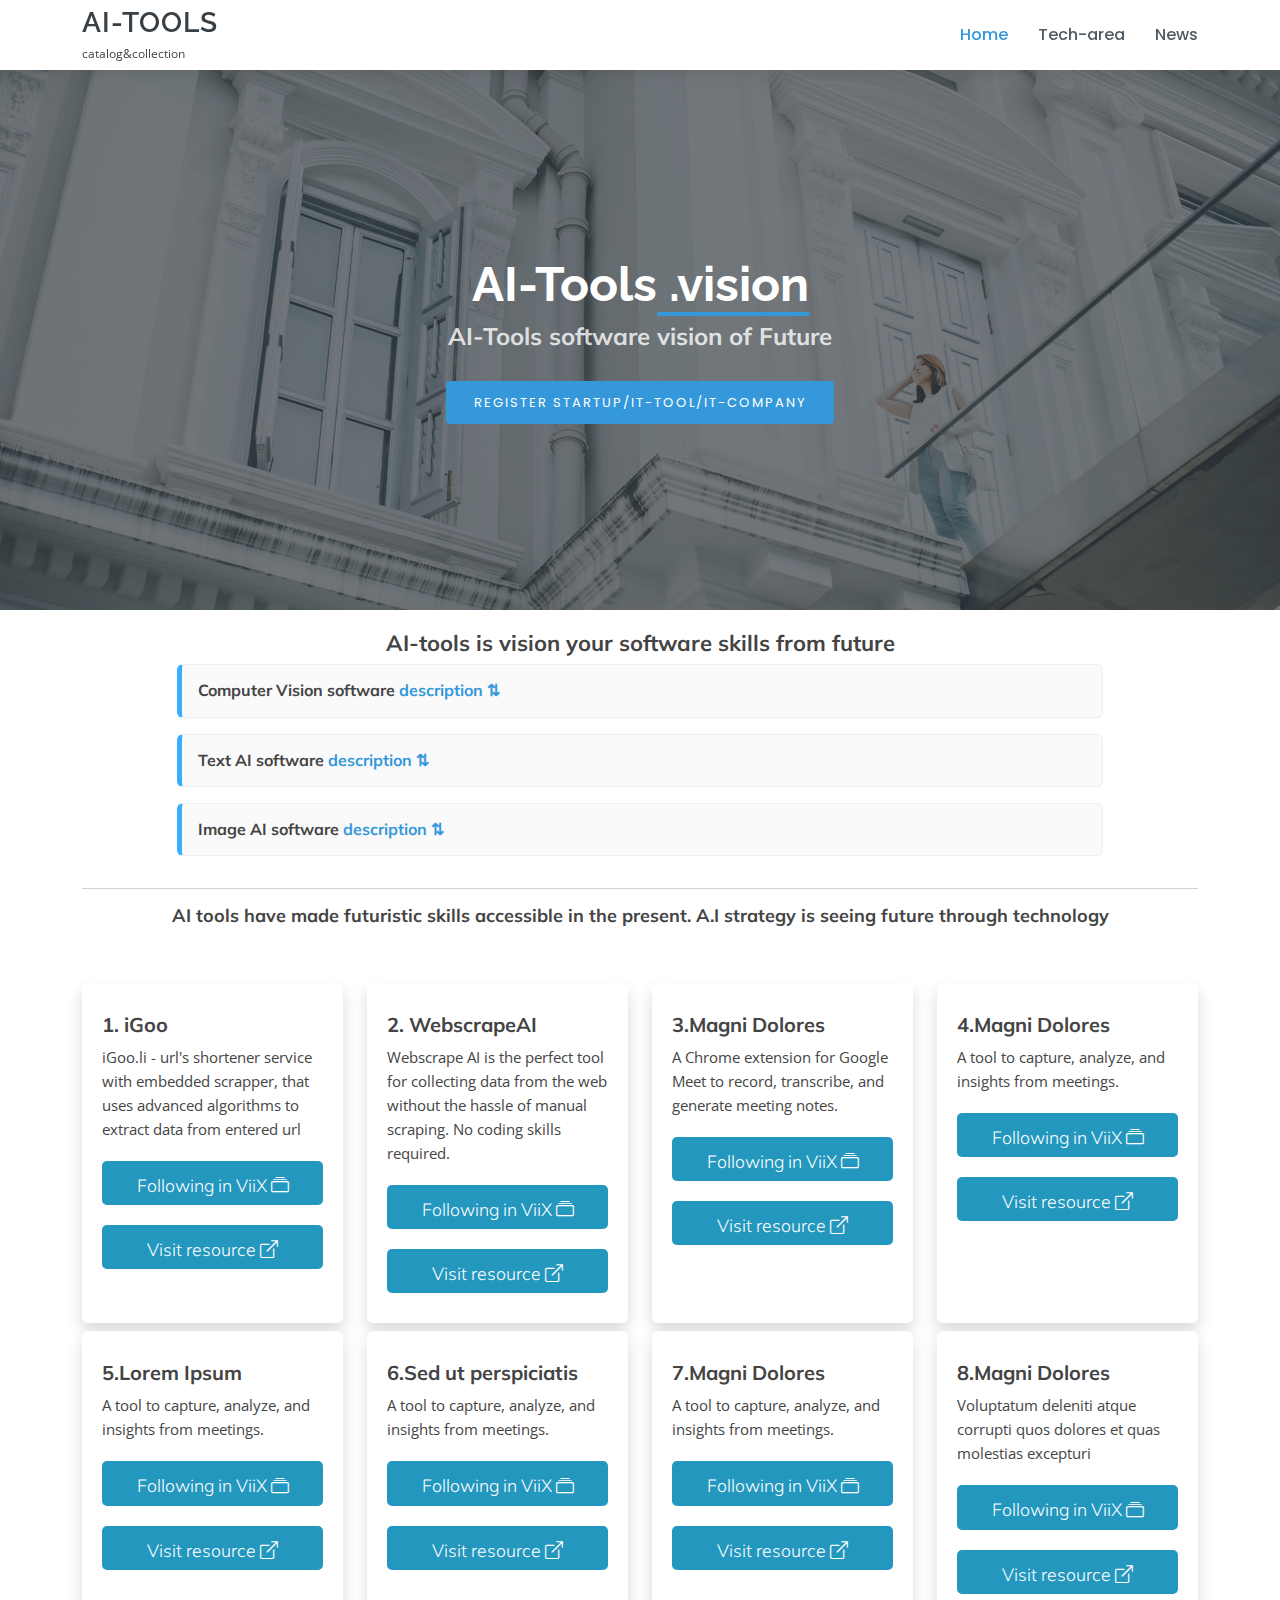
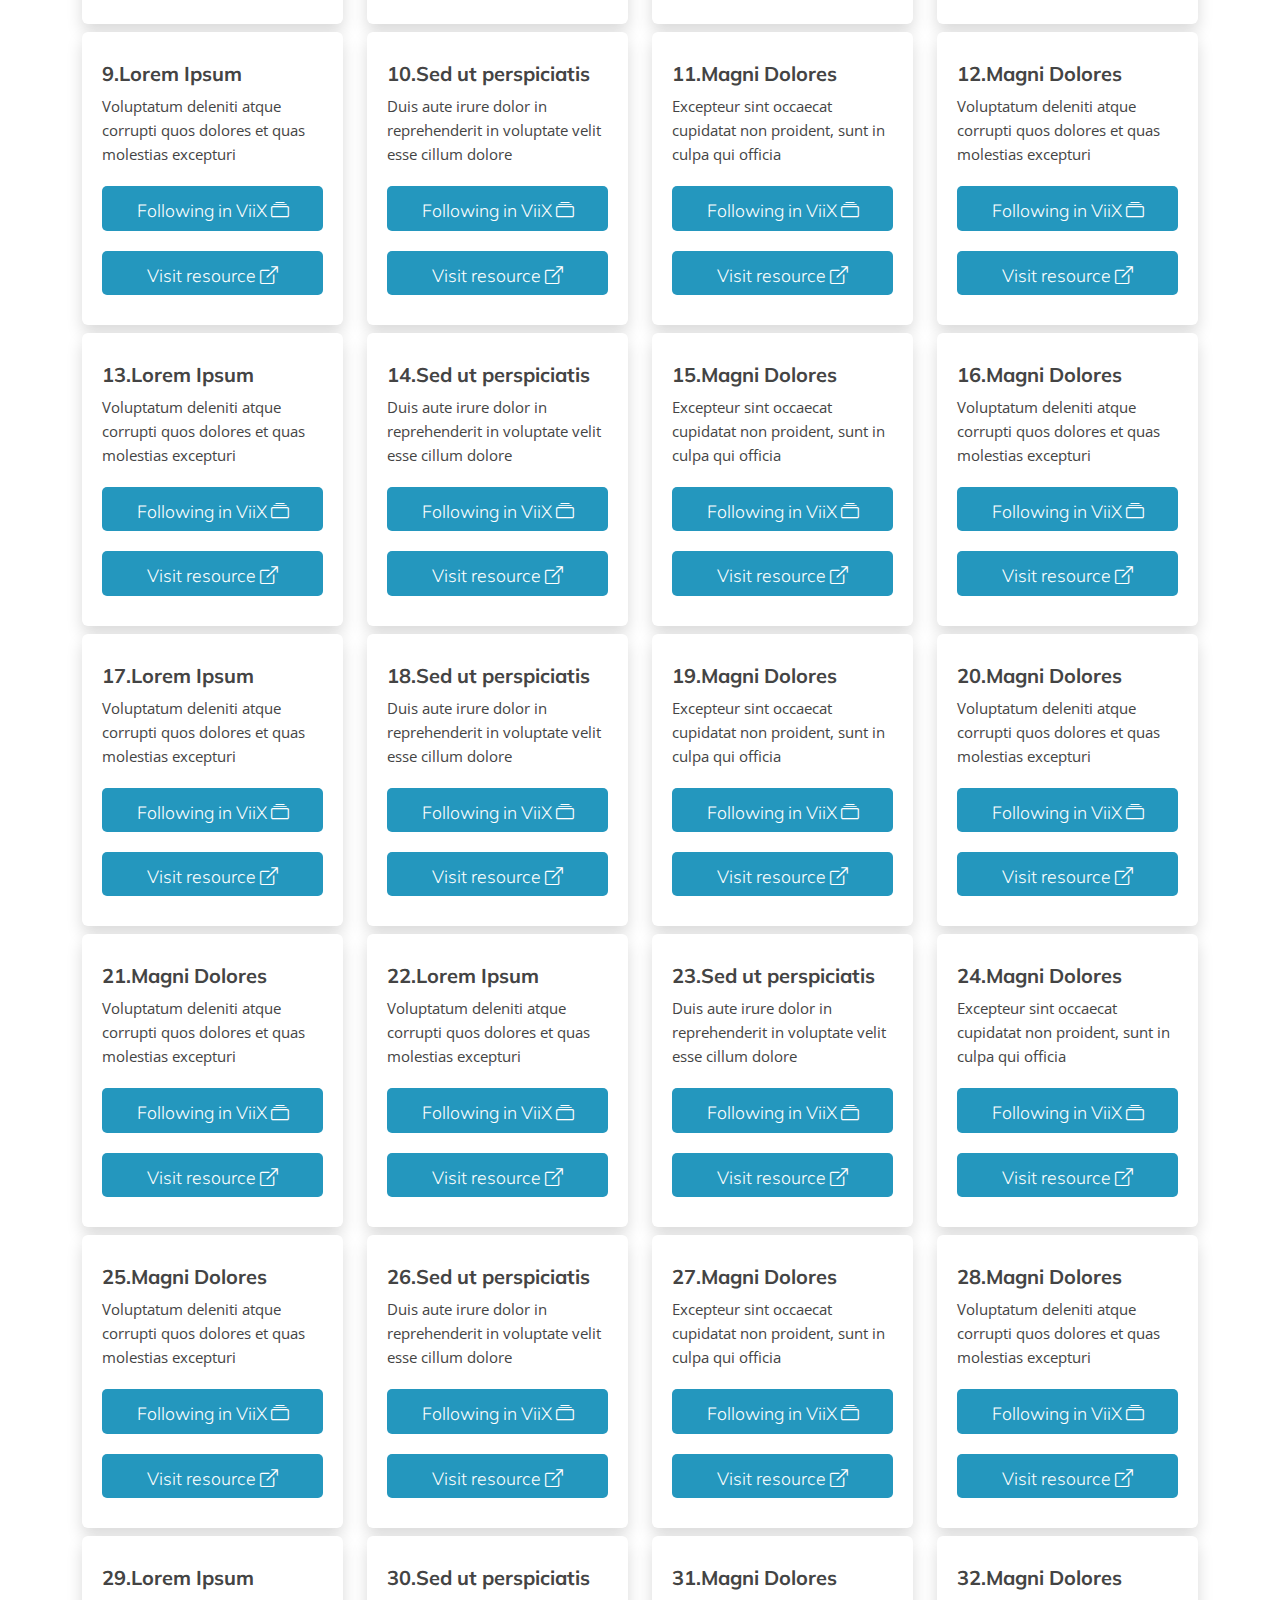
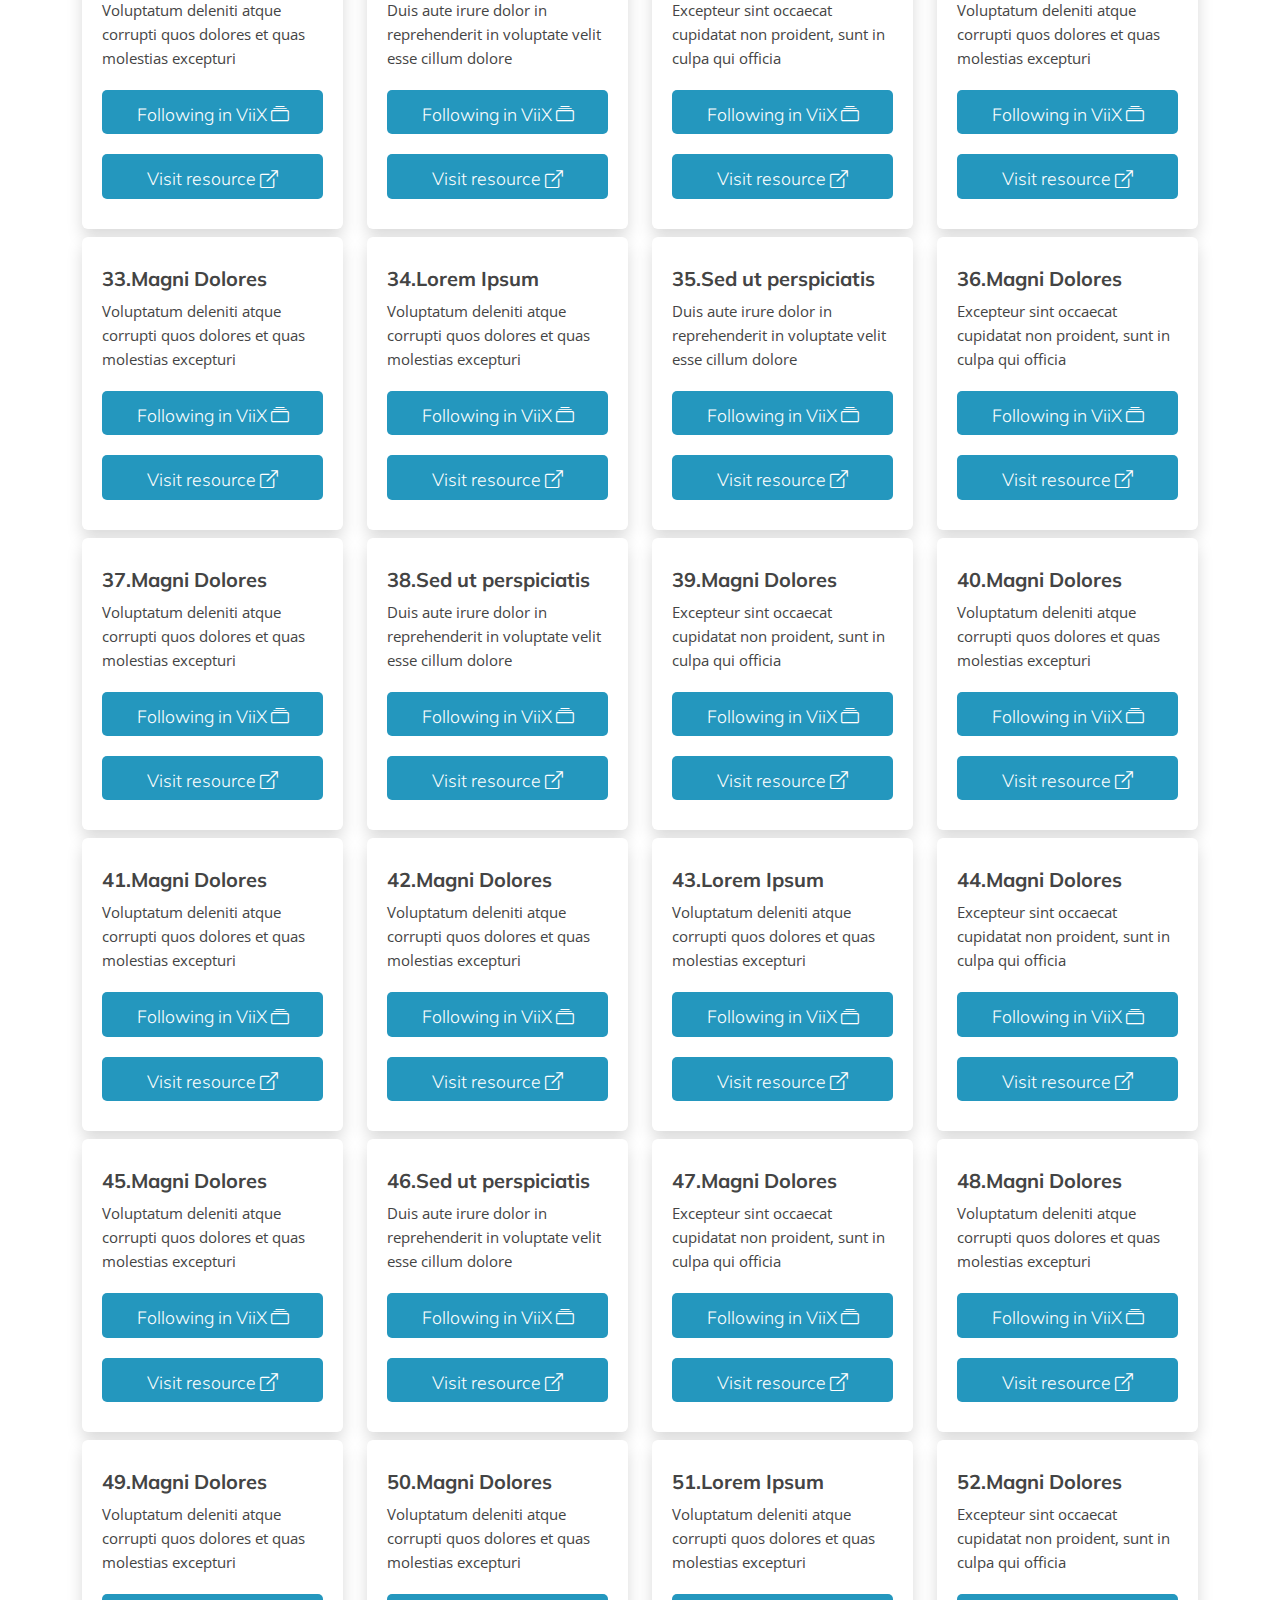
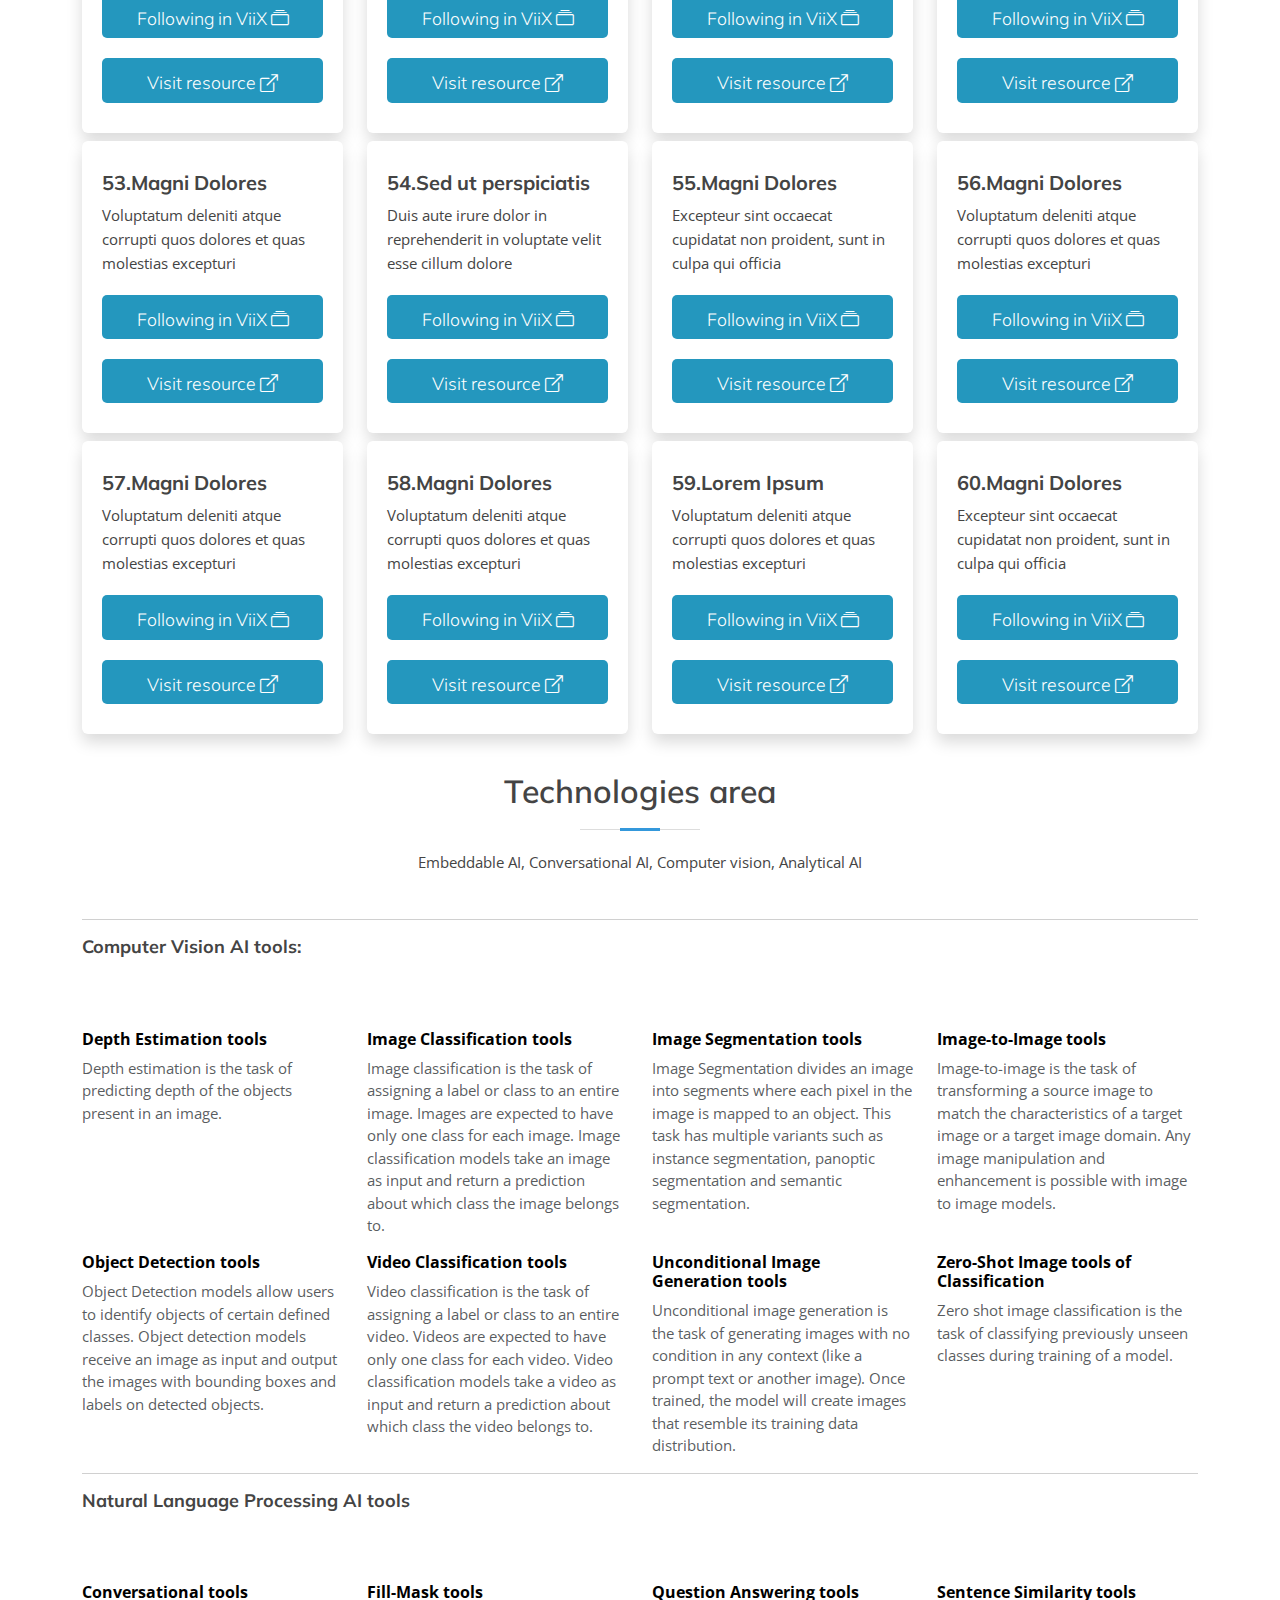
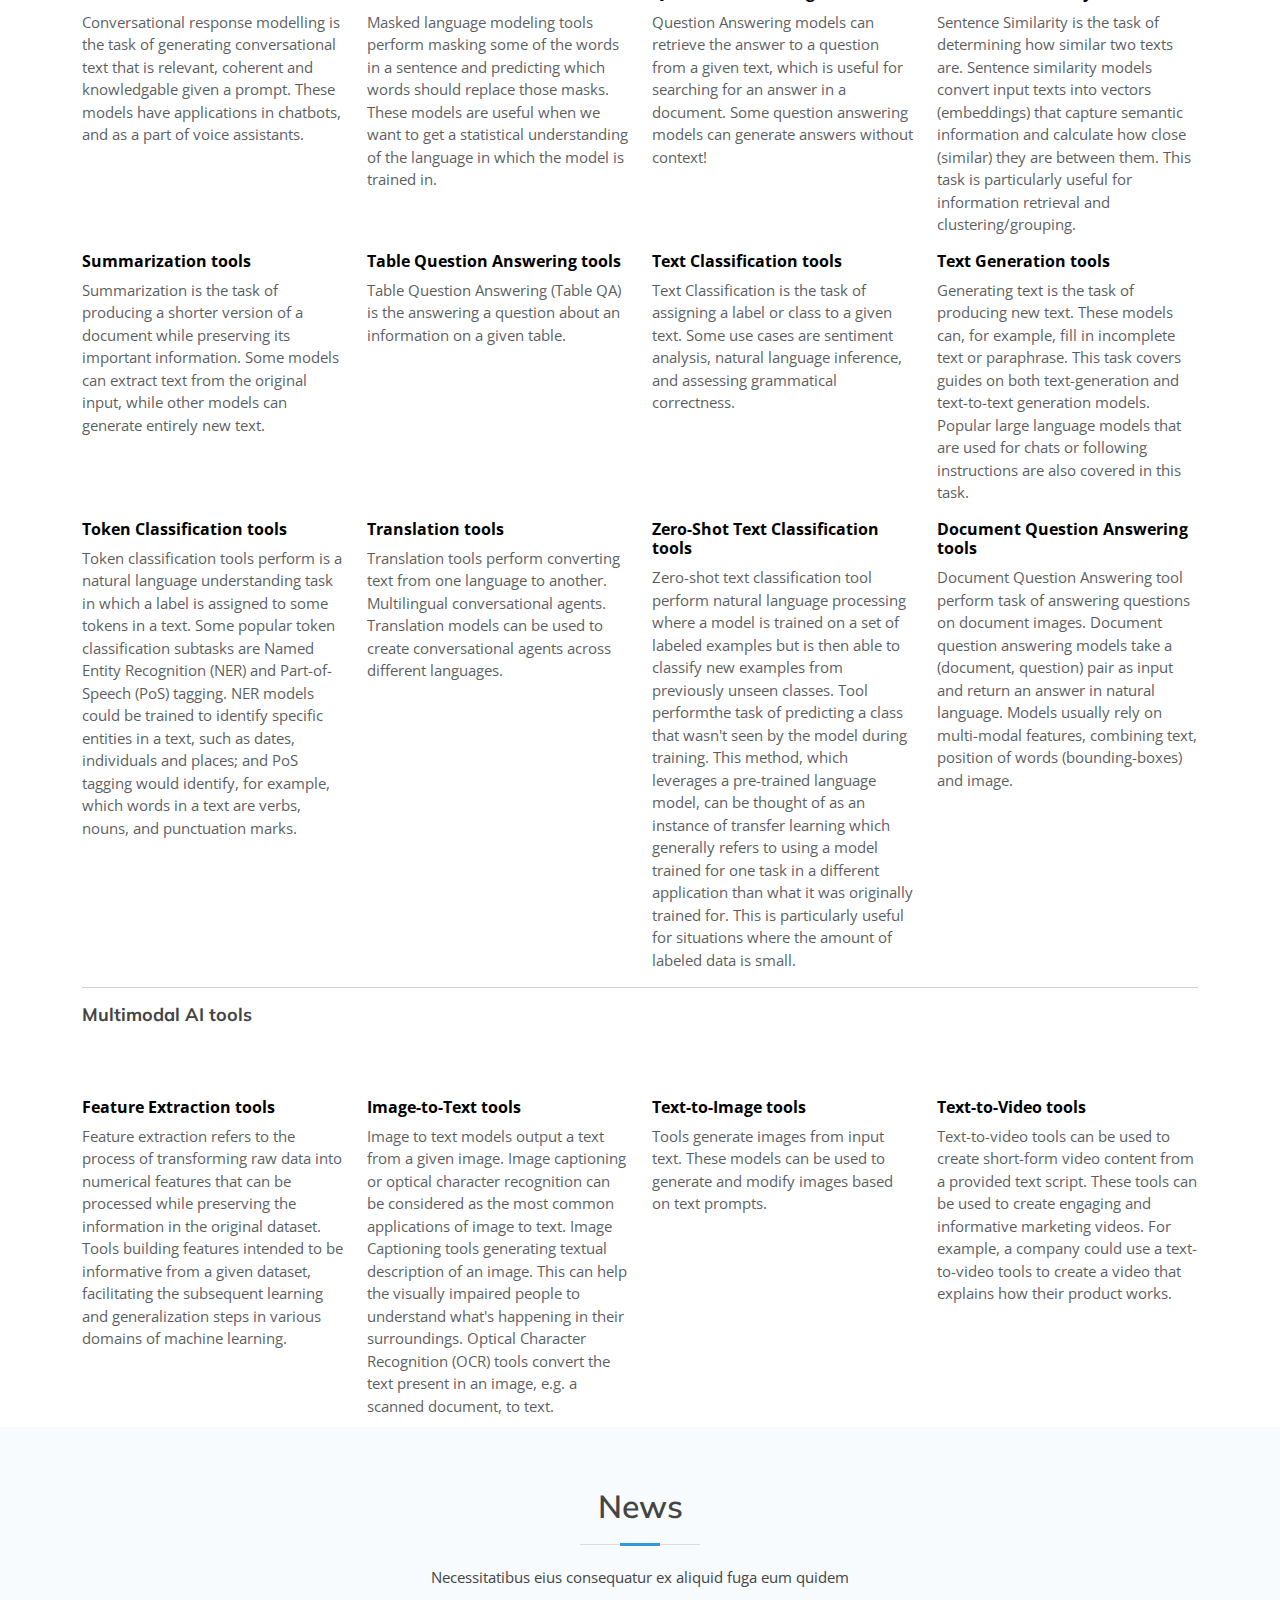
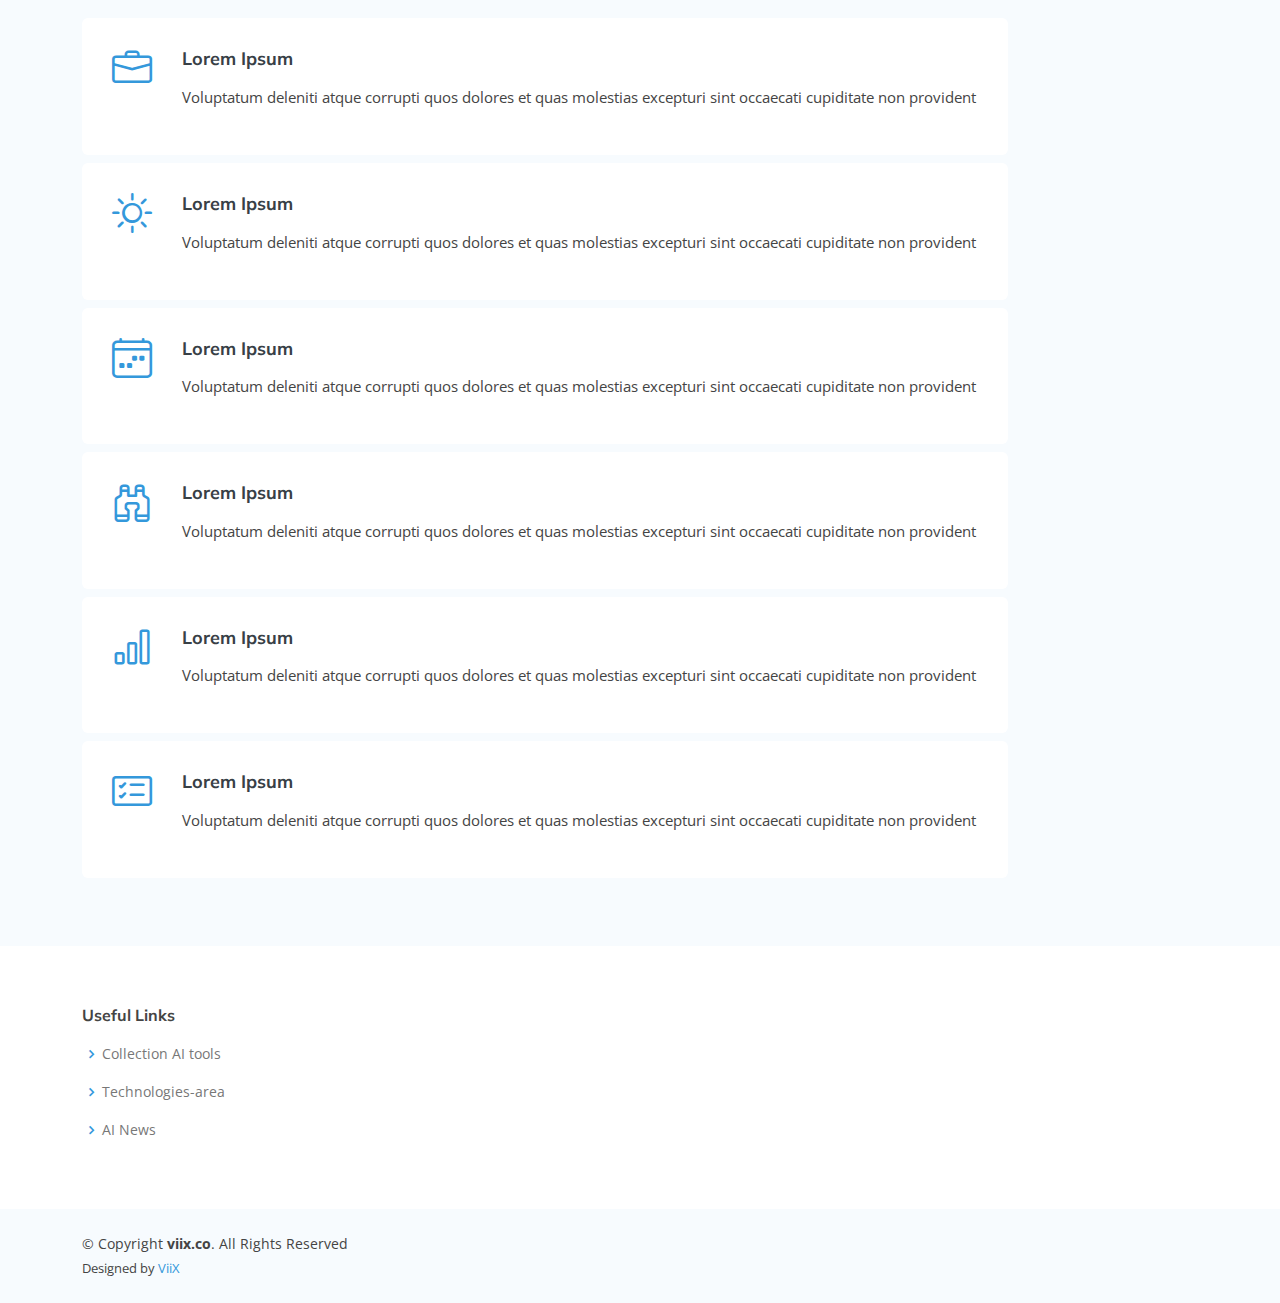
==== commit b7e09cfe: "Update texting" ====
--- a/main.html
+++ b/main.html
@@ -53,6 +53,7 @@
 
       <div class="logo me-auto">
         <h1><a href="index.html">AI-Tools</a></h1>
+		<span style="font-size: 12px;">catalog&collection</span>
         <!-- Uncomment below if you prefer to use an image logo -->
         <!-- <a href="index.html"><img src="assets/img/logo.png" alt="" class="img-fluid"></a>-->
       </div>
@@ -74,7 +75,7 @@
     <div class="container text-center text-md-left" data-aos="fade-up">
       <h1>AI-Tools<span> .vision</span></h1>
       <h2>AI-Tools software vision of Future</h2>
-      <a href="#about" class="btn-get-started scrollto">Get Started</a>
+      <a href="#about" class="btn-get-started scrollto">Register Startup/IT-tool/IT-company</a>
     </div>
   </section><!-- End Hero -->
 
@@ -166,7 +167,7 @@
 
       <div class="container">
 	  <hr>
-	  <h3 style="text-align: center;">AI tools have made futuristic skills accessible in the present</h3>
+	  <h3 style="text-align: center;">AI tools have made futuristic skills accessible in the present. A.I strategy is seeing future through technology</h3>
 	    <!-- <div class="row row-cols-2 pt-5"> -->
         <div class="row pt-5">
           <div class="col-lg-3 col-md-6 d-flex">
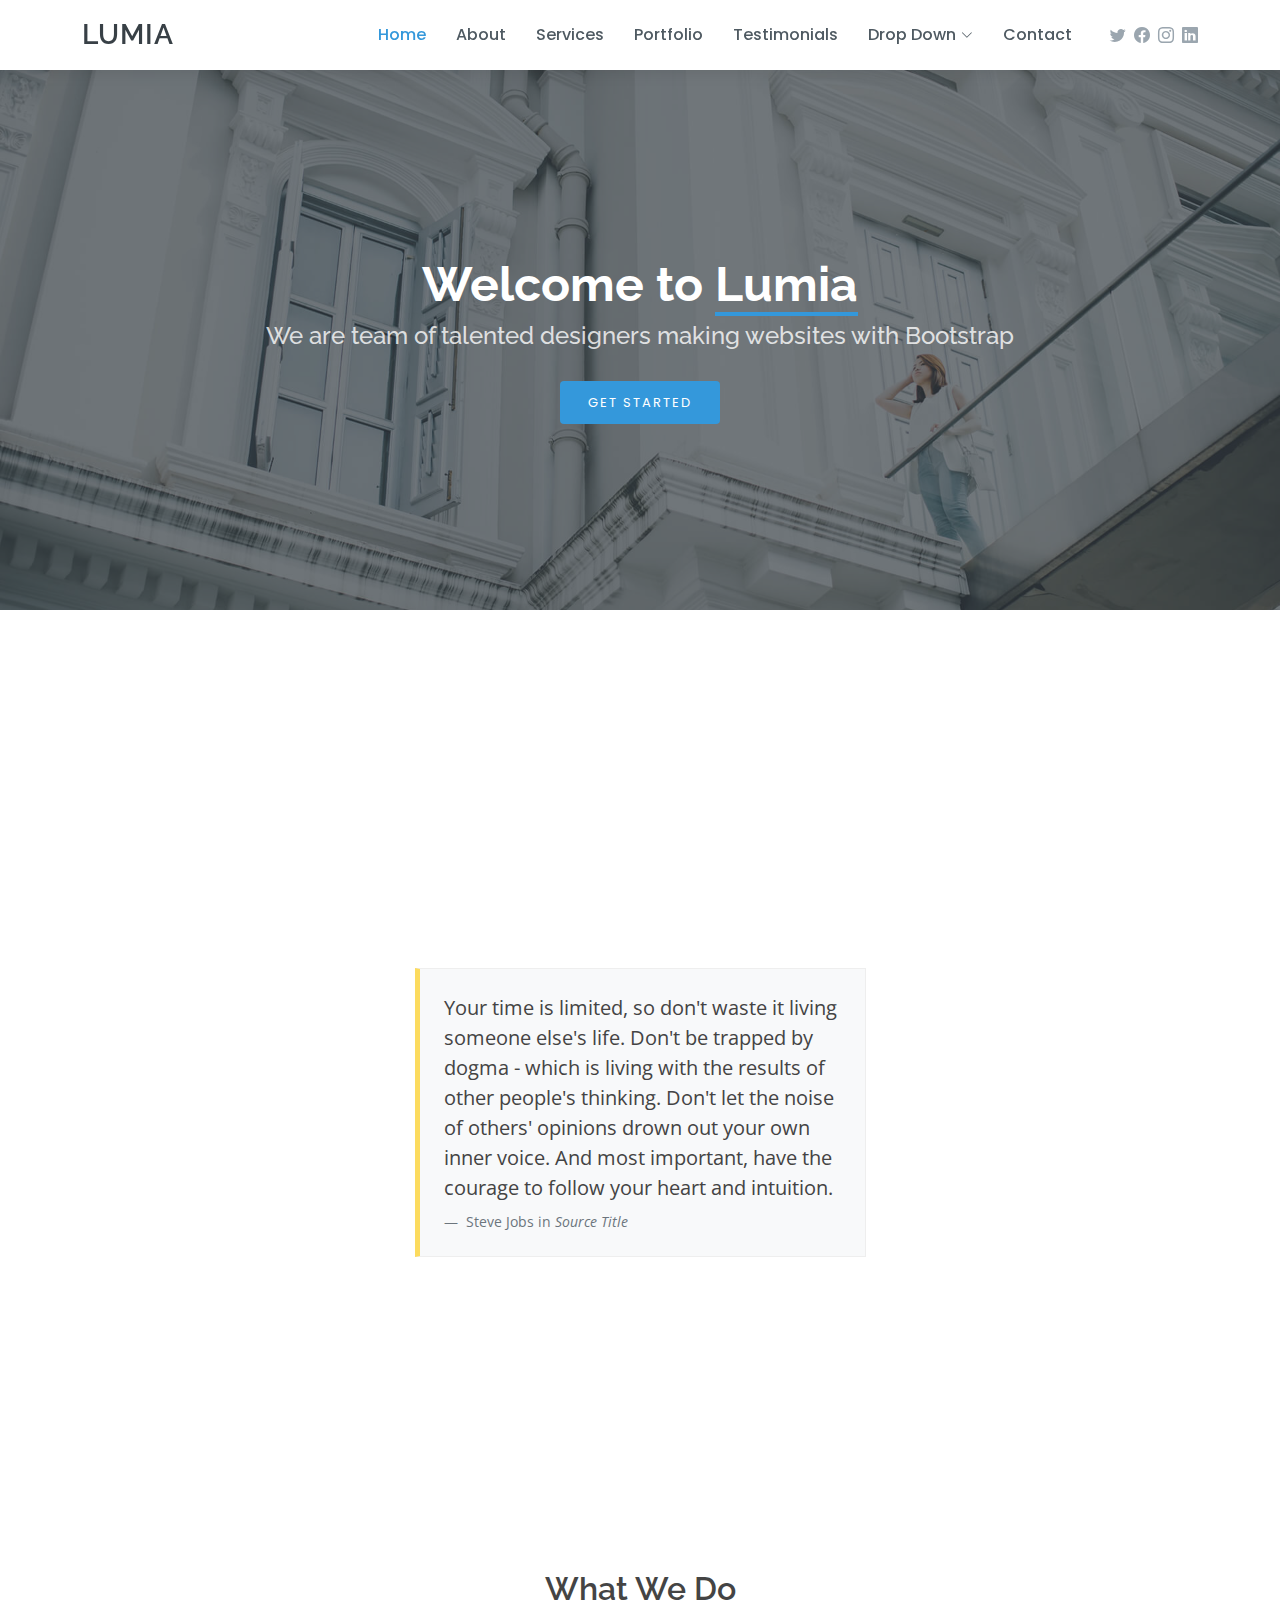
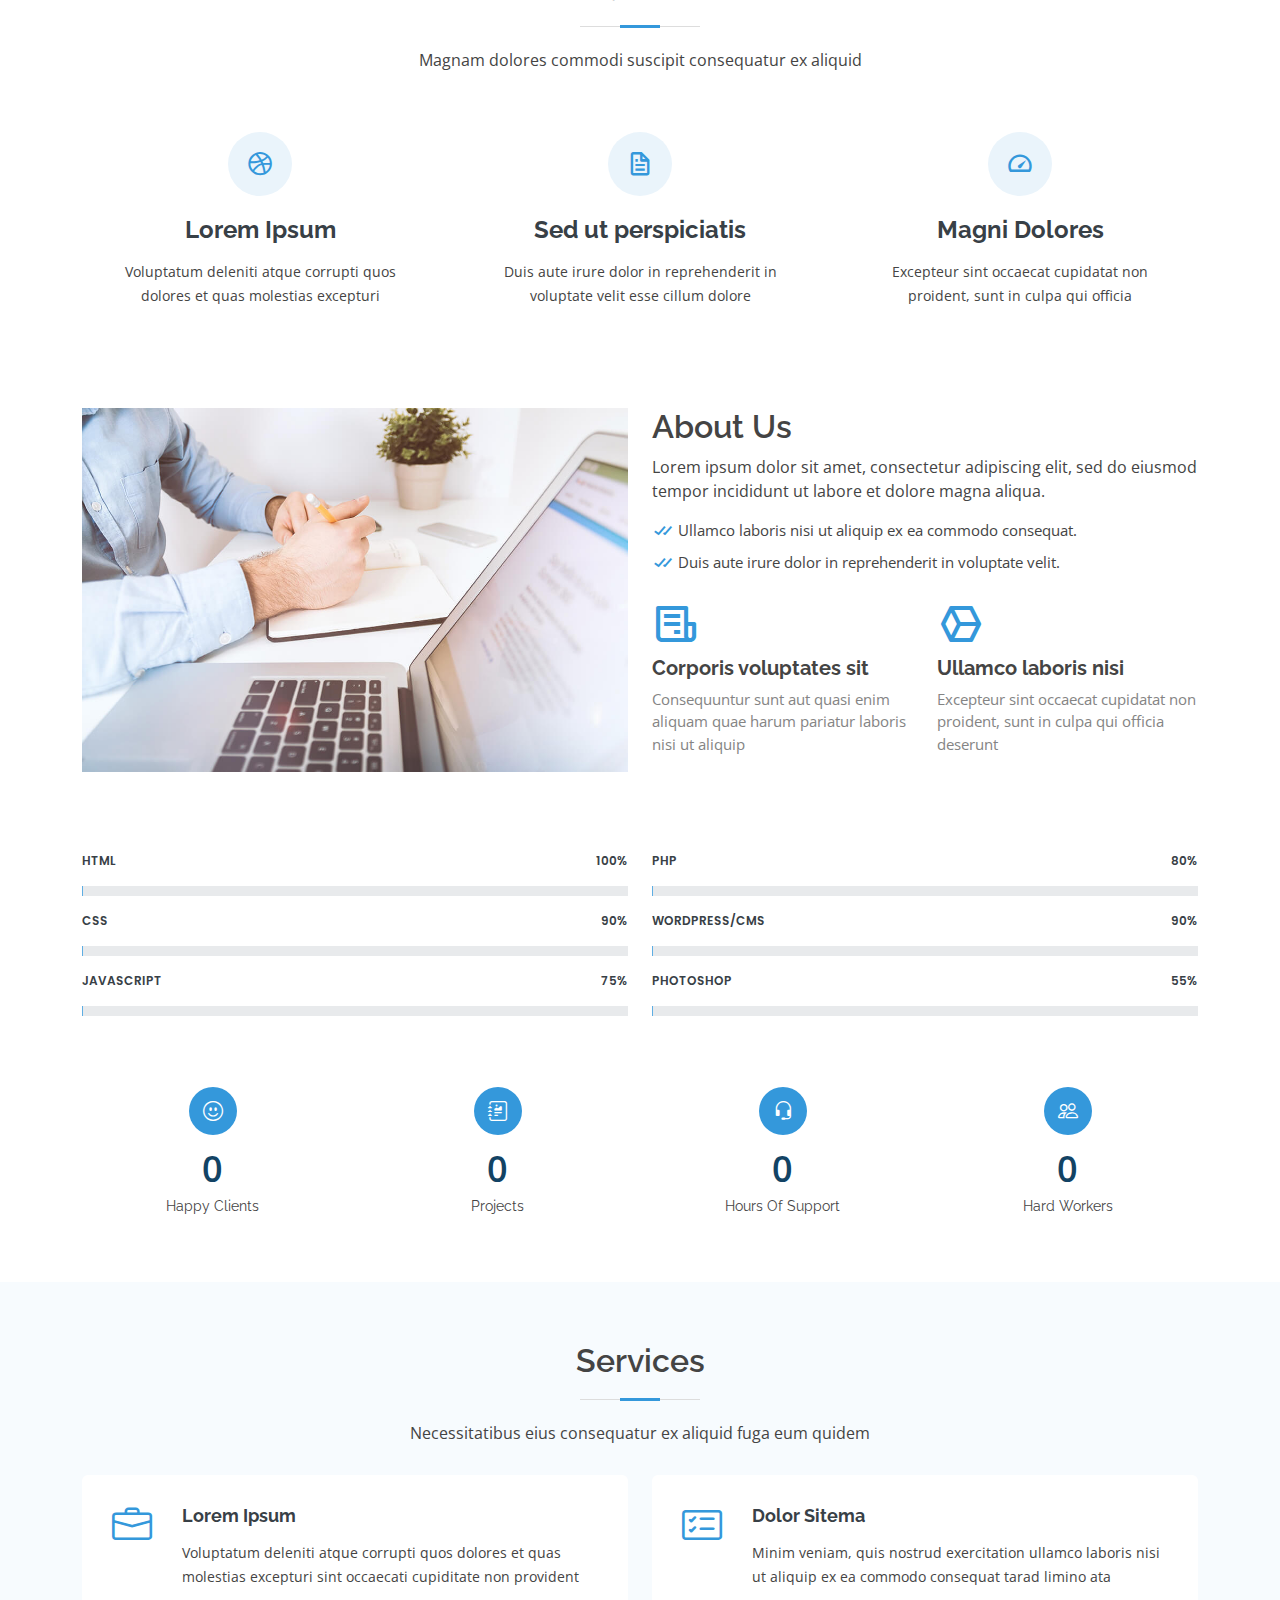
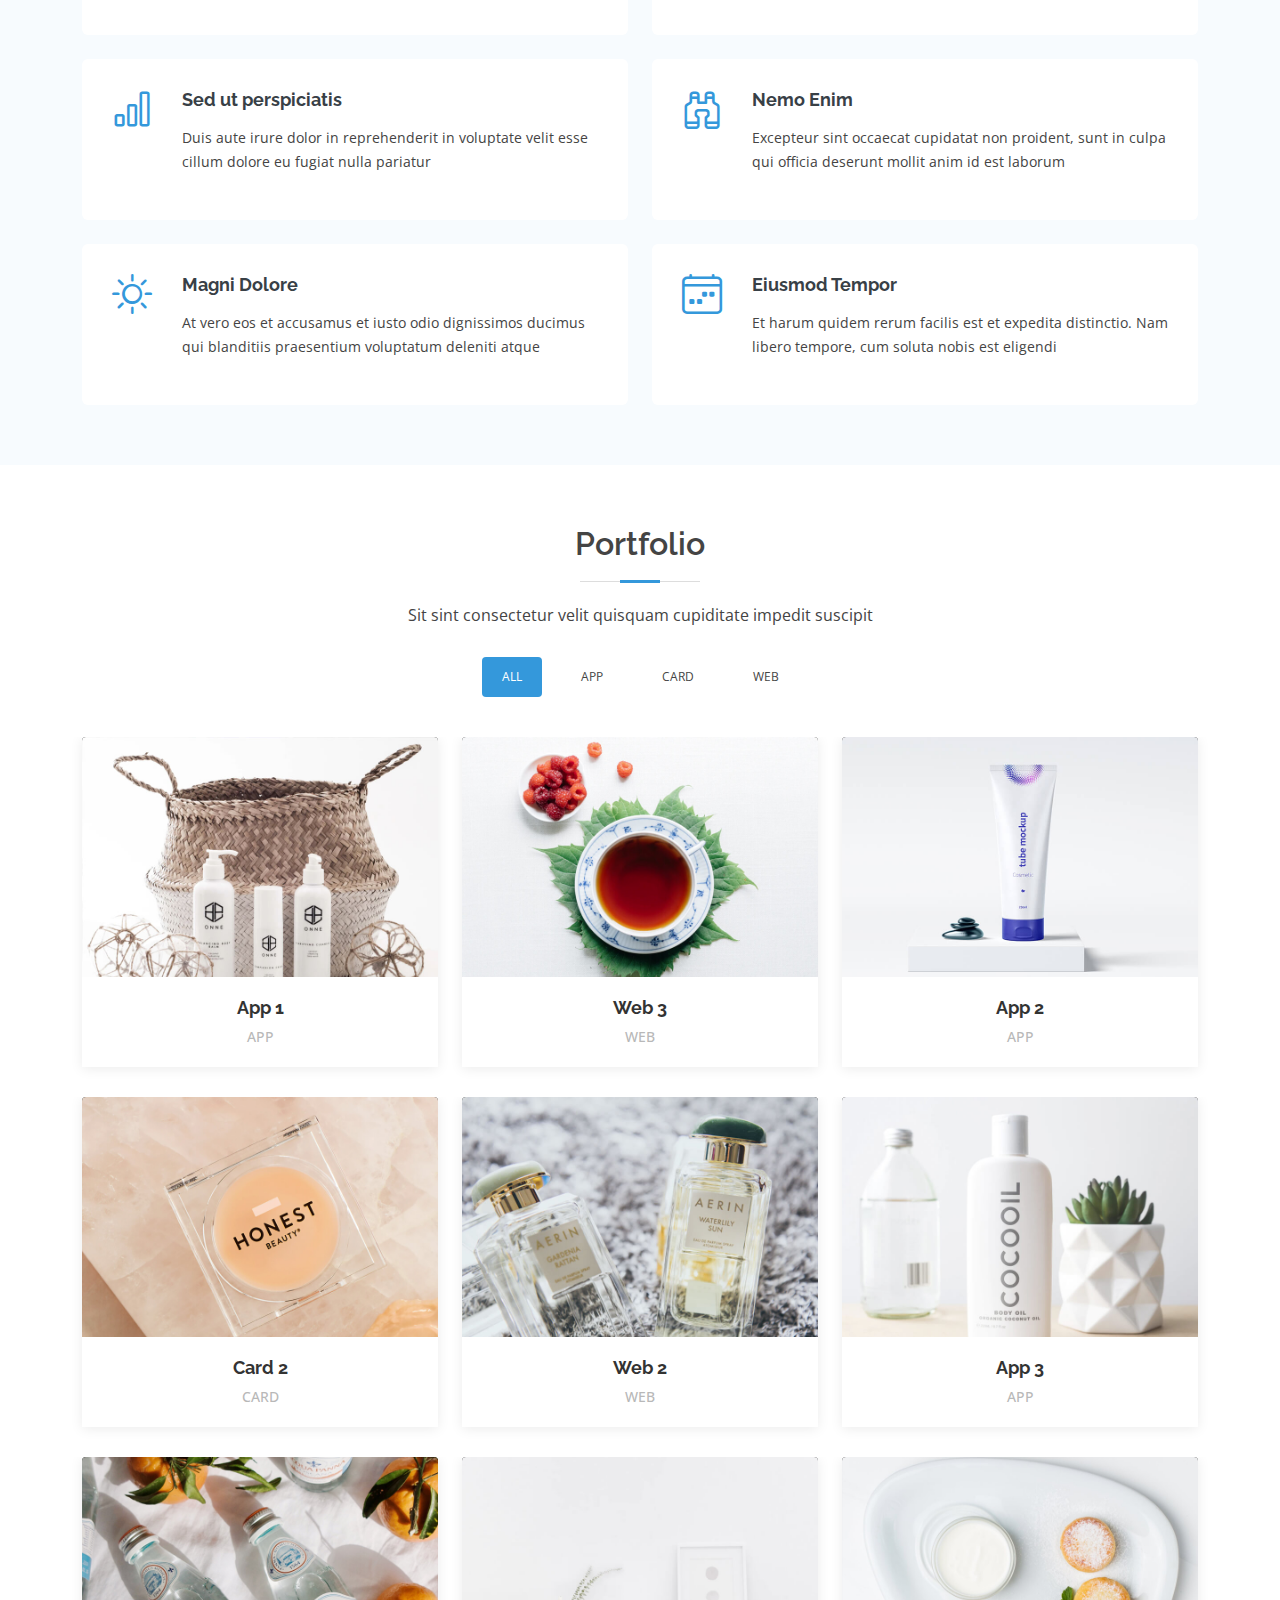
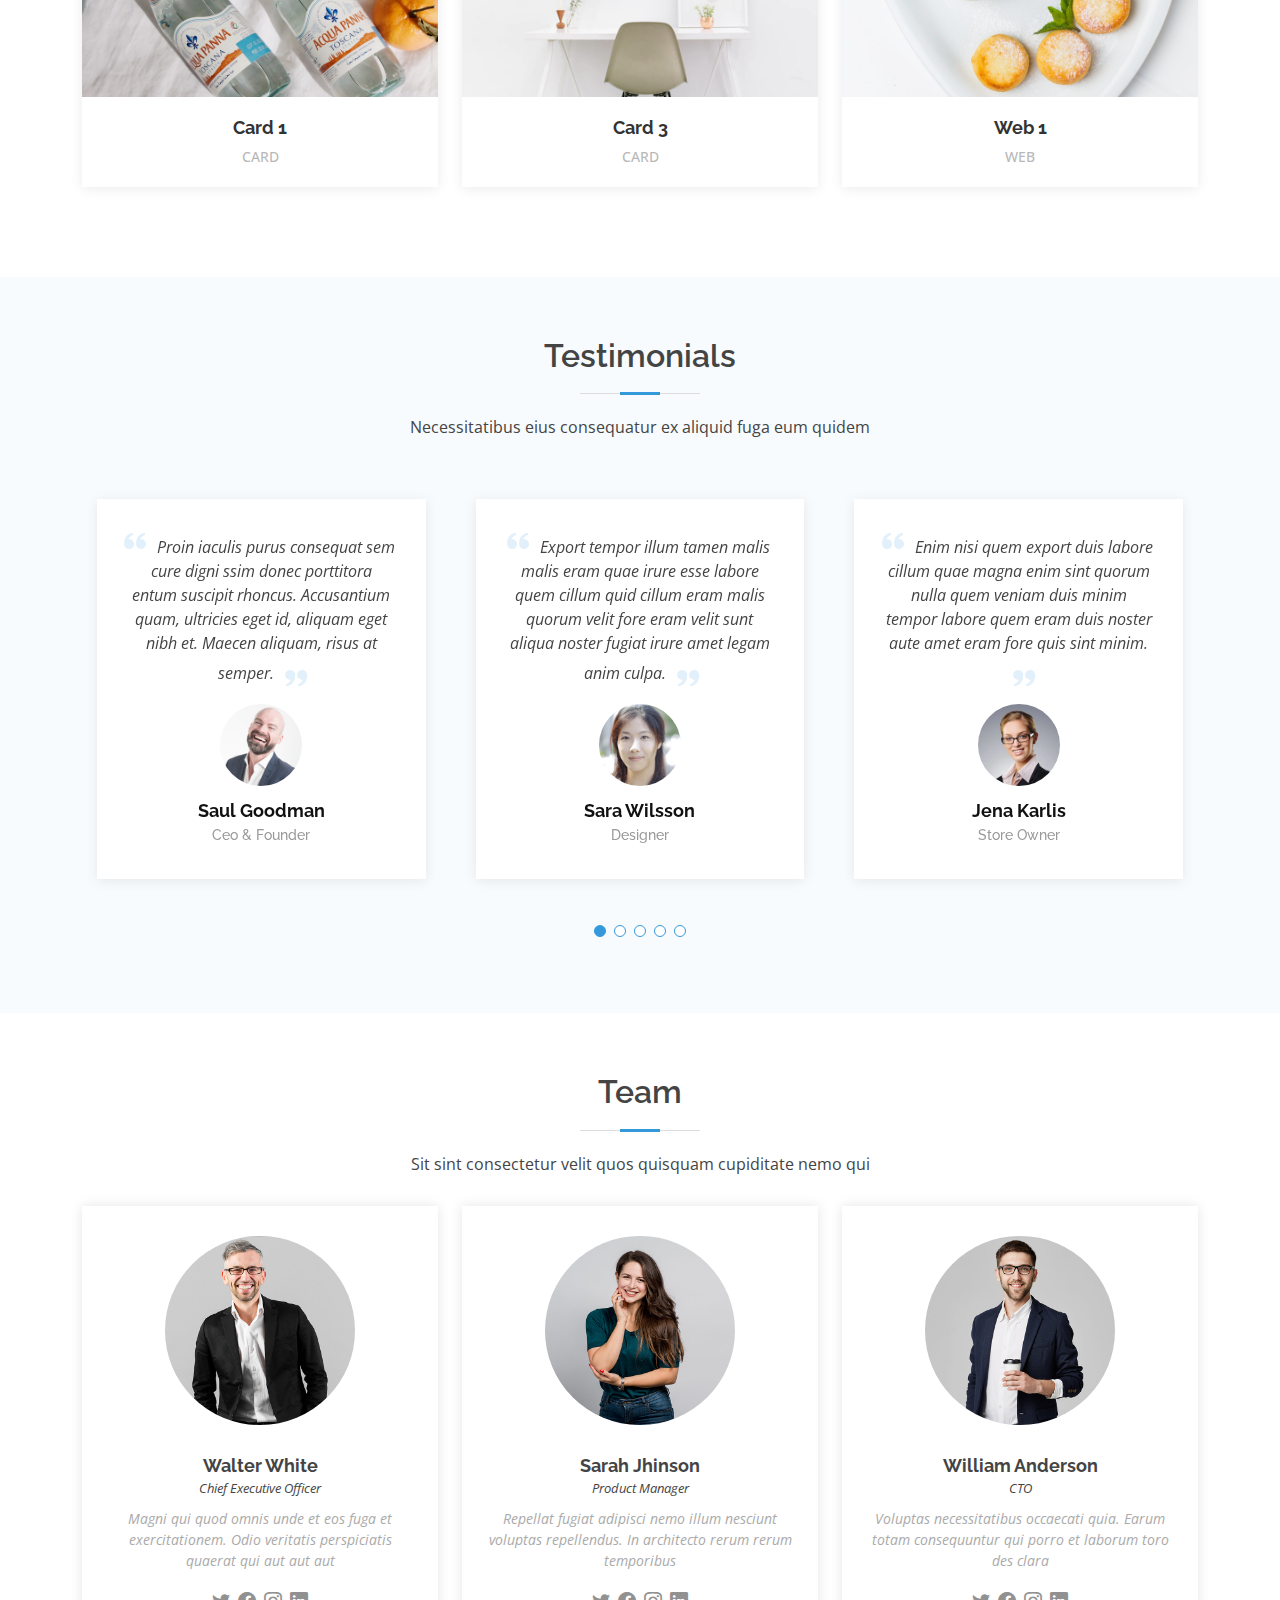
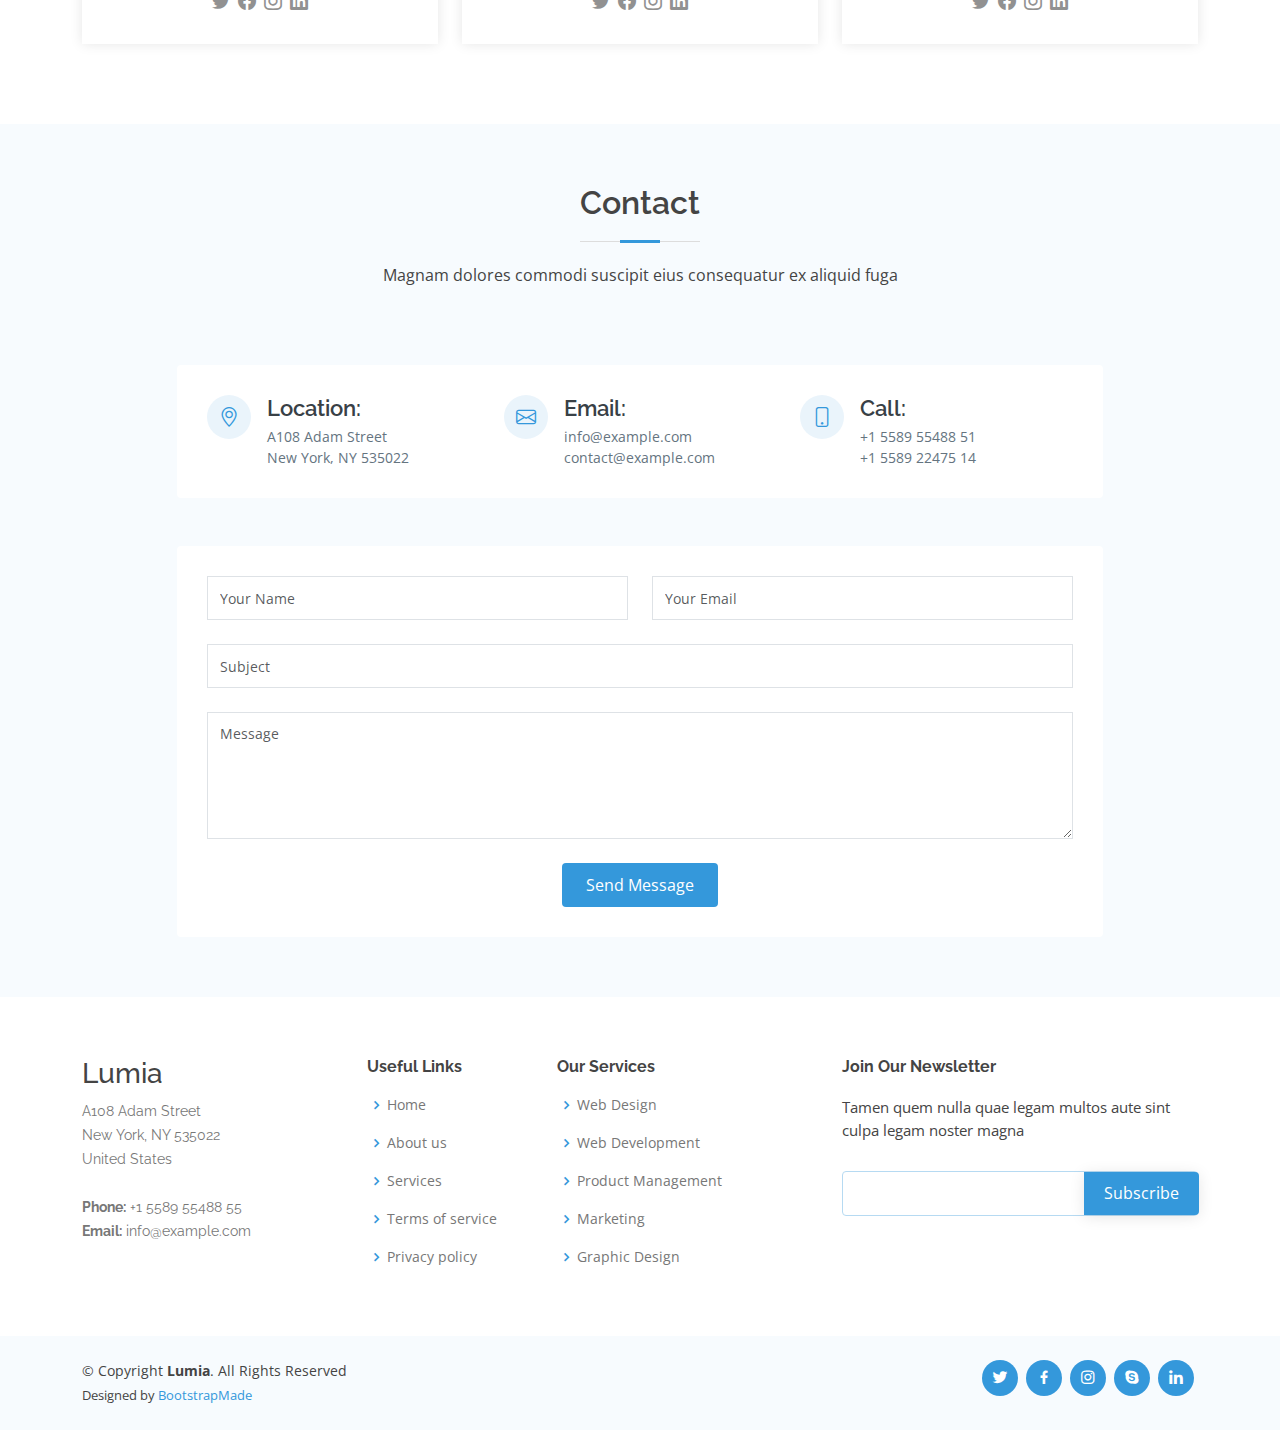
==== commit 533fec53: "Publication version on site. Implementation" ====
--- a/main.html
+++ b/main.html
@@ -5,18 +5,9 @@
   <meta charset="utf-8">
   <meta content="width=device-width, initial-scale=1.0" name="viewport">
 
-  <title>AI-Tools (aitools) collection</title>
-  <meta name="description" content="">
-  <meta name="keywords" content="">
-  
-  <meta property="og:locale" content="en_US">
-  <meta property="og:type" content="website">
-  <meta property="og:title" content="all AI news">
-  <meta property="og:description" content="AI-Tools (aitools) collect text-tools, text-generator, image-generator, summarizer, AI assistant, generative ART, Computer Vision tools, NLP into one place.">
-  <meta property="og:url" content="https://allainews.com/">
-  <meta property="og:site_name" content="all AI news">
-  <meta property="og:image" content="https://og.foorilla.com/img/aHR0cHM6Ly9hbGxhaW5ld3MuY29tLw.png">
-
+  <title>Lumia Bootstrap Template - Index</title>
+  <meta content="" name="description">
+  <meta content="" name="keywords">
 
   <!-- Favicons -->
   <link href="assets/img/favicon.png" rel="icon">
@@ -34,7 +25,6 @@
 
   <!-- Template Main CSS File -->
   <link href="assets/css/style.css" rel="stylesheet">
-  <link href="assets/css/customized.css" rel="stylesheet">
 
   <!-- =======================================================
   * Template Name: Lumia
@@ -52,8 +42,7 @@
     <div class="container d-flex align-items-center">
 
       <div class="logo me-auto">
-        <h1><a href="index.html">AI-Tools</a></h1>
-		<span style="font-size: 12px;">catalog&collection</span>
+        <h1><a href="index.html">Lumia</a></h1>
         <!-- Uncomment below if you prefer to use an image logo -->
         <!-- <a href="index.html"><img src="assets/img/logo.png" alt="" class="img-fluid"></a>-->
       </div>
@@ -61,1006 +50,696 @@
       <nav id="navbar" class="navbar order-last order-lg-0">
         <ul>
           <li><a class="nav-link scrollto active" href="#hero">Home</a></li>
-          <li><a class="nav-link scrollto" href="#about">Tech-area</a></li>
-          <li><a class="nav-link scrollto" href="#news">News</a></li>
+          <li><a class="nav-link scrollto" href="#about">About</a></li>
+          <li><a class="nav-link scrollto" href="#services">Services</a></li>
+          <li><a class="nav-link scrollto " href="#portfolio">Portfolio</a></li>
+          <li><a class="nav-link scrollto" href="#testimonials">Testimonials</a></li>
+          <li class="dropdown"><a href="#"><span>Drop Down</span> <i class="bi bi-chevron-down"></i></a>
+            <ul>
+              <li><a href="#">Drop Down 1</a></li>
+              <li class="dropdown"><a href="#"><span>Deep Drop Down</span> <i class="bi bi-chevron-right"></i></a>
+                <ul>
+                  <li><a href="#">Deep Drop Down 1</a></li>
+                  <li><a href="#">Deep Drop Down 2</a></li>
+                  <li><a href="#">Deep Drop Down 3</a></li>
+                  <li><a href="#">Deep Drop Down 4</a></li>
+                  <li><a href="#">Deep Drop Down 5</a></li>
+                </ul>
+              </li>
+              <li><a href="#">Drop Down 2</a></li>
+              <li><a href="#">Drop Down 3</a></li>
+              <li><a href="#">Drop Down 4</a></li>
+            </ul>
+          </li>
+          <li><a class="nav-link scrollto" href="#contact">Contact</a></li>
         </ul>
         <i class="bi bi-list mobile-nav-toggle"></i>
       </nav><!-- .navbar -->
 
+      <div class="header-social-links d-flex align-items-center">
+        <a href="#" class="twitter"><i class="bi bi-twitter"></i></a>
+        <a href="#" class="facebook"><i class="bi bi-facebook"></i></a>
+        <a href="#" class="instagram"><i class="bi bi-instagram"></i></a>
+        <a href="#" class="linkedin"><i class="bi bi-linkedin"></i></i></a>
+      </div>
+
     </div>
   </header><!-- End Header -->
 
   <!-- ======= Hero Section ======= -->
   <section id="hero" class="d-flex flex-column justify-content-center align-items-center">
     <div class="container text-center text-md-left" data-aos="fade-up">
-      <h1>AI-Tools<span> .vision</span></h1>
-      <h2>AI-Tools software vision of Future</h2>
-      <a href="#about" class="btn-get-started scrollto">Register Startup/IT-tool/IT-company</a>
+      <h1>Welcome to <span>Lumia</span></h1>
+      <h2>We are team of talented designers making websites with Bootstrap</h2>
+      <a href="#about" class="btn-get-started scrollto">Get Started</a>
     </div>
   </section><!-- End Hero -->
 
   <main id="main">
 
     <!-- ======= What We Do Section ======= -->
-
-    <section id="what-we-do" class="what-we-do" style="padding-top: 20px; padding-bottom: 20px">
-      <div class="container">
-	  <h2 style="font-size: 22px; text-align: center;">AI-tools is vision your software skills from future</h2>
-		<div class="row d-flex justify-content-center align-items-center h-100">
-		  <div class="col col-lg-10 col-xl-10">
-			<figure class="p-3 rounded"
-			  style="border-left: .35rem solid #3AADFF; border-top: 1px solid #eee; border-right: 1px solid #eee; border-bottom: 1px solid #eee; background-color: #fafafa">
-			  <i class="fas fa-quote-left fa-2x mb-4"></i>
-			  <h2 style="font-size: 16px; margin-bottom: 0">Computer Vision software <a class="mb-2" href="#demo1" data-bs-toggle="collapse"> description &#8645;</a></h2>
-			  <div id="demo1" class="card-collapse collapse" style="font-size: 15px">
-				<p>
-				Computer vision is the subcategory of artificial intelligence science domain, that enables interpret and understand the visual objects in real space around. It focuses on creation and using digital systems to process, analyze and interpret visual data. The goal of computer vision is to enable computing devices to correctly identify an object or person in a digital image and take appropriate action.
-				</p>
-
-
-			  <h3>Computer vision tools include:</h3>
-
-			  <h3>Image and Video Analysis:</h3><p>This involves tools for tasks: like object recognition, detection, and tracking in images and videos.</p>
-
-			  <h3>Image Classification:</h3><p>Assigning labels or categories to images based on their content.</p>
-
-			  <h3>Object Detection:</h3><p>Identifying and locating objects within images or video frames.</p>
-
-			  <h3>Image Segmentation:</h3><p>Dividing an image into meaningful regions, often with the goal of identifying the boundaries of objects.</p>
-
-			  <h3>Facial Recognition:</h3><p>Identifying and verifying individuals by analyzing facial features.</p>
-
-			  <h3>Pose Estimation:</h3><p>Determining the positions and orientations of objects or people within an image or video.</p>
-
-		      <h3>Optical Character Recognition (OCR):</h3><p>Converting text in images to machine-readable text.</p>
-
-			  <h3>Scene Understanding:</h3><p>Inferring information about the content and layout of a scene or environment.</p>
-
-			  <h3>3D Reconstruction:</h3><p>Creating three-dimensional models or representations from multiple 2D images.</p>
-			  
-			  <p>Computer vision is used in various tools and applications, including autonomous vehicles, medical image analysis, surveillance, robotics, augmented reality, and more. It relies on techniques from machine learning, image processing, and pattern recognition to achieve its goals. Deep learning, particularly convolutional neural networks (CNNs), has played a significant role in advancing the field of computer vision, allowing for more accurate and efficient image analysis and understanding.</p>
-			  
-			  <h3>Tools of Depth estimation perform the task of predicting depth of the objects present in an image.</h3>
-			  <p>Estimation of Volumetric Information: Depth estimation models are widely used to study volumetric formation of objects present inside an image. This is an important use case in the domain of computer graphics.</p>
-
-			  <h3>Tools for 3D Representation:</h3>
-			  <p>Depth estimation models can also be evaluate to develop a 3D representation from a 2D image.</p>
-			  </div>
-			</figure>
-		  </div>
-		</div>
-	  </div>
-		
-      <div class="container">
-		<div class="row justify-content-center align-items-center">
-		  <div class="col col-lg-10 col-xl-10">
-			<figure class="p-3 rounded"
-			  style="border-left: .35rem solid #3AADFF; border-top: 1px solid #eee; border-right: 1px solid #eee; border-bottom: 1px solid #eee; background-color: #fafafa">
-
-			  <h2 style="font-size: 16px; margin-bottom: 0">Text AI software <a class="mb-2" href="#demo2" data-bs-toggle="collapse"> description &#8645;</a></h2>
-			  <div id="demo2" class="card-collapse collapse" style="font-size: 15px">
-				<p>
-				  AI tools are versatile applications that aid in various aspects of content creation and manipulation, including copywriting, email assistance, general writing, paraphrasing, generating prompts, optimizing for SEO, managing social media, crafting stories, and summarizing content. These tools utilize artificial intelligence and natural language processing to assist users in these specific tasks, enhancing productivity and quality in content-related activities.
-				</p>
-			  </div>
-			</figure>
-		  </div>
-		</div>
-	  </div>
-		
-      <div class="container">
-		<div class="row d-flex justify-content-center align-items-center h-100">
-		  <div class="col col-lg-10 col-xl-10">
-			<figure class="p-3 rounded"
-			  style="border-left: .35rem solid #3AADFF; border-top: 1px solid #eee; border-right: 1px solid #eee; border-bottom: 1px solid #eee; background-color: #fafafa">
-			  <i class="fas fa-quote-left fa-2x mb-4"></i>
-			  <h2 style="font-size: 16px; margin-bottom: 0">Image AI software <a class="mb-2" href="#demo3" data-bs-toggle="collapse"> description &#8645;</a></h2>
-			  <div id="demo3" class="card-collapse collapse" style="font-size: 15px">
-				<p>
-				  Image AI tools encompass a range of applications related to visual content, including art creation, avatar generation, design assistance, image editing, image generation, and logo design. These tools leverage artificial intelligence to streamline and enhance the creation and manipulation of images, catering to various design and artistic needs.
-				</p>
-			  </div>
-			</figure>
-		  </div>
-		</div>
-	  </div>
-
-      <div class="container">
-	  <hr>
-	  <h3 style="text-align: center;">AI tools have made futuristic skills accessible in the present. A.I strategy is seeing future through technology</h3>
-	    <!-- <div class="row row-cols-2 pt-5"> -->
-        <div class="row pt-5">
-          <div class="col-lg-3 col-md-6 d-flex">
-            <div class="icon-box rounded-2 shadow mb-2">
-              <h3 style="text-align: left; font-size: 20px">1. iGoo</h3>
-              <p style="text-align: left; font-size: 15px">iGoo.li - url's shortener service with embedded scrapper, that uses advanced algorithms to extract data from entered url</p>
-
-				<button class="btn blue-button margin-top-20" href="#">Following in ViiX <i class="fas bi bi-collection"></i></button>
-				<button class="btn blue-button margin-top-20" href="#">Visit resource <i class="fas bi bi-box-arrow-up-right"></i></button>
-
-				<!-- 
-				<a class="badge rounded-pill bg-info" href="/topic/aipromptprogramming/"><small>aipromptprogramming</small></a>
-				
-				<a href="#" class="btn blue-button margin-top-20 rounded-pill">
-				   <i class="fas fa-lock mr-2" style="font-size: .9em" aria-hidden="true"></i>Subscribe on VIIX</a>
-				-->
-
-            </div>
-          </div>
-
-          <div class="col-lg-3 col-md-6 d-flex">
-            <div class="icon-box rounded-2 shadow mb-2">
-              <h3 style="text-align: left; font-size: 20px">2. WebscrapeAI</h3>
-              <p style="text-align: left; font-size: 15px">Webscrape AI is the perfect tool for collecting data from the web without the hassle of manual scraping. No coding skills required.</p>
-			  
-				<button class="btn blue-button margin-top-20" href="#">Following in ViiX <i class="fas bi bi-collection"></i></button>
-				<button class="btn blue-button margin-top-20" href="#">Visit resource <i class="fas bi bi-box-arrow-up-right"></i></button>
-
-            </div>
-          </div>
-
-          <div class="col-lg-3 col-md-6 d-flex">
-            <div class="icon-box rounded-2 shadow mb-2">
-              <h3 style="text-align: left; font-size: 20px">3.Magni Dolores</h3>
-              <p style="text-align: left; font-size: 15px">A Chrome extension for Google Meet to record, transcribe, and generate meeting notes.</p>
-			  
-				<button class="btn blue-button margin-top-20" href="#">Following in ViiX <i class="fas bi bi-collection"></i></button>
-				<button class="btn blue-button margin-top-20" href="#">Visit resource <i class="fas bi bi-box-arrow-up-right"></i></button>
-
-            </div>
-          </div>
-		  
-          <div class="col-lg-3 col-md-6 d-flex">
-            <div class="icon-box rounded-2 shadow mb-2">
-              <h3 style="text-align: left; font-size: 20px">4.Magni Dolores</h3>
-              <p style="text-align: left; font-size: 15px">A tool to capture, analyze, and insights from meetings.</p>
-			  
-				<button class="btn blue-button margin-top-20" href="#">Following in ViiX <i class="fas bi bi-collection"></i></button>
-				<button class="btn blue-button margin-top-20" href="#">Visit resource <i class="fas bi bi-box-arrow-up-right"></i></button>
-
-            </div>
-          </div>
-		  
-		  
-          <div class="col-lg-3 col-md-6 d-flex">
-            <div class="icon-box rounded-2 shadow mb-2">
-              <h3 style="text-align: left; font-size: 20px">5.Lorem Ipsum</h3>
-              <p style="text-align: left; font-size: 15px">A tool to capture, analyze, and insights from meetings.</p>
-
-				<button class="btn blue-button margin-top-20" href="#">Following in ViiX <i class="fas bi bi-collection"></i></button>
-				<button class="btn blue-button margin-top-20" href="#">Visit resource <i class="fas bi bi-box-arrow-up-right"></i></button>
-
-            </div>
-          </div>
-
-          <div class="col-lg-3 col-md-6 d-flex">
-            <div class="icon-box rounded-2 shadow mb-2">
-              <h3 style="text-align: left; font-size: 20px">6.Sed ut perspiciatis</h3>
-              <p style="text-align: left; font-size: 15px">A tool to capture, analyze, and insights from meetings.</p>
-			  
-				<button class="btn blue-button margin-top-20" href="#">Following in ViiX <i class="fas bi bi-collection"></i></button>
-				<button class="btn blue-button margin-top-20" href="#">Visit resource <i class="fas bi bi-box-arrow-up-right"></i></button>
-
-            </div>
-          </div>
-
-          <div class="col-lg-3 col-md-6 d-flex">
-            <div class="icon-box rounded-2 shadow mb-2">
-              <h3 style="text-align: left; font-size: 20px">7.Magni Dolores</h3>
-              <p style="text-align: left; font-size: 15px">A tool to capture, analyze, and insights from meetings.</p>
-			  
-				<button class="btn blue-button margin-top-20" href="#">Following in ViiX <i class="fas bi bi-collection"></i></button>
-				<button class="btn blue-button margin-top-20" href="#">Visit resource <i class="fas bi bi-box-arrow-up-right"></i></button>
-
-            </div>
-          </div>
-		  
-          <div class="col-lg-3 col-md-6 d-flex">
-            <div class="icon-box rounded-2 shadow mb-2">
-              <h3 style="text-align: left; font-size: 20px">8.Magni Dolores</h3>
-              <p style="text-align: left; font-size: 15px">Voluptatum deleniti atque corrupti quos dolores et quas molestias excepturi</p>
-			  
-				<button class="btn blue-button margin-top-20" href="#">Following in ViiX <i class="fas bi bi-collection"></i></button>
-				<button class="btn blue-button margin-top-20" href="#">Visit resource <i class="fas bi bi-box-arrow-up-right"></i></button>
-
-            </div>
-          </div>
-
-          <div class="col-lg-3 col-md-6 d-flex">
-            <div class="icon-box rounded-2 shadow mb-2">
-              <h3 style="text-align: left; font-size: 20px">9.Lorem Ipsum</h3>
-              <p style="text-align: left; font-size: 15px">Voluptatum deleniti atque corrupti quos dolores et quas molestias excepturi</p>
-			  
-				<button class="btn blue-button margin-top-20" href="#">Following in ViiX <i class="fas bi bi-collection"></i></button>
-				<button class="btn blue-button margin-top-20" href="#">Visit resource <i class="fas bi bi-box-arrow-up-right"></i></button>
-
-            </div>
-          </div>
-
-          <div class="col-lg-3 col-md-6 d-flex">
-            <div class="icon-box rounded-2 shadow mb-2">
-              <h3 style="text-align: left; font-size: 20px">10.Sed ut perspiciatis</h3>
-              <p style="text-align: left; font-size: 15px">Duis aute irure dolor in reprehenderit in voluptate velit esse cillum dolore</p>
-			  
-				<button class="btn blue-button margin-top-20" href="#">Following in ViiX <i class="fas bi bi-collection"></i></button>
-				<button class="btn blue-button margin-top-20" href="#">Visit resource <i class="fas bi bi-box-arrow-up-right"></i></button>
-
-            </div>
-          </div>
-
-          <div class="col-lg-3 col-md-6 d-flex">
-            <div class="icon-box rounded-2 shadow mb-2">
-              <h3 style="text-align: left; font-size: 20px">11.Magni Dolores</h3>
-              <p style="text-align: left; font-size: 15px">Excepteur sint occaecat cupidatat non proident, sunt in culpa qui officia</p>
-			  
-				<button class="btn blue-button margin-top-20" href="#">Following in ViiX <i class="fas bi bi-collection"></i></button>
-				<button class="btn blue-button margin-top-20" href="#">Visit resource <i class="fas bi bi-box-arrow-up-right"></i></button>
-
-            </div>
-          </div>
-		  
-          <div class="col-lg-3 col-md-6 d-flex">
-            <div class="icon-box rounded-2 shadow mb-2">
-              <h3 style="text-align: left; font-size: 20px">12.Magni Dolores</h3>
-              <p style="text-align: left; font-size: 15px">Voluptatum deleniti atque corrupti quos dolores et quas molestias excepturi</p>
-			  
-				<button class="btn blue-button margin-top-20" href="#">Following in ViiX <i class="fas bi bi-collection"></i></button>
-				<button class="btn blue-button margin-top-20" href="#">Visit resource <i class="fas bi bi-box-arrow-up-right"></i></button>
-
-            </div>
-          </div>
-		  
-          <div class="col-lg-3 col-md-6 d-flex">
-            <div class="icon-box rounded-2 shadow mb-2">
-              <h3 style="text-align: left; font-size: 20px">13.Lorem Ipsum</h3>
-              <p style="text-align: left; font-size: 15px">Voluptatum deleniti atque corrupti quos dolores et quas molestias excepturi</p>
-			  
-				<button class="btn blue-button margin-top-20" href="#">Following in ViiX <i class="fas bi bi-collection"></i></button>
-				<button class="btn blue-button margin-top-20" href="#">Visit resource <i class="fas bi bi-box-arrow-up-right"></i></button>
-
-            </div>
-          </div>
-
-          <div class="col-lg-3 col-md-6 d-flex">
-            <div class="icon-box rounded-2 shadow mb-2">
-              <h3 style="text-align: left; font-size: 20px">14.Sed ut perspiciatis</h3>
-              <p style="text-align: left; font-size: 15px">Duis aute irure dolor in reprehenderit in voluptate velit esse cillum dolore</p>
-			  
-				<button class="btn blue-button margin-top-20" href="#">Following in ViiX <i class="fas bi bi-collection"></i></button>
-				<button class="btn blue-button margin-top-20" href="#">Visit resource <i class="fas bi bi-box-arrow-up-right"></i></button>
-
-            </div>
-          </div>
-
-          <div class="col-lg-3 col-md-6 d-flex">
-            <div class="icon-box rounded-2 shadow mb-2">
-              <h3 style="text-align: left; font-size: 20px">15.Magni Dolores</h3>
-              <p style="text-align: left; font-size: 15px">Excepteur sint occaecat cupidatat non proident, sunt in culpa qui officia</p>
-		
-				<button class="btn blue-button margin-top-20" href="#">Following in ViiX <i class="fas bi bi-collection"></i></button>
-				<button class="btn blue-button margin-top-20" href="#">Visit resource <i class="fas bi bi-box-arrow-up-right"></i></button>
-
-            </div>
-          </div>
-		  
-          <div class="col-lg-3 col-md-6 d-flex">
-            <div class="icon-box rounded-2 shadow mb-2">
-              <h3 style="text-align: left; font-size: 20px">16.Magni Dolores</h3>
-              <p style="text-align: left; font-size: 15px">Voluptatum deleniti atque corrupti quos dolores et quas molestias excepturi</p>
-			  
-				<button class="btn blue-button margin-top-20" href="#">Following in ViiX <i class="fas bi bi-collection"></i></button>
-				<button class="btn blue-button margin-top-20" href="#">Visit resource <i class="fas bi bi-box-arrow-up-right"></i></button>
-
-            </div>
-          </div>
-
-          <div class="col-lg-3 col-md-6 d-flex">
-            <div class="icon-box rounded-2 shadow mb-2">
-              <h3 style="text-align: left; font-size: 20px">17.Lorem Ipsum</h3>
-              <p style="text-align: left; font-size: 15px">Voluptatum deleniti atque corrupti quos dolores et quas molestias excepturi</p>
-			  
-				<button class="btn blue-button margin-top-20" href="#">Following in ViiX <i class="fas bi bi-collection"></i></button>
-				<button class="btn blue-button margin-top-20" href="#">Visit resource <i class="fas bi bi-box-arrow-up-right"></i></button>
-
-            </div>
-          </div>
-
-          <div class="col-lg-3 col-md-6 d-flex">
-            <div class="icon-box rounded-2 shadow mb-2">
-              <h3 style="text-align: left; font-size: 20px">18.Sed ut perspiciatis</h3>
-              <p style="text-align: left; font-size: 15px">Duis aute irure dolor in reprehenderit in voluptate velit esse cillum dolore</p>
-			  
-				<button class="btn blue-button margin-top-20" href="#">Following in ViiX <i class="fas bi bi-collection"></i></button>
-				<button class="btn blue-button margin-top-20" href="#">Visit resource <i class="fas bi bi-box-arrow-up-right"></i></button>
-
-            </div>
-          </div>
-
-          <div class="col-lg-3 col-md-6 d-flex">
-            <div class="icon-box rounded-2 shadow mb-2">
-              <h3 style="text-align: left; font-size: 20px">19.Magni Dolores</h3>
-              <p style="text-align: left; font-size: 15px">Excepteur sint occaecat cupidatat non proident, sunt in culpa qui officia</p>
-			  
-				<button class="btn blue-button margin-top-20" href="#">Following in ViiX <i class="fas bi bi-collection"></i></button>
-				<button class="btn blue-button margin-top-20" href="#">Visit resource <i class="fas bi bi-box-arrow-up-right"></i></button>
-
-            </div>
-          </div>
-		  
-          <div class="col-lg-3 col-md-6 d-flex">
-            <div class="icon-box rounded-2 shadow mb-2">
-              <h3 style="text-align: left; font-size: 20px">20.Magni Dolores</h3>
-              <p style="text-align: left; font-size: 15px">Voluptatum deleniti atque corrupti quos dolores et quas molestias excepturi</p>
-			  
-				<button class="btn blue-button margin-top-20" href="#">Following in ViiX <i class="fas bi bi-collection"></i></button>
-				<button class="btn blue-button margin-top-20" href="#">Visit resource <i class="fas bi bi-box-arrow-up-right"></i></button>
-
-            </div>
-          </div>
-
-          <div class="col-lg-3 col-md-6 d-flex">
-            <div class="icon-box rounded-2 shadow mb-2">
-              <h3 style="text-align: left; font-size: 20px">21.Magni Dolores</h3>
-              <p style="text-align: left; font-size: 15px">Voluptatum deleniti atque corrupti quos dolores et quas molestias excepturi</p>
-			  
-				<button class="btn blue-button margin-top-20" href="#">Following in ViiX <i class="fas bi bi-collection"></i></button>
-				<button class="btn blue-button margin-top-20" href="#">Visit resource <i class="fas bi bi-box-arrow-up-right"></i></button>
-
-            </div>
-          </div>
-		  
-          <div class="col-lg-3 col-md-6 d-flex">
-            <div class="icon-box rounded-2 shadow mb-2">
-              <h3 style="text-align: left; font-size: 20px">22.Lorem Ipsum</h3>
-              <p style="text-align: left; font-size: 15px">Voluptatum deleniti atque corrupti quos dolores et quas molestias excepturi</p>
-			  
-				<button class="btn blue-button margin-top-20" href="#">Following in ViiX <i class="fas bi bi-collection"></i></button>
-				<button class="btn blue-button margin-top-20" href="#">Visit resource <i class="fas bi bi-box-arrow-up-right"></i></button>
-
-            </div>
-          </div>
-
-          <div class="col-lg-3 col-md-6 d-flex">
-            <div class="icon-box rounded-2 shadow mb-2">
-              <h3 style="text-align: left; font-size: 20px">23.Sed ut perspiciatis</h3>
-              <p style="text-align: left; font-size: 15px">Duis aute irure dolor in reprehenderit in voluptate velit esse cillum dolore</p>
-			  
-				<button class="btn blue-button margin-top-20" href="#">Following in ViiX <i class="fas bi bi-collection"></i></button>
-				<button class="btn blue-button margin-top-20" href="#">Visit resource <i class="fas bi bi-box-arrow-up-right"></i></button>
-
-            </div>
-          </div>
-
-          <div class="col-lg-3 col-md-6 d-flex">
-            <div class="icon-box rounded-2 shadow mb-2">
-              <h3 style="text-align: left; font-size: 20px">24.Magni Dolores</h3>
-              <p style="text-align: left; font-size: 15px">Excepteur sint occaecat cupidatat non proident, sunt in culpa qui officia</p>
-			  
-				<button class="btn blue-button margin-top-20" href="#">Following in ViiX <i class="fas bi bi-collection"></i></button>
-				<button class="btn blue-button margin-top-20" href="#">Visit resource <i class="fas bi bi-box-arrow-up-right"></i></button>
-
-            </div>
-          </div>
-		  
-          <div class="col-lg-3 col-md-6 d-flex">
-            <div class="icon-box rounded-2 shadow mb-2">
-              <h3 style="text-align: left; font-size: 20px">25.Magni Dolores</h3>
-              <p style="text-align: left; font-size: 15px">Voluptatum deleniti atque corrupti quos dolores et quas molestias excepturi</p>
-			  
-				<button class="btn blue-button margin-top-20" href="#">Following in ViiX <i class="fas bi bi-collection"></i></button>
-				<button class="btn blue-button margin-top-20" href="#">Visit resource <i class="fas bi bi-box-arrow-up-right"></i></button>
-
-            </div>
-          </div>
-
-          <div class="col-lg-3 col-md-6 d-flex">
-            <div class="icon-box rounded-2 shadow mb-2">
-              <h3 style="text-align: left; font-size: 20px">26.Sed ut perspiciatis</h3>
-              <p style="text-align: left; font-size: 15px">Duis aute irure dolor in reprehenderit in voluptate velit esse cillum dolore</p>
-			  
-				<button class="btn blue-button margin-top-20" href="#">Following in ViiX <i class="fas bi bi-collection"></i></button>
-				<button class="btn blue-button margin-top-20" href="#">Visit resource <i class="fas bi bi-box-arrow-up-right"></i></button>
-
-            </div>
-          </div>
-
-          <div class="col-lg-3 col-md-6 d-flex">
-            <div class="icon-box rounded-2 shadow mb-2">
-              <h3 style="text-align: left; font-size: 20px">27.Magni Dolores</h3>
-              <p style="text-align: left; font-size: 15px">Excepteur sint occaecat cupidatat non proident, sunt in culpa qui officia</p>
-			  
-				<button class="btn blue-button margin-top-20" href="#">Following in ViiX <i class="fas bi bi-collection"></i></button>
-				<button class="btn blue-button margin-top-20" href="#">Visit resource <i class="fas bi bi-box-arrow-up-right"></i></button>
-
-            </div>
-          </div>
-		  
-          <div class="col-lg-3 col-md-6 d-flex">
-            <div class="icon-box rounded-2 shadow mb-2">
-              <h3 style="text-align: left; font-size: 20px">28.Magni Dolores</h3>
-              <p style="text-align: left; font-size: 15px">Voluptatum deleniti atque corrupti quos dolores et quas molestias excepturi</p>
-			  
-				<button class="btn blue-button margin-top-20" href="#">Following in ViiX <i class="fas bi bi-collection"></i></button>
-				<button class="btn blue-button margin-top-20" href="#">Visit resource <i class="fas bi bi-box-arrow-up-right"></i></button>
-
-            </div>
-          </div>
-
-          <div class="col-lg-3 col-md-6 d-flex">
-            <div class="icon-box rounded-2 shadow mb-2">
-              <h3 style="text-align: left; font-size: 20px">29.Lorem Ipsum</h3>
-              <p style="text-align: left; font-size: 15px">Voluptatum deleniti atque corrupti quos dolores et quas molestias excepturi</p>
-			  
-				<button class="btn blue-button margin-top-20" href="#">Following in ViiX <i class="fas bi bi-collection"></i></button>
-				<button class="btn blue-button margin-top-20" href="#">Visit resource <i class="fas bi bi-box-arrow-up-right"></i></button>
-
-            </div>
-          </div>
-
-          <div class="col-lg-3 col-md-6 d-flex">
-            <div class="icon-box rounded-2 shadow mb-2">
-              <h3 style="text-align: left; font-size: 20px">30.Sed ut perspiciatis</h3>
-              <p style="text-align: left; font-size: 15px">Duis aute irure dolor in reprehenderit in voluptate velit esse cillum dolore</p>
-			  
-				<button class="btn blue-button margin-top-20" href="#">Following in ViiX <i class="fas bi bi-collection"></i></button>
-				<button class="btn blue-button margin-top-20" href="#">Visit resource <i class="fas bi bi-box-arrow-up-right"></i></button>
-
-            </div>
-          </div>
-
-          <div class="col-lg-3 col-md-6 d-flex">
-            <div class="icon-box rounded-2 shadow mb-2">
-              <h3 style="text-align: left; font-size: 20px">31.Magni Dolores</h3>
-              <p style="text-align: left; font-size: 15px">Excepteur sint occaecat cupidatat non proident, sunt in culpa qui officia</p>
-			  
-				<button class="btn blue-button margin-top-20" href="#">Following in ViiX <i class="fas bi bi-collection"></i></button>
-				<button class="btn blue-button margin-top-20" href="#">Visit resource <i class="fas bi bi-box-arrow-up-right"></i></button>
-
-            </div>
-          </div>
-		  
-          <div class="col-lg-3 col-md-6 d-flex">
-            <div class="icon-box rounded-2 shadow mb-2">
-              <h3 style="text-align: left; font-size: 20px">32.Magni Dolores</h3>
-              <p style="text-align: left; font-size: 15px">Voluptatum deleniti atque corrupti quos dolores et quas molestias excepturi</p>
-			  
-				<button class="btn blue-button margin-top-20" href="#">Following in ViiX <i class="fas bi bi-collection"></i></button>
-				<button class="btn blue-button margin-top-20" href="#">Visit resource <i class="fas bi bi-box-arrow-up-right"></i></button>
-
-            </div>
-          </div>
-
-          <div class="col-lg-3 col-md-6 d-flex">
-            <div class="icon-box rounded-2 shadow mb-2">
-              <h3 style="text-align: left; font-size: 20px">33.Magni Dolores</h3>
-              <p style="text-align: left; font-size: 15px">Voluptatum deleniti atque corrupti quos dolores et quas molestias excepturi</p>
-			  
-				<button class="btn blue-button margin-top-20" href="#">Following in ViiX <i class="fas bi bi-collection"></i></button>
-				<button class="btn blue-button margin-top-20" href="#">Visit resource <i class="fas bi bi-box-arrow-up-right"></i></button>
-
-            </div>
-          </div>
-		  
-          <div class="col-lg-3 col-md-6 d-flex">
-            <div class="icon-box rounded-2 shadow mb-2">
-              <h3 style="text-align: left; font-size: 20px">34.Lorem Ipsum</h3>
-              <p style="text-align: left; font-size: 15px">Voluptatum deleniti atque corrupti quos dolores et quas molestias excepturi</p>
-			  
-				<button class="btn blue-button margin-top-20" href="#">Following in ViiX <i class="fas bi bi-collection"></i></button>
-				<button class="btn blue-button margin-top-20" href="#">Visit resource <i class="fas bi bi-box-arrow-up-right"></i></button>
-
-            </div>
-          </div>
-
-          <div class="col-lg-3 col-md-6 d-flex">
-            <div class="icon-box rounded-2 shadow mb-2">
-              <h3 style="text-align: left; font-size: 20px">35.Sed ut perspiciatis</h3>
-              <p style="text-align: left; font-size: 15px">Duis aute irure dolor in reprehenderit in voluptate velit esse cillum dolore</p>
-			  
-				<button class="btn blue-button margin-top-20" href="#">Following in ViiX <i class="fas bi bi-collection"></i></button>
-				<button class="btn blue-button margin-top-20" href="#">Visit resource <i class="fas bi bi-box-arrow-up-right"></i></button>
-
-            </div>
-          </div>
-
-          <div class="col-lg-3 col-md-6 d-flex">
-            <div class="icon-box rounded-2 shadow mb-2">
-              <h3 style="text-align: left; font-size: 20px">36.Magni Dolores</h3>
-              <p style="text-align: left; font-size: 15px">Excepteur sint occaecat cupidatat non proident, sunt in culpa qui officia</p>
-			  
-				<button class="btn blue-button margin-top-20" href="#">Following in ViiX <i class="fas bi bi-collection"></i></button>
-				<button class="btn blue-button margin-top-20" href="#">Visit resource <i class="fas bi bi-box-arrow-up-right"></i></button>
-
-            </div>
-          </div>
-		  
-          <div class="col-lg-3 col-md-6 d-flex">
-            <div class="icon-box rounded-2 shadow mb-2">
-              <h3 style="text-align: left; font-size: 20px">37.Magni Dolores</h3>
-              <p style="text-align: left; font-size: 15px">Voluptatum deleniti atque corrupti quos dolores et quas molestias excepturi</p>
-			  
-				<button class="btn blue-button margin-top-20" href="#">Following in ViiX <i class="fas bi bi-collection"></i></button>
-				<button class="btn blue-button margin-top-20" href="#">Visit resource <i class="fas bi bi-box-arrow-up-right"></i></button>
-
-            </div>
-          </div>
-
-          <div class="col-lg-3 col-md-6 d-flex">
-            <div class="icon-box rounded-2 shadow mb-2">
-              <h3 style="text-align: left; font-size: 20px">38.Sed ut perspiciatis</h3>
-              <p style="text-align: left; font-size: 15px">Duis aute irure dolor in reprehenderit in voluptate velit esse cillum dolore</p>
-			  
-				<button class="btn blue-button margin-top-20" href="#">Following in ViiX <i class="fas bi bi-collection"></i></button>
-				<button class="btn blue-button margin-top-20" href="#">Visit resource <i class="fas bi bi-box-arrow-up-right"></i></button>
-
-            </div>
-          </div>
-
-          <div class="col-lg-3 col-md-6 d-flex">
-            <div class="icon-box rounded-2 shadow mb-2">
-              <h3 style="text-align: left; font-size: 20px">39.Magni Dolores</h3>
-              <p style="text-align: left; font-size: 15px">Excepteur sint occaecat cupidatat non proident, sunt in culpa qui officia</p>
-			  
-				<button class="btn blue-button margin-top-20" href="#">Following in ViiX <i class="fas bi bi-collection"></i></button>
-				<button class="btn blue-button margin-top-20" href="#">Visit resource <i class="fas bi bi-box-arrow-up-right"></i></button>
-
-            </div>
-          </div>
-		  
-          <div class="col-lg-3 col-md-6 d-flex">
-            <div class="icon-box rounded-2 shadow mb-2">
-              <h3 style="text-align: left; font-size: 20px">40.Magni Dolores</h3>
-              <p style="text-align: left; font-size: 15px">Voluptatum deleniti atque corrupti quos dolores et quas molestias excepturi</p>
-			  
-				<button class="btn blue-button margin-top-20" href="#">Following in ViiX <i class="fas bi bi-collection"></i></button>
-				<button class="btn blue-button margin-top-20" href="#">Visit resource <i class="fas bi bi-box-arrow-up-right"></i></button>
-
-            </div>
-          </div>
-
-          <div class="col-lg-3 col-md-6 d-flex">
-            <div class="icon-box rounded-2 shadow mb-2">
-              <h3 style="text-align: left; font-size: 20px">41.Magni Dolores</h3>
-              <p style="text-align: left; font-size: 15px">Voluptatum deleniti atque corrupti quos dolores et quas molestias excepturi</p>
-			  
-				<button class="btn blue-button margin-top-20" href="#">Following in ViiX <i class="fas bi bi-collection"></i></button>
-				<button class="btn blue-button margin-top-20" href="#">Visit resource <i class="fas bi bi-box-arrow-up-right"></i></button>
-
-            </div>
-          </div>
-
-          <div class="col-lg-3 col-md-6 d-flex">
-            <div class="icon-box rounded-2 shadow mb-2">
-              <h3 style="text-align: left; font-size: 20px">42.Magni Dolores</h3>
-              <p style="text-align: left; font-size: 15px">Voluptatum deleniti atque corrupti quos dolores et quas molestias excepturi</p>
-			  
-				<button class="btn blue-button margin-top-20" href="#">Following in ViiX <i class="fas bi bi-collection"></i></button>
-				<button class="btn blue-button margin-top-20" href="#">Visit resource <i class="fas bi bi-box-arrow-up-right"></i></button>
-
-            </div>
-          </div>
-		  
-          <div class="col-lg-3 col-md-6 d-flex">
-            <div class="icon-box rounded-2 shadow mb-2">
-              <h3 style="text-align: left; font-size: 20px">43.Lorem Ipsum</h3>
-              <p style="text-align: left; font-size: 15px">Voluptatum deleniti atque corrupti quos dolores et quas molestias excepturi</p>
-			  
-				<button class="btn blue-button margin-top-20" href="#">Following in ViiX <i class="fas bi bi-collection"></i></button>
-				<button class="btn blue-button margin-top-20" href="#">Visit resource <i class="fas bi bi-box-arrow-up-right"></i></button>
-
-            </div>
-          </div>
-
-          <div class="col-lg-3 col-md-6 d-flex">
-            <div class="icon-box rounded-2 shadow mb-2">
-              <h3 style="text-align: left; font-size: 20px">44.Magni Dolores</h3>
-              <p style="text-align: left; font-size: 15px">Excepteur sint occaecat cupidatat non proident, sunt in culpa qui officia</p>
-			  
-				<button class="btn blue-button margin-top-20" href="#">Following in ViiX <i class="fas bi bi-collection"></i></button>
-				<button class="btn blue-button margin-top-20" href="#">Visit resource <i class="fas bi bi-box-arrow-up-right"></i></button>
-
-            </div>
-          </div>
-		  
-          <div class="col-lg-3 col-md-6 d-flex">
-            <div class="icon-box rounded-2 shadow mb-2">
-              <h3 style="text-align: left; font-size: 20px">45.Magni Dolores</h3>
-              <p style="text-align: left; font-size: 15px">Voluptatum deleniti atque corrupti quos dolores et quas molestias excepturi</p>
-			  
-				<button class="btn blue-button margin-top-20" href="#">Following in ViiX <i class="fas bi bi-collection"></i></button>
-				<button class="btn blue-button margin-top-20" href="#">Visit resource <i class="fas bi bi-box-arrow-up-right"></i></button>
-
-            </div>
-          </div>
-
-          <div class="col-lg-3 col-md-6 d-flex">
-            <div class="icon-box rounded-2 shadow mb-2">
-              <h3 style="text-align: left; font-size: 20px">46.Sed ut perspiciatis</h3>
-              <p style="text-align: left; font-size: 15px">Duis aute irure dolor in reprehenderit in voluptate velit esse cillum dolore</p>
-			  
-				<button class="btn blue-button margin-top-20" href="#">Following in ViiX <i class="fas bi bi-collection"></i></button>
-				<button class="btn blue-button margin-top-20" href="#">Visit resource <i class="fas bi bi-box-arrow-up-right"></i></button>
-
-            </div>
-          </div>
-
-          <div class="col-lg-3 col-md-6 d-flex">
-            <div class="icon-box rounded-2 shadow mb-2">
-              <h3 style="text-align: left; font-size: 20px">47.Magni Dolores</h3>
-              <p style="text-align: left; font-size: 15px">Excepteur sint occaecat cupidatat non proident, sunt in culpa qui officia</p>
-			  
-				<button class="btn blue-button margin-top-20" href="#">Following in ViiX <i class="fas bi bi-collection"></i></button>
-				<button class="btn blue-button margin-top-20" href="#">Visit resource <i class="fas bi bi-box-arrow-up-right"></i></button>
-
-            </div>
-          </div>
-		  
-          <div class="col-lg-3 col-md-6 d-flex">
-            <div class="icon-box rounded-2 shadow mb-2">
-              <h3 style="text-align: left; font-size: 20px">48.Magni Dolores</h3>
-              <p style="text-align: left; font-size: 15px">Voluptatum deleniti atque corrupti quos dolores et quas molestias excepturi</p>
-			  
-				<button class="btn blue-button margin-top-20" href="#">Following in ViiX <i class="fas bi bi-collection"></i></button>
-				<button class="btn blue-button margin-top-20" href="#">Visit resource <i class="fas bi bi-box-arrow-up-right"></i></button>
-
-            </div>
-          </div>
-
-          <div class="col-lg-3 col-md-6 d-flex">
-            <div class="icon-box rounded-2 shadow mb-2">
-              <h3 style="text-align: left; font-size: 20px">49.Magni Dolores</h3>
-              <p style="text-align: left; font-size: 15px">Voluptatum deleniti atque corrupti quos dolores et quas molestias excepturi</p>
-			  
-				<button class="btn blue-button margin-top-20" href="#">Following in ViiX <i class="fas bi bi-collection"></i></button>
-				<button class="btn blue-button margin-top-20" href="#">Visit resource <i class="fas bi bi-box-arrow-up-right"></i></button>
-
-            </div>
-          </div>
-
-          <div class="col-lg-3 col-md-6 d-flex">
-            <div class="icon-box rounded-2 shadow mb-2">
-              <h3 style="text-align: left; font-size: 20px">50.Magni Dolores</h3>
-              <p style="text-align: left; font-size: 15px">Voluptatum deleniti atque corrupti quos dolores et quas molestias excepturi</p>
-			  
-				<button class="btn blue-button margin-top-20" href="#">Following in ViiX <i class="fas bi bi-collection"></i></button>
-				<button class="btn blue-button margin-top-20" href="#">Visit resource <i class="fas bi bi-box-arrow-up-right"></i></button>
-
-            </div>
-          </div>
-		  
-          <div class="col-lg-3 col-md-6 d-flex">
-            <div class="icon-box rounded-2 shadow mb-2">
-              <h3 style="text-align: left; font-size: 20px">51.Lorem Ipsum</h3>
-              <p style="text-align: left; font-size: 15px">Voluptatum deleniti atque corrupti quos dolores et quas molestias excepturi</p>
-			  
-				<button class="btn blue-button margin-top-20" href="#">Following in ViiX <i class="fas bi bi-collection"></i></button>
-				<button class="btn blue-button margin-top-20" href="#">Visit resource <i class="fas bi bi-box-arrow-up-right"></i></button>
-
-            </div>
-          </div>
-
-          <div class="col-lg-3 col-md-6 d-flex">
-            <div class="icon-box rounded-2 shadow mb-2">
-              <h3 style="text-align: left; font-size: 20px">52.Magni Dolores</h3>
-              <p style="text-align: left; font-size: 15px">Excepteur sint occaecat cupidatat non proident, sunt in culpa qui officia</p>
-			  
-				<button class="btn blue-button margin-top-20" href="#">Following in ViiX <i class="fas bi bi-collection"></i></button>
-				<button class="btn blue-button margin-top-20" href="#">Visit resource <i class="fas bi bi-box-arrow-up-right"></i></button>
-
-            </div>
-          </div>
-		  
-          <div class="col-lg-3 col-md-6 d-flex">
-            <div class="icon-box rounded-2 shadow mb-2">
-              <h3 style="text-align: left; font-size: 20px">53.Magni Dolores</h3>
-              <p style="text-align: left; font-size: 15px">Voluptatum deleniti atque corrupti quos dolores et quas molestias excepturi</p>
-			  
-				<button class="btn blue-button margin-top-20" href="#">Following in ViiX <i class="fas bi bi-collection"></i></button>
-				<button class="btn blue-button margin-top-20" href="#">Visit resource <i class="fas bi bi-box-arrow-up-right"></i></button>
-
-            </div>
-          </div>
-
-          <div class="col-lg-3 col-md-6 d-flex">
-            <div class="icon-box rounded-2 shadow mb-2">
-              <h3 style="text-align: left; font-size: 20px">54.Sed ut perspiciatis</h3>
-              <p style="text-align: left; font-size: 15px">Duis aute irure dolor in reprehenderit in voluptate velit esse cillum dolore</p>
-			  
-				<button class="btn blue-button margin-top-20" href="#">Following in ViiX <i class="fas bi bi-collection"></i></button>
-				<button class="btn blue-button margin-top-20" href="#">Visit resource <i class="fas bi bi-box-arrow-up-right"></i></button>
-
-            </div>
-          </div>
-
-          <div class="col-lg-3 col-md-6 d-flex">
-            <div class="icon-box rounded-2 shadow mb-2">
-              <h3 style="text-align: left; font-size: 20px">55.Magni Dolores</h3>
-              <p style="text-align: left; font-size: 15px">Excepteur sint occaecat cupidatat non proident, sunt in culpa qui officia</p>
-			  
-				<button class="btn blue-button margin-top-20" href="#">Following in ViiX <i class="fas bi bi-collection"></i></button>
-				<button class="btn blue-button margin-top-20" href="#">Visit resource <i class="fas bi bi-box-arrow-up-right"></i></button>
-
-            </div>
-          </div>
-		  
-          <div class="col-lg-3 col-md-6 d-flex">
-            <div class="icon-box rounded-2 shadow mb-2">
-              <h3 style="text-align: left; font-size: 20px">56.Magni Dolores</h3>
-              <p style="text-align: left; font-size: 15px">Voluptatum deleniti atque corrupti quos dolores et quas molestias excepturi</p>
-			  
-				<button class="btn blue-button margin-top-20" href="#">Following in ViiX <i class="fas bi bi-collection"></i></button>
-				<button class="btn blue-button margin-top-20" href="#">Visit resource <i class="fas bi bi-box-arrow-up-right"></i></button>
-
-            </div>
-          </div>
-
-          <div class="col-lg-3 col-md-6 d-flex">
-            <div class="icon-box rounded-2 shadow mb-2">
-              <h3 style="text-align: left; font-size: 20px">57.Magni Dolores</h3>
-              <p style="text-align: left; font-size: 15px">Voluptatum deleniti atque corrupti quos dolores et quas molestias excepturi</p>
-			  
-				<button class="btn blue-button margin-top-20" href="#">Following in ViiX <i class="fas bi bi-collection"></i></button>
-				<button class="btn blue-button margin-top-20" href="#">Visit resource <i class="fas bi bi-box-arrow-up-right"></i></button>
-
-            </div>
-          </div>
-
-          <div class="col-lg-3 col-md-6 d-flex">
-            <div class="icon-box rounded-2 shadow mb-2">
-              <h3 style="text-align: left; font-size: 20px">58.Magni Dolores</h3>
-              <p style="text-align: left; font-size: 15px">Voluptatum deleniti atque corrupti quos dolores et quas molestias excepturi</p>
-			  
-				<button class="btn blue-button margin-top-20" href="#">Following in ViiX <i class="fas bi bi-collection"></i></button>
-				<button class="btn blue-button margin-top-20" href="#">Visit resource <i class="fas bi bi-box-arrow-up-right"></i></button>
-
-            </div>
-          </div>
-		  
-          <div class="col-lg-3 col-md-6 d-flex">
-            <div class="icon-box rounded-2 shadow mb-2">
-              <h3 style="text-align: left; font-size: 20px">59.Lorem Ipsum</h3>
-              <p style="text-align: left; font-size: 15px">Voluptatum deleniti atque corrupti quos dolores et quas molestias excepturi</p>
-			  
-				<button class="btn blue-button margin-top-20" href="#">Following in ViiX <i class="fas bi bi-collection"></i></button>
-				<button class="btn blue-button margin-top-20" href="#">Visit resource <i class="fas bi bi-box-arrow-up-right"></i></button>
-
-            </div>
-          </div>
-
-          <div class="col-lg-3 col-md-6 d-flex">
-            <div class="icon-box rounded-2 shadow mb-2">
-              <h3 style="text-align: left; font-size: 20px">60.Magni Dolores</h3>
-              <p style="text-align: left; font-size: 15px">Excepteur sint occaecat cupidatat non proident, sunt in culpa qui officia</p>
-			  
-				<button class="btn blue-button margin-top-20" href="#">Following in ViiX <i class="fas bi bi-collection"></i></button>
-				<button class="btn blue-button margin-top-20" href="#">Visit resource <i class="fas bi bi-box-arrow-up-right"></i></button>
-
-            </div>
-          </div>
-        </div> <!-- div-row-x -->
-
-      </div> <!-- container -->
+    <section id="what-we-do" class="what-we-do">
+	
+<section class="vh-100">
+  <div class="container py-5 h-100">
+    <div class="row d-flex justify-content-center align-items-center h-100">
+      <div class="col-md-12 col-xl-5">
+
+        <figure class="bg-light p-4"
+          style="border-left: .35rem solid #fcdb5e; border-top: 1px solid #eee; border-right: 1px solid #eee; border-bottom: 1px solid #eee;">
+          <i class="fas fa-quote-left fa-2x mb-4" style="color: #fcdb5e;"></i>
+          <blockquote class="blockquote pb-2">
+            <p>
+              Your time is limited, so don't waste it living someone else's life. Don't be trapped by dogma -
+              which is living with the results of other people's thinking. Don't let the noise of others'
+              opinions drown out your own inner voice. And most important, have the courage to follow your
+              heart and intuition.
+            </p>
+          </blockquote>
+          <figcaption class="blockquote-footer mb-0">
+            Steve Jobs in <cite title="Source Title">Source Title</cite>
+          </figcaption>
+        </figure>
+
+      </div>
+    </div>
+  </div>
+</section>
+	
+      <div class="container">
+	  
+        <div class="section-title">
+          <h2>What We Do</h2>
+          <p>Magnam dolores commodi suscipit consequatur ex aliquid</p>
+        </div>
+
+        <div class="row">
+          <div class="col-lg-4 col-md-6 d-flex align-items-stretch">
+            <div class="icon-box">
+              <div class="icon"><i class="bx bxl-dribbble"></i></div>
+              <h4><a href="">Lorem Ipsum</a></h4>
+              <p>Voluptatum deleniti atque corrupti quos dolores et quas molestias excepturi</p>
+            </div>
+          </div>
+
+          <div class="col-lg-4 col-md-6 d-flex align-items-stretch mt-4 mt-md-0">
+            <div class="icon-box">
+              <div class="icon"><i class="bx bx-file"></i></div>
+              <h4><a href="">Sed ut perspiciatis</a></h4>
+              <p>Duis aute irure dolor in reprehenderit in voluptate velit esse cillum dolore</p>
+            </div>
+          </div>
+
+          <div class="col-lg-4 col-md-6 d-flex align-items-stretch mt-4 mt-lg-0">
+            <div class="icon-box">
+              <div class="icon"><i class="bx bx-tachometer"></i></div>
+              <h4><a href="">Magni Dolores</a></h4>
+              <p>Excepteur sint occaecat cupidatat non proident, sunt in culpa qui officia</p>
+            </div>
+          </div>
+
+        </div>
+
+      </div>
     </section><!-- End What We Do Section -->
 
     <!-- ======= About Section ======= -->
     <section id="about" class="about">
       <div class="container">
+
+        <div class="row">
+          <div class="col-lg-6">
+            <img src="assets/img/about.jpg" class="img-fluid" alt="">
+          </div>
+          <div class="col-lg-6 pt-4 pt-lg-0">
+            <h3>About Us</h3>
+            <p>
+              Lorem ipsum dolor sit amet, consectetur adipiscing elit, sed do eiusmod tempor incididunt ut labore et dolore magna aliqua.
+            </p>
+            <ul>
+              <li><i class="bx bx-check-double"></i> Ullamco laboris nisi ut aliquip ex ea commodo consequat.</li>
+              <li><i class="bx bx-check-double"></i> Duis aute irure dolor in reprehenderit in voluptate velit.</li>
+            </ul>
+            <div class="row icon-boxes">
+              <div class="col-md-6">
+                <i class="bx bx-receipt"></i>
+                <h4>Corporis voluptates sit</h4>
+                <p>Consequuntur sunt aut quasi enim aliquam quae harum pariatur laboris nisi ut aliquip</p>
+              </div>
+              <div class="col-md-6 mt-4 mt-md-0">
+                <i class="bx bx-cube-alt"></i>
+                <h4>Ullamco laboris nisi</h4>
+                <p>Excepteur sint occaecat cupidatat non proident, sunt in culpa qui officia deserunt</p>
+              </div>
+            </div>
+          </div>
+        </div>
+
+      </div>
+    </section><!-- End About Section -->
+
+    <!-- ======= Skills Section ======= -->
+    <section id="skills" class="skills">
+      <div class="container">
+
+        <div class="row skills-content">
+
+          <div class="col-lg-6">
+
+            <div class="progress">
+              <span class="skill">HTML <i class="val">100%</i></span>
+              <div class="progress-bar-wrap">
+                <div class="progress-bar" role="progressbar" aria-valuenow="100" aria-valuemin="0" aria-valuemax="100"></div>
+              </div>
+            </div>
+
+            <div class="progress">
+              <span class="skill">CSS <i class="val">90%</i></span>
+              <div class="progress-bar-wrap">
+                <div class="progress-bar" role="progressbar" aria-valuenow="90" aria-valuemin="0" aria-valuemax="100"></div>
+              </div>
+            </div>
+
+            <div class="progress">
+              <span class="skill">JavaScript <i class="val">75%</i></span>
+              <div class="progress-bar-wrap">
+                <div class="progress-bar" role="progressbar" aria-valuenow="75" aria-valuemin="0" aria-valuemax="100"></div>
+              </div>
+            </div>
+
+          </div>
+
+          <div class="col-lg-6">
+
+            <div class="progress">
+              <span class="skill">PHP <i class="val">80%</i></span>
+              <div class="progress-bar-wrap">
+                <div class="progress-bar" role="progressbar" aria-valuenow="80" aria-valuemin="0" aria-valuemax="100"></div>
+              </div>
+            </div>
+
+            <div class="progress">
+              <span class="skill">WordPress/CMS <i class="val">90%</i></span>
+              <div class="progress-bar-wrap">
+                <div class="progress-bar" role="progressbar" aria-valuenow="90" aria-valuemin="0" aria-valuemax="100"></div>
+              </div>
+            </div>
+
+            <div class="progress">
+              <span class="skill">Photoshop <i class="val">55%</i></span>
+              <div class="progress-bar-wrap">
+                <div class="progress-bar" role="progressbar" aria-valuenow="55" aria-valuemin="0" aria-valuemax="100"></div>
+              </div>
+            </div>
+
+          </div>
+
+        </div>
+
+      </div>
+    </section><!-- End Skills Section -->
+
+    <!-- ======= Counts Section ======= -->
+    <section id="counts" class="counts">
+      <div class="container">
+
+        <div class="row">
+
+          <div class="col-lg-3 col-6">
+            <div class="count-box">
+              <i class="bi bi-emoji-smile"></i>
+              <span data-purecounter-start="0" data-purecounter-end="232" data-purecounter-duration="1" class="purecounter"></span>
+              <p>Happy Clients</p>
+            </div>
+          </div>
+
+          <div class="col-lg-3 col-6">
+            <div class="count-box">
+              <i class="bi bi-journal-richtext"></i>
+              <span data-purecounter-start="0" data-purecounter-end="521" data-purecounter-duration="1" class="purecounter"></span>
+              <p>Projects</p>
+            </div>
+          </div>
+
+          <div class="col-lg-3 col-6 mt-5 mt-lg-0">
+            <div class="count-box">
+              <i class="bi bi-headset"></i>
+              <span data-purecounter-start="0" data-purecounter-end="1463" data-purecounter-duration="1" class="purecounter"></span>
+              <p>Hours Of Support</p>
+            </div>
+          </div>
+
+          <div class="col-lg-3 col-6 mt-5 mt-lg-0">
+            <div class="count-box">
+              <i class="bi bi-people"></i>
+              <span data-purecounter-start="0" data-purecounter-end="15" data-purecounter-duration="1" class="purecounter"></span>
+              <p>Hard Workers</p>
+            </div>
+          </div>
+
+        </div>
+
+      </div>
+    </section><!-- End Counts Section -->
+
+    <!-- ======= Services Section ======= -->
+    <section id="services" class="services section-bg">
+      <div class="container">
+
         <div class="section-title">
-          <h2>Technologies area</h2>
-          <p>Embeddable AI, Conversational AI, Computer vision, Analytical AI</p>
-        </div>
-		<hr>
-        <h2>Computer Vision AI tools:</h2>
-		<!-- <div class="row row-cols-3 row-cols-lg-5 pt-5"> -->
-		<div class="row row-cols-1 row-cols-lg-4 pt-5">
-		   <div class="col">
-			  <div class="feature bg-gradient text-white rounded-4 mb-3"></div>
-			  <div class="h6 fw-bold text-black">Depth Estimation tools</div>
-			  <p class="text-muted mb-0">Depth estimation is the task of predicting depth of the objects present in an image.</p>
-		   </div>
-		   <div class="col">
-			  <div class="feature bg-gradient text-white rounded-4 mb-3"></div>
-			  <div class="h6 fw-bold text-black">Image Classification tools</div>
-			  <p class="text-muted mb-0">Image classification is the task of assigning a label or class to an entire image. Images are expected to have only one class for each image. Image classification models take an image as input and return a prediction about which class the image belongs to.</p>
-		   </div>
-		   <div class="col">
-			  <div class="feature bg-gradient text-white rounded-4 mb-3"></div>
-			  <div class="h6 fw-bold text-black">Image Segmentation tools</div>
-			  <p class="text-muted mb-0">Image Segmentation divides an image into segments where each pixel in the image is mapped to an object. This task has multiple variants such as instance segmentation, panoptic segmentation and semantic segmentation.</p>
-		   </div>
-		   <div class="col">
-			  <div class="feature bg-gradient text-white rounded-4 mb-3"></div>
-			  <div class="h6 mb-2 fw-bold text-black">Image-to-Image tools</div>
-			  <p class="text-muted mb-0">Image-to-image is the task of transforming a source image to match the characteristics of a target image or a target image domain. Any image manipulation and enhancement is possible with image to image models.</p>
-		   </div>
-		   <div class="col">
-			  <div class="feature bg-gradient text-white rounded-4 mb-3"></div>
-			  <div class="h6 fw-bold text-black">Object Detection tools</div>
-			  <p class="text-muted mb-0">Object Detection models allow users to identify objects of certain defined classes. Object detection models receive an image as input and output the images with bounding boxes and labels on detected objects.</p>
-		   </div>
-		   <div class="col">
-			  <div class="feature bg-gradient text-white rounded-4 mb-3"></div>
-			  <div class="h6 fw-bold text-black">Video Classification tools</div>
-			  <p class="text-muted mb-0">Video classification is the task of assigning a label or class to an entire video. Videos are expected to have only one class for each video. Video classification models take a video as input and return a prediction about which class the video belongs to.</p>
-		   </div>
-		   <div class="col">
-			  <div class="feature bg-gradient text-white rounded-4 mb-3"></div>
-			  <div class="h6 fw-bold text-black">Unconditional Image Generation tools</div>
-			  <p class="text-muted mb-0">Unconditional image generation is the task of generating images with no condition in any context (like a prompt text or another image). Once trained, the model will create images that resemble its training data distribution.</p>
-		   </div>
-		   <div class="col">
-			  <div class="feature bg-gradient text-white rounded-4 mb-3"></div>
-			  <div class="h6 fw-bold text-black">Zero-Shot Image tools of Classification</div>
-			  <p class="text-muted mb-0">Zero shot image classification is the task of classifying previously unseen classes during training of a model.</p>
-		   </div>
-		</div>
-
-		<hr>
-        <h2>Natural Language Processing AI tools</h2>
-
-		<div class="row row-cols-1 row-cols-lg-4 pt-5">
-		   <div class="col">
-			  <div class="feature bg-gradient text-white rounded-4 mb-3"></div>
-			  <div class="h6 fw-bold text-black">Conversational tools</div>
-			  <p class="text-muted mb-0">Conversational response modelling is the task of generating conversational text that is relevant, coherent and knowledgable given a prompt. These models have applications in chatbots, and as a part of voice assistants.</p>
-		   </div>
-		   <div class="col">
-			  <div class="feature bg-gradient text-white rounded-4 mb-3"></div>
-			  <div class="h6 fw-bold text-black">Fill-Mask tools</div>
-			  <p class="text-muted mb-0">Masked language modeling tools perform masking some of the words in a sentence and predicting which words should replace those masks. These models are useful when we want to get a statistical understanding of the language in which the model is trained in.</p>
-		   </div>
-		   <div class="col">
-			  <div class="feature bg-gradient text-white rounded-4 mb-3"></div>
-			  <div class="h6 fw-bold text-black">Question Answering tools</div>
-			  <p class="text-muted mb-0">Question Answering models can retrieve the answer to a question from a given text, which is useful for searching for an answer in a document. Some question answering models can generate answers without context!</p>
-		   </div>
-		   <div class="col">
-			  <div class="feature bg-gradient text-white rounded-4 mb-3"></div>
-			  <div class="h6 fw-bold text-black">Sentence Similarity tools</div>
-			  <p class="text-muted mb-0">Sentence Similarity is the task of determining how similar two texts are. Sentence similarity models convert input texts into vectors (embeddings) that capture semantic information and calculate how close (similar) they are between them. This task is particularly useful for information retrieval and clustering/grouping.</p>
-		   </div>
-		   <div class="col">
-			  <div class="feature bg-gradient text-white rounded-4 mb-3"></div>
-			  <div class="h6 fw-bold text-black">Summarization tools</div>
-			  <p class="text-muted mb-0">Summarization is the task of producing a shorter version of a document while preserving its important information. Some models can extract text from the original input, while other models can generate entirely new text.</p>
-		   </div>
-		   <div class="col">
-			  <div class="feature bg-gradient text-white rounded-4 mb-3"></div>
-			  <div class="h6 fw-bold text-black">Table Question Answering tools</div>
-			  <p class="text-muted mb-0">Table Question Answering (Table QA) is the answering a question about an information on a given table.</p>
-		   </div>
-		   <div class="col">
-			  <div class="feature bg-gradient text-white rounded-4 mb-3"></div>
-			  <div class="h6 fw-bold text-black">Text Classification tools</div>
-			  <p class="text-muted mb-0">Text Classification is the task of assigning a label or class to a given text. Some use cases are sentiment analysis, natural language inference, and assessing grammatical correctness.</p>
-		   </div>
-		   <div class="col">
-			  <div class="feature bg-gradient text-white rounded-4 mb-3"></div>
-			  <div class="h6 fw-bold text-black">Text Generation tools</div>
-			  <p class="text-muted mb-0">Generating text is the task of producing new text. These models can, for example, fill in incomplete text or paraphrase. This task covers guides on both text-generation and text-to-text generation models. Popular large language models that are used for chats or following instructions are also covered in this task.</p>
-		   </div>
-		   <div class="col">
-			  <div class="feature bg-gradient text-white rounded-4 mb-3"></div>
-			  <div class="h6 fw-bold text-black">Token Classification tools</div>
-			  <p class="text-muted mb-0">Token classification tools perform is a natural language understanding task in which a label is assigned to some tokens in a text. Some popular token classification subtasks are Named Entity Recognition (NER) and Part-of-Speech (PoS) tagging. NER models could be trained to identify specific entities in a text, such as dates, individuals and places; and PoS tagging would identify, for example, which words in a text are verbs, nouns, and punctuation marks.</p>
-		   </div>
-		   <div class="col">
-			  <div class="feature bg-gradient text-white rounded-4 mb-3"></div>
-			  <div class="h6 fw-bold text-black">Translation tools</div>
-			  <p class="text-muted mb-0">Translation tools perform converting text from one language to another. Multilingual conversational agents.
-			  Translation models can be used to create conversational agents across different languages. </p>
-		   </div>
-		   <div class="col">
-			  <div class="feature bg-gradient text-white rounded-4 mb-3"></div>
-			  <div class="h6 fw-bold text-black">Zero-Shot Text Classification tools</div>
-			  <p class="text-muted mb-0">Zero-shot text classification tool perform natural language processing where a model is trained on a set of labeled examples but is then able to classify new examples from previously unseen classes. Tool performthe task of predicting a class that wasn't seen by the model during training. This method, which leverages a pre-trained language model, can be thought of as an instance of transfer learning which generally refers to using a model trained for one task in a different application than what it was originally trained for. This is particularly useful for situations where the amount of labeled data is small.</p>
-		   </div>
-		   <div class="col">
-			  <div class="feature bg-gradient text-white rounded-4 mb-3"></div>
-			  <div class="h6 fw-bold text-black">Document Question Answering tools</div>
-			  <p class="text-muted mb-0">Document Question Answering tool perform task of answering questions on document images. Document question answering models take a (document, question) pair as input and return an answer in natural language. Models usually rely on multi-modal features, combining text, position of words (bounding-boxes) and image.</p>
-		   </div>
-		</div>
-
-		<hr>
-        <h2>Multimodal AI tools</h2>
-
-		<div class="row row-cols-1 row-cols-lg-4 pt-5">
-		   <div class="col">
-			  <div class="feature bg-gradient text-white rounded-4 mb-3"></div>
-			  <div class="h6 fw-bold text-black">Feature Extraction tools</div>
-			  <p class="text-muted mb-0">Feature extraction refers to the process of transforming raw data into numerical features that can be processed while preserving the information in the original dataset. Tools building features intended to be informative from a given dataset, facilitating the subsequent learning and generalization steps in various domains of machine learning.</p>
-		   </div>
-		   <div class="col">
-			  <div class="feature bg-gradient text-white rounded-4 mb-3"></div>
-			  <div class="h6 fw-bold text-black">Image-to-Text tools</div>
-			  <p class="text-muted mb-0">Image to text models output a text from a given image. Image captioning or optical character recognition can be considered as the most common applications of image to text. Image Captioning tools generating textual description of an image. This can help the visually impaired people to understand what's happening in their surroundings. Optical Character Recognition (OCR) tools convert the text present in an image, e.g. a scanned document, to text.</p>
-		   </div>
-		   <div class="col">
-			  <div class="feature bg-gradient text-white rounded-4 mb-3"></div>
-			  <div class="h6 fw-bold text-black">Text-to-Image tools</div>
-			  <p class="text-muted mb-0">Tools generate images from input text. These models can be used to generate and modify images based on text prompts.</p>
-		   </div>
-		   <div class="col">
-			  <div class="feature bg-gradient text-white rounded-4 mb-3"></div>
-			  <div class="h6 fw-bold text-black">Text-to-Video tools</div>
-			  <p class="text-muted mb-0">Text-to-video tools can be used to create short-form video content from a provided text script. These tools can be used to create engaging and informative marketing videos. For example, a company could use a text-to-video tools to create a video that explains how their product works.</p>
-		   </div>
-		</div>
-      </div>
-    </section><!-- End About Section -->
-
-    <!-- ======= News Section ======= -->
-    <section id="news" class="services section-bg">
-      <div class="container">
-
-        <div class="section-title">
-          <h2>News</h2>
+          <h2>Services</h2>
           <p>Necessitatibus eius consequatur ex aliquid fuga eum quidem</p>
         </div>
 
         <div class="row">
-          <div class="col-lg-10 col-xl-10 mb-2">
+          <div class="col-md-6">
             <div class="icon-box">
               <i class="bi bi-briefcase"></i>
               <h4><a href="#">Lorem Ipsum</a></h4>
-              <p style="font-size: 15px">Voluptatum deleniti atque corrupti quos dolores et quas molestias excepturi sint occaecati cupiditate non provident</p>
-            </div>
-          </div>
-	    </div>
-		
-        <div class="row">
-          <div class="col-lg-10 col-xl-10 mb-2">
+              <p>Voluptatum deleniti atque corrupti quos dolores et quas molestias excepturi sint occaecati cupiditate non provident</p>
+            </div>
+          </div>
+          <div class="col-md-6 mt-4 mt-lg-0">
+            <div class="icon-box">
+              <i class="bi bi-card-checklist"></i>
+              <h4><a href="#">Dolor Sitema</a></h4>
+              <p>Minim veniam, quis nostrud exercitation ullamco laboris nisi ut aliquip ex ea commodo consequat tarad limino ata</p>
+            </div>
+          </div>
+          <div class="col-md-6 mt-4">
+            <div class="icon-box">
+              <i class="bi bi-bar-chart"></i>
+              <h4><a href="#">Sed ut perspiciatis</a></h4>
+              <p>Duis aute irure dolor in reprehenderit in voluptate velit esse cillum dolore eu fugiat nulla pariatur</p>
+            </div>
+          </div>
+          <div class="col-md-6 mt-4">
+            <div class="icon-box">
+              <i class="bi bi-binoculars"></i>
+              <h4><a href="#">Nemo Enim</a></h4>
+              <p>Excepteur sint occaecat cupidatat non proident, sunt in culpa qui officia deserunt mollit anim id est laborum</p>
+            </div>
+          </div>
+          <div class="col-md-6 mt-4">
             <div class="icon-box">
               <i class="bi bi-brightness-high"></i>
-              <h4><a href="#">Lorem Ipsum</a></h4>
-              <p style="font-size: 15px">Voluptatum deleniti atque corrupti quos dolores et quas molestias excepturi sint occaecati cupiditate non provident</p>
-            </div>
-          </div>
-	    </div>
-		
-        <div class="row">
-          <div class="col-lg-10 col-xl-10 mb-2">
+              <h4><a href="#">Magni Dolore</a></h4>
+              <p>At vero eos et accusamus et iusto odio dignissimos ducimus qui blanditiis praesentium voluptatum deleniti atque</p>
+            </div>
+          </div>
+          <div class="col-md-6 mt-4">
             <div class="icon-box">
               <i class="bi bi-calendar4-week"></i>
-              <h4><a href="#">Lorem Ipsum</a></h4>
-              <p style="font-size: 15px">Voluptatum deleniti atque corrupti quos dolores et quas molestias excepturi sint occaecati cupiditate non provident</p>
-            </div>
-          </div>
-	    </div>
-		
+              <h4><a href="#">Eiusmod Tempor</a></h4>
+              <p>Et harum quidem rerum facilis est et expedita distinctio. Nam libero tempore, cum soluta nobis est eligendi</p>
+            </div>
+          </div>
+        </div>
+
+      </div>
+    </section><!-- End Services Section -->
+
+    <!-- ======= Portfolio Section ======= -->
+    <section id="portfolio" class="portfolio">
+      <div class="container">
+
+        <div class="section-title">
+          <h2>Portfolio</h2>
+          <p>Sit sint consectetur velit quisquam cupiditate impedit suscipit</p>
+        </div>
+
         <div class="row">
-          <div class="col-lg-10 col-xl-10 mb-2">
-            <div class="icon-box">
-              <i class="bi bi-binoculars"></i>
-              <h4><a href="#">Lorem Ipsum</a></h4>
-              <p style="font-size: 15px">Voluptatum deleniti atque corrupti quos dolores et quas molestias excepturi sint occaecati cupiditate non provident</p>
-            </div>
-          </div>
-	    </div>
-		
+          <div class="col-lg-12">
+            <ul id="portfolio-flters">
+              <li data-filter="*" class="filter-active">All</li>
+              <li data-filter=".filter-app">App</li>
+              <li data-filter=".filter-card">Card</li>
+              <li data-filter=".filter-web">Web</li>
+            </ul>
+          </div>
+        </div>
+
+        <div class="row portfolio-container">
+
+          <div class="col-lg-4 col-md-6 portfolio-item filter-app wow fadeInUp">
+            <div class="portfolio-wrap">
+              <figure>
+                <img src="assets/img/portfolio/portfolio-1.jpg" class="img-fluid" alt="">
+                <a href="assets/img/portfolio/portfolio-1.jpg" data-gallery="portfolioGallery" class="link-preview portfolio-lightbox" title="Preview"><i class="bx bx-plus"></i></a>
+                <a href="portfolio-details.html" class="link-details" title="More Details"><i class="bx bx-link"></i></a>
+              </figure>
+
+              <div class="portfolio-info">
+                <h4><a href="portfolio-details.html">App 1</a></h4>
+                <p>App</p>
+              </div>
+            </div>
+          </div>
+
+          <div class="col-lg-4 col-md-6 portfolio-item filter-web wow fadeInUp" data-wow-delay="0.1s">
+            <div class="portfolio-wrap">
+              <figure>
+                <img src="assets/img/portfolio/portfolio-2.jpg" class="img-fluid" alt="">
+                <a href="assets/img/portfolio/portfolio-2.jpg" class="link-preview portfolio-lightbox" data-gallery="portfolioGallery" title="Preview"><i class="bx bx-plus"></i></a>
+                <a href="portfolio-details.html" class="link-details" title="More Details"><i class="bx bx-link"></i></a>
+              </figure>
+
+              <div class="portfolio-info">
+                <h4><a href="portfolio-details.html">Web 3</a></h4>
+                <p>Web</p>
+              </div>
+            </div>
+          </div>
+
+          <div class="col-lg-4 col-md-6 portfolio-item filter-app wow fadeInUp" data-wow-delay="0.2s">
+            <div class="portfolio-wrap">
+              <figure>
+                <img src="assets/img/portfolio/portfolio-3.jpg" class="img-fluid" alt="">
+                <a href="assets/img/portfolio/portfolio-3.jpg" class="link-preview portfolio-lightbox" data-gallery="portfolioGallery" title="Preview"><i class="bx bx-plus"></i></a>
+                <a href="portfolio-details.html" class="link-details" title="More Details"><i class="bx bx-link"></i></a>
+              </figure>
+
+              <div class="portfolio-info">
+                <h4><a href="portfolio-details.html">App 2</a></h4>
+                <p>App</p>
+              </div>
+            </div>
+          </div>
+
+          <div class="col-lg-4 col-md-6 portfolio-item filter-card wow fadeInUp">
+            <div class="portfolio-wrap">
+              <figure>
+                <img src="assets/img/portfolio/portfolio-4.jpg" class="img-fluid" alt="">
+                <a href="assets/img/portfolio/portfolio-4.jpg" class="link-preview portfolio-lightbox" data-gallery="portfolioGallery" title="Preview"><i class="bx bx-plus"></i></a>
+                <a href="portfolio-details.html" class="link-details" title="More Details"><i class="bx bx-link"></i></a>
+              </figure>
+
+              <div class="portfolio-info">
+                <h4><a href="portfolio-details.html">Card 2</a></h4>
+                <p>Card</p>
+              </div>
+            </div>
+          </div>
+
+          <div class="col-lg-4 col-md-6 portfolio-item filter-web wow fadeInUp" data-wow-delay="0.1s">
+            <div class="portfolio-wrap">
+              <figure>
+                <img src="assets/img/portfolio/portfolio-5.jpg" class="img-fluid" alt="">
+                <a href="assets/img/portfolio/portfolio-5.jpg" class="link-preview portfolio-lightbox" data-gallery="portfolioGallery" title="Preview"><i class="bx bx-plus"></i></a>
+                <a href="portfolio-details.html" class="link-details" title="More Details"><i class="bx bx-link"></i></a>
+              </figure>
+
+              <div class="portfolio-info">
+                <h4><a href="portfolio-details.html">Web 2</a></h4>
+                <p>Web</p>
+              </div>
+            </div>
+          </div>
+
+          <div class="col-lg-4 col-md-6 portfolio-item filter-app wow fadeInUp" data-wow-delay="0.2s">
+            <div class="portfolio-wrap">
+              <figure>
+                <img src="assets/img/portfolio/portfolio-6.jpg" class="img-fluid" alt="">
+                <a href="assets/img/portfolio/portfolio-6.jpg" class="link-preview portfolio-lightbox" data-gallery="portfolioGallery" title="Preview"><i class="bx bx-plus"></i></a>
+                <a href="portfolio-details.html" class="link-details" title="More Details"><i class="bx bx-link"></i></a>
+              </figure>
+
+              <div class="portfolio-info">
+                <h4><a href="portfolio-details.html">App 3</a></h4>
+                <p>App</p>
+              </div>
+            </div>
+          </div>
+
+          <div class="col-lg-4 col-md-6 portfolio-item filter-card wow fadeInUp">
+            <div class="portfolio-wrap">
+              <figure>
+                <img src="assets/img/portfolio/portfolio-7.jpg" class="img-fluid" alt="">
+                <a href="assets/img/portfolio/portfolio-7.jpg" class="link-preview portfolio-lightbox" data-gallery="portfolioGallery" title="Preview"><i class="bx bx-plus"></i></a>
+                <a href="portfolio-details.html" class="link-details" title="More Details"><i class="bx bx-link"></i></a>
+              </figure>
+
+              <div class="portfolio-info">
+                <h4><a href="portfolio-details.html">Card 1</a></h4>
+                <p>Card</p>
+              </div>
+            </div>
+          </div>
+
+          <div class="col-lg-4 col-md-6 portfolio-item filter-card wow fadeInUp" data-wow-delay="0.1s">
+            <div class="portfolio-wrap">
+              <figure>
+                <img src="assets/img/portfolio/portfolio-8.jpg" class="img-fluid" alt="">
+                <a href="assets/img/portfolio/portfolio-8.jpg" class="link-preview portfolio-lightbox" data-gallery="portfolioGallery" title="Preview"><i class="bx bx-plus"></i></a>
+                <a href="portfolio-details.html" class="link-details" title="More Details"><i class="bx bx-link"></i></a>
+              </figure>
+
+              <div class="portfolio-info">
+                <h4><a href="portfolio-details.html">Card 3</a></h4>
+                <p>Card</p>
+              </div>
+            </div>
+          </div>
+
+          <div class="col-lg-4 col-md-6 portfolio-item filter-web wow fadeInUp" data-wow-delay="0.2s">
+            <div class="portfolio-wrap">
+              <figure>
+                <img src="assets/img/portfolio/portfolio-9.jpg" class="img-fluid" alt="">
+                <a href="assets/img/portfolio/portfolio-9.jpg" class="link-preview portfolio-lightbox" data-gallery="portfolioGallery" title="Preview"><i class="bx bx-plus"></i></a>
+                <a href="portfolio-details.html" class="link-details" title="More Details"><i class="bx bx-link"></i></a>
+              </figure>
+
+              <div class="portfolio-info">
+                <h4><a href="portfolio-details.html">Web 1</a></h4>
+                <p>Web</p>
+              </div>
+            </div>
+          </div>
+
+        </div>
+
+      </div>
+    </section><!-- End Portfolio Section -->
+
+    <!-- ======= Testimonials Section ======= -->
+    <section id="testimonials" class="testimonials section-bg">
+      <div class="container">
+
+        <div class="section-title">
+          <h2>Testimonials</h2>
+          <p>Necessitatibus eius consequatur ex aliquid fuga eum quidem</p>
+        </div>
+
+        <div class="testimonials-slider swiper" data-aos="fade-up" data-aos-delay="100">
+          <div class="swiper-wrapper">
+
+            <div class="swiper-slide">
+              <div class="testimonial-item">
+                <p>
+                  <i class="bx bxs-quote-alt-left quote-icon-left"></i>
+                  Proin iaculis purus consequat sem cure digni ssim donec porttitora entum suscipit rhoncus. Accusantium quam, ultricies eget id, aliquam eget nibh et. Maecen aliquam, risus at semper.
+                  <i class="bx bxs-quote-alt-right quote-icon-right"></i>
+                </p>
+                <img src="assets/img/testimonials/testimonials-1.jpg" class="testimonial-img" alt="">
+                <h3>Saul Goodman</h3>
+                <h4>Ceo &amp; Founder</h4>
+              </div>
+            </div><!-- End testimonial item -->
+
+            <div class="swiper-slide">
+              <div class="testimonial-item">
+                <p>
+                  <i class="bx bxs-quote-alt-left quote-icon-left"></i>
+                  Export tempor illum tamen malis malis eram quae irure esse labore quem cillum quid cillum eram malis quorum velit fore eram velit sunt aliqua noster fugiat irure amet legam anim culpa.
+                  <i class="bx bxs-quote-alt-right quote-icon-right"></i>
+                </p>
+                <img src="assets/img/testimonials/testimonials-2.jpg" class="testimonial-img" alt="">
+                <h3>Sara Wilsson</h3>
+                <h4>Designer</h4>
+              </div>
+            </div><!-- End testimonial item -->
+
+            <div class="swiper-slide">
+              <div class="testimonial-item">
+                <p>
+                  <i class="bx bxs-quote-alt-left quote-icon-left"></i>
+                  Enim nisi quem export duis labore cillum quae magna enim sint quorum nulla quem veniam duis minim tempor labore quem eram duis noster aute amet eram fore quis sint minim.
+                  <i class="bx bxs-quote-alt-right quote-icon-right"></i>
+                </p>
+                <img src="assets/img/testimonials/testimonials-3.jpg" class="testimonial-img" alt="">
+                <h3>Jena Karlis</h3>
+                <h4>Store Owner</h4>
+              </div>
+            </div><!-- End testimonial item -->
+
+            <div class="swiper-slide">
+              <div class="testimonial-item">
+                <p>
+                  <i class="bx bxs-quote-alt-left quote-icon-left"></i>
+                  Fugiat enim eram quae cillum dolore dolor amet nulla culpa multos export minim fugiat minim velit minim dolor enim duis veniam ipsum anim magna sunt elit fore quem dolore labore illum veniam.
+                  <i class="bx bxs-quote-alt-right quote-icon-right"></i>
+                </p>
+                <img src="assets/img/testimonials/testimonials-4.jpg" class="testimonial-img" alt="">
+                <h3>Matt Brandon</h3>
+                <h4>Freelancer</h4>
+              </div>
+            </div><!-- End testimonial item -->
+
+            <div class="swiper-slide">
+              <div class="testimonial-item">
+                <p>
+                  <i class="bx bxs-quote-alt-left quote-icon-left"></i>
+                  Quis quorum aliqua sint quem legam fore sunt eram irure aliqua veniam tempor noster veniam enim culpa labore duis sunt culpa nulla illum cillum fugiat legam esse veniam culpa fore nisi cillum quid.
+                  <i class="bx bxs-quote-alt-right quote-icon-right"></i>
+                </p>
+                <img src="assets/img/testimonials/testimonials-5.jpg" class="testimonial-img" alt="">
+                <h3>John Larson</h3>
+                <h4>Entrepreneur</h4>
+              </div>
+            </div><!-- End testimonial item -->
+
+          </div>
+          <div class="swiper-pagination"></div>
+        </div>
+
+      </div>
+    </section><!-- End Testimonials Section -->
+
+    <!-- ======= Team Section ======= -->
+    <section id="team" class="team">
+      <div class="container">
+
+        <div class="section-title">
+          <h2>Team</h2>
+          <p>Sit sint consectetur velit quos quisquam cupiditate nemo qui</p>
+        </div>
+
         <div class="row">
-          <div class="col-lg-10 col-xl-10 mb-2">
-            <div class="icon-box">
-              <i class="bi bi-bar-chart"></i>
-              <h4><a href="#">Lorem Ipsum</a></h4>
-              <p style="font-size: 15px">Voluptatum deleniti atque corrupti quos dolores et quas molestias excepturi sint occaecati cupiditate non provident</p>
-            </div>
-          </div>
-	    </div>
-		
-        <div class="row">
-          <div class="col-lg-10 col-xl-10 mb-2">
-            <div class="icon-box">
-              <i class="bi bi-card-checklist"></i>
-              <h4><a href="#">Lorem Ipsum</a></h4>
-              <p style="font-size: 15px">Voluptatum deleniti atque corrupti quos dolores et quas molestias excepturi sint occaecati cupiditate non provident</p>
-            </div>
-          </div>
-	    </div>
-
-      </div>
-    </section><!-- End Services Section -->
+          <div class="col-lg-4 col-md-6 d-flex align-items-stretch">
+            <div class="member">
+              <img src="assets/img/team/team-1.jpg" alt="">
+              <h4>Walter White</h4>
+              <span>Chief Executive Officer</span>
+              <p>
+                Magni qui quod omnis unde et eos fuga et exercitationem. Odio veritatis perspiciatis quaerat qui aut aut aut
+              </p>
+              <div class="social">
+                <a href=""><i class="bi bi-twitter"></i></a>
+                <a href=""><i class="bi bi-facebook"></i></a>
+                <a href=""><i class="bi bi-instagram"></i></a>
+                <a href=""><i class="bi bi-linkedin"></i></a>
+              </div>
+            </div>
+          </div>
+
+          <div class="col-lg-4 col-md-6 d-flex align-items-stretch">
+            <div class="member">
+              <img src="assets/img/team/team-2.jpg" alt="">
+              <h4>Sarah Jhinson</h4>
+              <span>Product Manager</span>
+              <p>
+                Repellat fugiat adipisci nemo illum nesciunt voluptas repellendus. In architecto rerum rerum temporibus
+              </p>
+              <div class="social">
+                <a href=""><i class="bi bi-twitter"></i></a>
+                <a href=""><i class="bi bi-facebook"></i></a>
+                <a href=""><i class="bi bi-instagram"></i></a>
+                <a href=""><i class="bi bi-linkedin"></i></a>
+              </div>
+            </div>
+          </div>
+
+          <div class="col-lg-4 col-md-6 d-flex align-items-stretch">
+            <div class="member">
+              <img src="assets/img/team/team-3.jpg" alt="">
+              <h4>William Anderson</h4>
+              <span>CTO</span>
+              <p>
+                Voluptas necessitatibus occaecati quia. Earum totam consequuntur qui porro et laborum toro des clara
+              </p>
+              <div class="social">
+                <a href=""><i class="bi bi-twitter"></i></a>
+                <a href=""><i class="bi bi-facebook"></i></a>
+                <a href=""><i class="bi bi-instagram"></i></a>
+                <a href=""><i class="bi bi-linkedin"></i></a>
+              </div>
+            </div>
+          </div>
+
+        </div>
+
+      </div>
+    </section><!-- End Team Section -->
+
+    <!-- ======= Contact Section ======= -->
+    <section id="contact" class="contact section-bg">
+      <div class="container">
+
+        <div class="section-title">
+          <h2>Contact</h2>
+          <p>Magnam dolores commodi suscipit eius consequatur ex aliquid fuga</p>
+        </div>
+
+        <div class="row mt-5 justify-content-center">
+
+          <div class="col-lg-10">
+
+            <div class="info-wrap">
+              <div class="row">
+                <div class="col-lg-4 info">
+                  <i class="bi bi-geo-alt"></i>
+                  <h4>Location:</h4>
+                  <p>A108 Adam Street<br>New York, NY 535022</p>
+                </div>
+
+                <div class="col-lg-4 info mt-4 mt-lg-0">
+                  <i class="bi bi-envelope"></i>
+                  <h4>Email:</h4>
+                  <p>info@example.com<br>contact@example.com</p>
+                </div>
+
+                <div class="col-lg-4 info mt-4 mt-lg-0">
+                  <i class="bi bi-phone"></i>
+                  <h4>Call:</h4>
+                  <p>+1 5589 55488 51<br>+1 5589 22475 14</p>
+                </div>
+              </div>
+            </div>
+
+          </div>
+
+        </div>
+
+        <div class="row mt-5 justify-content-center">
+          <div class="col-lg-10">
+            <form action="forms/contact.php" method="post" role="form" class="php-email-form">
+              <div class="row">
+                <div class="col-md-6 form-group">
+                  <input type="text" name="name" class="form-control" id="name" placeholder="Your Name" required>
+                </div>
+                <div class="col-md-6 form-group mt-3 mt-md-0">
+                  <input type="email" class="form-control" name="email" id="email" placeholder="Your Email" required>
+                </div>
+              </div>
+              <div class="form-group mt-3">
+                <input type="text" class="form-control" name="subject" id="subject" placeholder="Subject" required>
+              </div>
+              <div class="form-group mt-3">
+                <textarea class="form-control" name="message" rows="5" placeholder="Message" required></textarea>
+              </div>
+              <div class="my-3">
+                <div class="loading">Loading</div>
+                <div class="error-message"></div>
+                <div class="sent-message">Your message has been sent. Thank you!</div>
+              </div>
+              <div class="text-center"><button type="submit">Send Message</button></div>
+            </form>
+          </div>
+
+        </div>
+
+      </div>
+    </section><!-- End Contact Section -->
 
   </main><!-- End #main -->
 
@@ -1070,14 +749,46 @@
     <div class="footer-top">
       <div class="container">
         <div class="row">
+
+          <div class="col-lg-3 col-md-6 footer-contact">
+            <h3>Lumia</h3>
+            <p>
+              A108 Adam Street <br>
+              New York, NY 535022<br>
+              United States <br><br>
+              <strong>Phone:</strong> +1 5589 55488 55<br>
+              <strong>Email:</strong> info@example.com<br>
+            </p>
+          </div>
 
           <div class="col-lg-2 col-md-6 footer-links">
             <h4>Useful Links</h4>
             <ul>
-              <li><i class="bx bx-chevron-right"></i> <a href="#hero">Collection AI tools</a></li>
-              <li><i class="bx bx-chevron-right"></i> <a href="#about">Technologies-area</a></li>
-              <li><i class="bx bx-chevron-right"></i> <a href="#news">AI News</a></li>
+              <li><i class="bx bx-chevron-right"></i> <a href="#">Home</a></li>
+              <li><i class="bx bx-chevron-right"></i> <a href="#">About us</a></li>
+              <li><i class="bx bx-chevron-right"></i> <a href="#">Services</a></li>
+              <li><i class="bx bx-chevron-right"></i> <a href="#">Terms of service</a></li>
+              <li><i class="bx bx-chevron-right"></i> <a href="#">Privacy policy</a></li>
             </ul>
+          </div>
+
+          <div class="col-lg-3 col-md-6 footer-links">
+            <h4>Our Services</h4>
+            <ul>
+              <li><i class="bx bx-chevron-right"></i> <a href="#">Web Design</a></li>
+              <li><i class="bx bx-chevron-right"></i> <a href="#">Web Development</a></li>
+              <li><i class="bx bx-chevron-right"></i> <a href="#">Product Management</a></li>
+              <li><i class="bx bx-chevron-right"></i> <a href="#">Marketing</a></li>
+              <li><i class="bx bx-chevron-right"></i> <a href="#">Graphic Design</a></li>
+            </ul>
+          </div>
+
+          <div class="col-lg-4 col-md-6 footer-newsletter">
+            <h4>Join Our Newsletter</h4>
+            <p>Tamen quem nulla quae legam multos aute sint culpa legam noster magna</p>
+            <form action="" method="post">
+              <input type="email" name="email"><input type="submit" value="Subscribe">
+            </form>
           </div>
 
         </div>
@@ -1088,15 +799,22 @@
 
       <div class="me-md-auto text-center text-md-start">
         <div class="copyright">
-          &copy; Copyright <strong><span>viix.co</span></strong>. All Rights Reserved
+          &copy; Copyright <strong><span>Lumia</span></strong>. All Rights Reserved
         </div>
         <div class="credits">
           <!-- All the links in the footer should remain intact. -->
           <!-- You can delete the links only if you purchased the pro version. -->
           <!-- Licensing information: https://bootstrapmade.com/license/ -->
           <!-- Purchase the pro version with working PHP/AJAX contact form: https://bootstrapmade.com/lumia-bootstrap-business-template/ -->
-          Designed by <a href="https://viix.co/">ViiX</a>
-        </div>
+          Designed by <a href="https://bootstrapmade.com/">BootstrapMade</a>
+        </div>
+      </div>
+      <div class="social-links text-center text-md-right pt-3 pt-md-0">
+        <a href="#" class="twitter"><i class="bx bxl-twitter"></i></a>
+        <a href="#" class="facebook"><i class="bx bxl-facebook"></i></a>
+        <a href="#" class="instagram"><i class="bx bxl-instagram"></i></a>
+        <a href="#" class="google-plus"><i class="bx bxl-skype"></i></a>
+        <a href="#" class="linkedin"><i class="bx bxl-linkedin"></i></a>
       </div>
     </div>
   </footer><!-- End Footer -->
